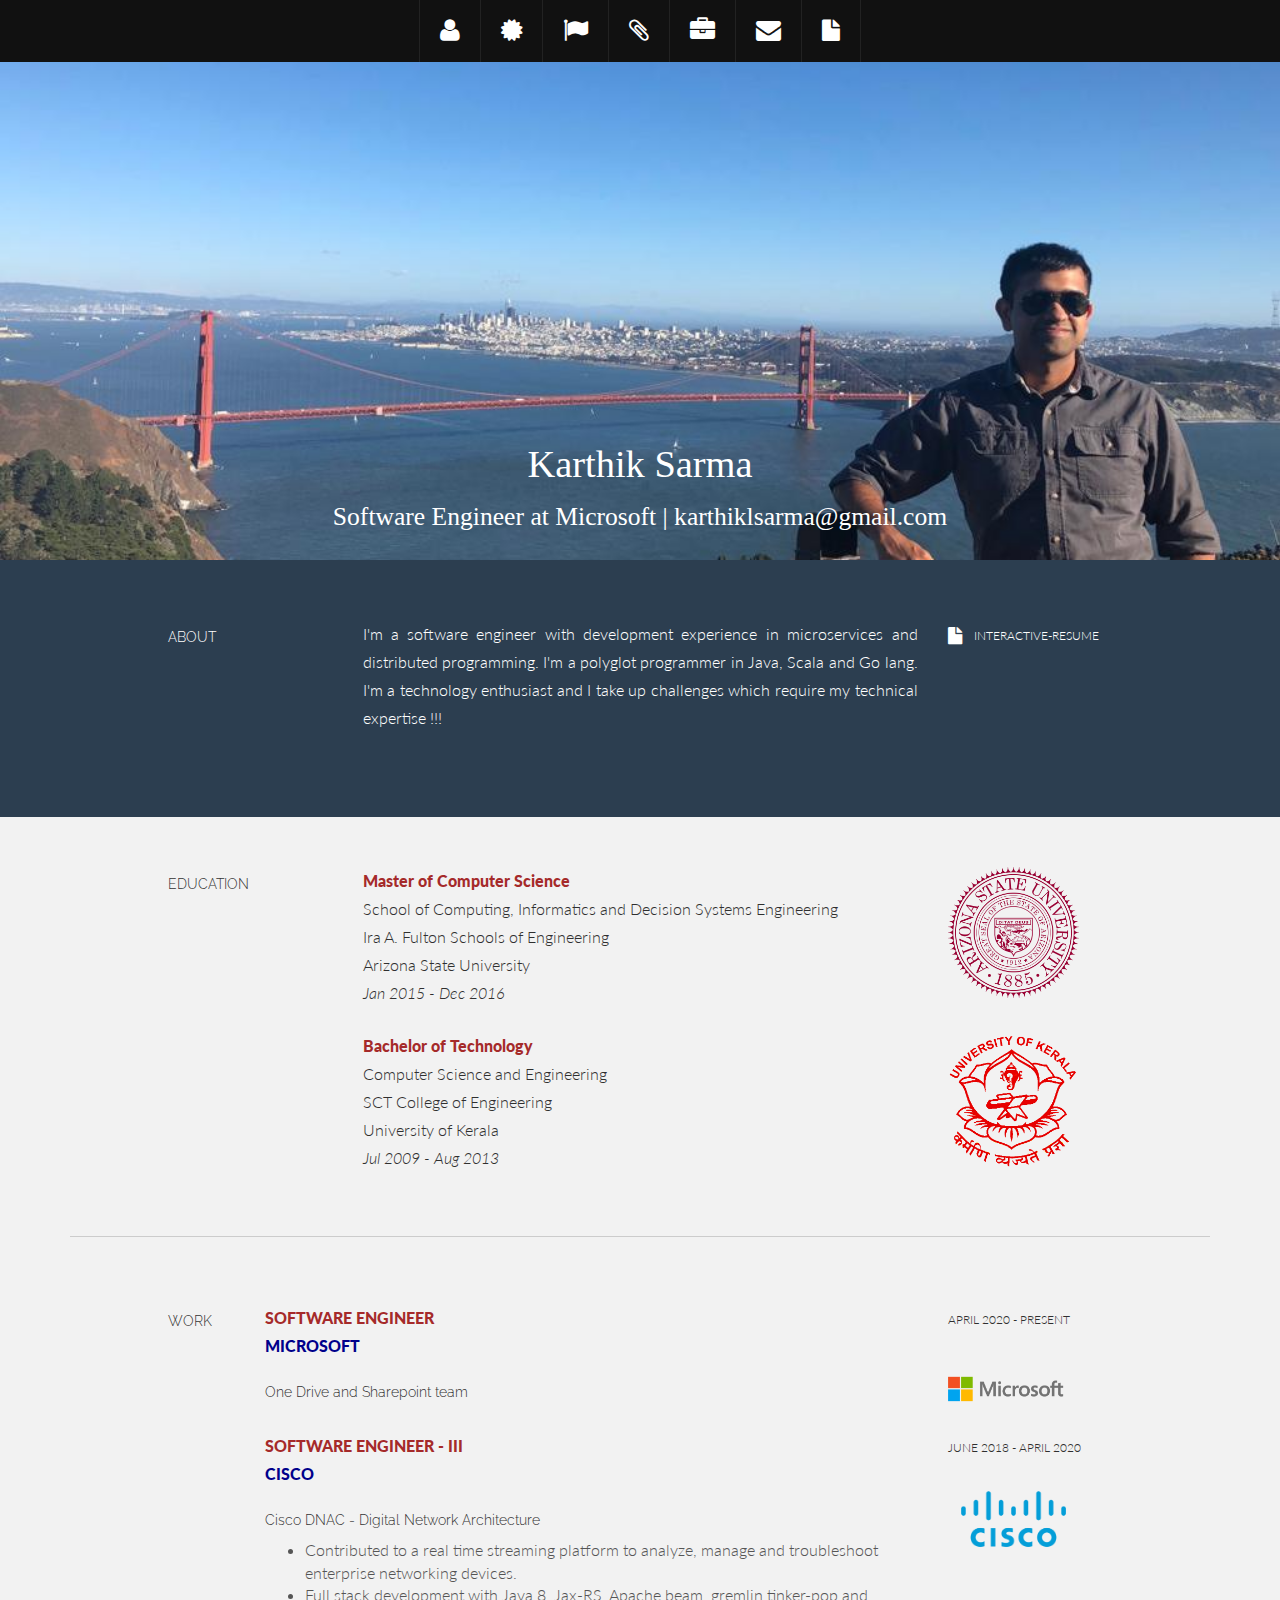
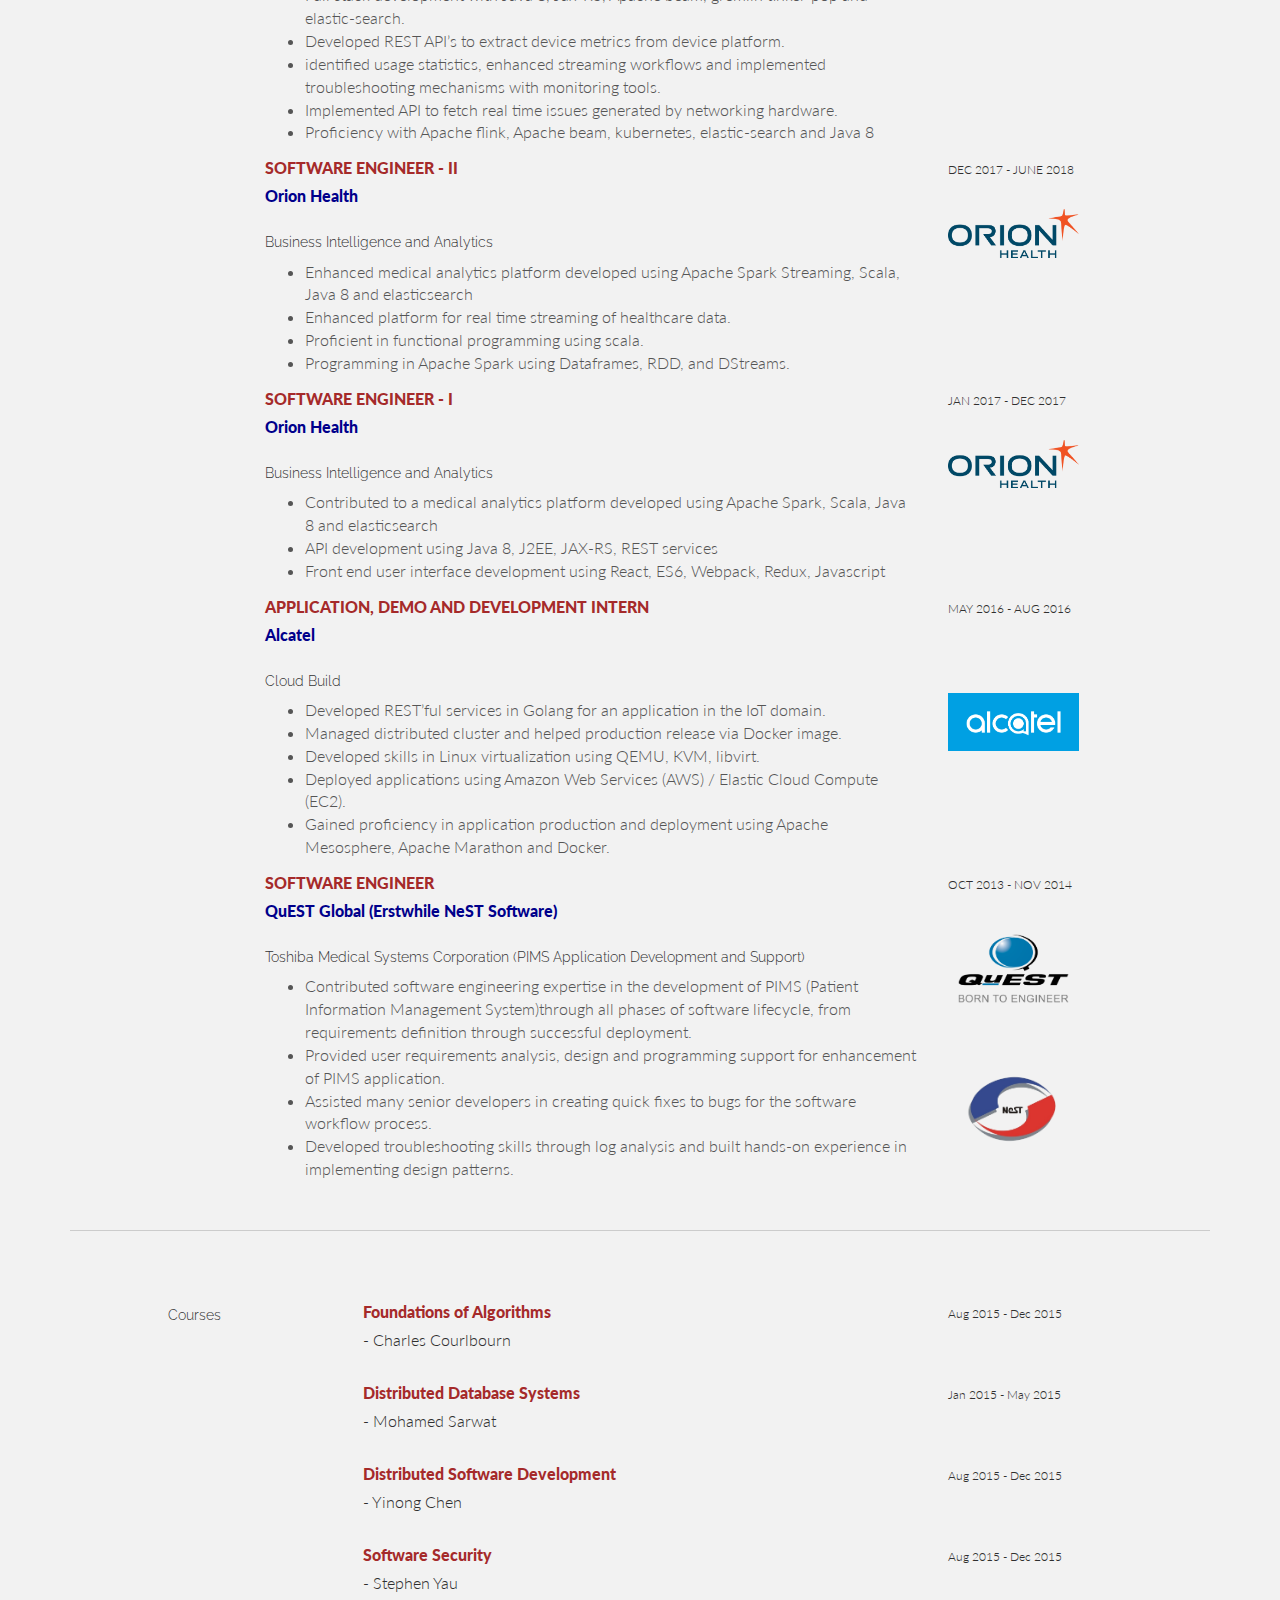
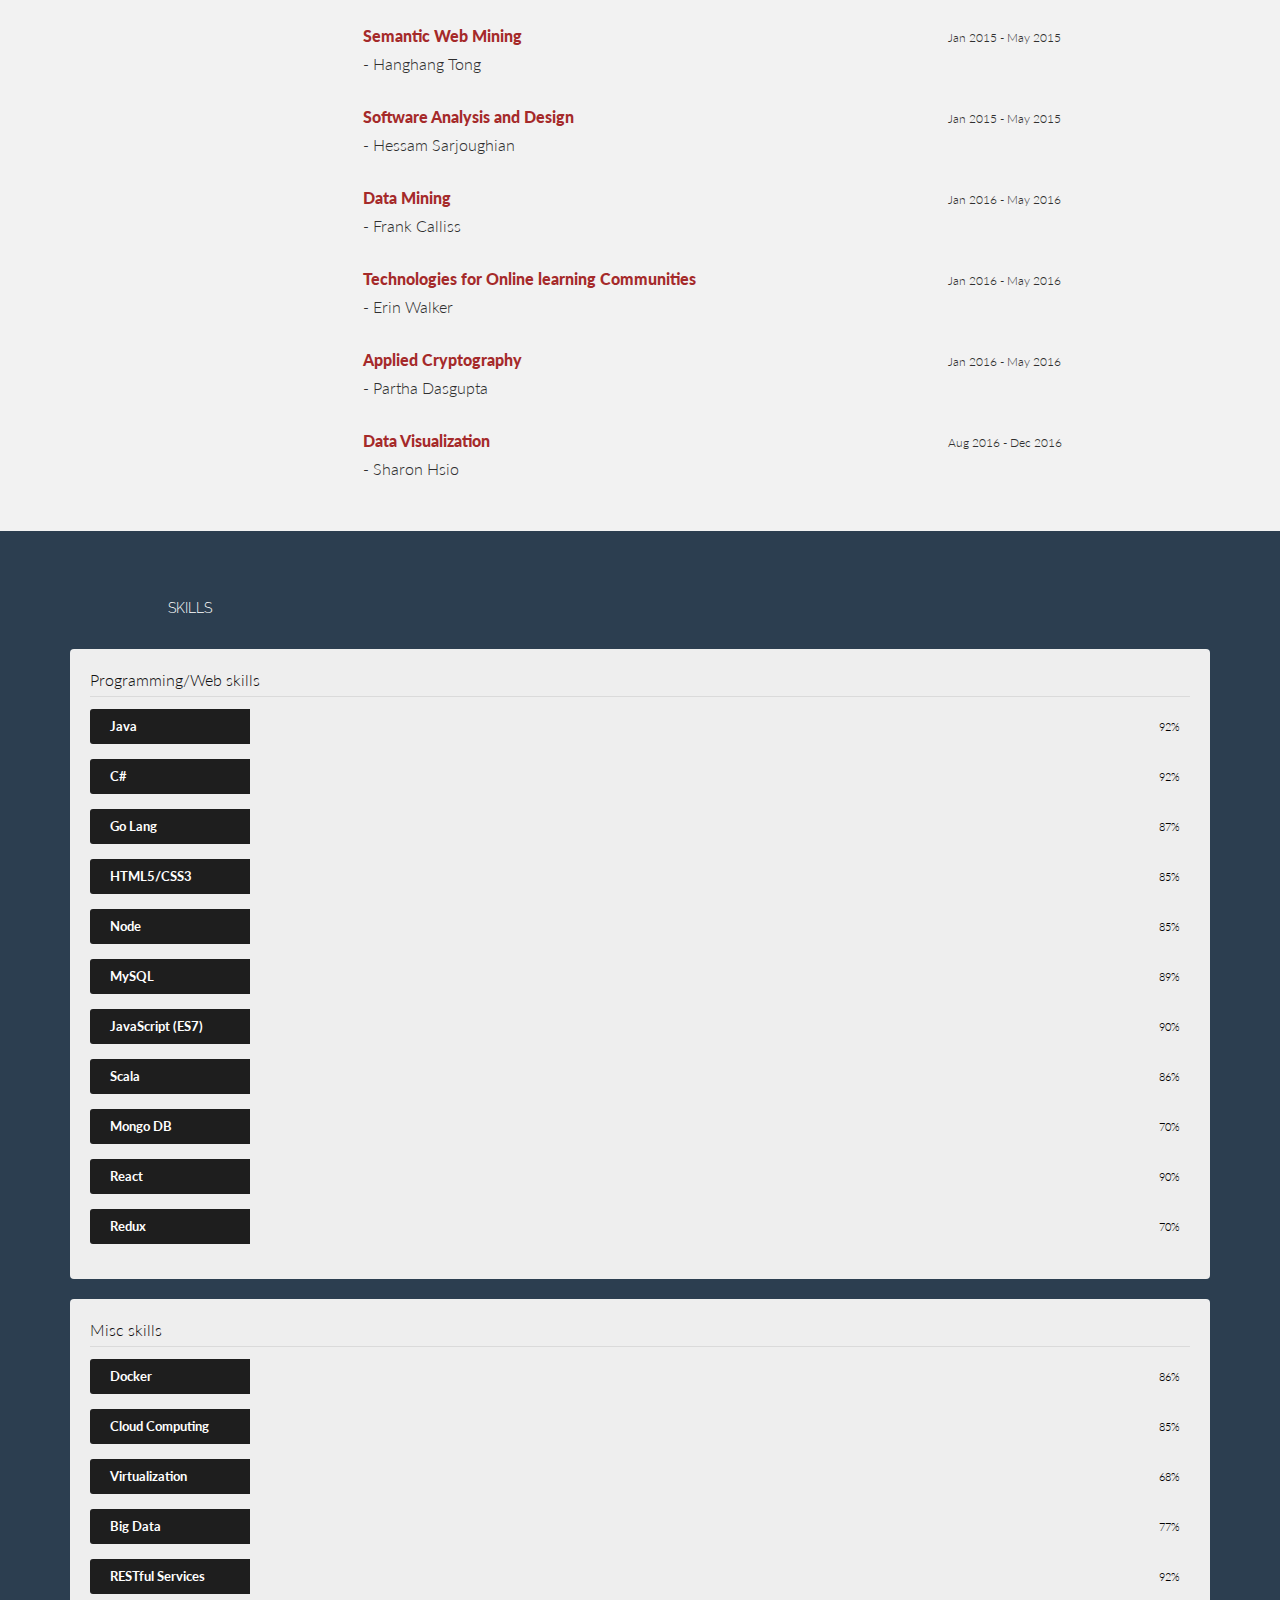
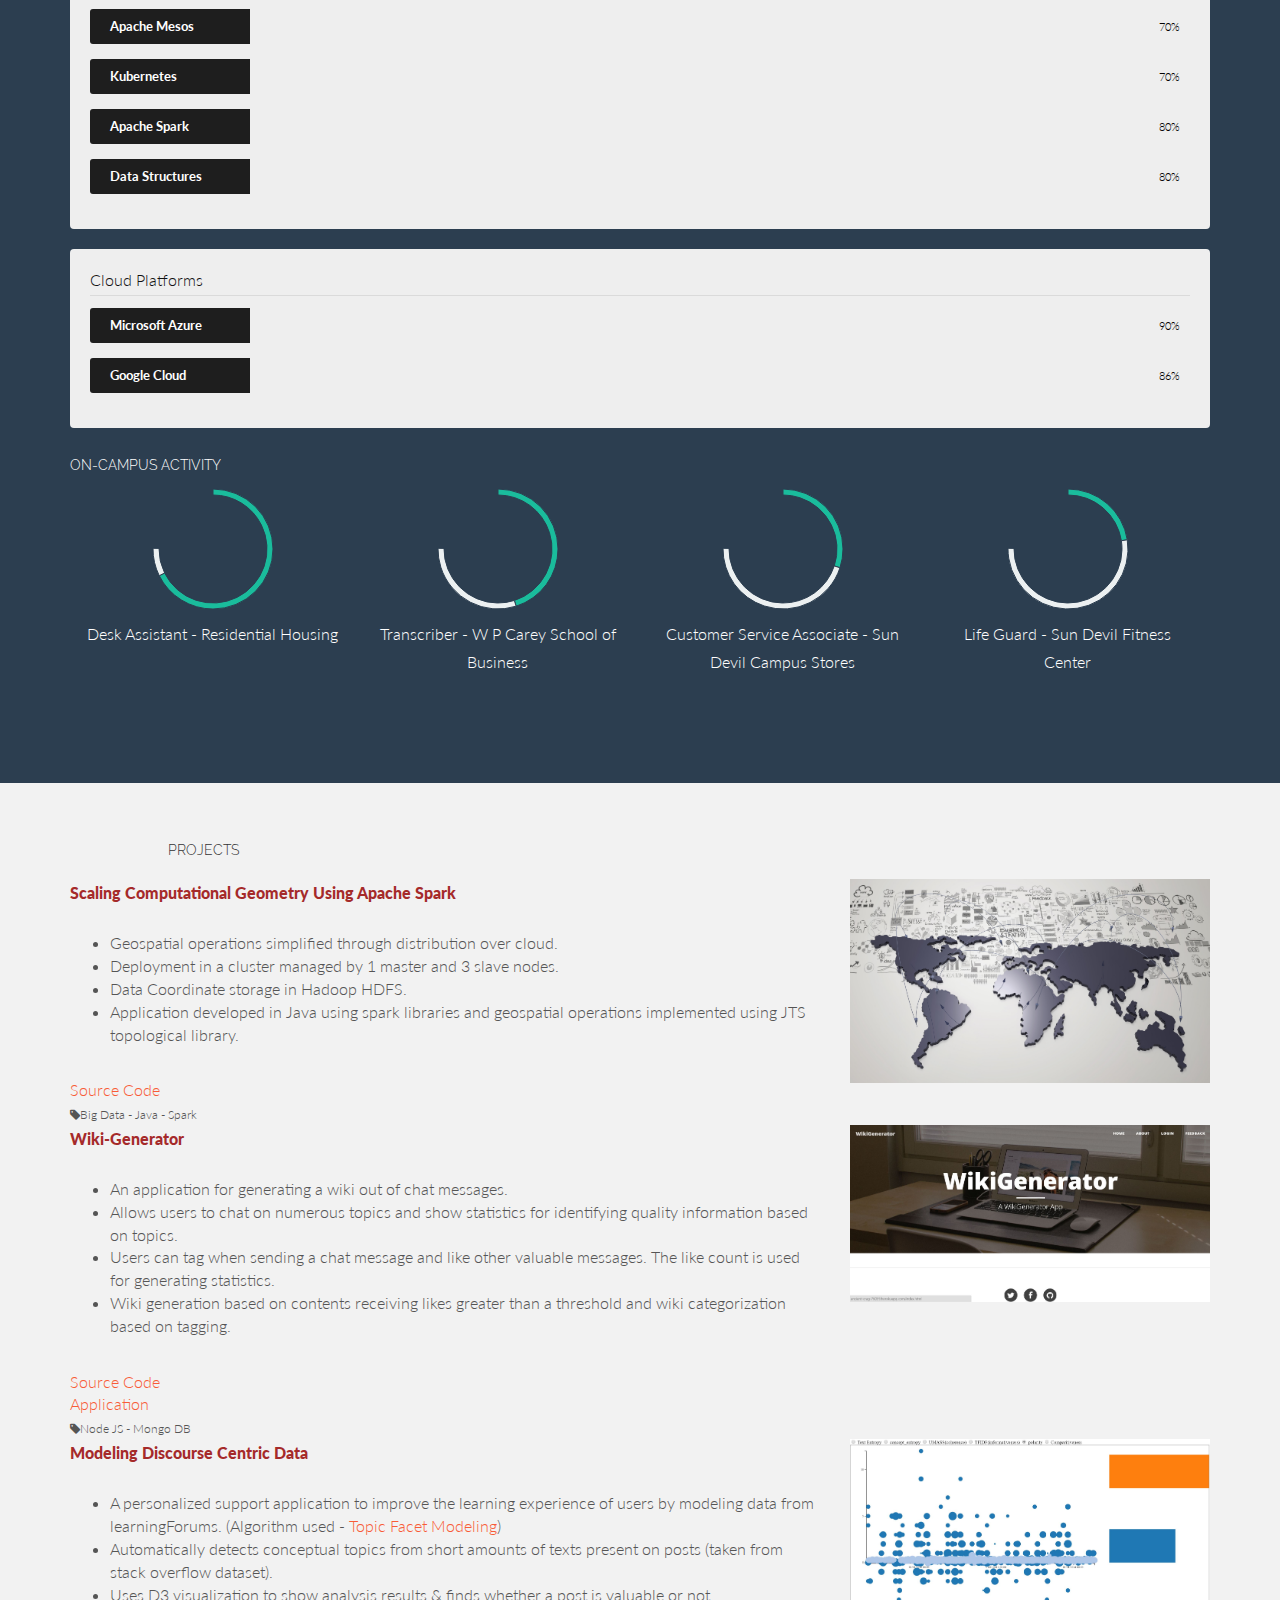
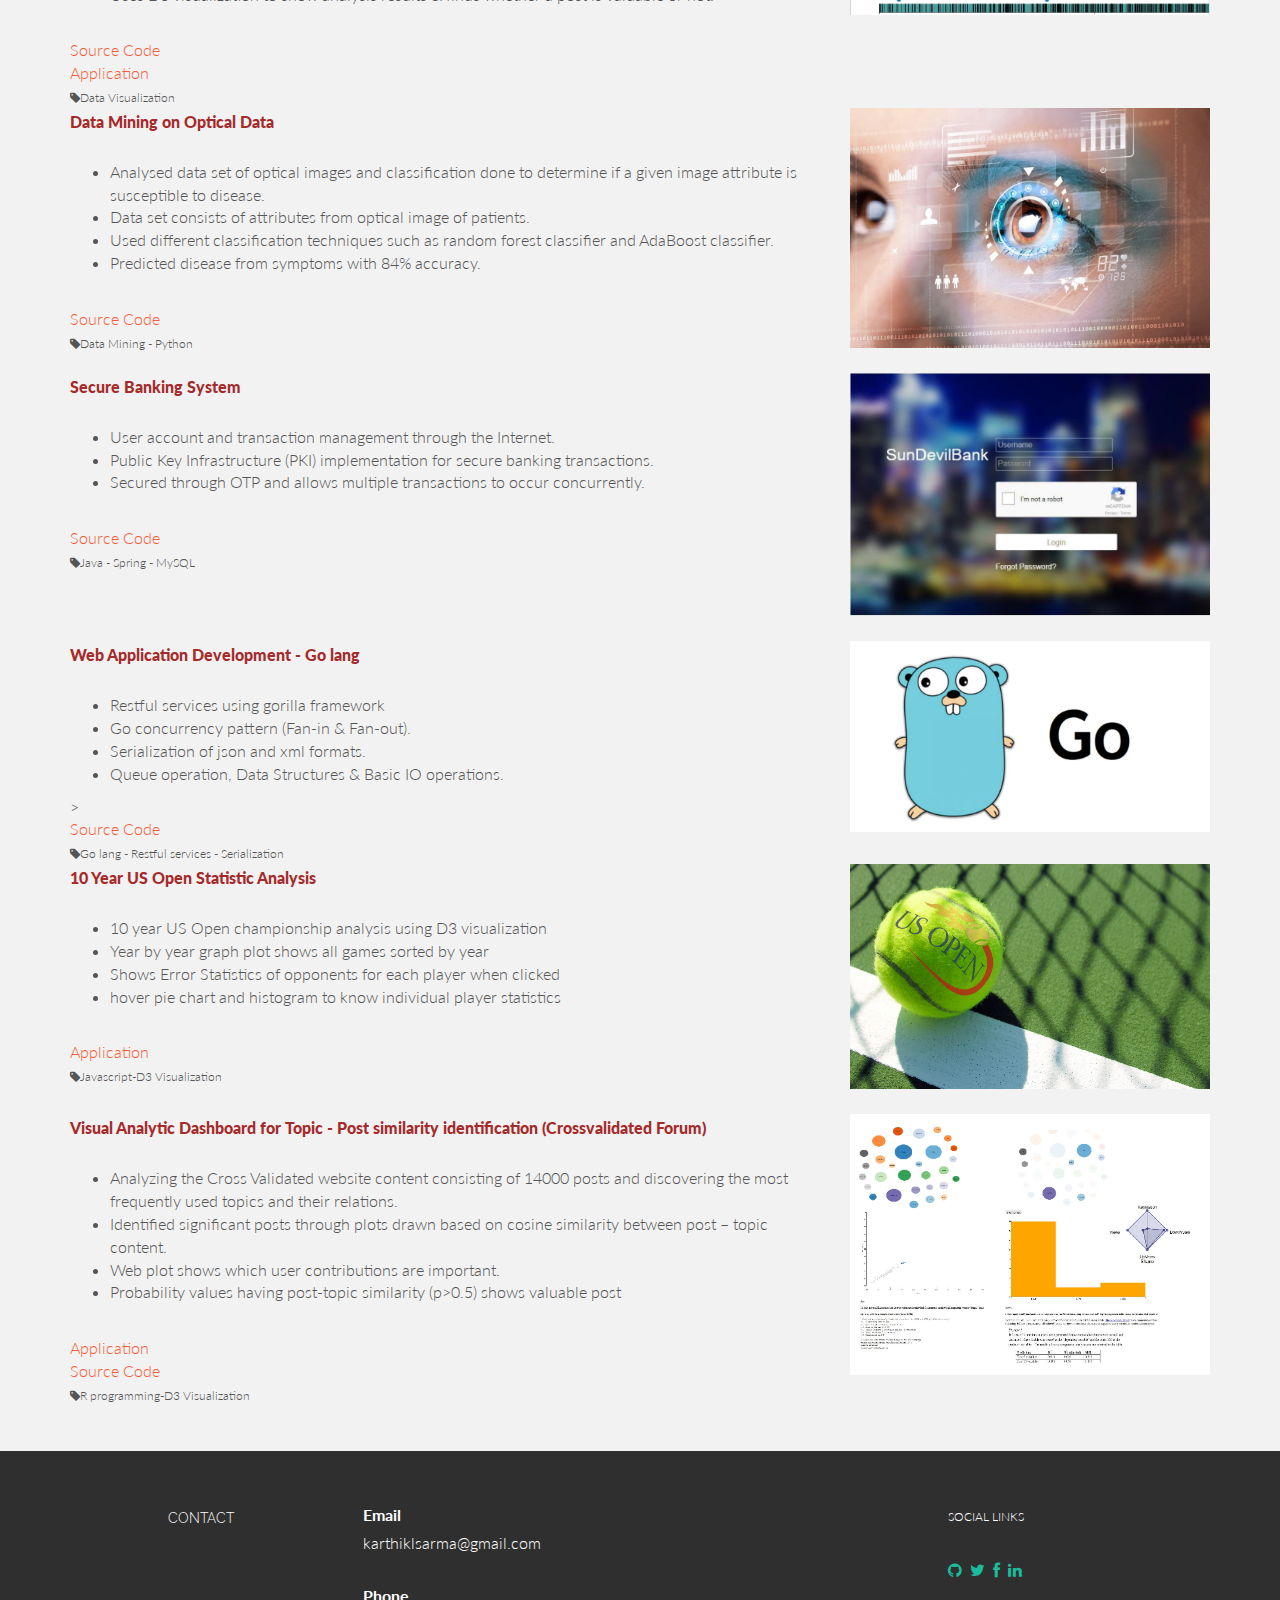
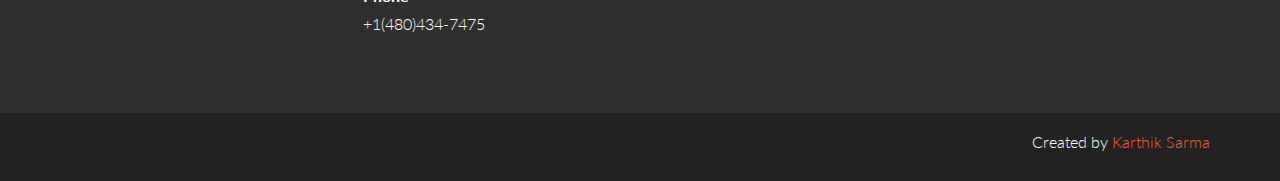
==== index.html @ ffe520f7 "added lists to projects" ====
﻿<!DOCTYPE html><html lang=en><meta charset=utf-8><meta content="width=device-width,initial-scale=1" name=viewport><meta content="" name=description><meta content="" name=author><link href=assets/ico/favicon.png rel="shortcut icon"><link href=assets/img/icons/favicon.ico rel=icon type=image/png><title>Karthik Sarma</title><link href=assets/css/bootstrap.css rel=stylesheet><link href=assets/css/main.css rel=stylesheet><link href=assets/css/font-awesome.min.css rel=stylesheet><link href="http://fonts.googleapis.com/css?family=Lato:300,400,700,300italic,400italic" rel=stylesheet><link href="http://fonts.googleapis.com/css?family=Raleway:400,300,700" rel=stylesheet><script src=assets/js/jquery.min.js></script><script src=assets/js/smoothscroll.js></script><script src=assets/js/Chart.js></script><script src=assets/js/main.js></script><script>! function(e, a, t, n, g, c, o){e.GoogleAnalyticsObject=g, e.ga=e.ga || function(){(e.ga.q=e.ga.q || []).push(arguments)}, e.ga.l=1 * new Date, c=a.createElement(t), o=a.getElementsByTagName(t)[0], c.async=1, c.src="https://www.google-analytics.com/analytics.js", o.parentNode.insertBefore(c, o)}(window, document, "script", 0, "ga"), ga("create", "UA-101662462-1", "auto"), ga("send", "pageview")</script><body data-offset=0 data-spy=scroll data-target=#nav> <div id=section-topbar> <div id=topbar-inner> <div class=container> <div class=row> <div class=dropdown> <ul class=nav id=nav> <li class=menu-item><a href=#about title=About class=smoothScroll><i class=icon-user></i></a> <li class="hidden-xs menu-item"><a href=#education title=Education class=smoothScroll><i class=icon-certificate></i></a> <li class="hidden-xs menu-item"><a href=#experience title=Experience class=smoothScroll><i class=icon-flag></i></a> <li class=menu-item><a href=#skills title=Skills class=smoothScroll><i class=icon-paperclip></i></a> <li class=menu-item><a href=#work title=Projects class=smoothScroll><i class=icon-briefcase></i></a> <li class=menu-item><a href=#contact title=Contact class=smoothScroll><i class=icon-envelope></i></a> <li class=menu-item><a href=assets/resume/Karthik-Resume.pdf title=Resume><i class=icon-file></i></a></ul> </div><div class=clear></div></div></div><div class=clear></div></div></div><div id=headerwrap> <div class=container> <div class="row centered"> <section id=about name=about></section> <div class="@screen-xs-max col-xs-12"> <p class=screen-adjust>Karthik Sarma <p class=sub-screen-adjust>Software Engineer at Microsoft | karthiklsarma@gmail.com</div></div></div></div><div id=intro> <div class=container> <div class=row> <div class="col-lg-2 col-lg-offset-1"> <h5>ABOUT</h5></div><div class=col-lg-6> <p align=justify>I'm a software engineer with development experience in microservices and distributed programming. I'm a polyglot programmer in Java, Scala and Go lang. I'm a technology enthusiast and I take up challenges which require my technical expertise !!!</div><div class=col-lg-3> <p><a href=Interactive-Resume/index.html><i class=icon-file></i></a> <sm>INTERACTIVE-RESUME</sm> </div></div></div><section id=education name=education></section> </div><section id=resume name=resume></section> <div class="container desc"> <div class=row> <div class="col-lg-2 col-lg-offset-1"> <h5>EDUCATION</h5></div><div class=col-lg-6> <p> <t>Master of Computer Science</t> <br>School of Computing, Informatics and Decision Systems Engineering <br>Ira A. Fulton Schools of Engineering <br>Arizona State University <br><i>Jan 2015 - Dec 2016</i></div><div class=col-lg-3> <p><img alt="" class="hidden-xs img-seal" src=assets/img/asu_seal.jpg></div><div class="col-lg-6 col-lg-offset-3"> <p> <t>Bachelor of Technology</t> <br>Computer Science and Engineering <br>SCT College of Engineering <br>University of Kerala <br><i>Jul 2009 - Aug 2013</i></div><div class=col-lg-3> <p><img alt="" class="hidden-xs img-seal" src=assets/img/uok_seal.jpg></div></div><section id=experience name=experience></section> <br><hr> </div><div class="container desc"> <div class=row> <div class="col-lg-1 col-lg-offset-1"> <h5>WORK</h5> </div><div class="col-lg-7 col-lg-offset-0"> <p> <t>SOFTWARE ENGINEER</t> <br><c>MICROSOFT</c> <br><p align=justify> <h5>One Drive and Sharepoint team</h5> </div><div class="col-lg-3"> <p> <sm>APRIL 2020 - PRESENT</sm> <p><img alt="" class="hidden-xs img-seal" src=assets/img/microsoft-logo.png> </div><div class="col-lg-7 col-lg-offset-2"> <p> <t>SOFTWARE ENGINEER - III</t> <br><c>CISCO</c> <br><p align=justify> <h5>Cisco DNAC - Digital Network Architecture</h5> <ul> <li> Contributed to a real time streaming platform to analyze, manage and troubleshoot enterprise networking devices. <li> Full stack development with Java 8, Jax-RS, Apache beam, gremlin tinker-pop and elastic-search. <li> Developed REST API’s to extract device metrics from device platform. <li> identified usage statistics, enhanced streaming workflows and implemented troubleshooting mechanisms with monitoring tools. <li> Implemented API to fetch real time issues generated by networking hardware. <li> Proficiency with Apache flink, Apache beam, kubernetes, elastic-search and Java 8 </ul> </div><div class=col-lg-3> <p> <sm>JUNE 2018 - APRIL 2020</sm> <p><img alt="" class="hidden-xs img-seal" src=assets/img/Cisco-logo.png></div><div class="col-lg-7 col-lg-offset-2"> <p> <t>SOFTWARE ENGINEER - II</t> <br><c>Orion Health</c> <br><p align=justify> <h5>Business Intelligence and Analytics</h5> <ul> <li> Enhanced medical analytics platform developed using Apache Spark Streaming, Scala, Java 8 and elasticsearch <li> Enhanced platform for real time streaming of healthcare data. <li> Proficient in functional programming using scala. <li> Programming in Apache Spark using Dataframes, RDD, and DStreams. </ul> </div><div class=col-lg-3> <p> <sm>DEC 2017 - JUNE 2018</sm> <p><img alt="" class="hidden-xs img-seal" src=assets/img/Orion-Health-Logo.png></div><div class="col-lg-7 col-lg-offset-2"> <p> <t>SOFTWARE ENGINEER - I</t> <br><c>Orion Health</c> <br><p align=justify> <h5>Business Intelligence and Analytics</h5> <ul> <li> Contributed to a medical analytics platform developed using Apache Spark, Scala, Java 8 and elasticsearch <li> API development using Java 8, J2EE, JAX-RS, REST services <li> Front end user interface development using React, ES6, Webpack, Redux, Javascript </ul> </div><div class=col-lg-3> <p> <sm>JAN 2017 - DEC 2017</sm> <p><img alt="" class="hidden-xs img-seal" src=assets/img/Orion-Health-Logo.png></div><div class="col-lg-7 col-lg-offset-2"> <p> <t>APPLICATION, DEMO AND DEVELOPMENT INTERN</t> <br><c>Alcatel</c> <br><p align=justify> <h5>Cloud Build</h5> <ul> <li> Developed REST’ful services in Golang for an application in the IoT domain. <li> Managed distributed cluster and helped production release via Docker image. <li> Developed skills in Linux virtualization using QEMU, KVM, libvirt. <li> Deployed applications using Amazon Web Services (AWS) / Elastic Cloud Compute (EC2). <li> Gained proficiency in application production and deployment using Apache Mesosphere, Apache Marathon and Docker. </ul> </div><div class=col-lg-3> <p> <sm>MAY 2016 - AUG 2016</sm> </p><br><br><p><img alt="" class="hidden-xs img-seal" src=assets/img/alcatel.jpg></div><div class="col-lg-7 col-lg-offset-2"> <p> <t>SOFTWARE ENGINEER</t> <br><c>QuEST Global (Erstwhile NeST Software)</c> <p align=justify> <h5>Toshiba Medical Systems Corporation (PIMS Application Development and Support)</h5> <ul> <li> Contributed software engineering expertise in the development of PIMS (Patient Information Management System)through all phases of software lifecycle, from requirements definition through successful deployment. <li> Provided user requirements analysis, design and programming support for enhancement of PIMS application. <li> Assisted many senior developers in creating quick fixes to bugs for the software workflow process. <li> Developed troubleshooting skills through log analysis and built hands-on experience in implementing design patterns. </ul> </div><div class=col-lg-3> <p> <sm>OCT 2013 - NOV 2014</sm> <p><img alt="" class="hidden-xs img-seal" src=assets/img/quest_logo.jpg></p><br><p><img alt="" class="hidden-xs img-seal" src=assets/img/nest_logo.jpg></div></div><br><hr> </div><div class="container desc"> <div class=row> <div class="col-lg-2 col-lg-offset-1"> <h5>Courses</h5></div><div class=col-lg-6> <p> <t>Foundations of Algorithms</t> <br>- Charles Courlbourn <br></div><div class=col-lg-3> <p> <sm>Aug 2015 - Dec 2015</sm> </div><div class="col-lg-6 col-lg-offset-3"> <p> <t>Distributed Database Systems</t> <br>- Mohamed Sarwat</div><div class=col-lg-3> <p> <sm>Jan 2015 - May 2015</sm> </div><div class="col-lg-6 col-lg-offset-3"> <p> <t>Distributed Software Development</t> <br>- Yinong Chen</div><div class=col-lg-3> <p> <sm>Aug 2015 - Dec 2015</sm> </div><div class="col-lg-6 col-lg-offset-3"> <p> <t>Software Security</t> <br>- Stephen Yau</div><div class=col-lg-3> <p> <sm>Aug 2015 - Dec 2015</sm> </div><div class="col-lg-6 col-lg-offset-3"> <p> <t>Semantic Web Mining</t> <br>- Hanghang Tong</div><div class=col-lg-3> <p> <sm>Jan 2015 - May 2015</sm> </div><div class="col-lg-6 col-lg-offset-3"> <p> <t>Software Analysis and Design</t> <br>- Hessam Sarjoughian</div><div class=col-lg-3> <p> <sm>Jan 2015 - May 2015</sm> </div><div class="col-lg-6 col-lg-offset-3"> <p> <t>Data Mining</t> <br>- Frank Calliss</div><div class=col-lg-3> <p> <sm>Jan 2016 - May 2016</sm> </div><div class="col-lg-6 col-lg-offset-3"> <p> <t>Technologies for Online learning Communities</t> <br>- Erin Walker</div><div class=col-lg-3> <p> <sm>Jan 2016 - May 2016</sm> </div><div class="col-lg-6 col-lg-offset-3"> <p> <t>Applied Cryptography</t> <br>- Partha Dasgupta</div><div class=col-lg-3> <p> <sm>Jan 2016 - May 2016</sm> </div><div class="col-lg-6 col-lg-offset-3"> <p> <t>Data Visualization</t> <br>- Sharon Hsio</div><div class=col-lg-3> <p> <sm>Aug 2016 - Dec 2016</sm> </div></div><br></div><div id=skillswrap> <div class=container> <section id=skills name=skills></section> <div class=row> <div class="col-lg-2 col-lg-offset-1"> <h5>SKILLS</h5></div></div><br><div id=skill-bars> <div class=card> <div class=card-title>Programming/Web skills</div><div class="clearfix skillbar" data-percent=92%> <div class=skillbar-title style=background:#222><span>Java</span></div><div class=skillbar-bar style=background:#aaa></div><div class=skill-bar-percent>92%</div></div><div class="clearfix skillbar" data-percent=92%> <div class=skillbar-title style=background:#222><span>C#</span></div><div class=skillbar-bar style=background:#aaa></div><div class=skill-bar-percent>92%</div></div><div class="clearfix skillbar" data-percent=87%> <div class=skillbar-title style=background:#222><span>Go Lang</span></div><div class=skillbar-bar style=background:#aaa></div><div class=skill-bar-percent>87%</div></div><div class="clearfix skillbar" data-percent=85%> <div class=skillbar-title style=background:#222><span>HTML5/CSS3</span></div><div class=skillbar-bar style=background:#aaa></div><div class=skill-bar-percent>85%</div></div><div class="clearfix skillbar" data-percent=85%> <div class=skillbar-title style=background:#222><span>Node</span></div><div class=skillbar-bar style=background:#aaa></div><div class=skill-bar-percent>85%</div></div><div class="clearfix skillbar" data-percent=89%> <div class=skillbar-title style=background:#222><span>MySQL</span></div><div class=skillbar-bar style=background:#aaa></div><div class=skill-bar-percent>89%</div></div><div class="clearfix skillbar" data-percent=90%> <div class=skillbar-title style=background:#222><span>JavaScript (ES7)</span></div><div class=skillbar-bar style=background:#aaa></div><div class=skill-bar-percent>90%</div></div><div class="clearfix skillbar" data-percent=86%> <div class=skillbar-title style=background:#222><span>Scala</span></div><div class=skillbar-bar style=background:#aaa></div><div class=skill-bar-percent>86%</div></div><div class="clearfix skillbar" data-percent=70%> <div class=skillbar-title style=background:#222><span>Mongo DB</span></div><div class=skillbar-bar style=background:#aaa></div><div class=skill-bar-percent>70%</div></div><div class="clearfix skillbar" data-percent=90%> <div class=skillbar-title style=background:#222><span>React</span></div><div class=skillbar-bar style=background:#aaa></div><div class=skill-bar-percent>90%</div></div><div class="clearfix skillbar" data-percent=70%> <div class=skillbar-title style=background:#222><span>Redux</span></div><div class=skillbar-bar style=background:#aaa></div><div class=skill-bar-percent>70%</div></div></div><div class=card> <div class=card-title>Misc skills</div><div class="clearfix skillbar" data-percent=86%> <div class=skillbar-title style=background:#222><span>Docker</span></div><div class=skillbar-bar style=background:#aaa></div><div class=skill-bar-percent>86%</div></div><div class="clearfix skillbar" data-percent=85%> <div class=skillbar-title style=background:#222><span>Cloud Computing</span></div><div class=skillbar-bar style=background:#aaa></div><div class=skill-bar-percent>85%</div></div><div class="clearfix skillbar" data-percent=68%> <div class=skillbar-title style=background:#222><span>Virtualization</span></div><div class=skillbar-bar style=background:#aaa></div><div class=skill-bar-percent>68%</div></div><div class="clearfix skillbar" data-percent=77%> <div class=skillbar-title style=background:#222><span>Big Data</span></div><div class=skillbar-bar style=background:#aaa></div><div class=skill-bar-percent>77%</div></div><div class="clearfix skillbar" data-percent=92%> <div class=skillbar-title style=background:#222><span>RESTful Services</span></div><div class=skillbar-bar style=background:#aaa></div><div class=skill-bar-percent>92%</div></div><div class="clearfix skillbar" data-percent=70%> <div class=skillbar-title style=background:#222><span>Apache Mesos</span></div><div class=skillbar-bar style=background:#aaa></div><div class=skill-bar-percent>70%</div></div><div class="clearfix skillbar" data-percent=70%> <div class=skillbar-title style=background:#222><span>Kubernetes</span></div><div class=skillbar-bar style=background:#aaa></div><div class=skill-bar-percent>70%</div></div><div class="clearfix skillbar" data-percent=80%> <div class=skillbar-title style=background:#222><span>Apache Spark</span></div><div class=skillbar-bar style=background:#aaa></div><div class=skill-bar-percent>80%</div></div><div class="clearfix skillbar" data-percent=80%> <div class=skillbar-title style=background:#222><span>Data Structures</span></div><div class=skillbar-bar style=background:#aaa></div><div class=skill-bar-percent>80%</div></div></div><div class=card> <div class=card-title>Cloud Platforms</div><div class="clearfix skillbar" data-percent=86%> <div class=skillbar-title style=background:#222><span>Microsoft Azure</span></div><div class=skillbar-bar style=background:#aaa></div><div class=skill-bar-percent>90%</div></div><div class="clearfix skillbar" data-percent=86%> <div class=skillbar-title style=background:#222><span>Google Cloud</span></div><div class=skillbar-bar style=background:#aaa></div><div class=skill-bar-percent>86%</div></div></div></div><div class=row> <div class="col-lg-2 col-lg-offset-0"> <h5>ON-CAMPUS ACTIVITY</h5></div></div><div class="col-lg-3 centered"> <canvas height=130 id=javascript width=130></canvas> <p>Desk Assistant - Residential Housing</p><br><script>var doughnutData=[{value: 90, color: "#1abc9c"},{value: 10, color: "#ecf0f1"}], myDoughnut=new Chart(document.getElementById("javascript").getContext("2d")).Doughnut(doughnutData) </script> </div><div class="col-lg-3 centered"> <canvas height=130 id=bootstrap width=130></canvas> <p>Transcriber - W P Carey School of Business</p><br><script>var doughnutData=[{value: 60, color: "#1abc9c"},{value: 40, color: "#ecf0f1"}], myDoughnut=new Chart(document.getElementById("bootstrap").getContext("2d")).Doughnut(doughnutData) </script> </div><div class="col-lg-3 centered"> <canvas height=130 id=wordpress width=130></canvas> <p>Customer Service Associate - Sun Devil Campus Stores</p><br><script>var doughnutData=[{value: 40, color: "#1abc9c"},{value: 60, color: "#ecf0f1"}], myDoughnut=new Chart(document.getElementById("wordpress").getContext("2d")).Doughnut(doughnutData) </script> </div><div class="col-lg-3 centered"> <canvas height=130 id=html width=130></canvas> <p>Life Guard - Sun Devil Fitness Center</p><br><script>var doughnutData=[{value: 30, color: "#1abc9c"},{value: 70, color: "#ecf0f1"}], myDoughnut=new Chart(document.getElementById("html").getContext("2d")).Doughnut(doughnutData) </script> </div></div><section id=work name=work></section> </div><div class="container desc"> <div class=row> <div class="col-lg-2 col-lg-offset-1"> <h5>PROJECTS</h5></div><br><br><div class=col-sm-8> <p> <t>Scaling Computational Geometry Using Apache Spark</t> <p align=justify> <ul> <li> Geospatial operations simplified through distribution over cloud. <li> Deployment in a cluster managed by 1 master and 3 slave nodes. <li> Data Coordinate storage in Hadoop HDFS. <li> Application developed in Java using spark libraries and geospatial operations implemented using JTS topological library. </ul> <br><a href=https://github.com/karthiklsarma/GeospatialOperations>Source Code</a> <br><sm><i class=icon-tag></i>Big Data - Java - Spark</sm> </div><div class=col-sm-4> <p><img alt="" class=img-responsive src=assets/img/port01.jpg></div><div class=col-sm-8> <p> <t>Wiki-Generator</t> <p align=justify> <ul> <li> An application for generating a wiki out of chat messages. <li> Allows users to chat on numerous topics and show statistics for identifying quality information based on topics. <li> Users can tag when sending a chat message and like other valuable messages. The like count is used for generating statistics. <li> Wiki generation based on contents receiving likes greater than a threshold and wiki categorization based on tagging. </ul> <br><a href=https://github.com/adi06/WikiGenerator>Source Code</a> <br><a href=http://ancient-crag-76059.herokuapp.com>Application</a> <br><sm><i class=icon-tag></i>Node JS - Mongo DB</sm> </div><div class=col-sm-4> <p><img alt="" class=img-responsive src=assets/img/port02.png></div><div class=col-sm-8> <p> <t>Modeling Discourse Centric Data</t> <p align=justify> <ul> <li> A personalized support application to improve the learning experience of users by modeling data from learningForums. (Algorithm used - <a href=http://www.public.asu.edu/~ihsiao1/pub/TFM_LAK15.pdf>Topic Facet Modeling</a>) <li> Automatically detects conceptual topics from short amounts of texts present on posts (taken from stack overflow dataset). <li> Uses D3 visualization to show analysis results & finds whether a post is valuable or not. </ul> <br><a href=https://github.com/karthiklsarma/Modelling-Discourse-Centric-Data>Source Code</a> <br><a href=Project/index.html>Application</a> <br><sm><i class=icon-tag></i>Data Visualization</sm> </div><div class=col-sm-4> <p><img alt="" class=img-responsive src=assets/img/port03.jpg></div><div class=col-sm-8> <p> <t>Data Mining on Optical Data</t> <p align=justify> <ul> <li> Analysed data set of optical images and classification done to determine if a given image attribute is susceptible to disease. <li> Data set consists of attributes from optical image of patients. <li> Used different classification techniques such as random forest classifier and AdaBoost classifier. <li> Predicted disease from symptoms with 84% accuracy. </ul> <br><a href=https://github.com/karthiklsarma/Optical-Data-Mining>Source Code</a> <br><sm><i class=icon-tag></i>Data Mining - Python</sm> </div><div class=col-sm-4> <p><img alt="" class=img-responsive src=assets/img/port04.jpg></div><div class=col-sm-8> <p> <t>Secure Banking System</t> <p align=justify> <ul> <li> User account and transaction management through the Internet. <li> Public Key Infrastructure (PKI) implementation for secure banking transactions. <li> Secured through OTP and allows multiple transactions to occur concurrently. </ul> <br><a href=https://github.com/karthiklsarma/SecureBankingSystem>Source Code</a> <br><sm><i class=icon-tag></i>Java - Spring - MySQL</sm> </div><div class=col-sm-4> <p><img alt="" class=img-responsive src=assets/img/port05.JPG></div><div class=col-sm-8> <p> <t>Web Application Development - Go lang</t> <p align=justify> <ul> <li> Restful services using gorilla framework <li> Go concurrency pattern (Fan-in & Fan-out). <li> Serialization of json and xml formats. <li> Queue operation, Data Structures & Basic IO operations. </ul>> <br><a href=https://github.com/karthiklsarma/Go-Programs>Source Code</a> <br><sm><i class=icon-tag></i>Go lang - Restful services - Serialization</sm> </div><div class=col-sm-4> <p><img alt="" class=img-responsive src=assets/img/port06.jpg></div><div class=col-sm-8> <p> <t>10 Year US Open Statistic Analysis</t> <p align=justify> <ul> <li> 10 year US Open championship analysis using D3 visualization <li> Year by year graph plot shows all games sorted by year <li> Shows Error Statistics of opponents for each player when clicked <li> hover pie chart and histogram to know individual player statistics </ul> <br><a href=Analytics/index.html>Application</a> <br><sm><i class=icon-tag></i>Javascript-D3 Visualization</sm> </div><div class=col-sm-4> <p><img alt="" class=img-responsive src=assets/img/port07.jpg></div><div class=col-sm-8> <p> <t>Visual Analytic Dashboard for Topic - Post similarity identification (Crossvalidated Forum)</t> <p align=justify> <ul> <li> Analyzing the Cross Validated website content consisting of 14000 posts and discovering the most frequently used topics and their relations. <li> Identified significant posts through plots drawn based on cosine similarity between post – topic content. <li> Web plot shows which user contributions are important. <li> Probability values having post-topic similarity (p>0.5) shows valuable post </ul> <br><a href=DataViz/index.html>Application</a> <br><a href=https://github.com/karthiklsarma/CrossValidated-Analysis>Source Code</a> <br><sm><i class=icon-tag></i>R programming-D3 Visualization</sm> </more> </div><div class=col-sm-4> <p><img alt="" class=img-responsive src=assets/img/port08.jpg></div></div><br><br></div><section id=contact name=contact></section> <div id=footwrap> <div class=container> <div class=row> <div class="col-lg-2 col-lg-offset-1"> <h5>CONTACT</h5></div><div class=col-lg-6> <p> <t>Email</t> <br>karthiklsarma@gmail.com <br><p> <t>Phone</t> <br>+1(480)434-7475 <br></div><div class=col-lg-3> <p> <sm>SOCIAL LINKS</sm> <p><a href=https://github.com/karthiklsarma><i class=icon-github></i></a><a href=https://twitter.com/KarthikSarma1><i class=icon-twitter></i></a><a href=https://www.facebook.com/karthiklsarma><i class=icon-facebook></i></a><a href=https://www.linkedin.com/in/karthik-sarma-6713b416><i class=icon-linkedin></i></a></div></div></div></div><div id=c> <div class=container> <p>Created by <a href=#>Karthik Sarma</a></div></div><script src=assets/js/bootstrap.js></script>
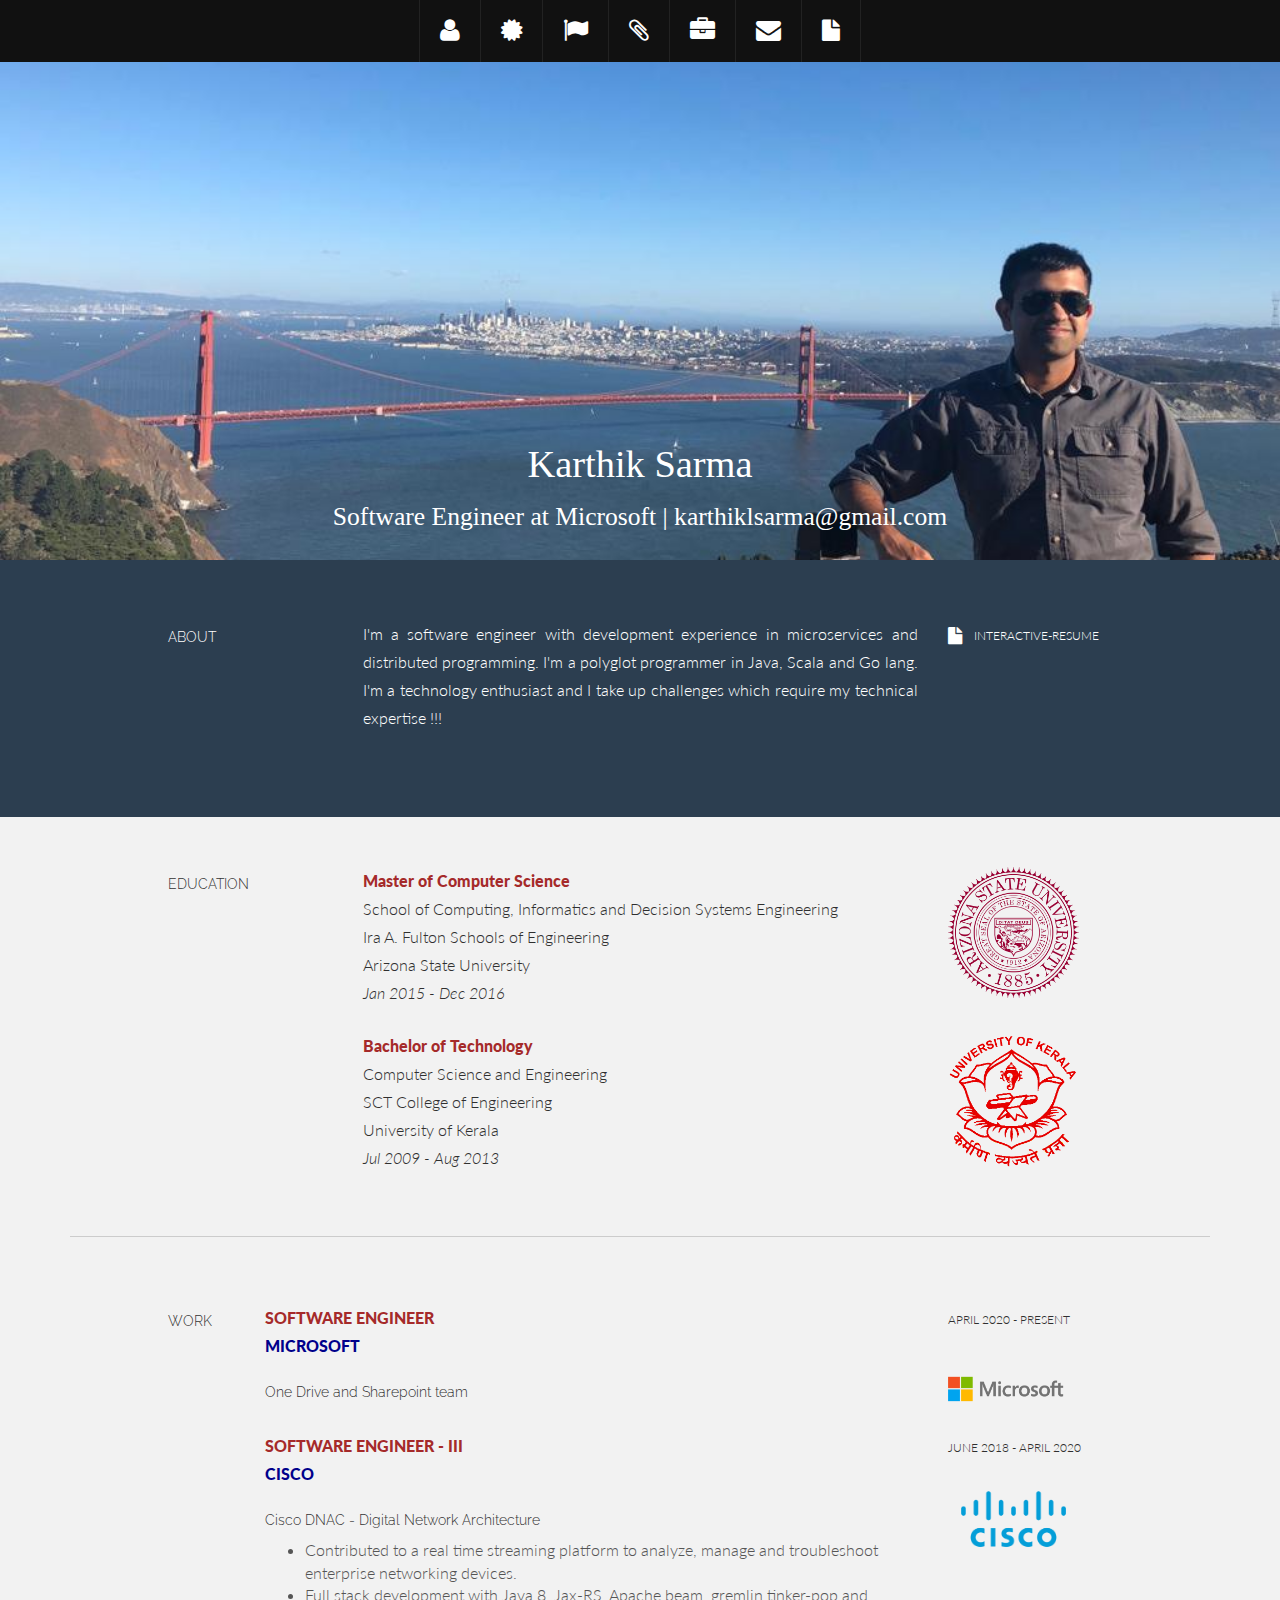
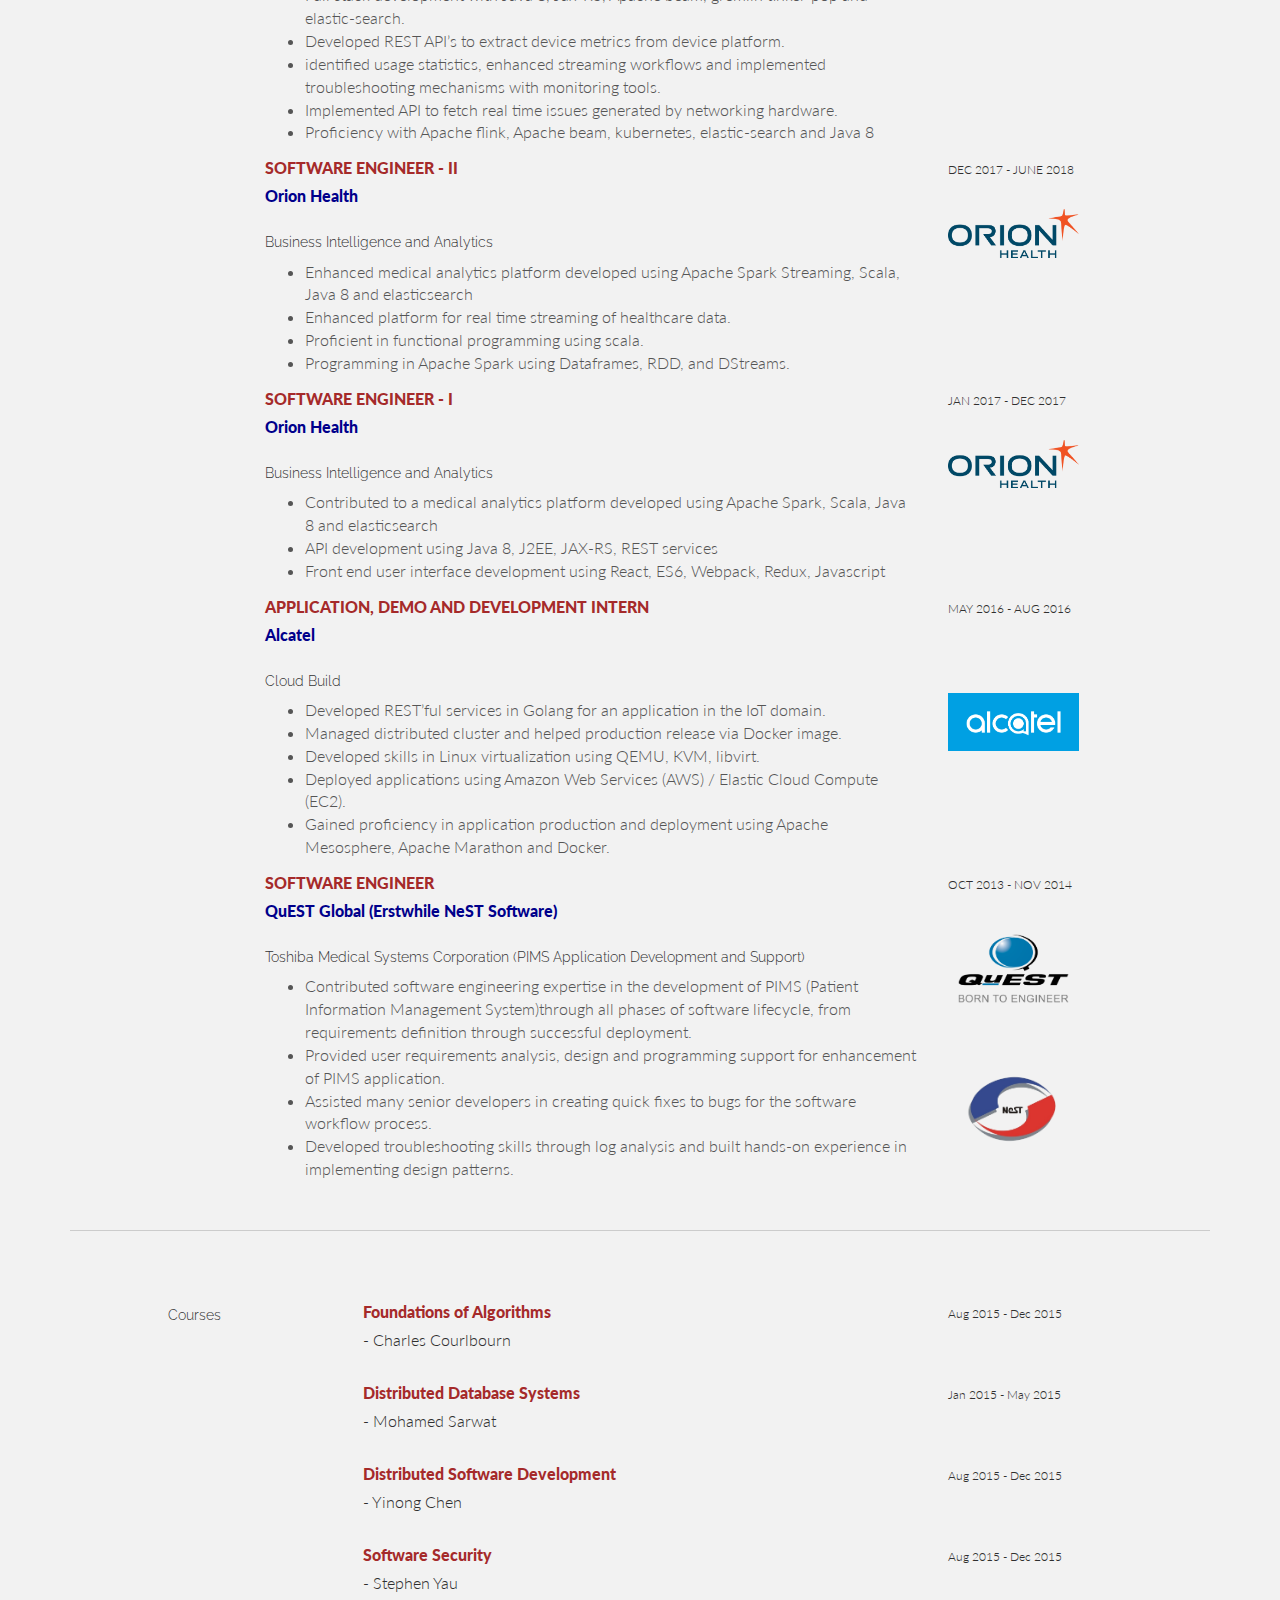
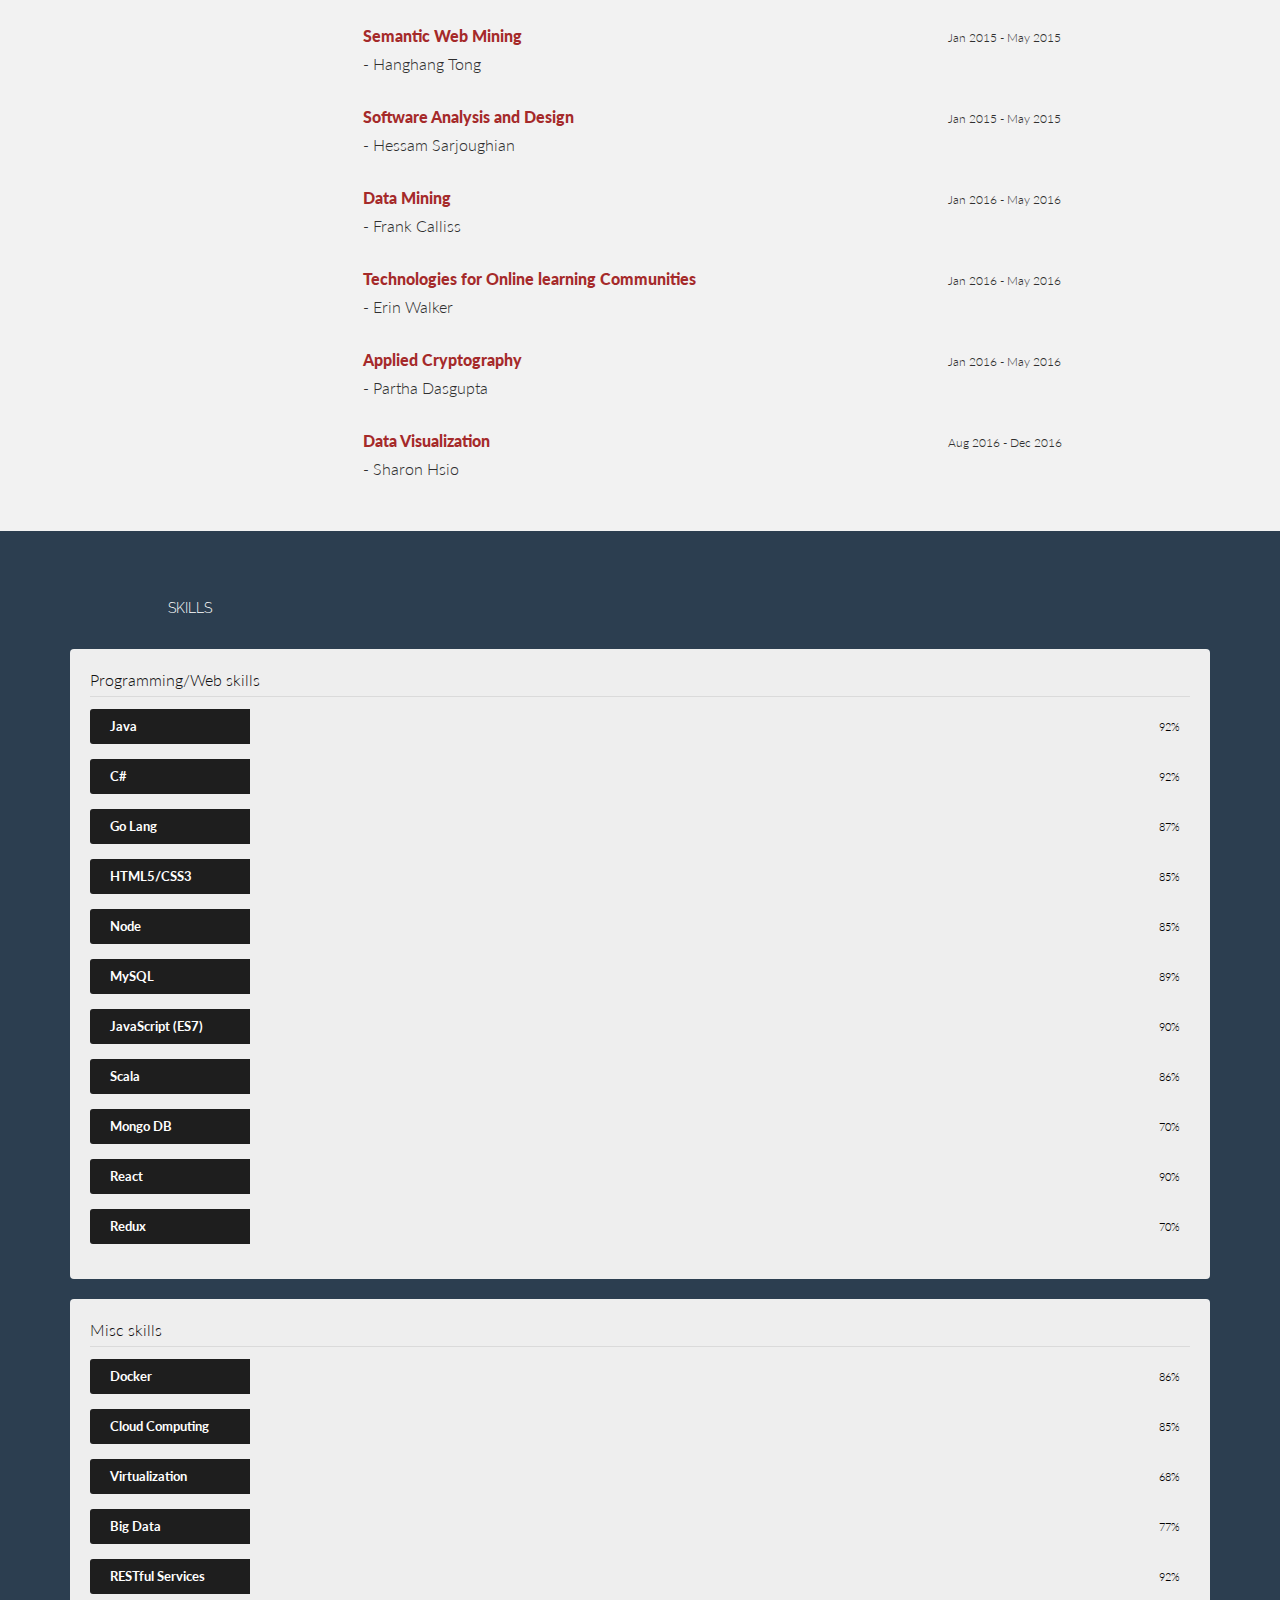
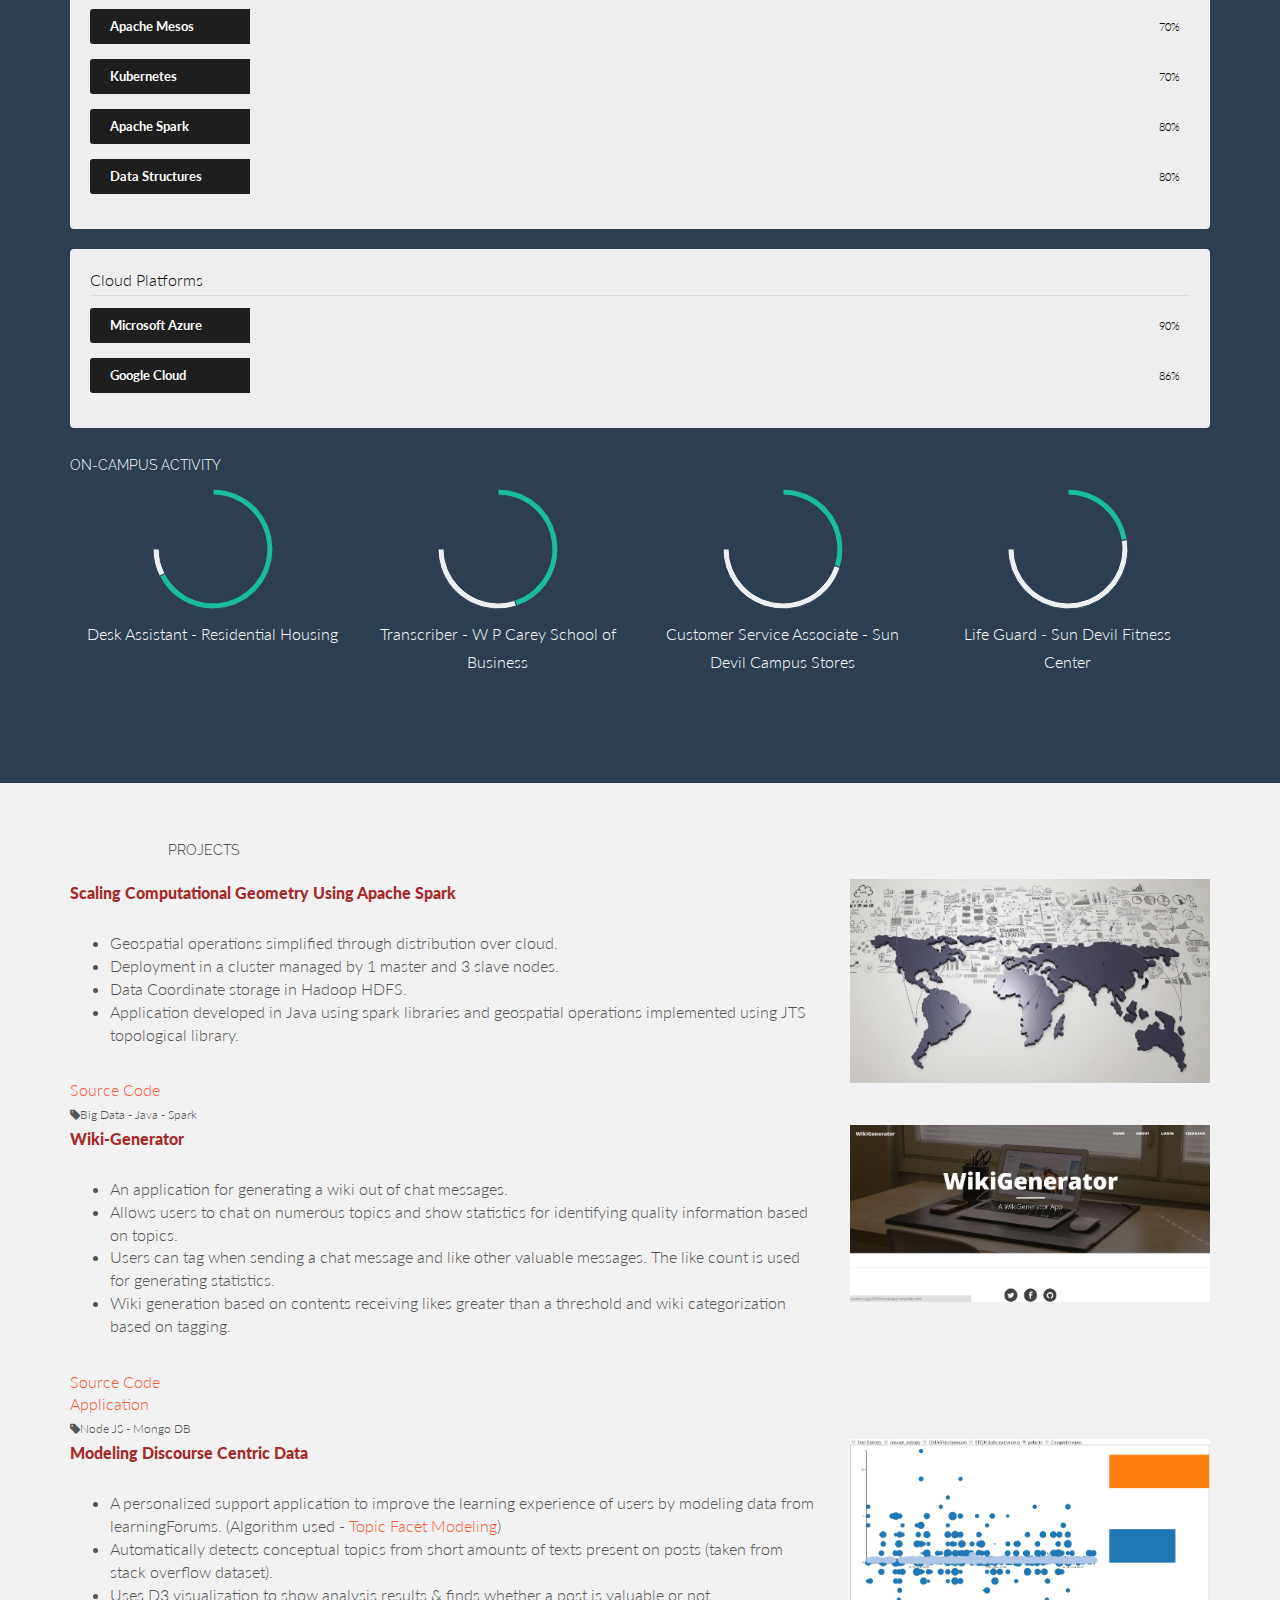
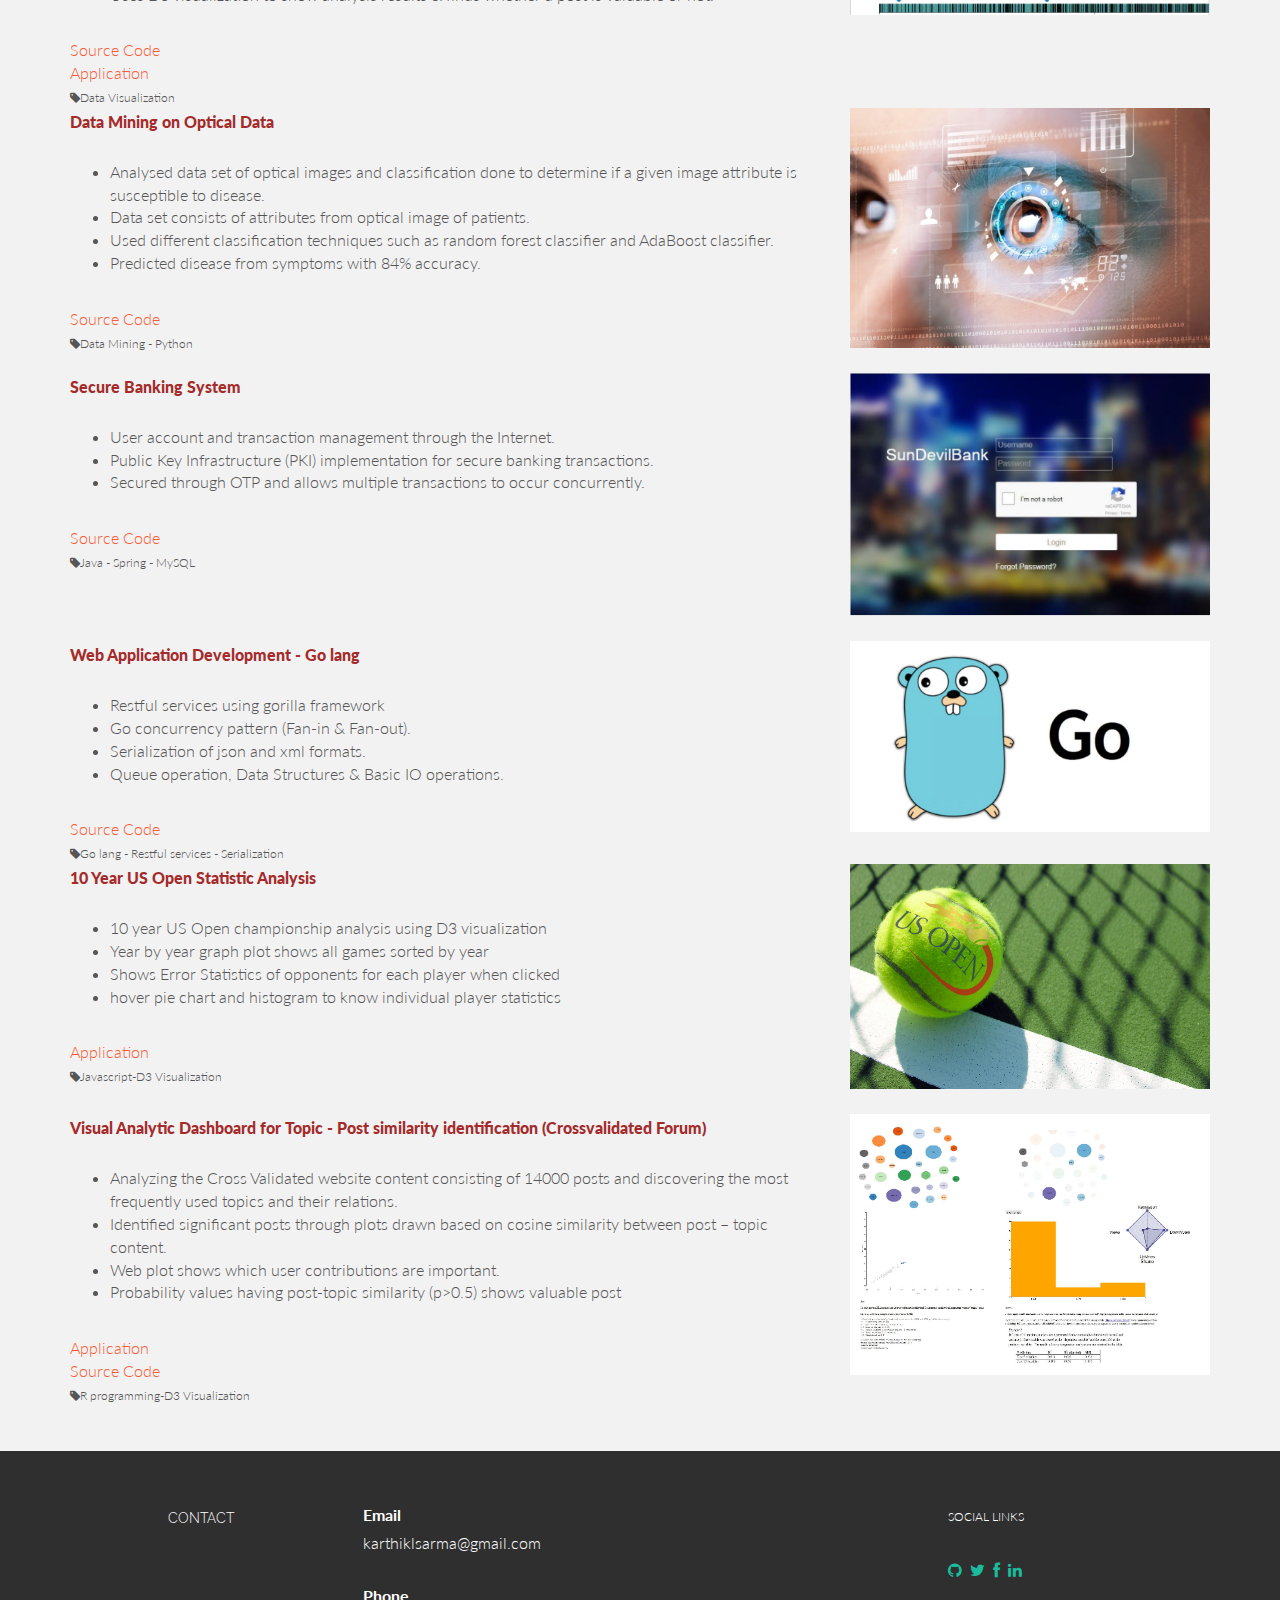
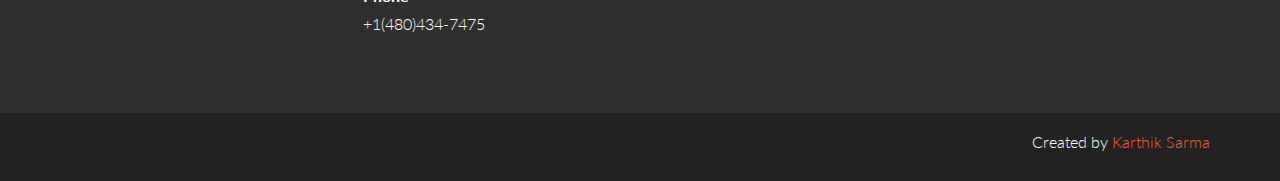
==== commit e2505dcb: "correction" ====
--- a/index.html
+++ b/index.html
@@ -1 +1 @@
-﻿<!DOCTYPE html><html lang=en><meta charset=utf-8><meta content="width=device-width,initial-scale=1" name=viewport><meta content="" name=description><meta content="" name=author><link href=assets/ico/favicon.png rel="shortcut icon"><link href=assets/img/icons/favicon.ico rel=icon type=image/png><title>Karthik Sarma</title><link href=assets/css/bootstrap.css rel=stylesheet><link href=assets/css/main.css rel=stylesheet><link href=assets/css/font-awesome.min.css rel=stylesheet><link href="http://fonts.googleapis.com/css?family=Lato:300,400,700,300italic,400italic" rel=stylesheet><link href="http://fonts.googleapis.com/css?family=Raleway:400,300,700" rel=stylesheet><script src=assets/js/jquery.min.js></script><script src=assets/js/smoothscroll.js></script><script src=assets/js/Chart.js></script><script src=assets/js/main.js></script><script>! function(e, a, t, n, g, c, o){e.GoogleAnalyticsObject=g, e.ga=e.ga || function(){(e.ga.q=e.ga.q || []).push(arguments)}, e.ga.l=1 * new Date, c=a.createElement(t), o=a.getElementsByTagName(t)[0], c.async=1, c.src="https://www.google-analytics.com/analytics.js", o.parentNode.insertBefore(c, o)}(window, document, "script", 0, "ga"), ga("create", "UA-101662462-1", "auto"), ga("send", "pageview")</script><body data-offset=0 data-spy=scroll data-target=#nav> <div id=section-topbar> <div id=topbar-inner> <div class=container> <div class=row> <div class=dropdown> <ul class=nav id=nav> <li class=menu-item><a href=#about title=About class=smoothScroll><i class=icon-user></i></a> <li class="hidden-xs menu-item"><a href=#education title=Education class=smoothScroll><i class=icon-certificate></i></a> <li class="hidden-xs menu-item"><a href=#experience title=Experience class=smoothScroll><i class=icon-flag></i></a> <li class=menu-item><a href=#skills title=Skills class=smoothScroll><i class=icon-paperclip></i></a> <li class=menu-item><a href=#work title=Projects class=smoothScroll><i class=icon-briefcase></i></a> <li class=menu-item><a href=#contact title=Contact class=smoothScroll><i class=icon-envelope></i></a> <li class=menu-item><a href=assets/resume/Karthik-Resume.pdf title=Resume><i class=icon-file></i></a></ul> </div><div class=clear></div></div></div><div class=clear></div></div></div><div id=headerwrap> <div class=container> <div class="row centered"> <section id=about name=about></section> <div class="@screen-xs-max col-xs-12"> <p class=screen-adjust>Karthik Sarma <p class=sub-screen-adjust>Software Engineer at Microsoft | karthiklsarma@gmail.com</div></div></div></div><div id=intro> <div class=container> <div class=row> <div class="col-lg-2 col-lg-offset-1"> <h5>ABOUT</h5></div><div class=col-lg-6> <p align=justify>I'm a software engineer with development experience in microservices and distributed programming. I'm a polyglot programmer in Java, Scala and Go lang. I'm a technology enthusiast and I take up challenges which require my technical expertise !!!</div><div class=col-lg-3> <p><a href=Interactive-Resume/index.html><i class=icon-file></i></a> <sm>INTERACTIVE-RESUME</sm> </div></div></div><section id=education name=education></section> </div><section id=resume name=resume></section> <div class="container desc"> <div class=row> <div class="col-lg-2 col-lg-offset-1"> <h5>EDUCATION</h5></div><div class=col-lg-6> <p> <t>Master of Computer Science</t> <br>School of Computing, Informatics and Decision Systems Engineering <br>Ira A. Fulton Schools of Engineering <br>Arizona State University <br><i>Jan 2015 - Dec 2016</i></div><div class=col-lg-3> <p><img alt="" class="hidden-xs img-seal" src=assets/img/asu_seal.jpg></div><div class="col-lg-6 col-lg-offset-3"> <p> <t>Bachelor of Technology</t> <br>Computer Science and Engineering <br>SCT College of Engineering <br>University of Kerala <br><i>Jul 2009 - Aug 2013</i></div><div class=col-lg-3> <p><img alt="" class="hidden-xs img-seal" src=assets/img/uok_seal.jpg></div></div><section id=experience name=experience></section> <br><hr> </div><div class="container desc"> <div class=row> <div class="col-lg-1 col-lg-offset-1"> <h5>WORK</h5> </div><div class="col-lg-7 col-lg-offset-0"> <p> <t>SOFTWARE ENGINEER</t> <br><c>MICROSOFT</c> <br><p align=justify> <h5>One Drive and Sharepoint team</h5> </div><div class="col-lg-3"> <p> <sm>APRIL 2020 - PRESENT</sm> <p><img alt="" class="hidden-xs img-seal" src=assets/img/microsoft-logo.png> </div><div class="col-lg-7 col-lg-offset-2"> <p> <t>SOFTWARE ENGINEER - III</t> <br><c>CISCO</c> <br><p align=justify> <h5>Cisco DNAC - Digital Network Architecture</h5> <ul> <li> Contributed to a real time streaming platform to analyze, manage and troubleshoot enterprise networking devices. <li> Full stack development with Java 8, Jax-RS, Apache beam, gremlin tinker-pop and elastic-search. <li> Developed REST API’s to extract device metrics from device platform. <li> identified usage statistics, enhanced streaming workflows and implemented troubleshooting mechanisms with monitoring tools. <li> Implemented API to fetch real time issues generated by networking hardware. <li> Proficiency with Apache flink, Apache beam, kubernetes, elastic-search and Java 8 </ul> </div><div class=col-lg-3> <p> <sm>JUNE 2018 - APRIL 2020</sm> <p><img alt="" class="hidden-xs img-seal" src=assets/img/Cisco-logo.png></div><div class="col-lg-7 col-lg-offset-2"> <p> <t>SOFTWARE ENGINEER - II</t> <br><c>Orion Health</c> <br><p align=justify> <h5>Business Intelligence and Analytics</h5> <ul> <li> Enhanced medical analytics platform developed using Apache Spark Streaming, Scala, Java 8 and elasticsearch <li> Enhanced platform for real time streaming of healthcare data. <li> Proficient in functional programming using scala. <li> Programming in Apache Spark using Dataframes, RDD, and DStreams. </ul> </div><div class=col-lg-3> <p> <sm>DEC 2017 - JUNE 2018</sm> <p><img alt="" class="hidden-xs img-seal" src=assets/img/Orion-Health-Logo.png></div><div class="col-lg-7 col-lg-offset-2"> <p> <t>SOFTWARE ENGINEER - I</t> <br><c>Orion Health</c> <br><p align=justify> <h5>Business Intelligence and Analytics</h5> <ul> <li> Contributed to a medical analytics platform developed using Apache Spark, Scala, Java 8 and elasticsearch <li> API development using Java 8, J2EE, JAX-RS, REST services <li> Front end user interface development using React, ES6, Webpack, Redux, Javascript </ul> </div><div class=col-lg-3> <p> <sm>JAN 2017 - DEC 2017</sm> <p><img alt="" class="hidden-xs img-seal" src=assets/img/Orion-Health-Logo.png></div><div class="col-lg-7 col-lg-offset-2"> <p> <t>APPLICATION, DEMO AND DEVELOPMENT INTERN</t> <br><c>Alcatel</c> <br><p align=justify> <h5>Cloud Build</h5> <ul> <li> Developed REST’ful services in Golang for an application in the IoT domain. <li> Managed distributed cluster and helped production release via Docker image. <li> Developed skills in Linux virtualization using QEMU, KVM, libvirt. <li> Deployed applications using Amazon Web Services (AWS) / Elastic Cloud Compute (EC2). <li> Gained proficiency in application production and deployment using Apache Mesosphere, Apache Marathon and Docker. </ul> </div><div class=col-lg-3> <p> <sm>MAY 2016 - AUG 2016</sm> </p><br><br><p><img alt="" class="hidden-xs img-seal" src=assets/img/alcatel.jpg></div><div class="col-lg-7 col-lg-offset-2"> <p> <t>SOFTWARE ENGINEER</t> <br><c>QuEST Global (Erstwhile NeST Software)</c> <p align=justify> <h5>Toshiba Medical Systems Corporation (PIMS Application Development and Support)</h5> <ul> <li> Contributed software engineering expertise in the development of PIMS (Patient Information Management System)through all phases of software lifecycle, from requirements definition through successful deployment. <li> Provided user requirements analysis, design and programming support for enhancement of PIMS application. <li> Assisted many senior developers in creating quick fixes to bugs for the software workflow process. <li> Developed troubleshooting skills through log analysis and built hands-on experience in implementing design patterns. </ul> </div><div class=col-lg-3> <p> <sm>OCT 2013 - NOV 2014</sm> <p><img alt="" class="hidden-xs img-seal" src=assets/img/quest_logo.jpg></p><br><p><img alt="" class="hidden-xs img-seal" src=assets/img/nest_logo.jpg></div></div><br><hr> </div><div class="container desc"> <div class=row> <div class="col-lg-2 col-lg-offset-1"> <h5>Courses</h5></div><div class=col-lg-6> <p> <t>Foundations of Algorithms</t> <br>- Charles Courlbourn <br></div><div class=col-lg-3> <p> <sm>Aug 2015 - Dec 2015</sm> </div><div class="col-lg-6 col-lg-offset-3"> <p> <t>Distributed Database Systems</t> <br>- Mohamed Sarwat</div><div class=col-lg-3> <p> <sm>Jan 2015 - May 2015</sm> </div><div class="col-lg-6 col-lg-offset-3"> <p> <t>Distributed Software Development</t> <br>- Yinong Chen</div><div class=col-lg-3> <p> <sm>Aug 2015 - Dec 2015</sm> </div><div class="col-lg-6 col-lg-offset-3"> <p> <t>Software Security</t> <br>- Stephen Yau</div><div class=col-lg-3> <p> <sm>Aug 2015 - Dec 2015</sm> </div><div class="col-lg-6 col-lg-offset-3"> <p> <t>Semantic Web Mining</t> <br>- Hanghang Tong</div><div class=col-lg-3> <p> <sm>Jan 2015 - May 2015</sm> </div><div class="col-lg-6 col-lg-offset-3"> <p> <t>Software Analysis and Design</t> <br>- Hessam Sarjoughian</div><div class=col-lg-3> <p> <sm>Jan 2015 - May 2015</sm> </div><div class="col-lg-6 col-lg-offset-3"> <p> <t>Data Mining</t> <br>- Frank Calliss</div><div class=col-lg-3> <p> <sm>Jan 2016 - May 2016</sm> </div><div class="col-lg-6 col-lg-offset-3"> <p> <t>Technologies for Online learning Communities</t> <br>- Erin Walker</div><div class=col-lg-3> <p> <sm>Jan 2016 - May 2016</sm> </div><div class="col-lg-6 col-lg-offset-3"> <p> <t>Applied Cryptography</t> <br>- Partha Dasgupta</div><div class=col-lg-3> <p> <sm>Jan 2016 - May 2016</sm> </div><div class="col-lg-6 col-lg-offset-3"> <p> <t>Data Visualization</t> <br>- Sharon Hsio</div><div class=col-lg-3> <p> <sm>Aug 2016 - Dec 2016</sm> </div></div><br></div><div id=skillswrap> <div class=container> <section id=skills name=skills></section> <div class=row> <div class="col-lg-2 col-lg-offset-1"> <h5>SKILLS</h5></div></div><br><div id=skill-bars> <div class=card> <div class=card-title>Programming/Web skills</div><div class="clearfix skillbar" data-percent=92%> <div class=skillbar-title style=background:#222><span>Java</span></div><div class=skillbar-bar style=background:#aaa></div><div class=skill-bar-percent>92%</div></div><div class="clearfix skillbar" data-percent=92%> <div class=skillbar-title style=background:#222><span>C#</span></div><div class=skillbar-bar style=background:#aaa></div><div class=skill-bar-percent>92%</div></div><div class="clearfix skillbar" data-percent=87%> <div class=skillbar-title style=background:#222><span>Go Lang</span></div><div class=skillbar-bar style=background:#aaa></div><div class=skill-bar-percent>87%</div></div><div class="clearfix skillbar" data-percent=85%> <div class=skillbar-title style=background:#222><span>HTML5/CSS3</span></div><div class=skillbar-bar style=background:#aaa></div><div class=skill-bar-percent>85%</div></div><div class="clearfix skillbar" data-percent=85%> <div class=skillbar-title style=background:#222><span>Node</span></div><div class=skillbar-bar style=background:#aaa></div><div class=skill-bar-percent>85%</div></div><div class="clearfix skillbar" data-percent=89%> <div class=skillbar-title style=background:#222><span>MySQL</span></div><div class=skillbar-bar style=background:#aaa></div><div class=skill-bar-percent>89%</div></div><div class="clearfix skillbar" data-percent=90%> <div class=skillbar-title style=background:#222><span>JavaScript (ES7)</span></div><div class=skillbar-bar style=background:#aaa></div><div class=skill-bar-percent>90%</div></div><div class="clearfix skillbar" data-percent=86%> <div class=skillbar-title style=background:#222><span>Scala</span></div><div class=skillbar-bar style=background:#aaa></div><div class=skill-bar-percent>86%</div></div><div class="clearfix skillbar" data-percent=70%> <div class=skillbar-title style=background:#222><span>Mongo DB</span></div><div class=skillbar-bar style=background:#aaa></div><div class=skill-bar-percent>70%</div></div><div class="clearfix skillbar" data-percent=90%> <div class=skillbar-title style=background:#222><span>React</span></div><div class=skillbar-bar style=background:#aaa></div><div class=skill-bar-percent>90%</div></div><div class="clearfix skillbar" data-percent=70%> <div class=skillbar-title style=background:#222><span>Redux</span></div><div class=skillbar-bar style=background:#aaa></div><div class=skill-bar-percent>70%</div></div></div><div class=card> <div class=card-title>Misc skills</div><div class="clearfix skillbar" data-percent=86%> <div class=skillbar-title style=background:#222><span>Docker</span></div><div class=skillbar-bar style=background:#aaa></div><div class=skill-bar-percent>86%</div></div><div class="clearfix skillbar" data-percent=85%> <div class=skillbar-title style=background:#222><span>Cloud Computing</span></div><div class=skillbar-bar style=background:#aaa></div><div class=skill-bar-percent>85%</div></div><div class="clearfix skillbar" data-percent=68%> <div class=skillbar-title style=background:#222><span>Virtualization</span></div><div class=skillbar-bar style=background:#aaa></div><div class=skill-bar-percent>68%</div></div><div class="clearfix skillbar" data-percent=77%> <div class=skillbar-title style=background:#222><span>Big Data</span></div><div class=skillbar-bar style=background:#aaa></div><div class=skill-bar-percent>77%</div></div><div class="clearfix skillbar" data-percent=92%> <div class=skillbar-title style=background:#222><span>RESTful Services</span></div><div class=skillbar-bar style=background:#aaa></div><div class=skill-bar-percent>92%</div></div><div class="clearfix skillbar" data-percent=70%> <div class=skillbar-title style=background:#222><span>Apache Mesos</span></div><div class=skillbar-bar style=background:#aaa></div><div class=skill-bar-percent>70%</div></div><div class="clearfix skillbar" data-percent=70%> <div class=skillbar-title style=background:#222><span>Kubernetes</span></div><div class=skillbar-bar style=background:#aaa></div><div class=skill-bar-percent>70%</div></div><div class="clearfix skillbar" data-percent=80%> <div class=skillbar-title style=background:#222><span>Apache Spark</span></div><div class=skillbar-bar style=background:#aaa></div><div class=skill-bar-percent>80%</div></div><div class="clearfix skillbar" data-percent=80%> <div class=skillbar-title style=background:#222><span>Data Structures</span></div><div class=skillbar-bar style=background:#aaa></div><div class=skill-bar-percent>80%</div></div></div><div class=card> <div class=card-title>Cloud Platforms</div><div class="clearfix skillbar" data-percent=86%> <div class=skillbar-title style=background:#222><span>Microsoft Azure</span></div><div class=skillbar-bar style=background:#aaa></div><div class=skill-bar-percent>90%</div></div><div class="clearfix skillbar" data-percent=86%> <div class=skillbar-title style=background:#222><span>Google Cloud</span></div><div class=skillbar-bar style=background:#aaa></div><div class=skill-bar-percent>86%</div></div></div></div><div class=row> <div class="col-lg-2 col-lg-offset-0"> <h5>ON-CAMPUS ACTIVITY</h5></div></div><div class="col-lg-3 centered"> <canvas height=130 id=javascript width=130></canvas> <p>Desk Assistant - Residential Housing</p><br><script>var doughnutData=[{value: 90, color: "#1abc9c"},{value: 10, color: "#ecf0f1"}], myDoughnut=new Chart(document.getElementById("javascript").getContext("2d")).Doughnut(doughnutData) </script> </div><div class="col-lg-3 centered"> <canvas height=130 id=bootstrap width=130></canvas> <p>Transcriber - W P Carey School of Business</p><br><script>var doughnutData=[{value: 60, color: "#1abc9c"},{value: 40, color: "#ecf0f1"}], myDoughnut=new Chart(document.getElementById("bootstrap").getContext("2d")).Doughnut(doughnutData) </script> </div><div class="col-lg-3 centered"> <canvas height=130 id=wordpress width=130></canvas> <p>Customer Service Associate - Sun Devil Campus Stores</p><br><script>var doughnutData=[{value: 40, color: "#1abc9c"},{value: 60, color: "#ecf0f1"}], myDoughnut=new Chart(document.getElementById("wordpress").getContext("2d")).Doughnut(doughnutData) </script> </div><div class="col-lg-3 centered"> <canvas height=130 id=html width=130></canvas> <p>Life Guard - Sun Devil Fitness Center</p><br><script>var doughnutData=[{value: 30, color: "#1abc9c"},{value: 70, color: "#ecf0f1"}], myDoughnut=new Chart(document.getElementById("html").getContext("2d")).Doughnut(doughnutData) </script> </div></div><section id=work name=work></section> </div><div class="container desc"> <div class=row> <div class="col-lg-2 col-lg-offset-1"> <h5>PROJECTS</h5></div><br><br><div class=col-sm-8> <p> <t>Scaling Computational Geometry Using Apache Spark</t> <p align=justify> <ul> <li> Geospatial operations simplified through distribution over cloud. <li> Deployment in a cluster managed by 1 master and 3 slave nodes. <li> Data Coordinate storage in Hadoop HDFS. <li> Application developed in Java using spark libraries and geospatial operations implemented using JTS topological library. </ul> <br><a href=https://github.com/karthiklsarma/GeospatialOperations>Source Code</a> <br><sm><i class=icon-tag></i>Big Data - Java - Spark</sm> </div><div class=col-sm-4> <p><img alt="" class=img-responsive src=assets/img/port01.jpg></div><div class=col-sm-8> <p> <t>Wiki-Generator</t> <p align=justify> <ul> <li> An application for generating a wiki out of chat messages. <li> Allows users to chat on numerous topics and show statistics for identifying quality information based on topics. <li> Users can tag when sending a chat message and like other valuable messages. The like count is used for generating statistics. <li> Wiki generation based on contents receiving likes greater than a threshold and wiki categorization based on tagging. </ul> <br><a href=https://github.com/adi06/WikiGenerator>Source Code</a> <br><a href=http://ancient-crag-76059.herokuapp.com>Application</a> <br><sm><i class=icon-tag></i>Node JS - Mongo DB</sm> </div><div class=col-sm-4> <p><img alt="" class=img-responsive src=assets/img/port02.png></div><div class=col-sm-8> <p> <t>Modeling Discourse Centric Data</t> <p align=justify> <ul> <li> A personalized support application to improve the learning experience of users by modeling data from learningForums. (Algorithm used - <a href=http://www.public.asu.edu/~ihsiao1/pub/TFM_LAK15.pdf>Topic Facet Modeling</a>) <li> Automatically detects conceptual topics from short amounts of texts present on posts (taken from stack overflow dataset). <li> Uses D3 visualization to show analysis results & finds whether a post is valuable or not. </ul> <br><a href=https://github.com/karthiklsarma/Modelling-Discourse-Centric-Data>Source Code</a> <br><a href=Project/index.html>Application</a> <br><sm><i class=icon-tag></i>Data Visualization</sm> </div><div class=col-sm-4> <p><img alt="" class=img-responsive src=assets/img/port03.jpg></div><div class=col-sm-8> <p> <t>Data Mining on Optical Data</t> <p align=justify> <ul> <li> Analysed data set of optical images and classification done to determine if a given image attribute is susceptible to disease. <li> Data set consists of attributes from optical image of patients. <li> Used different classification techniques such as random forest classifier and AdaBoost classifier. <li> Predicted disease from symptoms with 84% accuracy. </ul> <br><a href=https://github.com/karthiklsarma/Optical-Data-Mining>Source Code</a> <br><sm><i class=icon-tag></i>Data Mining - Python</sm> </div><div class=col-sm-4> <p><img alt="" class=img-responsive src=assets/img/port04.jpg></div><div class=col-sm-8> <p> <t>Secure Banking System</t> <p align=justify> <ul> <li> User account and transaction management through the Internet. <li> Public Key Infrastructure (PKI) implementation for secure banking transactions. <li> Secured through OTP and allows multiple transactions to occur concurrently. </ul> <br><a href=https://github.com/karthiklsarma/SecureBankingSystem>Source Code</a> <br><sm><i class=icon-tag></i>Java - Spring - MySQL</sm> </div><div class=col-sm-4> <p><img alt="" class=img-responsive src=assets/img/port05.JPG></div><div class=col-sm-8> <p> <t>Web Application Development - Go lang</t> <p align=justify> <ul> <li> Restful services using gorilla framework <li> Go concurrency pattern (Fan-in & Fan-out). <li> Serialization of json and xml formats. <li> Queue operation, Data Structures & Basic IO operations. </ul>> <br><a href=https://github.com/karthiklsarma/Go-Programs>Source Code</a> <br><sm><i class=icon-tag></i>Go lang - Restful services - Serialization</sm> </div><div class=col-sm-4> <p><img alt="" class=img-responsive src=assets/img/port06.jpg></div><div class=col-sm-8> <p> <t>10 Year US Open Statistic Analysis</t> <p align=justify> <ul> <li> 10 year US Open championship analysis using D3 visualization <li> Year by year graph plot shows all games sorted by year <li> Shows Error Statistics of opponents for each player when clicked <li> hover pie chart and histogram to know individual player statistics </ul> <br><a href=Analytics/index.html>Application</a> <br><sm><i class=icon-tag></i>Javascript-D3 Visualization</sm> </div><div class=col-sm-4> <p><img alt="" class=img-responsive src=assets/img/port07.jpg></div><div class=col-sm-8> <p> <t>Visual Analytic Dashboard for Topic - Post similarity identification (Crossvalidated Forum)</t> <p align=justify> <ul> <li> Analyzing the Cross Validated website content consisting of 14000 posts and discovering the most frequently used topics and their relations. <li> Identified significant posts through plots drawn based on cosine similarity between post – topic content. <li> Web plot shows which user contributions are important. <li> Probability values having post-topic similarity (p>0.5) shows valuable post </ul> <br><a href=DataViz/index.html>Application</a> <br><a href=https://github.com/karthiklsarma/CrossValidated-Analysis>Source Code</a> <br><sm><i class=icon-tag></i>R programming-D3 Visualization</sm> </more> </div><div class=col-sm-4> <p><img alt="" class=img-responsive src=assets/img/port08.jpg></div></div><br><br></div><section id=contact name=contact></section> <div id=footwrap> <div class=container> <div class=row> <div class="col-lg-2 col-lg-offset-1"> <h5>CONTACT</h5></div><div class=col-lg-6> <p> <t>Email</t> <br>karthiklsarma@gmail.com <br><p> <t>Phone</t> <br>+1(480)434-7475 <br></div><div class=col-lg-3> <p> <sm>SOCIAL LINKS</sm> <p><a href=https://github.com/karthiklsarma><i class=icon-github></i></a><a href=https://twitter.com/KarthikSarma1><i class=icon-twitter></i></a><a href=https://www.facebook.com/karthiklsarma><i class=icon-facebook></i></a><a href=https://www.linkedin.com/in/karthik-sarma-6713b416><i class=icon-linkedin></i></a></div></div></div></div><div id=c> <div class=container> <p>Created by <a href=#>Karthik Sarma</a></div></div><script src=assets/js/bootstrap.js></script>+﻿<!DOCTYPE html><html lang=en><meta charset=utf-8><meta content="width=device-width,initial-scale=1" name=viewport><meta content="" name=description><meta content="" name=author><link href=assets/ico/favicon.png rel="shortcut icon"><link href=assets/img/icons/favicon.ico rel=icon type=image/png><title>Karthik Sarma</title><link href=assets/css/bootstrap.css rel=stylesheet><link href=assets/css/main.css rel=stylesheet><link href=assets/css/font-awesome.min.css rel=stylesheet><link href="http://fonts.googleapis.com/css?family=Lato:300,400,700,300italic,400italic" rel=stylesheet><link href="http://fonts.googleapis.com/css?family=Raleway:400,300,700" rel=stylesheet><script src=assets/js/jquery.min.js></script><script src=assets/js/smoothscroll.js></script><script src=assets/js/Chart.js></script><script src=assets/js/main.js></script><script>! function(e, a, t, n, g, c, o){e.GoogleAnalyticsObject=g, e.ga=e.ga || function(){(e.ga.q=e.ga.q || []).push(arguments)}, e.ga.l=1 * new Date, c=a.createElement(t), o=a.getElementsByTagName(t)[0], c.async=1, c.src="https://www.google-analytics.com/analytics.js", o.parentNode.insertBefore(c, o)}(window, document, "script", 0, "ga"), ga("create", "UA-101662462-1", "auto"), ga("send", "pageview")</script><body data-offset=0 data-spy=scroll data-target=#nav> <div id=section-topbar> <div id=topbar-inner> <div class=container> <div class=row> <div class=dropdown> <ul class=nav id=nav> <li class=menu-item><a href=#about title=About class=smoothScroll><i class=icon-user></i></a> <li class="hidden-xs menu-item"><a href=#education title=Education class=smoothScroll><i class=icon-certificate></i></a> <li class="hidden-xs menu-item"><a href=#experience title=Experience class=smoothScroll><i class=icon-flag></i></a> <li class=menu-item><a href=#skills title=Skills class=smoothScroll><i class=icon-paperclip></i></a> <li class=menu-item><a href=#work title=Projects class=smoothScroll><i class=icon-briefcase></i></a> <li class=menu-item><a href=#contact title=Contact class=smoothScroll><i class=icon-envelope></i></a> <li class=menu-item><a href=assets/resume/Karthik-Resume.pdf title=Resume><i class=icon-file></i></a></ul> </div><div class=clear></div></div></div><div class=clear></div></div></div><div id=headerwrap> <div class=container> <div class="row centered"> <section id=about name=about></section> <div class="@screen-xs-max col-xs-12"> <p class=screen-adjust>Karthik Sarma <p class=sub-screen-adjust>Software Engineer at Microsoft | karthiklsarma@gmail.com</div></div></div></div><div id=intro> <div class=container> <div class=row> <div class="col-lg-2 col-lg-offset-1"> <h5>ABOUT</h5></div><div class=col-lg-6> <p align=justify>I'm a software engineer with development experience in microservices and distributed programming. I'm a polyglot programmer in Java, Scala and Go lang. I'm a technology enthusiast and I take up challenges which require my technical expertise !!!</div><div class=col-lg-3> <p><a href=Interactive-Resume/index.html><i class=icon-file></i></a> <sm>INTERACTIVE-RESUME</sm> </div></div></div><section id=education name=education></section> </div><section id=resume name=resume></section> <div class="container desc"> <div class=row> <div class="col-lg-2 col-lg-offset-1"> <h5>EDUCATION</h5></div><div class=col-lg-6> <p> <t>Master of Computer Science</t> <br>School of Computing, Informatics and Decision Systems Engineering <br>Ira A. Fulton Schools of Engineering <br>Arizona State University <br><i>Jan 2015 - Dec 2016</i></div><div class=col-lg-3> <p><img alt="" class="hidden-xs img-seal" src=assets/img/asu_seal.jpg></div><div class="col-lg-6 col-lg-offset-3"> <p> <t>Bachelor of Technology</t> <br>Computer Science and Engineering <br>SCT College of Engineering <br>University of Kerala <br><i>Jul 2009 - Aug 2013</i></div><div class=col-lg-3> <p><img alt="" class="hidden-xs img-seal" src=assets/img/uok_seal.jpg></div></div><section id=experience name=experience></section> <br><hr> </div><div class="container desc"> <div class=row> <div class="col-lg-1 col-lg-offset-1"> <h5>WORK</h5> </div><div class="col-lg-7 col-lg-offset-0"> <p> <t>SOFTWARE ENGINEER</t> <br><c>MICROSOFT</c> <br><p align=justify> <h5>One Drive and Sharepoint team</h5> </div><div class="col-lg-3"> <p> <sm>APRIL 2020 - PRESENT</sm> <p><img alt="" class="hidden-xs img-seal" src=assets/img/microsoft-logo.png> </div><div class="col-lg-7 col-lg-offset-2"> <p> <t>SOFTWARE ENGINEER - III</t> <br><c>CISCO</c> <br><p align=justify> <h5>Cisco DNAC - Digital Network Architecture</h5> <ul> <li> Contributed to a real time streaming platform to analyze, manage and troubleshoot enterprise networking devices. <li> Full stack development with Java 8, Jax-RS, Apache beam, gremlin tinker-pop and elastic-search. <li> Developed REST API’s to extract device metrics from device platform. <li> identified usage statistics, enhanced streaming workflows and implemented troubleshooting mechanisms with monitoring tools. <li> Implemented API to fetch real time issues generated by networking hardware. <li> Proficiency with Apache flink, Apache beam, kubernetes, elastic-search and Java 8 </ul> </div><div class=col-lg-3> <p> <sm>JUNE 2018 - APRIL 2020</sm> <p><img alt="" class="hidden-xs img-seal" src=assets/img/Cisco-logo.png></div><div class="col-lg-7 col-lg-offset-2"> <p> <t>SOFTWARE ENGINEER - II</t> <br><c>Orion Health</c> <br><p align=justify> <h5>Business Intelligence and Analytics</h5> <ul> <li> Enhanced medical analytics platform developed using Apache Spark Streaming, Scala, Java 8 and elasticsearch <li> Enhanced platform for real time streaming of healthcare data. <li> Proficient in functional programming using scala. <li> Programming in Apache Spark using Dataframes, RDD, and DStreams. </ul> </div><div class=col-lg-3> <p> <sm>DEC 2017 - JUNE 2018</sm> <p><img alt="" class="hidden-xs img-seal" src=assets/img/Orion-Health-Logo.png></div><div class="col-lg-7 col-lg-offset-2"> <p> <t>SOFTWARE ENGINEER - I</t> <br><c>Orion Health</c> <br><p align=justify> <h5>Business Intelligence and Analytics</h5> <ul> <li> Contributed to a medical analytics platform developed using Apache Spark, Scala, Java 8 and elasticsearch <li> API development using Java 8, J2EE, JAX-RS, REST services <li> Front end user interface development using React, ES6, Webpack, Redux, Javascript </ul> </div><div class=col-lg-3> <p> <sm>JAN 2017 - DEC 2017</sm> <p><img alt="" class="hidden-xs img-seal" src=assets/img/Orion-Health-Logo.png></div><div class="col-lg-7 col-lg-offset-2"> <p> <t>APPLICATION, DEMO AND DEVELOPMENT INTERN</t> <br><c>Alcatel</c> <br><p align=justify> <h5>Cloud Build</h5> <ul> <li> Developed REST’ful services in Golang for an application in the IoT domain. <li> Managed distributed cluster and helped production release via Docker image. <li> Developed skills in Linux virtualization using QEMU, KVM, libvirt. <li> Deployed applications using Amazon Web Services (AWS) / Elastic Cloud Compute (EC2). <li> Gained proficiency in application production and deployment using Apache Mesosphere, Apache Marathon and Docker. </ul> </div><div class=col-lg-3> <p> <sm>MAY 2016 - AUG 2016</sm> </p><br><br><p><img alt="" class="hidden-xs img-seal" src=assets/img/alcatel.jpg></div><div class="col-lg-7 col-lg-offset-2"> <p> <t>SOFTWARE ENGINEER</t> <br><c>QuEST Global (Erstwhile NeST Software)</c> <p align=justify> <h5>Toshiba Medical Systems Corporation (PIMS Application Development and Support)</h5> <ul> <li> Contributed software engineering expertise in the development of PIMS (Patient Information Management System)through all phases of software lifecycle, from requirements definition through successful deployment. <li> Provided user requirements analysis, design and programming support for enhancement of PIMS application. <li> Assisted many senior developers in creating quick fixes to bugs for the software workflow process. <li> Developed troubleshooting skills through log analysis and built hands-on experience in implementing design patterns. </ul> </div><div class=col-lg-3> <p> <sm>OCT 2013 - NOV 2014</sm> <p><img alt="" class="hidden-xs img-seal" src=assets/img/quest_logo.jpg></p><br><p><img alt="" class="hidden-xs img-seal" src=assets/img/nest_logo.jpg></div></div><br><hr> </div><div class="container desc"> <div class=row> <div class="col-lg-2 col-lg-offset-1"> <h5>Courses</h5></div><div class=col-lg-6> <p> <t>Foundations of Algorithms</t> <br>- Charles Courlbourn <br></div><div class=col-lg-3> <p> <sm>Aug 2015 - Dec 2015</sm> </div><div class="col-lg-6 col-lg-offset-3"> <p> <t>Distributed Database Systems</t> <br>- Mohamed Sarwat</div><div class=col-lg-3> <p> <sm>Jan 2015 - May 2015</sm> </div><div class="col-lg-6 col-lg-offset-3"> <p> <t>Distributed Software Development</t> <br>- Yinong Chen</div><div class=col-lg-3> <p> <sm>Aug 2015 - Dec 2015</sm> </div><div class="col-lg-6 col-lg-offset-3"> <p> <t>Software Security</t> <br>- Stephen Yau</div><div class=col-lg-3> <p> <sm>Aug 2015 - Dec 2015</sm> </div><div class="col-lg-6 col-lg-offset-3"> <p> <t>Semantic Web Mining</t> <br>- Hanghang Tong</div><div class=col-lg-3> <p> <sm>Jan 2015 - May 2015</sm> </div><div class="col-lg-6 col-lg-offset-3"> <p> <t>Software Analysis and Design</t> <br>- Hessam Sarjoughian</div><div class=col-lg-3> <p> <sm>Jan 2015 - May 2015</sm> </div><div class="col-lg-6 col-lg-offset-3"> <p> <t>Data Mining</t> <br>- Frank Calliss</div><div class=col-lg-3> <p> <sm>Jan 2016 - May 2016</sm> </div><div class="col-lg-6 col-lg-offset-3"> <p> <t>Technologies for Online learning Communities</t> <br>- Erin Walker</div><div class=col-lg-3> <p> <sm>Jan 2016 - May 2016</sm> </div><div class="col-lg-6 col-lg-offset-3"> <p> <t>Applied Cryptography</t> <br>- Partha Dasgupta</div><div class=col-lg-3> <p> <sm>Jan 2016 - May 2016</sm> </div><div class="col-lg-6 col-lg-offset-3"> <p> <t>Data Visualization</t> <br>- Sharon Hsio</div><div class=col-lg-3> <p> <sm>Aug 2016 - Dec 2016</sm> </div></div><br></div><div id=skillswrap> <div class=container> <section id=skills name=skills></section> <div class=row> <div class="col-lg-2 col-lg-offset-1"> <h5>SKILLS</h5></div></div><br><div id=skill-bars> <div class=card> <div class=card-title>Programming/Web skills</div><div class="clearfix skillbar" data-percent=92%> <div class=skillbar-title style=background:#222><span>Java</span></div><div class=skillbar-bar style=background:#aaa></div><div class=skill-bar-percent>92%</div></div><div class="clearfix skillbar" data-percent=92%> <div class=skillbar-title style=background:#222><span>C#</span></div><div class=skillbar-bar style=background:#aaa></div><div class=skill-bar-percent>92%</div></div><div class="clearfix skillbar" data-percent=87%> <div class=skillbar-title style=background:#222><span>Go Lang</span></div><div class=skillbar-bar style=background:#aaa></div><div class=skill-bar-percent>87%</div></div><div class="clearfix skillbar" data-percent=85%> <div class=skillbar-title style=background:#222><span>HTML5/CSS3</span></div><div class=skillbar-bar style=background:#aaa></div><div class=skill-bar-percent>85%</div></div><div class="clearfix skillbar" data-percent=85%> <div class=skillbar-title style=background:#222><span>Node</span></div><div class=skillbar-bar style=background:#aaa></div><div class=skill-bar-percent>85%</div></div><div class="clearfix skillbar" data-percent=89%> <div class=skillbar-title style=background:#222><span>MySQL</span></div><div class=skillbar-bar style=background:#aaa></div><div class=skill-bar-percent>89%</div></div><div class="clearfix skillbar" data-percent=90%> <div class=skillbar-title style=background:#222><span>JavaScript (ES7)</span></div><div class=skillbar-bar style=background:#aaa></div><div class=skill-bar-percent>90%</div></div><div class="clearfix skillbar" data-percent=86%> <div class=skillbar-title style=background:#222><span>Scala</span></div><div class=skillbar-bar style=background:#aaa></div><div class=skill-bar-percent>86%</div></div><div class="clearfix skillbar" data-percent=70%> <div class=skillbar-title style=background:#222><span>Mongo DB</span></div><div class=skillbar-bar style=background:#aaa></div><div class=skill-bar-percent>70%</div></div><div class="clearfix skillbar" data-percent=90%> <div class=skillbar-title style=background:#222><span>React</span></div><div class=skillbar-bar style=background:#aaa></div><div class=skill-bar-percent>90%</div></div><div class="clearfix skillbar" data-percent=70%> <div class=skillbar-title style=background:#222><span>Redux</span></div><div class=skillbar-bar style=background:#aaa></div><div class=skill-bar-percent>70%</div></div></div><div class=card> <div class=card-title>Misc skills</div><div class="clearfix skillbar" data-percent=86%> <div class=skillbar-title style=background:#222><span>Docker</span></div><div class=skillbar-bar style=background:#aaa></div><div class=skill-bar-percent>86%</div></div><div class="clearfix skillbar" data-percent=85%> <div class=skillbar-title style=background:#222><span>Cloud Computing</span></div><div class=skillbar-bar style=background:#aaa></div><div class=skill-bar-percent>85%</div></div><div class="clearfix skillbar" data-percent=68%> <div class=skillbar-title style=background:#222><span>Virtualization</span></div><div class=skillbar-bar style=background:#aaa></div><div class=skill-bar-percent>68%</div></div><div class="clearfix skillbar" data-percent=77%> <div class=skillbar-title style=background:#222><span>Big Data</span></div><div class=skillbar-bar style=background:#aaa></div><div class=skill-bar-percent>77%</div></div><div class="clearfix skillbar" data-percent=92%> <div class=skillbar-title style=background:#222><span>RESTful Services</span></div><div class=skillbar-bar style=background:#aaa></div><div class=skill-bar-percent>92%</div></div><div class="clearfix skillbar" data-percent=70%> <div class=skillbar-title style=background:#222><span>Apache Mesos</span></div><div class=skillbar-bar style=background:#aaa></div><div class=skill-bar-percent>70%</div></div><div class="clearfix skillbar" data-percent=70%> <div class=skillbar-title style=background:#222><span>Kubernetes</span></div><div class=skillbar-bar style=background:#aaa></div><div class=skill-bar-percent>70%</div></div><div class="clearfix skillbar" data-percent=80%> <div class=skillbar-title style=background:#222><span>Apache Spark</span></div><div class=skillbar-bar style=background:#aaa></div><div class=skill-bar-percent>80%</div></div><div class="clearfix skillbar" data-percent=80%> <div class=skillbar-title style=background:#222><span>Data Structures</span></div><div class=skillbar-bar style=background:#aaa></div><div class=skill-bar-percent>80%</div></div></div><div class=card> <div class=card-title>Cloud Platforms</div><div class="clearfix skillbar" data-percent=86%> <div class=skillbar-title style=background:#222><span>Microsoft Azure</span></div><div class=skillbar-bar style=background:#aaa></div><div class=skill-bar-percent>90%</div></div><div class="clearfix skillbar" data-percent=86%> <div class=skillbar-title style=background:#222><span>Google Cloud</span></div><div class=skillbar-bar style=background:#aaa></div><div class=skill-bar-percent>86%</div></div></div></div><div class=row> <div class="col-lg-2 col-lg-offset-0"> <h5>ON-CAMPUS ACTIVITY</h5></div></div><div class="col-lg-3 centered"> <canvas height=130 id=javascript width=130></canvas> <p>Desk Assistant - Residential Housing</p><br><script>var doughnutData=[{value: 90, color: "#1abc9c"},{value: 10, color: "#ecf0f1"}], myDoughnut=new Chart(document.getElementById("javascript").getContext("2d")).Doughnut(doughnutData) </script> </div><div class="col-lg-3 centered"> <canvas height=130 id=bootstrap width=130></canvas> <p>Transcriber - W P Carey School of Business</p><br><script>var doughnutData=[{value: 60, color: "#1abc9c"},{value: 40, color: "#ecf0f1"}], myDoughnut=new Chart(document.getElementById("bootstrap").getContext("2d")).Doughnut(doughnutData) </script> </div><div class="col-lg-3 centered"> <canvas height=130 id=wordpress width=130></canvas> <p>Customer Service Associate - Sun Devil Campus Stores</p><br><script>var doughnutData=[{value: 40, color: "#1abc9c"},{value: 60, color: "#ecf0f1"}], myDoughnut=new Chart(document.getElementById("wordpress").getContext("2d")).Doughnut(doughnutData) </script> </div><div class="col-lg-3 centered"> <canvas height=130 id=html width=130></canvas> <p>Life Guard - Sun Devil Fitness Center</p><br><script>var doughnutData=[{value: 30, color: "#1abc9c"},{value: 70, color: "#ecf0f1"}], myDoughnut=new Chart(document.getElementById("html").getContext("2d")).Doughnut(doughnutData) </script> </div></div><section id=work name=work></section> </div><div class="container desc"> <div class=row> <div class="col-lg-2 col-lg-offset-1"> <h5>PROJECTS</h5></div><br><br><div class=col-sm-8> <p> <t>Scaling Computational Geometry Using Apache Spark</t> <p align=justify> <ul> <li> Geospatial operations simplified through distribution over cloud. <li> Deployment in a cluster managed by 1 master and 3 slave nodes. <li> Data Coordinate storage in Hadoop HDFS. <li> Application developed in Java using spark libraries and geospatial operations implemented using JTS topological library. </ul> <br><a href=https://github.com/karthiklsarma/GeospatialOperations>Source Code</a> <br><sm><i class=icon-tag></i>Big Data - Java - Spark</sm> </div><div class=col-sm-4> <p><img alt="" class=img-responsive src=assets/img/port01.jpg></div><div class=col-sm-8> <p> <t>Wiki-Generator</t> <p align=justify> <ul> <li> An application for generating a wiki out of chat messages. <li> Allows users to chat on numerous topics and show statistics for identifying quality information based on topics. <li> Users can tag when sending a chat message and like other valuable messages. The like count is used for generating statistics. <li> Wiki generation based on contents receiving likes greater than a threshold and wiki categorization based on tagging. </ul> <br><a href=https://github.com/adi06/WikiGenerator>Source Code</a> <br><a href=http://ancient-crag-76059.herokuapp.com>Application</a> <br><sm><i class=icon-tag></i>Node JS - Mongo DB</sm> </div><div class=col-sm-4> <p><img alt="" class=img-responsive src=assets/img/port02.png></div><div class=col-sm-8> <p> <t>Modeling Discourse Centric Data</t> <p align=justify> <ul> <li> A personalized support application to improve the learning experience of users by modeling data from learningForums. (Algorithm used - <a href=http://www.public.asu.edu/~ihsiao1/pub/TFM_LAK15.pdf>Topic Facet Modeling</a>) <li> Automatically detects conceptual topics from short amounts of texts present on posts (taken from stack overflow dataset). <li> Uses D3 visualization to show analysis results & finds whether a post is valuable or not. </ul> <br><a href=https://github.com/karthiklsarma/Modelling-Discourse-Centric-Data>Source Code</a> <br><a href=Project/index.html>Application</a> <br><sm><i class=icon-tag></i>Data Visualization</sm> </div><div class=col-sm-4> <p><img alt="" class=img-responsive src=assets/img/port03.jpg></div><div class=col-sm-8> <p> <t>Data Mining on Optical Data</t> <p align=justify> <ul> <li> Analysed data set of optical images and classification done to determine if a given image attribute is susceptible to disease. <li> Data set consists of attributes from optical image of patients. <li> Used different classification techniques such as random forest classifier and AdaBoost classifier. <li> Predicted disease from symptoms with 84% accuracy. </ul> <br><a href=https://github.com/karthiklsarma/Optical-Data-Mining>Source Code</a> <br><sm><i class=icon-tag></i>Data Mining - Python</sm> </div><div class=col-sm-4> <p><img alt="" class=img-responsive src=assets/img/port04.jpg></div><div class=col-sm-8> <p> <t>Secure Banking System</t> <p align=justify> <ul> <li> User account and transaction management through the Internet. <li> Public Key Infrastructure (PKI) implementation for secure banking transactions. <li> Secured through OTP and allows multiple transactions to occur concurrently. </ul> <br><a href=https://github.com/karthiklsarma/SecureBankingSystem>Source Code</a> <br><sm><i class=icon-tag></i>Java - Spring - MySQL</sm> </div><div class=col-sm-4> <p><img alt="" class=img-responsive src=assets/img/port05.JPG></div><div class=col-sm-8> <p> <t>Web Application Development - Go lang</t> <p align=justify> <ul> <li> Restful services using gorilla framework <li> Go concurrency pattern (Fan-in & Fan-out). <li> Serialization of json and xml formats. <li> Queue operation, Data Structures & Basic IO operations. </ul> <br><a href=https://github.com/karthiklsarma/Go-Programs>Source Code</a> <br><sm><i class=icon-tag></i>Go lang - Restful services - Serialization</sm> </div><div class=col-sm-4> <p><img alt="" class=img-responsive src=assets/img/port06.jpg></div><div class=col-sm-8> <p> <t>10 Year US Open Statistic Analysis</t> <p align=justify> <ul> <li> 10 year US Open championship analysis using D3 visualization <li> Year by year graph plot shows all games sorted by year <li> Shows Error Statistics of opponents for each player when clicked <li> hover pie chart and histogram to know individual player statistics </ul> <br><a href=Analytics/index.html>Application</a> <br><sm><i class=icon-tag></i>Javascript-D3 Visualization</sm> </div><div class=col-sm-4> <p><img alt="" class=img-responsive src=assets/img/port07.jpg></div><div class=col-sm-8> <p> <t>Visual Analytic Dashboard for Topic - Post similarity identification (Crossvalidated Forum)</t> <p align=justify> <ul> <li> Analyzing the Cross Validated website content consisting of 14000 posts and discovering the most frequently used topics and their relations. <li> Identified significant posts through plots drawn based on cosine similarity between post – topic content. <li> Web plot shows which user contributions are important. <li> Probability values having post-topic similarity (p>0.5) shows valuable post </ul> <br><a href=DataViz/index.html>Application</a> <br><a href=https://github.com/karthiklsarma/CrossValidated-Analysis>Source Code</a> <br><sm><i class=icon-tag></i>R programming-D3 Visualization</sm> </more> </div><div class=col-sm-4> <p><img alt="" class=img-responsive src=assets/img/port08.jpg></div></div><br><br></div><section id=contact name=contact></section> <div id=footwrap> <div class=container> <div class=row> <div class="col-lg-2 col-lg-offset-1"> <h5>CONTACT</h5></div><div class=col-lg-6> <p> <t>Email</t> <br>karthiklsarma@gmail.com <br><p> <t>Phone</t> <br>+1(480)434-7475 <br></div><div class=col-lg-3> <p> <sm>SOCIAL LINKS</sm> <p><a href=https://github.com/karthiklsarma><i class=icon-github></i></a><a href=https://twitter.com/KarthikSarma1><i class=icon-twitter></i></a><a href=https://www.facebook.com/karthiklsarma><i class=icon-facebook></i></a><a href=https://www.linkedin.com/in/karthik-sarma-6713b416><i class=icon-linkedin></i></a></div></div></div></div><div id=c> <div class=container> <p>Created by <a href=#>Karthik Sarma</a></div></div><script src=assets/js/bootstrap.js></script>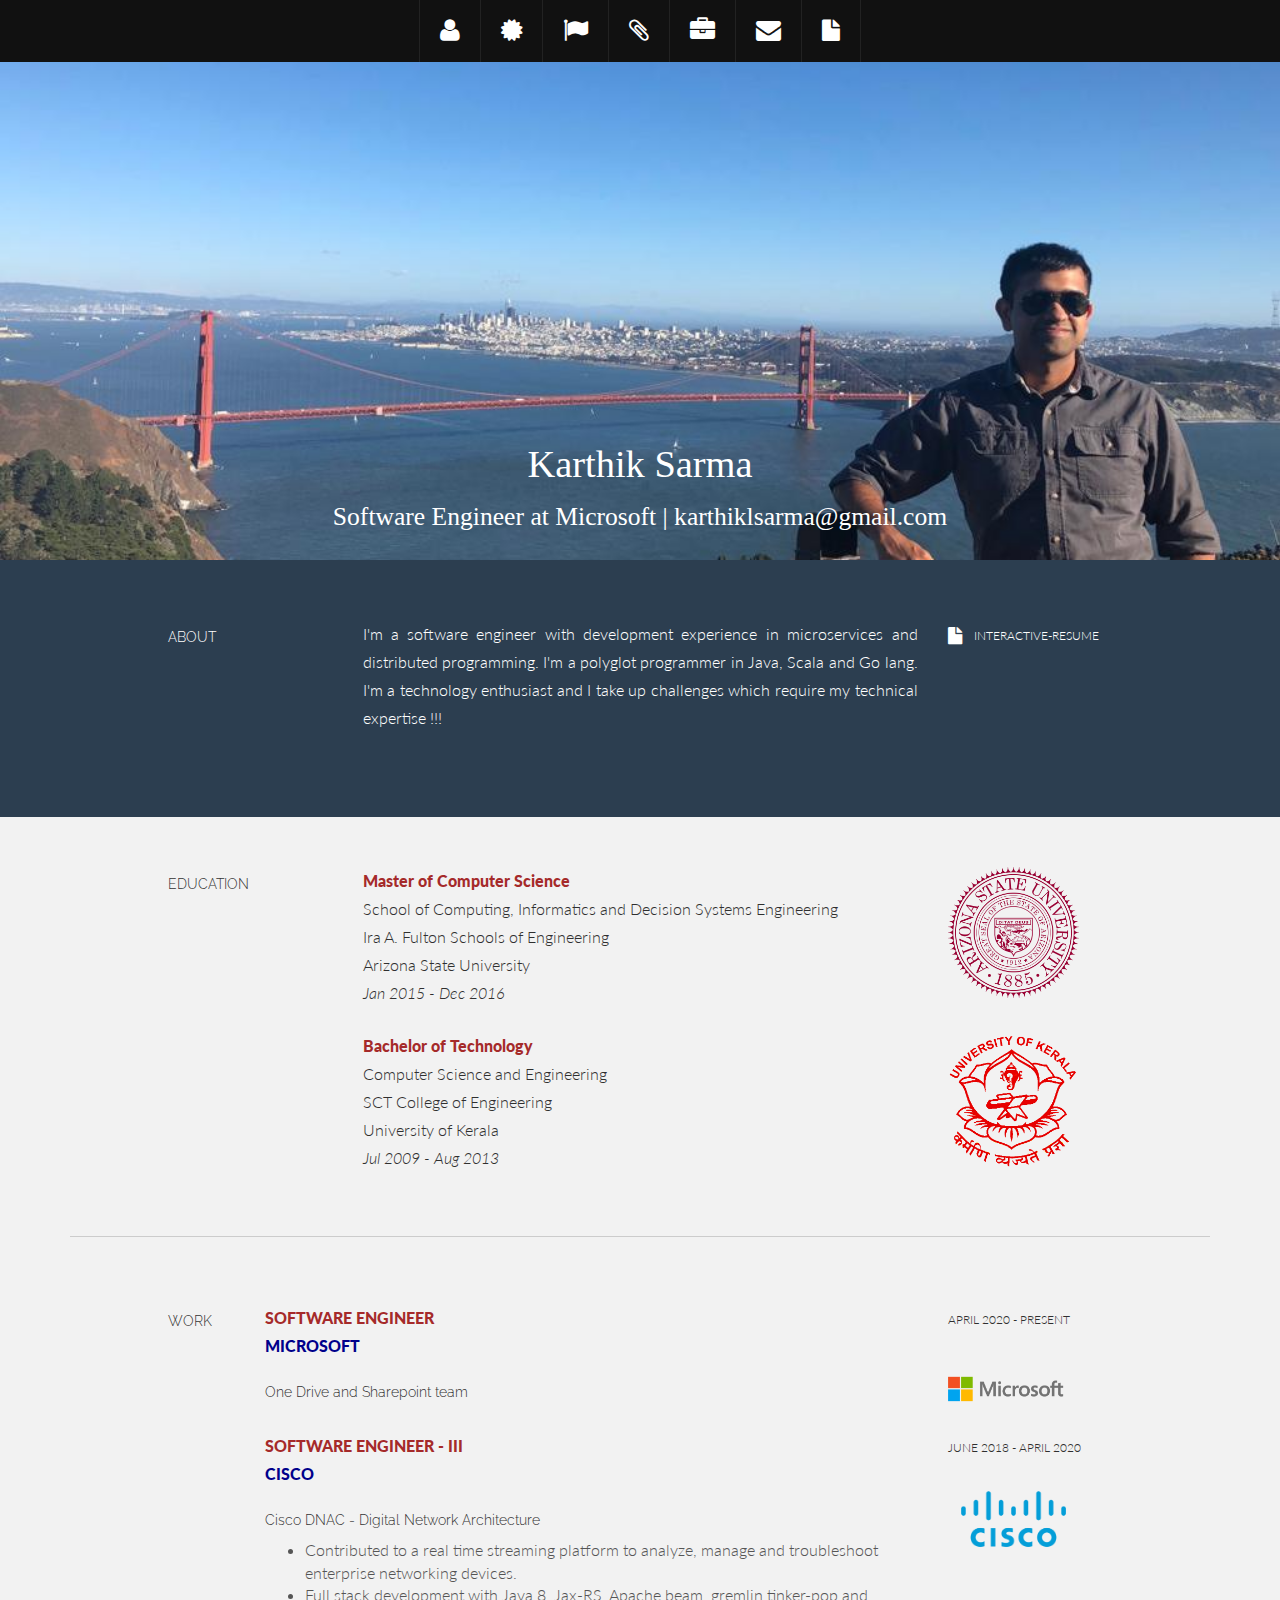
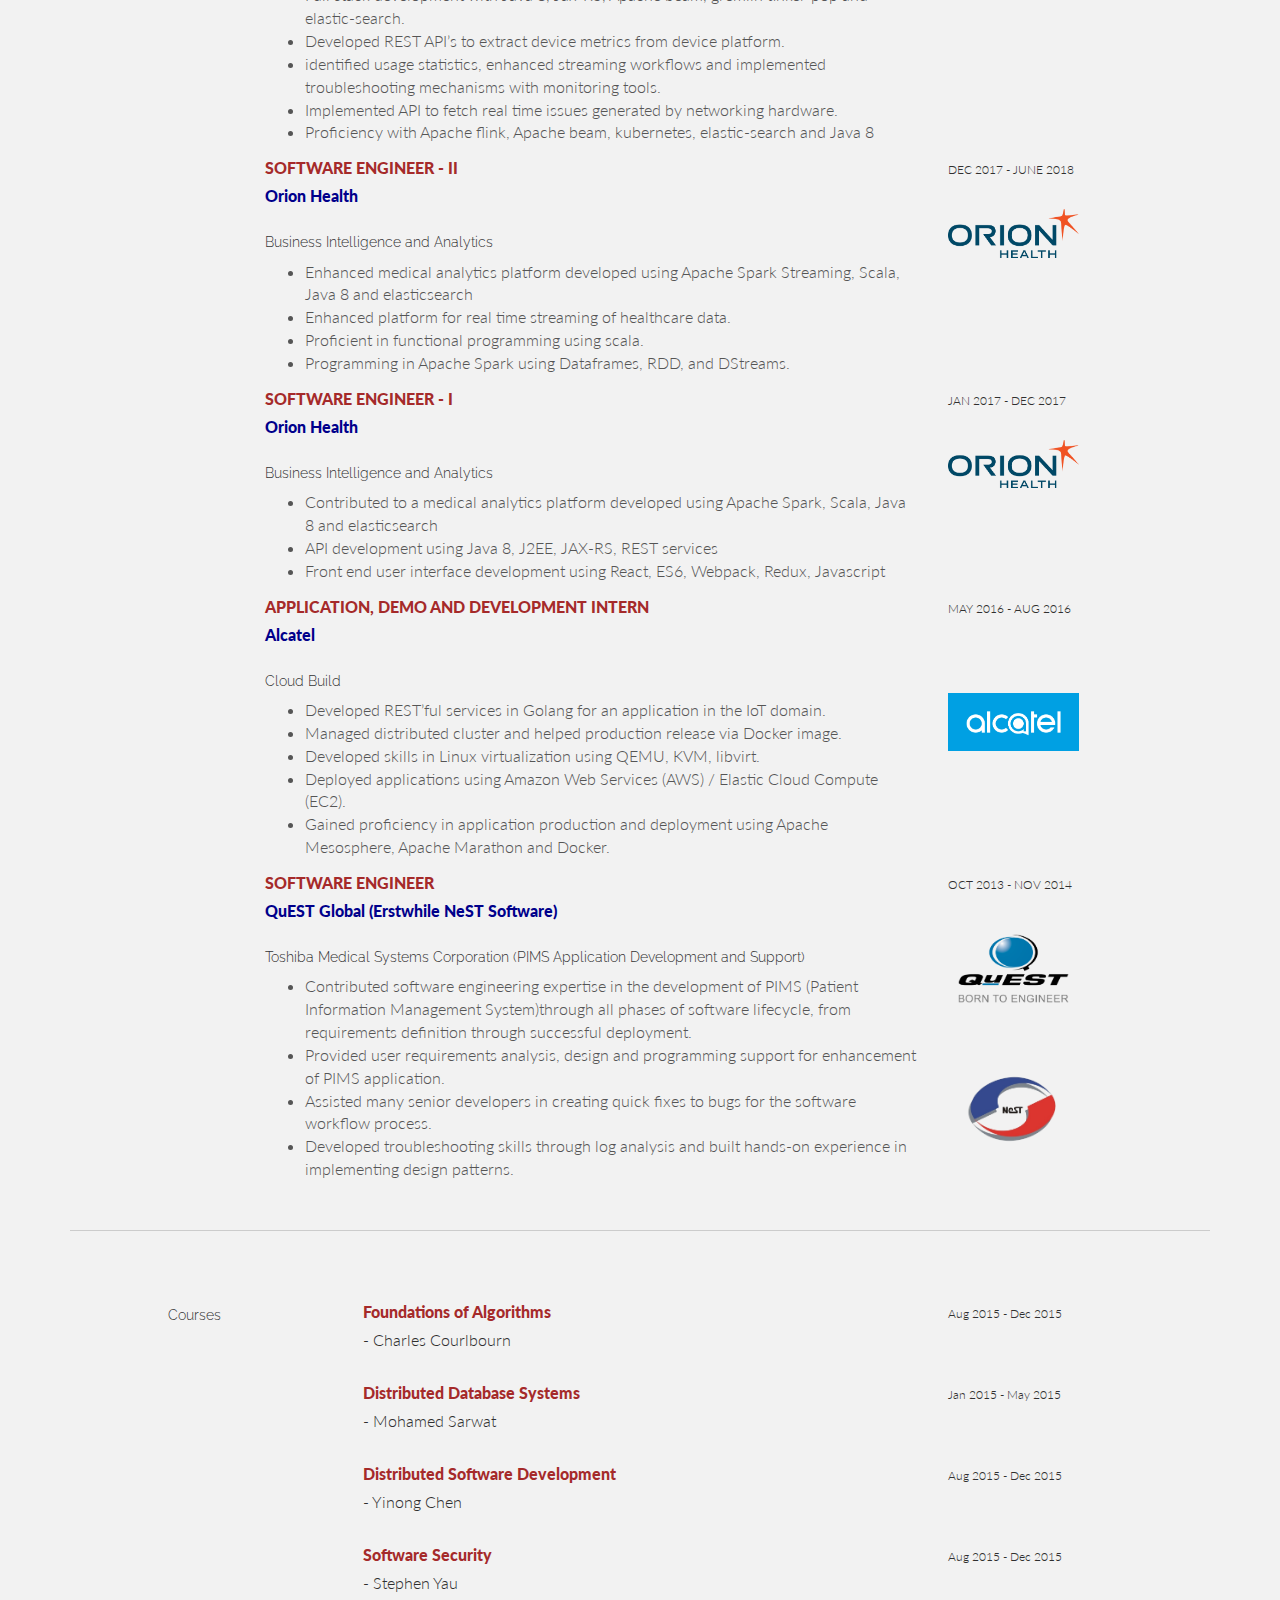
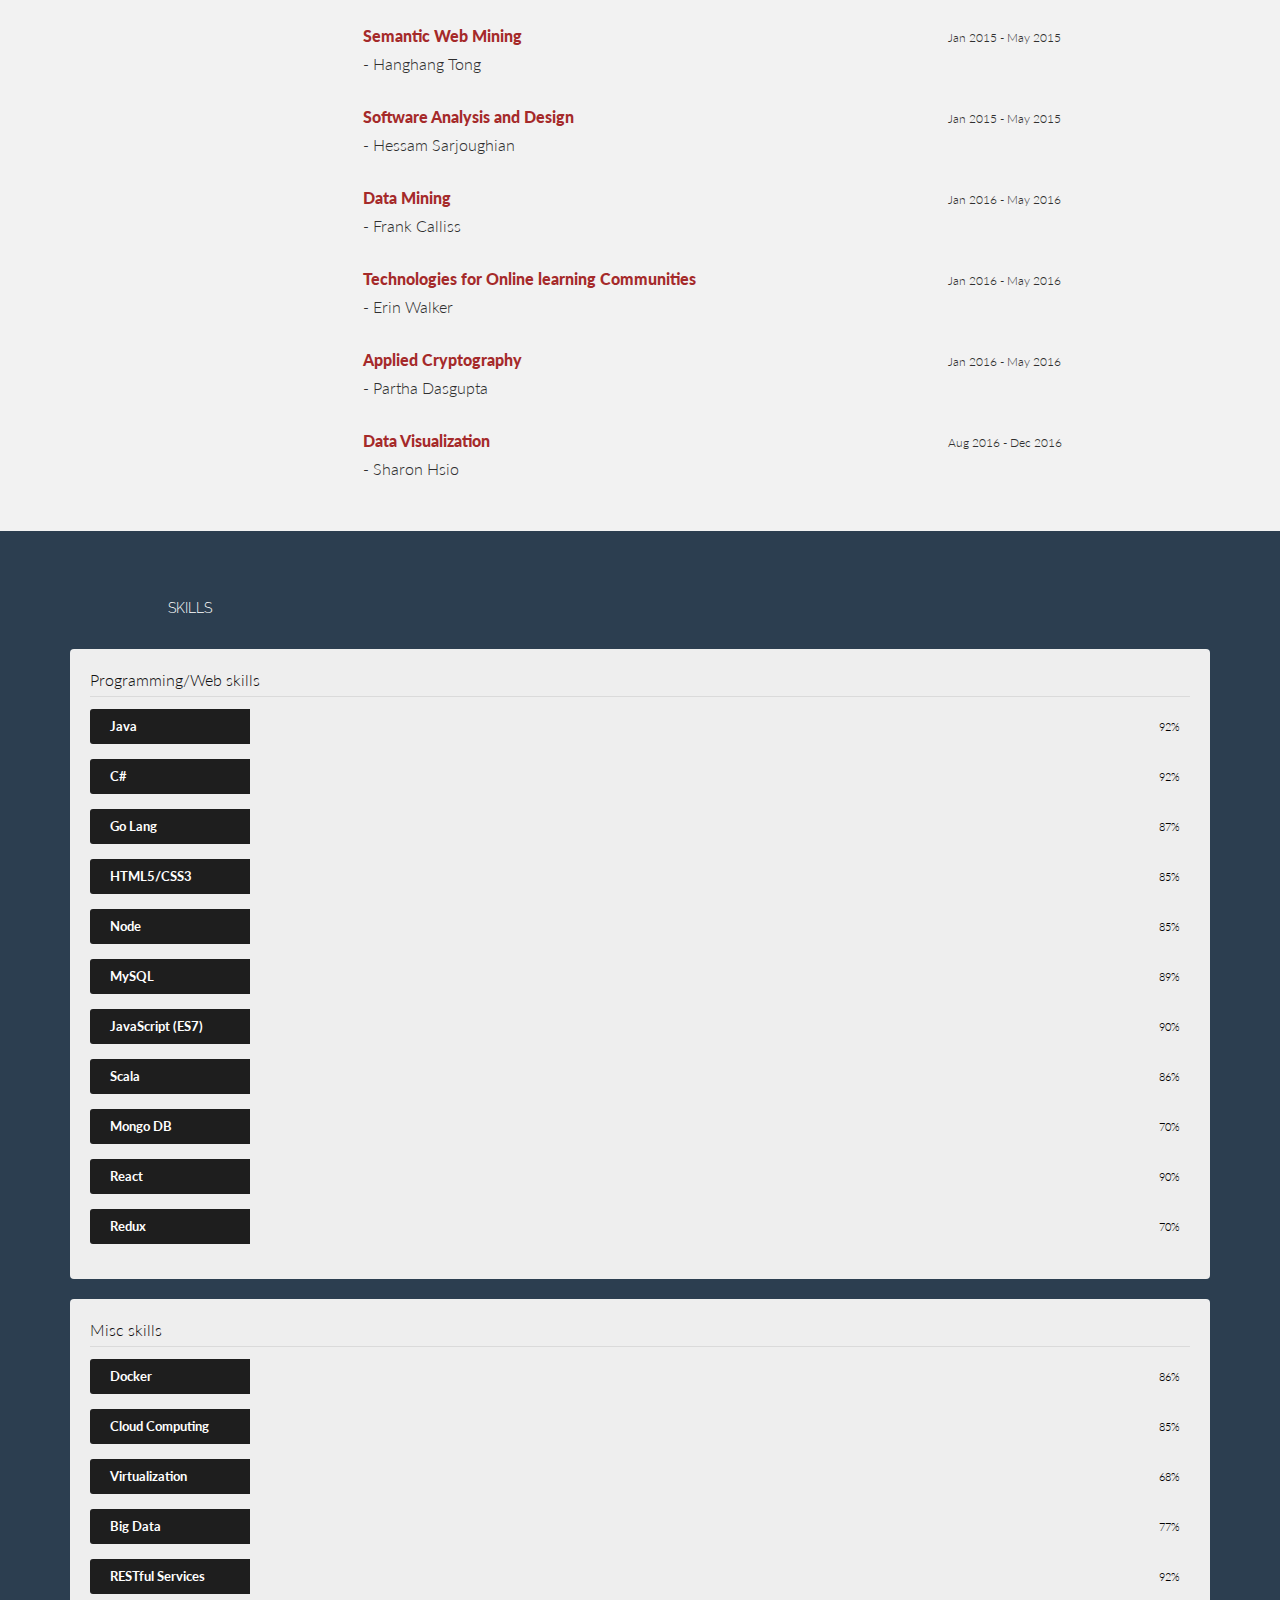
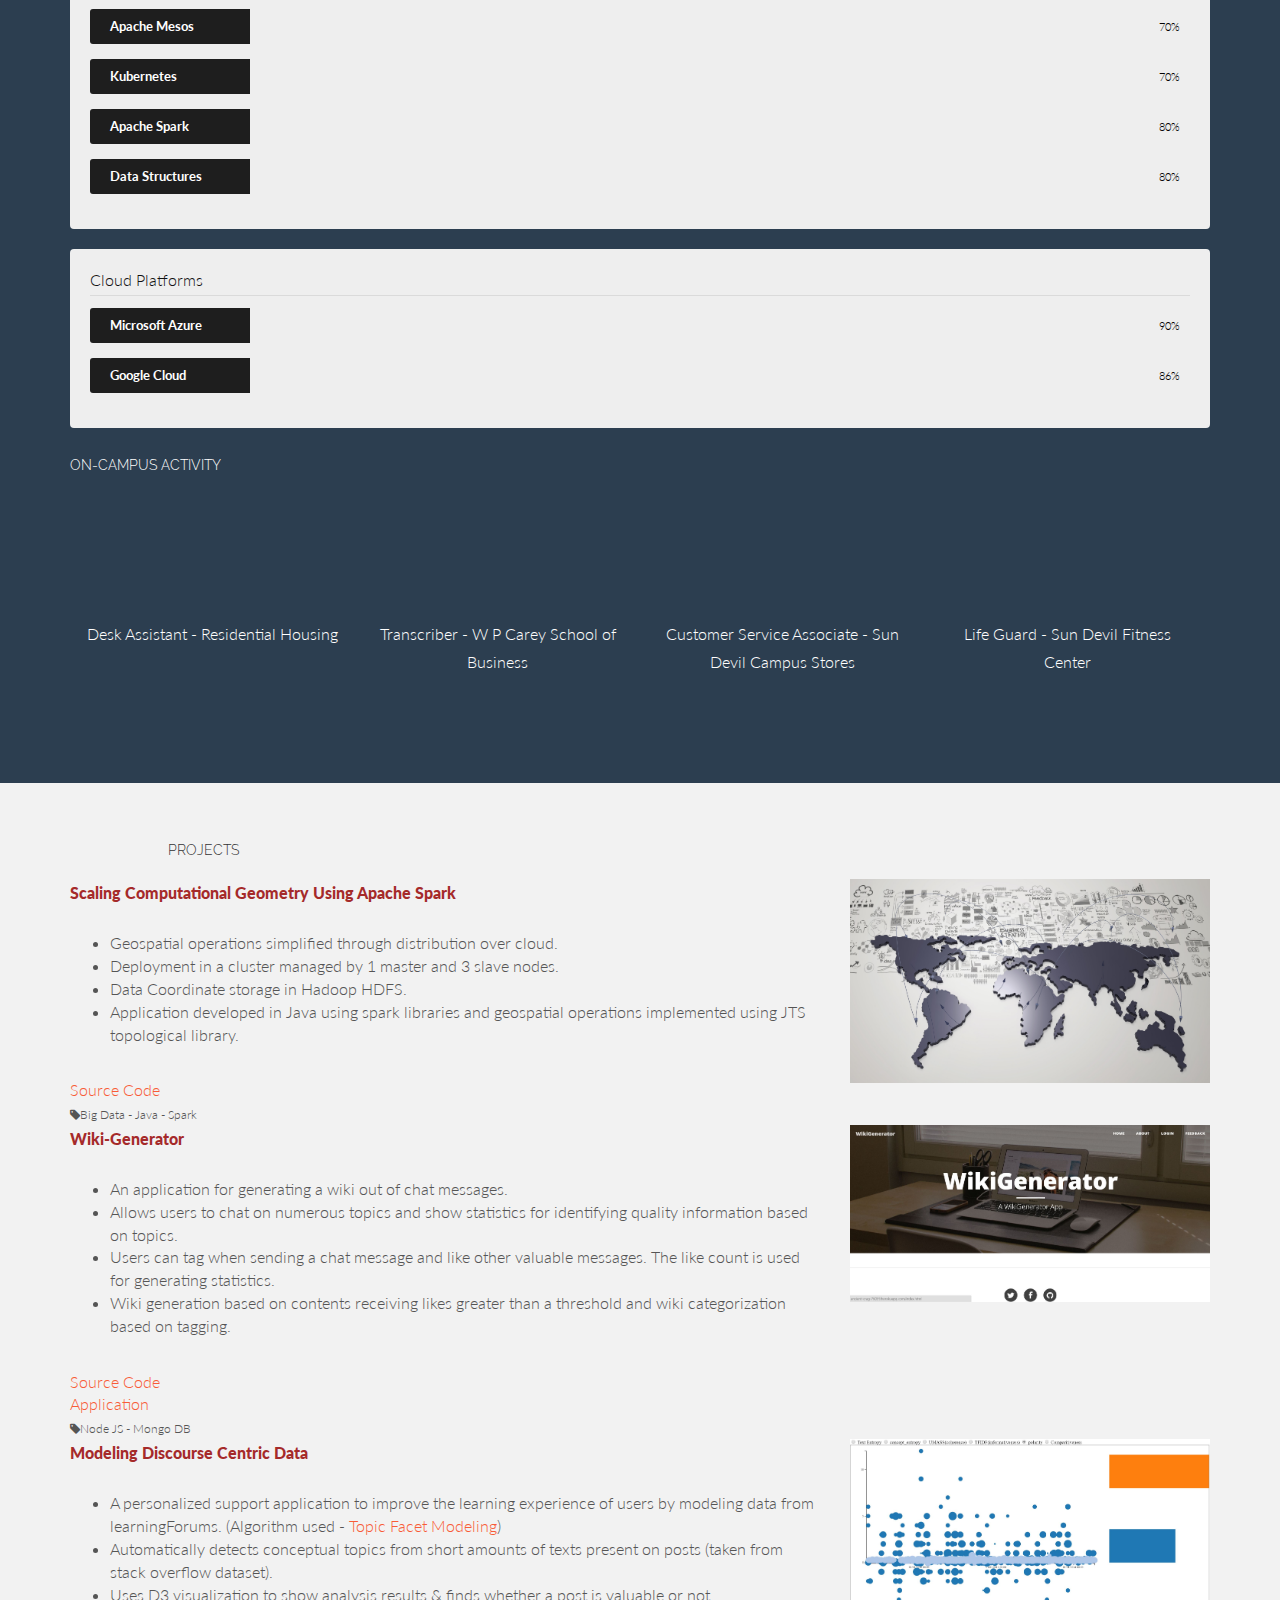
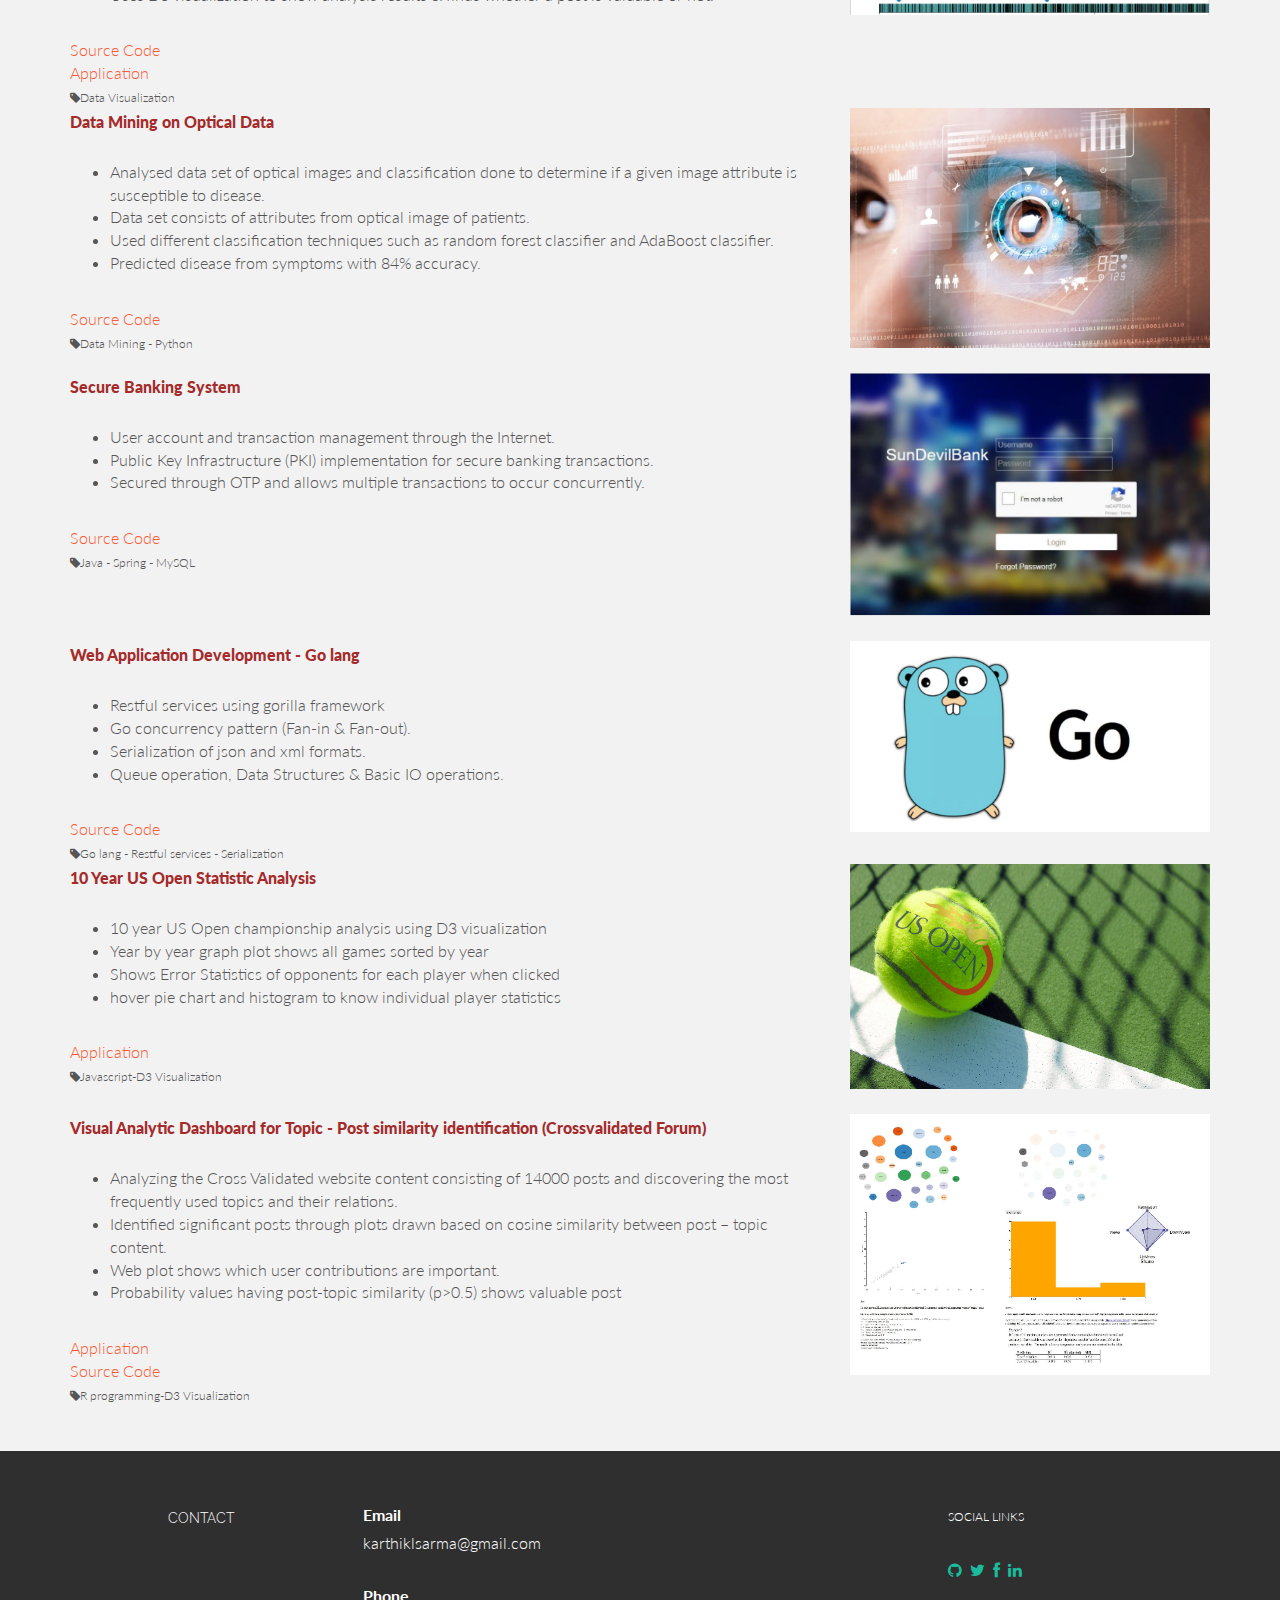
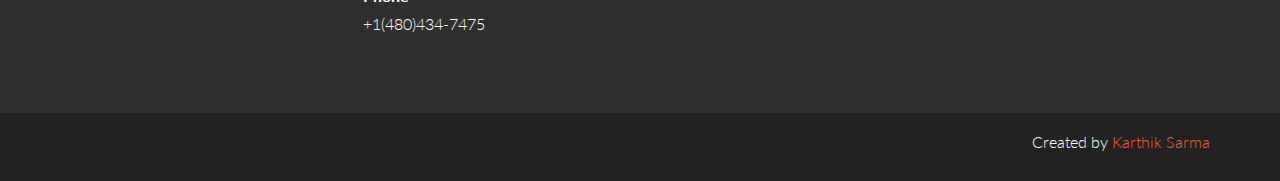
==== commit 81bd9aa8: "added gifs for activity" ====
--- a/index.html
+++ b/index.html
@@ -1 +1 @@
-﻿<!DOCTYPE html><html lang=en><meta charset=utf-8><meta content="width=device-width,initial-scale=1" name=viewport><meta content="" name=description><meta content="" name=author><link href=assets/ico/favicon.png rel="shortcut icon"><link href=assets/img/icons/favicon.ico rel=icon type=image/png><title>Karthik Sarma</title><link href=assets/css/bootstrap.css rel=stylesheet><link href=assets/css/main.css rel=stylesheet><link href=assets/css/font-awesome.min.css rel=stylesheet><link href="http://fonts.googleapis.com/css?family=Lato:300,400,700,300italic,400italic" rel=stylesheet><link href="http://fonts.googleapis.com/css?family=Raleway:400,300,700" rel=stylesheet><script src=assets/js/jquery.min.js></script><script src=assets/js/smoothscroll.js></script><script src=assets/js/Chart.js></script><script src=assets/js/main.js></script><script>! function(e, a, t, n, g, c, o){e.GoogleAnalyticsObject=g, e.ga=e.ga || function(){(e.ga.q=e.ga.q || []).push(arguments)}, e.ga.l=1 * new Date, c=a.createElement(t), o=a.getElementsByTagName(t)[0], c.async=1, c.src="https://www.google-analytics.com/analytics.js", o.parentNode.insertBefore(c, o)}(window, document, "script", 0, "ga"), ga("create", "UA-101662462-1", "auto"), ga("send", "pageview")</script><body data-offset=0 data-spy=scroll data-target=#nav> <div id=section-topbar> <div id=topbar-inner> <div class=container> <div class=row> <div class=dropdown> <ul class=nav id=nav> <li class=menu-item><a href=#about title=About class=smoothScroll><i class=icon-user></i></a> <li class="hidden-xs menu-item"><a href=#education title=Education class=smoothScroll><i class=icon-certificate></i></a> <li class="hidden-xs menu-item"><a href=#experience title=Experience class=smoothScroll><i class=icon-flag></i></a> <li class=menu-item><a href=#skills title=Skills class=smoothScroll><i class=icon-paperclip></i></a> <li class=menu-item><a href=#work title=Projects class=smoothScroll><i class=icon-briefcase></i></a> <li class=menu-item><a href=#contact title=Contact class=smoothScroll><i class=icon-envelope></i></a> <li class=menu-item><a href=assets/resume/Karthik-Resume.pdf title=Resume><i class=icon-file></i></a></ul> </div><div class=clear></div></div></div><div class=clear></div></div></div><div id=headerwrap> <div class=container> <div class="row centered"> <section id=about name=about></section> <div class="@screen-xs-max col-xs-12"> <p class=screen-adjust>Karthik Sarma <p class=sub-screen-adjust>Software Engineer at Microsoft | karthiklsarma@gmail.com</div></div></div></div><div id=intro> <div class=container> <div class=row> <div class="col-lg-2 col-lg-offset-1"> <h5>ABOUT</h5></div><div class=col-lg-6> <p align=justify>I'm a software engineer with development experience in microservices and distributed programming. I'm a polyglot programmer in Java, Scala and Go lang. I'm a technology enthusiast and I take up challenges which require my technical expertise !!!</div><div class=col-lg-3> <p><a href=Interactive-Resume/index.html><i class=icon-file></i></a> <sm>INTERACTIVE-RESUME</sm> </div></div></div><section id=education name=education></section> </div><section id=resume name=resume></section> <div class="container desc"> <div class=row> <div class="col-lg-2 col-lg-offset-1"> <h5>EDUCATION</h5></div><div class=col-lg-6> <p> <t>Master of Computer Science</t> <br>School of Computing, Informatics and Decision Systems Engineering <br>Ira A. Fulton Schools of Engineering <br>Arizona State University <br><i>Jan 2015 - Dec 2016</i></div><div class=col-lg-3> <p><img alt="" class="hidden-xs img-seal" src=assets/img/asu_seal.jpg></div><div class="col-lg-6 col-lg-offset-3"> <p> <t>Bachelor of Technology</t> <br>Computer Science and Engineering <br>SCT College of Engineering <br>University of Kerala <br><i>Jul 2009 - Aug 2013</i></div><div class=col-lg-3> <p><img alt="" class="hidden-xs img-seal" src=assets/img/uok_seal.jpg></div></div><section id=experience name=experience></section> <br><hr> </div><div class="container desc"> <div class=row> <div class="col-lg-1 col-lg-offset-1"> <h5>WORK</h5> </div><div class="col-lg-7 col-lg-offset-0"> <p> <t>SOFTWARE ENGINEER</t> <br><c>MICROSOFT</c> <br><p align=justify> <h5>One Drive and Sharepoint team</h5> </div><div class="col-lg-3"> <p> <sm>APRIL 2020 - PRESENT</sm> <p><img alt="" class="hidden-xs img-seal" src=assets/img/microsoft-logo.png> </div><div class="col-lg-7 col-lg-offset-2"> <p> <t>SOFTWARE ENGINEER - III</t> <br><c>CISCO</c> <br><p align=justify> <h5>Cisco DNAC - Digital Network Architecture</h5> <ul> <li> Contributed to a real time streaming platform to analyze, manage and troubleshoot enterprise networking devices. <li> Full stack development with Java 8, Jax-RS, Apache beam, gremlin tinker-pop and elastic-search. <li> Developed REST API’s to extract device metrics from device platform. <li> identified usage statistics, enhanced streaming workflows and implemented troubleshooting mechanisms with monitoring tools. <li> Implemented API to fetch real time issues generated by networking hardware. <li> Proficiency with Apache flink, Apache beam, kubernetes, elastic-search and Java 8 </ul> </div><div class=col-lg-3> <p> <sm>JUNE 2018 - APRIL 2020</sm> <p><img alt="" class="hidden-xs img-seal" src=assets/img/Cisco-logo.png></div><div class="col-lg-7 col-lg-offset-2"> <p> <t>SOFTWARE ENGINEER - II</t> <br><c>Orion Health</c> <br><p align=justify> <h5>Business Intelligence and Analytics</h5> <ul> <li> Enhanced medical analytics platform developed using Apache Spark Streaming, Scala, Java 8 and elasticsearch <li> Enhanced platform for real time streaming of healthcare data. <li> Proficient in functional programming using scala. <li> Programming in Apache Spark using Dataframes, RDD, and DStreams. </ul> </div><div class=col-lg-3> <p> <sm>DEC 2017 - JUNE 2018</sm> <p><img alt="" class="hidden-xs img-seal" src=assets/img/Orion-Health-Logo.png></div><div class="col-lg-7 col-lg-offset-2"> <p> <t>SOFTWARE ENGINEER - I</t> <br><c>Orion Health</c> <br><p align=justify> <h5>Business Intelligence and Analytics</h5> <ul> <li> Contributed to a medical analytics platform developed using Apache Spark, Scala, Java 8 and elasticsearch <li> API development using Java 8, J2EE, JAX-RS, REST services <li> Front end user interface development using React, ES6, Webpack, Redux, Javascript </ul> </div><div class=col-lg-3> <p> <sm>JAN 2017 - DEC 2017</sm> <p><img alt="" class="hidden-xs img-seal" src=assets/img/Orion-Health-Logo.png></div><div class="col-lg-7 col-lg-offset-2"> <p> <t>APPLICATION, DEMO AND DEVELOPMENT INTERN</t> <br><c>Alcatel</c> <br><p align=justify> <h5>Cloud Build</h5> <ul> <li> Developed REST’ful services in Golang for an application in the IoT domain. <li> Managed distributed cluster and helped production release via Docker image. <li> Developed skills in Linux virtualization using QEMU, KVM, libvirt. <li> Deployed applications using Amazon Web Services (AWS) / Elastic Cloud Compute (EC2). <li> Gained proficiency in application production and deployment using Apache Mesosphere, Apache Marathon and Docker. </ul> </div><div class=col-lg-3> <p> <sm>MAY 2016 - AUG 2016</sm> </p><br><br><p><img alt="" class="hidden-xs img-seal" src=assets/img/alcatel.jpg></div><div class="col-lg-7 col-lg-offset-2"> <p> <t>SOFTWARE ENGINEER</t> <br><c>QuEST Global (Erstwhile NeST Software)</c> <p align=justify> <h5>Toshiba Medical Systems Corporation (PIMS Application Development and Support)</h5> <ul> <li> Contributed software engineering expertise in the development of PIMS (Patient Information Management System)through all phases of software lifecycle, from requirements definition through successful deployment. <li> Provided user requirements analysis, design and programming support for enhancement of PIMS application. <li> Assisted many senior developers in creating quick fixes to bugs for the software workflow process. <li> Developed troubleshooting skills through log analysis and built hands-on experience in implementing design patterns. </ul> </div><div class=col-lg-3> <p> <sm>OCT 2013 - NOV 2014</sm> <p><img alt="" class="hidden-xs img-seal" src=assets/img/quest_logo.jpg></p><br><p><img alt="" class="hidden-xs img-seal" src=assets/img/nest_logo.jpg></div></div><br><hr> </div><div class="container desc"> <div class=row> <div class="col-lg-2 col-lg-offset-1"> <h5>Courses</h5></div><div class=col-lg-6> <p> <t>Foundations of Algorithms</t> <br>- Charles Courlbourn <br></div><div class=col-lg-3> <p> <sm>Aug 2015 - Dec 2015</sm> </div><div class="col-lg-6 col-lg-offset-3"> <p> <t>Distributed Database Systems</t> <br>- Mohamed Sarwat</div><div class=col-lg-3> <p> <sm>Jan 2015 - May 2015</sm> </div><div class="col-lg-6 col-lg-offset-3"> <p> <t>Distributed Software Development</t> <br>- Yinong Chen</div><div class=col-lg-3> <p> <sm>Aug 2015 - Dec 2015</sm> </div><div class="col-lg-6 col-lg-offset-3"> <p> <t>Software Security</t> <br>- Stephen Yau</div><div class=col-lg-3> <p> <sm>Aug 2015 - Dec 2015</sm> </div><div class="col-lg-6 col-lg-offset-3"> <p> <t>Semantic Web Mining</t> <br>- Hanghang Tong</div><div class=col-lg-3> <p> <sm>Jan 2015 - May 2015</sm> </div><div class="col-lg-6 col-lg-offset-3"> <p> <t>Software Analysis and Design</t> <br>- Hessam Sarjoughian</div><div class=col-lg-3> <p> <sm>Jan 2015 - May 2015</sm> </div><div class="col-lg-6 col-lg-offset-3"> <p> <t>Data Mining</t> <br>- Frank Calliss</div><div class=col-lg-3> <p> <sm>Jan 2016 - May 2016</sm> </div><div class="col-lg-6 col-lg-offset-3"> <p> <t>Technologies for Online learning Communities</t> <br>- Erin Walker</div><div class=col-lg-3> <p> <sm>Jan 2016 - May 2016</sm> </div><div class="col-lg-6 col-lg-offset-3"> <p> <t>Applied Cryptography</t> <br>- Partha Dasgupta</div><div class=col-lg-3> <p> <sm>Jan 2016 - May 2016</sm> </div><div class="col-lg-6 col-lg-offset-3"> <p> <t>Data Visualization</t> <br>- Sharon Hsio</div><div class=col-lg-3> <p> <sm>Aug 2016 - Dec 2016</sm> </div></div><br></div><div id=skillswrap> <div class=container> <section id=skills name=skills></section> <div class=row> <div class="col-lg-2 col-lg-offset-1"> <h5>SKILLS</h5></div></div><br><div id=skill-bars> <div class=card> <div class=card-title>Programming/Web skills</div><div class="clearfix skillbar" data-percent=92%> <div class=skillbar-title style=background:#222><span>Java</span></div><div class=skillbar-bar style=background:#aaa></div><div class=skill-bar-percent>92%</div></div><div class="clearfix skillbar" data-percent=92%> <div class=skillbar-title style=background:#222><span>C#</span></div><div class=skillbar-bar style=background:#aaa></div><div class=skill-bar-percent>92%</div></div><div class="clearfix skillbar" data-percent=87%> <div class=skillbar-title style=background:#222><span>Go Lang</span></div><div class=skillbar-bar style=background:#aaa></div><div class=skill-bar-percent>87%</div></div><div class="clearfix skillbar" data-percent=85%> <div class=skillbar-title style=background:#222><span>HTML5/CSS3</span></div><div class=skillbar-bar style=background:#aaa></div><div class=skill-bar-percent>85%</div></div><div class="clearfix skillbar" data-percent=85%> <div class=skillbar-title style=background:#222><span>Node</span></div><div class=skillbar-bar style=background:#aaa></div><div class=skill-bar-percent>85%</div></div><div class="clearfix skillbar" data-percent=89%> <div class=skillbar-title style=background:#222><span>MySQL</span></div><div class=skillbar-bar style=background:#aaa></div><div class=skill-bar-percent>89%</div></div><div class="clearfix skillbar" data-percent=90%> <div class=skillbar-title style=background:#222><span>JavaScript (ES7)</span></div><div class=skillbar-bar style=background:#aaa></div><div class=skill-bar-percent>90%</div></div><div class="clearfix skillbar" data-percent=86%> <div class=skillbar-title style=background:#222><span>Scala</span></div><div class=skillbar-bar style=background:#aaa></div><div class=skill-bar-percent>86%</div></div><div class="clearfix skillbar" data-percent=70%> <div class=skillbar-title style=background:#222><span>Mongo DB</span></div><div class=skillbar-bar style=background:#aaa></div><div class=skill-bar-percent>70%</div></div><div class="clearfix skillbar" data-percent=90%> <div class=skillbar-title style=background:#222><span>React</span></div><div class=skillbar-bar style=background:#aaa></div><div class=skill-bar-percent>90%</div></div><div class="clearfix skillbar" data-percent=70%> <div class=skillbar-title style=background:#222><span>Redux</span></div><div class=skillbar-bar style=background:#aaa></div><div class=skill-bar-percent>70%</div></div></div><div class=card> <div class=card-title>Misc skills</div><div class="clearfix skillbar" data-percent=86%> <div class=skillbar-title style=background:#222><span>Docker</span></div><div class=skillbar-bar style=background:#aaa></div><div class=skill-bar-percent>86%</div></div><div class="clearfix skillbar" data-percent=85%> <div class=skillbar-title style=background:#222><span>Cloud Computing</span></div><div class=skillbar-bar style=background:#aaa></div><div class=skill-bar-percent>85%</div></div><div class="clearfix skillbar" data-percent=68%> <div class=skillbar-title style=background:#222><span>Virtualization</span></div><div class=skillbar-bar style=background:#aaa></div><div class=skill-bar-percent>68%</div></div><div class="clearfix skillbar" data-percent=77%> <div class=skillbar-title style=background:#222><span>Big Data</span></div><div class=skillbar-bar style=background:#aaa></div><div class=skill-bar-percent>77%</div></div><div class="clearfix skillbar" data-percent=92%> <div class=skillbar-title style=background:#222><span>RESTful Services</span></div><div class=skillbar-bar style=background:#aaa></div><div class=skill-bar-percent>92%</div></div><div class="clearfix skillbar" data-percent=70%> <div class=skillbar-title style=background:#222><span>Apache Mesos</span></div><div class=skillbar-bar style=background:#aaa></div><div class=skill-bar-percent>70%</div></div><div class="clearfix skillbar" data-percent=70%> <div class=skillbar-title style=background:#222><span>Kubernetes</span></div><div class=skillbar-bar style=background:#aaa></div><div class=skill-bar-percent>70%</div></div><div class="clearfix skillbar" data-percent=80%> <div class=skillbar-title style=background:#222><span>Apache Spark</span></div><div class=skillbar-bar style=background:#aaa></div><div class=skill-bar-percent>80%</div></div><div class="clearfix skillbar" data-percent=80%> <div class=skillbar-title style=background:#222><span>Data Structures</span></div><div class=skillbar-bar style=background:#aaa></div><div class=skill-bar-percent>80%</div></div></div><div class=card> <div class=card-title>Cloud Platforms</div><div class="clearfix skillbar" data-percent=86%> <div class=skillbar-title style=background:#222><span>Microsoft Azure</span></div><div class=skillbar-bar style=background:#aaa></div><div class=skill-bar-percent>90%</div></div><div class="clearfix skillbar" data-percent=86%> <div class=skillbar-title style=background:#222><span>Google Cloud</span></div><div class=skillbar-bar style=background:#aaa></div><div class=skill-bar-percent>86%</div></div></div></div><div class=row> <div class="col-lg-2 col-lg-offset-0"> <h5>ON-CAMPUS ACTIVITY</h5></div></div><div class="col-lg-3 centered"> <canvas height=130 id=javascript width=130></canvas> <p>Desk Assistant - Residential Housing</p><br><script>var doughnutData=[{value: 90, color: "#1abc9c"},{value: 10, color: "#ecf0f1"}], myDoughnut=new Chart(document.getElementById("javascript").getContext("2d")).Doughnut(doughnutData) </script> </div><div class="col-lg-3 centered"> <canvas height=130 id=bootstrap width=130></canvas> <p>Transcriber - W P Carey School of Business</p><br><script>var doughnutData=[{value: 60, color: "#1abc9c"},{value: 40, color: "#ecf0f1"}], myDoughnut=new Chart(document.getElementById("bootstrap").getContext("2d")).Doughnut(doughnutData) </script> </div><div class="col-lg-3 centered"> <canvas height=130 id=wordpress width=130></canvas> <p>Customer Service Associate - Sun Devil Campus Stores</p><br><script>var doughnutData=[{value: 40, color: "#1abc9c"},{value: 60, color: "#ecf0f1"}], myDoughnut=new Chart(document.getElementById("wordpress").getContext("2d")).Doughnut(doughnutData) </script> </div><div class="col-lg-3 centered"> <canvas height=130 id=html width=130></canvas> <p>Life Guard - Sun Devil Fitness Center</p><br><script>var doughnutData=[{value: 30, color: "#1abc9c"},{value: 70, color: "#ecf0f1"}], myDoughnut=new Chart(document.getElementById("html").getContext("2d")).Doughnut(doughnutData) </script> </div></div><section id=work name=work></section> </div><div class="container desc"> <div class=row> <div class="col-lg-2 col-lg-offset-1"> <h5>PROJECTS</h5></div><br><br><div class=col-sm-8> <p> <t>Scaling Computational Geometry Using Apache Spark</t> <p align=justify> <ul> <li> Geospatial operations simplified through distribution over cloud. <li> Deployment in a cluster managed by 1 master and 3 slave nodes. <li> Data Coordinate storage in Hadoop HDFS. <li> Application developed in Java using spark libraries and geospatial operations implemented using JTS topological library. </ul> <br><a href=https://github.com/karthiklsarma/GeospatialOperations>Source Code</a> <br><sm><i class=icon-tag></i>Big Data - Java - Spark</sm> </div><div class=col-sm-4> <p><img alt="" class=img-responsive src=assets/img/port01.jpg></div><div class=col-sm-8> <p> <t>Wiki-Generator</t> <p align=justify> <ul> <li> An application for generating a wiki out of chat messages. <li> Allows users to chat on numerous topics and show statistics for identifying quality information based on topics. <li> Users can tag when sending a chat message and like other valuable messages. The like count is used for generating statistics. <li> Wiki generation based on contents receiving likes greater than a threshold and wiki categorization based on tagging. </ul> <br><a href=https://github.com/adi06/WikiGenerator>Source Code</a> <br><a href=http://ancient-crag-76059.herokuapp.com>Application</a> <br><sm><i class=icon-tag></i>Node JS - Mongo DB</sm> </div><div class=col-sm-4> <p><img alt="" class=img-responsive src=assets/img/port02.png></div><div class=col-sm-8> <p> <t>Modeling Discourse Centric Data</t> <p align=justify> <ul> <li> A personalized support application to improve the learning experience of users by modeling data from learningForums. (Algorithm used - <a href=http://www.public.asu.edu/~ihsiao1/pub/TFM_LAK15.pdf>Topic Facet Modeling</a>) <li> Automatically detects conceptual topics from short amounts of texts present on posts (taken from stack overflow dataset). <li> Uses D3 visualization to show analysis results & finds whether a post is valuable or not. </ul> <br><a href=https://github.com/karthiklsarma/Modelling-Discourse-Centric-Data>Source Code</a> <br><a href=Project/index.html>Application</a> <br><sm><i class=icon-tag></i>Data Visualization</sm> </div><div class=col-sm-4> <p><img alt="" class=img-responsive src=assets/img/port03.jpg></div><div class=col-sm-8> <p> <t>Data Mining on Optical Data</t> <p align=justify> <ul> <li> Analysed data set of optical images and classification done to determine if a given image attribute is susceptible to disease. <li> Data set consists of attributes from optical image of patients. <li> Used different classification techniques such as random forest classifier and AdaBoost classifier. <li> Predicted disease from symptoms with 84% accuracy. </ul> <br><a href=https://github.com/karthiklsarma/Optical-Data-Mining>Source Code</a> <br><sm><i class=icon-tag></i>Data Mining - Python</sm> </div><div class=col-sm-4> <p><img alt="" class=img-responsive src=assets/img/port04.jpg></div><div class=col-sm-8> <p> <t>Secure Banking System</t> <p align=justify> <ul> <li> User account and transaction management through the Internet. <li> Public Key Infrastructure (PKI) implementation for secure banking transactions. <li> Secured through OTP and allows multiple transactions to occur concurrently. </ul> <br><a href=https://github.com/karthiklsarma/SecureBankingSystem>Source Code</a> <br><sm><i class=icon-tag></i>Java - Spring - MySQL</sm> </div><div class=col-sm-4> <p><img alt="" class=img-responsive src=assets/img/port05.JPG></div><div class=col-sm-8> <p> <t>Web Application Development - Go lang</t> <p align=justify> <ul> <li> Restful services using gorilla framework <li> Go concurrency pattern (Fan-in & Fan-out). <li> Serialization of json and xml formats. <li> Queue operation, Data Structures & Basic IO operations. </ul> <br><a href=https://github.com/karthiklsarma/Go-Programs>Source Code</a> <br><sm><i class=icon-tag></i>Go lang - Restful services - Serialization</sm> </div><div class=col-sm-4> <p><img alt="" class=img-responsive src=assets/img/port06.jpg></div><div class=col-sm-8> <p> <t>10 Year US Open Statistic Analysis</t> <p align=justify> <ul> <li> 10 year US Open championship analysis using D3 visualization <li> Year by year graph plot shows all games sorted by year <li> Shows Error Statistics of opponents for each player when clicked <li> hover pie chart and histogram to know individual player statistics </ul> <br><a href=Analytics/index.html>Application</a> <br><sm><i class=icon-tag></i>Javascript-D3 Visualization</sm> </div><div class=col-sm-4> <p><img alt="" class=img-responsive src=assets/img/port07.jpg></div><div class=col-sm-8> <p> <t>Visual Analytic Dashboard for Topic - Post similarity identification (Crossvalidated Forum)</t> <p align=justify> <ul> <li> Analyzing the Cross Validated website content consisting of 14000 posts and discovering the most frequently used topics and their relations. <li> Identified significant posts through plots drawn based on cosine similarity between post – topic content. <li> Web plot shows which user contributions are important. <li> Probability values having post-topic similarity (p>0.5) shows valuable post </ul> <br><a href=DataViz/index.html>Application</a> <br><a href=https://github.com/karthiklsarma/CrossValidated-Analysis>Source Code</a> <br><sm><i class=icon-tag></i>R programming-D3 Visualization</sm> </more> </div><div class=col-sm-4> <p><img alt="" class=img-responsive src=assets/img/port08.jpg></div></div><br><br></div><section id=contact name=contact></section> <div id=footwrap> <div class=container> <div class=row> <div class="col-lg-2 col-lg-offset-1"> <h5>CONTACT</h5></div><div class=col-lg-6> <p> <t>Email</t> <br>karthiklsarma@gmail.com <br><p> <t>Phone</t> <br>+1(480)434-7475 <br></div><div class=col-lg-3> <p> <sm>SOCIAL LINKS</sm> <p><a href=https://github.com/karthiklsarma><i class=icon-github></i></a><a href=https://twitter.com/KarthikSarma1><i class=icon-twitter></i></a><a href=https://www.facebook.com/karthiklsarma><i class=icon-facebook></i></a><a href=https://www.linkedin.com/in/karthik-sarma-6713b416><i class=icon-linkedin></i></a></div></div></div></div><div id=c> <div class=container> <p>Created by <a href=#>Karthik Sarma</a></div></div><script src=assets/js/bootstrap.js></script>+﻿<!DOCTYPE html><html lang=en><meta charset=utf-8><meta content="width=device-width,initial-scale=1" name=viewport><meta content="" name=description><meta content="" name=author><link href=assets/ico/favicon.png rel="shortcut icon"><link href=assets/img/icons/favicon.ico rel=icon type=image/png><title>Karthik Sarma</title><link href=assets/css/bootstrap.css rel=stylesheet><link href=assets/css/main.css rel=stylesheet><link href=assets/css/font-awesome.min.css rel=stylesheet><link href="http://fonts.googleapis.com/css?family=Lato:300,400,700,300italic,400italic" rel=stylesheet><link href="http://fonts.googleapis.com/css?family=Raleway:400,300,700" rel=stylesheet><script src=assets/js/jquery.min.js></script><script src=assets/js/smoothscroll.js></script><script src=assets/js/Chart.js></script><script src=assets/js/main.js></script><script>! function(e, a, t, n, g, c, o){e.GoogleAnalyticsObject=g, e.ga=e.ga || function(){(e.ga.q=e.ga.q || []).push(arguments)}, e.ga.l=1 * new Date, c=a.createElement(t), o=a.getElementsByTagName(t)[0], c.async=1, c.src="https://www.google-analytics.com/analytics.js", o.parentNode.insertBefore(c, o)}(window, document, "script", 0, "ga"), ga("create", "UA-101662462-1", "auto"), ga("send", "pageview")</script><body data-offset=0 data-spy=scroll data-target=#nav> <div id=section-topbar> <div id=topbar-inner> <div class=container> <div class=row> <div class=dropdown> <ul class=nav id=nav> <li class=menu-item><a href=#about title=About class=smoothScroll><i class=icon-user></i></a> <li class="hidden-xs menu-item"><a href=#education title=Education class=smoothScroll><i class=icon-certificate></i></a> <li class="hidden-xs menu-item"><a href=#experience title=Experience class=smoothScroll><i class=icon-flag></i></a> <li class=menu-item><a href=#skills title=Skills class=smoothScroll><i class=icon-paperclip></i></a> <li class=menu-item><a href=#work title=Projects class=smoothScroll><i class=icon-briefcase></i></a> <li class=menu-item><a href=#contact title=Contact class=smoothScroll><i class=icon-envelope></i></a> <li class=menu-item><a href=assets/resume/Karthik-Resume.pdf title=Resume><i class=icon-file></i></a></ul> </div><div class=clear></div></div></div><div class=clear></div></div></div><div id=headerwrap> <div class=container> <div class="row centered"> <section id=about name=about></section> <div class="@screen-xs-max col-xs-12"> <p class=screen-adjust>Karthik Sarma <p class=sub-screen-adjust>Software Engineer at Microsoft | karthiklsarma@gmail.com</div></div></div></div><div id=intro> <div class=container> <div class=row> <div class="col-lg-2 col-lg-offset-1"> <h5>ABOUT</h5></div><div class=col-lg-6> <p align=justify>I'm a software engineer with development experience in microservices and distributed programming. I'm a polyglot programmer in Java, Scala and Go lang. I'm a technology enthusiast and I take up challenges which require my technical expertise !!!</div><div class=col-lg-3> <p><a href=Interactive-Resume/index.html><i class=icon-file></i></a> <sm>INTERACTIVE-RESUME</sm> </div></div></div><section id=education name=education></section> </div><section id=resume name=resume></section> <div class="container desc"> <div class=row> <div class="col-lg-2 col-lg-offset-1"> <h5>EDUCATION</h5></div><div class=col-lg-6> <p> <t>Master of Computer Science</t> <br>School of Computing, Informatics and Decision Systems Engineering <br>Ira A. Fulton Schools of Engineering <br>Arizona State University <br><i>Jan 2015 - Dec 2016</i></div><div class=col-lg-3> <p><img alt="" class="hidden-xs img-seal" src=assets/img/asu_seal.jpg></div><div class="col-lg-6 col-lg-offset-3"> <p> <t>Bachelor of Technology</t> <br>Computer Science and Engineering <br>SCT College of Engineering <br>University of Kerala <br><i>Jul 2009 - Aug 2013</i></div><div class=col-lg-3> <p><img alt="" class="hidden-xs img-seal" src=assets/img/uok_seal.jpg></div></div><section id=experience name=experience></section> <br><hr> </div><div class="container desc"> <div class=row> <div class="col-lg-1 col-lg-offset-1"> <h5>WORK</h5> </div><div class="col-lg-7 col-lg-offset-0"> <p> <t>SOFTWARE ENGINEER</t> <br><c>MICROSOFT</c> <br><p align=justify> <h5>One Drive and Sharepoint team</h5> </div><div class="col-lg-3"> <p> <sm>APRIL 2020 - PRESENT</sm> <p><img alt="" class="hidden-xs img-seal" src=assets/img/microsoft-logo.png> </div><div class="col-lg-7 col-lg-offset-2"> <p> <t>SOFTWARE ENGINEER - III</t> <br><c>CISCO</c> <br><p align=justify> <h5>Cisco DNAC - Digital Network Architecture</h5> <ul> <li> Contributed to a real time streaming platform to analyze, manage and troubleshoot enterprise networking devices. <li> Full stack development with Java 8, Jax-RS, Apache beam, gremlin tinker-pop and elastic-search. <li> Developed REST API’s to extract device metrics from device platform. <li> identified usage statistics, enhanced streaming workflows and implemented troubleshooting mechanisms with monitoring tools. <li> Implemented API to fetch real time issues generated by networking hardware. <li> Proficiency with Apache flink, Apache beam, kubernetes, elastic-search and Java 8 </ul> </div><div class=col-lg-3> <p> <sm>JUNE 2018 - APRIL 2020</sm> <p><img alt="" class="hidden-xs img-seal" src=assets/img/Cisco-logo.png></div><div class="col-lg-7 col-lg-offset-2"> <p> <t>SOFTWARE ENGINEER - II</t> <br><c>Orion Health</c> <br><p align=justify> <h5>Business Intelligence and Analytics</h5> <ul> <li> Enhanced medical analytics platform developed using Apache Spark Streaming, Scala, Java 8 and elasticsearch <li> Enhanced platform for real time streaming of healthcare data. <li> Proficient in functional programming using scala. <li> Programming in Apache Spark using Dataframes, RDD, and DStreams. </ul> </div><div class=col-lg-3> <p> <sm>DEC 2017 - JUNE 2018</sm> <p><img alt="" class="hidden-xs img-seal" src=assets/img/Orion-Health-Logo.png></div><div class="col-lg-7 col-lg-offset-2"> <p> <t>SOFTWARE ENGINEER - I</t> <br><c>Orion Health</c> <br><p align=justify> <h5>Business Intelligence and Analytics</h5> <ul> <li> Contributed to a medical analytics platform developed using Apache Spark, Scala, Java 8 and elasticsearch <li> API development using Java 8, J2EE, JAX-RS, REST services <li> Front end user interface development using React, ES6, Webpack, Redux, Javascript </ul> </div><div class=col-lg-3> <p> <sm>JAN 2017 - DEC 2017</sm> <p><img alt="" class="hidden-xs img-seal" src=assets/img/Orion-Health-Logo.png></div><div class="col-lg-7 col-lg-offset-2"> <p> <t>APPLICATION, DEMO AND DEVELOPMENT INTERN</t> <br><c>Alcatel</c> <br><p align=justify> <h5>Cloud Build</h5> <ul> <li> Developed REST’ful services in Golang for an application in the IoT domain. <li> Managed distributed cluster and helped production release via Docker image. <li> Developed skills in Linux virtualization using QEMU, KVM, libvirt. <li> Deployed applications using Amazon Web Services (AWS) / Elastic Cloud Compute (EC2). <li> Gained proficiency in application production and deployment using Apache Mesosphere, Apache Marathon and Docker. </ul> </div><div class=col-lg-3> <p> <sm>MAY 2016 - AUG 2016</sm> </p><br><br><p><img alt="" class="hidden-xs img-seal" src=assets/img/alcatel.jpg></div><div class="col-lg-7 col-lg-offset-2"> <p> <t>SOFTWARE ENGINEER</t> <br><c>QuEST Global (Erstwhile NeST Software)</c> <p align=justify> <h5>Toshiba Medical Systems Corporation (PIMS Application Development and Support)</h5> <ul> <li> Contributed software engineering expertise in the development of PIMS (Patient Information Management System)through all phases of software lifecycle, from requirements definition through successful deployment. <li> Provided user requirements analysis, design and programming support for enhancement of PIMS application. <li> Assisted many senior developers in creating quick fixes to bugs for the software workflow process. <li> Developed troubleshooting skills through log analysis and built hands-on experience in implementing design patterns. </ul> </div><div class=col-lg-3> <p> <sm>OCT 2013 - NOV 2014</sm> <p><img alt="" class="hidden-xs img-seal" src=assets/img/quest_logo.jpg></p><br><p><img alt="" class="hidden-xs img-seal" src=assets/img/nest_logo.jpg></div></div><br><hr> </div><div class="container desc"> <div class=row> <div class="col-lg-2 col-lg-offset-1"> <h5>Courses</h5></div><div class=col-lg-6> <p> <t>Foundations of Algorithms</t> <br>- Charles Courlbourn <br></div><div class=col-lg-3> <p> <sm>Aug 2015 - Dec 2015</sm> </div><div class="col-lg-6 col-lg-offset-3"> <p> <t>Distributed Database Systems</t> <br>- Mohamed Sarwat</div><div class=col-lg-3> <p> <sm>Jan 2015 - May 2015</sm> </div><div class="col-lg-6 col-lg-offset-3"> <p> <t>Distributed Software Development</t> <br>- Yinong Chen</div><div class=col-lg-3> <p> <sm>Aug 2015 - Dec 2015</sm> </div><div class="col-lg-6 col-lg-offset-3"> <p> <t>Software Security</t> <br>- Stephen Yau</div><div class=col-lg-3> <p> <sm>Aug 2015 - Dec 2015</sm> </div><div class="col-lg-6 col-lg-offset-3"> <p> <t>Semantic Web Mining</t> <br>- Hanghang Tong</div><div class=col-lg-3> <p> <sm>Jan 2015 - May 2015</sm> </div><div class="col-lg-6 col-lg-offset-3"> <p> <t>Software Analysis and Design</t> <br>- Hessam Sarjoughian</div><div class=col-lg-3> <p> <sm>Jan 2015 - May 2015</sm> </div><div class="col-lg-6 col-lg-offset-3"> <p> <t>Data Mining</t> <br>- Frank Calliss</div><div class=col-lg-3> <p> <sm>Jan 2016 - May 2016</sm> </div><div class="col-lg-6 col-lg-offset-3"> <p> <t>Technologies for Online learning Communities</t> <br>- Erin Walker</div><div class=col-lg-3> <p> <sm>Jan 2016 - May 2016</sm> </div><div class="col-lg-6 col-lg-offset-3"> <p> <t>Applied Cryptography</t> <br>- Partha Dasgupta</div><div class=col-lg-3> <p> <sm>Jan 2016 - May 2016</sm> </div><div class="col-lg-6 col-lg-offset-3"> <p> <t>Data Visualization</t> <br>- Sharon Hsio</div><div class=col-lg-3> <p> <sm>Aug 2016 - Dec 2016</sm> </div></div><br></div><div id=skillswrap> <div class=container> <section id=skills name=skills></section> <div class=row> <div class="col-lg-2 col-lg-offset-1"> <h5>SKILLS</h5></div></div><br><div id=skill-bars> <div class=card> <div class=card-title>Programming/Web skills</div><div class="clearfix skillbar" data-percent=92%> <div class=skillbar-title style=background:#222><span>Java</span></div><div class=skillbar-bar style=background:#aaa></div><div class=skill-bar-percent>92%</div></div><div class="clearfix skillbar" data-percent=92%> <div class=skillbar-title style=background:#222><span>C#</span></div><div class=skillbar-bar style=background:#aaa></div><div class=skill-bar-percent>92%</div></div><div class="clearfix skillbar" data-percent=87%> <div class=skillbar-title style=background:#222><span>Go Lang</span></div><div class=skillbar-bar style=background:#aaa></div><div class=skill-bar-percent>87%</div></div><div class="clearfix skillbar" data-percent=85%> <div class=skillbar-title style=background:#222><span>HTML5/CSS3</span></div><div class=skillbar-bar style=background:#aaa></div><div class=skill-bar-percent>85%</div></div><div class="clearfix skillbar" data-percent=85%> <div class=skillbar-title style=background:#222><span>Node</span></div><div class=skillbar-bar style=background:#aaa></div><div class=skill-bar-percent>85%</div></div><div class="clearfix skillbar" data-percent=89%> <div class=skillbar-title style=background:#222><span>MySQL</span></div><div class=skillbar-bar style=background:#aaa></div><div class=skill-bar-percent>89%</div></div><div class="clearfix skillbar" data-percent=90%> <div class=skillbar-title style=background:#222><span>JavaScript (ES7)</span></div><div class=skillbar-bar style=background:#aaa></div><div class=skill-bar-percent>90%</div></div><div class="clearfix skillbar" data-percent=86%> <div class=skillbar-title style=background:#222><span>Scala</span></div><div class=skillbar-bar style=background:#aaa></div><div class=skill-bar-percent>86%</div></div><div class="clearfix skillbar" data-percent=70%> <div class=skillbar-title style=background:#222><span>Mongo DB</span></div><div class=skillbar-bar style=background:#aaa></div><div class=skill-bar-percent>70%</div></div><div class="clearfix skillbar" data-percent=90%> <div class=skillbar-title style=background:#222><span>React</span></div><div class=skillbar-bar style=background:#aaa></div><div class=skill-bar-percent>90%</div></div><div class="clearfix skillbar" data-percent=70%> <div class=skillbar-title style=background:#222><span>Redux</span></div><div class=skillbar-bar style=background:#aaa></div><div class=skill-bar-percent>70%</div></div></div><div class=card> <div class=card-title>Misc skills</div><div class="clearfix skillbar" data-percent=86%> <div class=skillbar-title style=background:#222><span>Docker</span></div><div class=skillbar-bar style=background:#aaa></div><div class=skill-bar-percent>86%</div></div><div class="clearfix skillbar" data-percent=85%> <div class=skillbar-title style=background:#222><span>Cloud Computing</span></div><div class=skillbar-bar style=background:#aaa></div><div class=skill-bar-percent>85%</div></div><div class="clearfix skillbar" data-percent=68%> <div class=skillbar-title style=background:#222><span>Virtualization</span></div><div class=skillbar-bar style=background:#aaa></div><div class=skill-bar-percent>68%</div></div><div class="clearfix skillbar" data-percent=77%> <div class=skillbar-title style=background:#222><span>Big Data</span></div><div class=skillbar-bar style=background:#aaa></div><div class=skill-bar-percent>77%</div></div><div class="clearfix skillbar" data-percent=92%> <div class=skillbar-title style=background:#222><span>RESTful Services</span></div><div class=skillbar-bar style=background:#aaa></div><div class=skill-bar-percent>92%</div></div><div class="clearfix skillbar" data-percent=70%> <div class=skillbar-title style=background:#222><span>Apache Mesos</span></div><div class=skillbar-bar style=background:#aaa></div><div class=skill-bar-percent>70%</div></div><div class="clearfix skillbar" data-percent=70%> <div class=skillbar-title style=background:#222><span>Kubernetes</span></div><div class=skillbar-bar style=background:#aaa></div><div class=skill-bar-percent>70%</div></div><div class="clearfix skillbar" data-percent=80%> <div class=skillbar-title style=background:#222><span>Apache Spark</span></div><div class=skillbar-bar style=background:#aaa></div><div class=skill-bar-percent>80%</div></div><div class="clearfix skillbar" data-percent=80%> <div class=skillbar-title style=background:#222><span>Data Structures</span></div><div class=skillbar-bar style=background:#aaa></div><div class=skill-bar-percent>80%</div></div></div><div class=card> <div class=card-title>Cloud Platforms</div><div class="clearfix skillbar" data-percent=86%> <div class=skillbar-title style=background:#222><span>Microsoft Azure</span></div><div class=skillbar-bar style=background:#aaa></div><div class=skill-bar-percent>90%</div></div><div class="clearfix skillbar" data-percent=86%> <div class=skillbar-title style=background:#222><span>Google Cloud</span></div><div class=skillbar-bar style=background:#aaa></div><div class=skill-bar-percent>86%</div></div></div></div><div class=row> <div class="col-lg-2 col-lg-offset-0"> <h5>ON-CAMPUS ACTIVITY</h5></div></div><div class="col-lg-3 centered"> <iframe src="https://giphy.com/embed/8L0hXHQkY4o7eyQHJB" width="130" height="105" frameBorder="0" class="giphy-embed" allowFullScreen></iframe><p><a href="https://giphy.com/stickers/cute-animal-8L0hXHQkY4o7eyQHJB"></a></p><p>Desk Assistant - Residential Housing</p><br></div><div class="col-lg-3 centered"> <iframe src="https://giphy.com/embed/jjcvCCXrM3iCY" width="130" height="105" frameBorder="0" class="giphy-embed" allowFullScreen></iframe><p><a href="https://giphy.com/stickers/typing-jjcvCCXrM3iCY"></a></p><p>Transcriber - W P Carey School of Business</p><br></div><div class="col-lg-3 centered"> <iframe src="https://giphy.com/embed/JQMj5meZs8Mlz9jL7S" width="130" height="105" frameBorder="0" class="giphy-embed" allowFullScreen></iframe><p><a href="https://giphy.com/stickers/Pepephone-telefono-callcenter-trabajador-JQMj5meZs8Mlz9jL7S"></a></p><p>Customer Service Associate - Sun Devil Campus Stores</p><br></div><div class="col-lg-3 centered"> <iframe src="https://giphy.com/embed/k8qdEUowtFmitHS87z" width="200" height="105" frameBorder="0" class="giphy-embed" allowFullScreen></iframe><p><a href="https://giphy.com/stickers/sea-swimming-swim-k8qdEUowtFmitHS87z"></a></p><p>Life Guard - Sun Devil Fitness Center</p><br></div></div><section id=work name=work></section> </div><div class="container desc"> <div class=row> <div class="col-lg-2 col-lg-offset-1"> <h5>PROJECTS</h5></div><br><br><div class=col-sm-8> <p> <t>Scaling Computational Geometry Using Apache Spark</t> <p align=justify> <ul> <li> Geospatial operations simplified through distribution over cloud. <li> Deployment in a cluster managed by 1 master and 3 slave nodes. <li> Data Coordinate storage in Hadoop HDFS. <li> Application developed in Java using spark libraries and geospatial operations implemented using JTS topological library. </ul> <br><a href=https://github.com/karthiklsarma/GeospatialOperations>Source Code</a> <br><sm><i class=icon-tag></i>Big Data - Java - Spark</sm> </div><div class=col-sm-4> <p><img alt="" class=img-responsive src=assets/img/port01.jpg></div><div class=col-sm-8> <p> <t>Wiki-Generator</t> <p align=justify> <ul> <li> An application for generating a wiki out of chat messages. <li> Allows users to chat on numerous topics and show statistics for identifying quality information based on topics. <li> Users can tag when sending a chat message and like other valuable messages. The like count is used for generating statistics. <li> Wiki generation based on contents receiving likes greater than a threshold and wiki categorization based on tagging. </ul> <br><a href=https://github.com/adi06/WikiGenerator>Source Code</a> <br><a href=http://ancient-crag-76059.herokuapp.com>Application</a> <br><sm><i class=icon-tag></i>Node JS - Mongo DB</sm> </div><div class=col-sm-4> <p><img alt="" class=img-responsive src=assets/img/port02.png></div><div class=col-sm-8> <p> <t>Modeling Discourse Centric Data</t> <p align=justify> <ul> <li> A personalized support application to improve the learning experience of users by modeling data from learningForums. (Algorithm used - <a href=http://www.public.asu.edu/~ihsiao1/pub/TFM_LAK15.pdf>Topic Facet Modeling</a>) <li> Automatically detects conceptual topics from short amounts of texts present on posts (taken from stack overflow dataset). <li> Uses D3 visualization to show analysis results & finds whether a post is valuable or not. </ul> <br><a href=https://github.com/karthiklsarma/Modelling-Discourse-Centric-Data>Source Code</a> <br><a href=Project/index.html>Application</a> <br><sm><i class=icon-tag></i>Data Visualization</sm> </div><div class=col-sm-4> <p><img alt="" class=img-responsive src=assets/img/port03.jpg></div><div class=col-sm-8> <p> <t>Data Mining on Optical Data</t> <p align=justify> <ul> <li> Analysed data set of optical images and classification done to determine if a given image attribute is susceptible to disease. <li> Data set consists of attributes from optical image of patients. <li> Used different classification techniques such as random forest classifier and AdaBoost classifier. <li> Predicted disease from symptoms with 84% accuracy. </ul> <br><a href=https://github.com/karthiklsarma/Optical-Data-Mining>Source Code</a> <br><sm><i class=icon-tag></i>Data Mining - Python</sm> </div><div class=col-sm-4> <p><img alt="" class=img-responsive src=assets/img/port04.jpg></div><div class=col-sm-8> <p> <t>Secure Banking System</t> <p align=justify> <ul> <li> User account and transaction management through the Internet. <li> Public Key Infrastructure (PKI) implementation for secure banking transactions. <li> Secured through OTP and allows multiple transactions to occur concurrently. </ul> <br><a href=https://github.com/karthiklsarma/SecureBankingSystem>Source Code</a> <br><sm><i class=icon-tag></i>Java - Spring - MySQL</sm> </div><div class=col-sm-4> <p><img alt="" class=img-responsive src=assets/img/port05.JPG></div><div class=col-sm-8> <p> <t>Web Application Development - Go lang</t> <p align=justify> <ul> <li> Restful services using gorilla framework <li> Go concurrency pattern (Fan-in & Fan-out). <li> Serialization of json and xml formats. <li> Queue operation, Data Structures & Basic IO operations. </ul> <br><a href=https://github.com/karthiklsarma/Go-Programs>Source Code</a> <br><sm><i class=icon-tag></i>Go lang - Restful services - Serialization</sm> </div><div class=col-sm-4> <p><img alt="" class=img-responsive src=assets/img/port06.jpg></div><div class=col-sm-8> <p> <t>10 Year US Open Statistic Analysis</t> <p align=justify> <ul> <li> 10 year US Open championship analysis using D3 visualization <li> Year by year graph plot shows all games sorted by year <li> Shows Error Statistics of opponents for each player when clicked <li> hover pie chart and histogram to know individual player statistics </ul> <br><a href=Analytics/index.html>Application</a> <br><sm><i class=icon-tag></i>Javascript-D3 Visualization</sm> </div><div class=col-sm-4> <p><img alt="" class=img-responsive src=assets/img/port07.jpg></div><div class=col-sm-8> <p> <t>Visual Analytic Dashboard for Topic - Post similarity identification (Crossvalidated Forum)</t> <p align=justify> <ul> <li> Analyzing the Cross Validated website content consisting of 14000 posts and discovering the most frequently used topics and their relations. <li> Identified significant posts through plots drawn based on cosine similarity between post – topic content. <li> Web plot shows which user contributions are important. <li> Probability values having post-topic similarity (p>0.5) shows valuable post </ul> <br><a href=DataViz/index.html>Application</a> <br><a href=https://github.com/karthiklsarma/CrossValidated-Analysis>Source Code</a> <br><sm><i class=icon-tag></i>R programming-D3 Visualization</sm> </more> </div><div class=col-sm-4> <p><img alt="" class=img-responsive src=assets/img/port08.jpg></div></div><br><br></div><section id=contact name=contact></section> <div id=footwrap> <div class=container> <div class=row> <div class="col-lg-2 col-lg-offset-1"> <h5>CONTACT</h5></div><div class=col-lg-6> <p> <t>Email</t> <br>karthiklsarma@gmail.com <br><p> <t>Phone</t> <br>+1(480)434-7475 <br></div><div class=col-lg-3> <p> <sm>SOCIAL LINKS</sm> <p><a href=https://github.com/karthiklsarma><i class=icon-github></i></a><a href=https://twitter.com/KarthikSarma1><i class=icon-twitter></i></a><a href=https://www.facebook.com/karthiklsarma><i class=icon-facebook></i></a><a href=https://www.linkedin.com/in/karthik-sarma-6713b416><i class=icon-linkedin></i></a></div></div></div></div><div id=c> <div class=container> <p>Created by <a href=#>Karthik Sarma</a></div></div><script src=assets/js/bootstrap.js></script>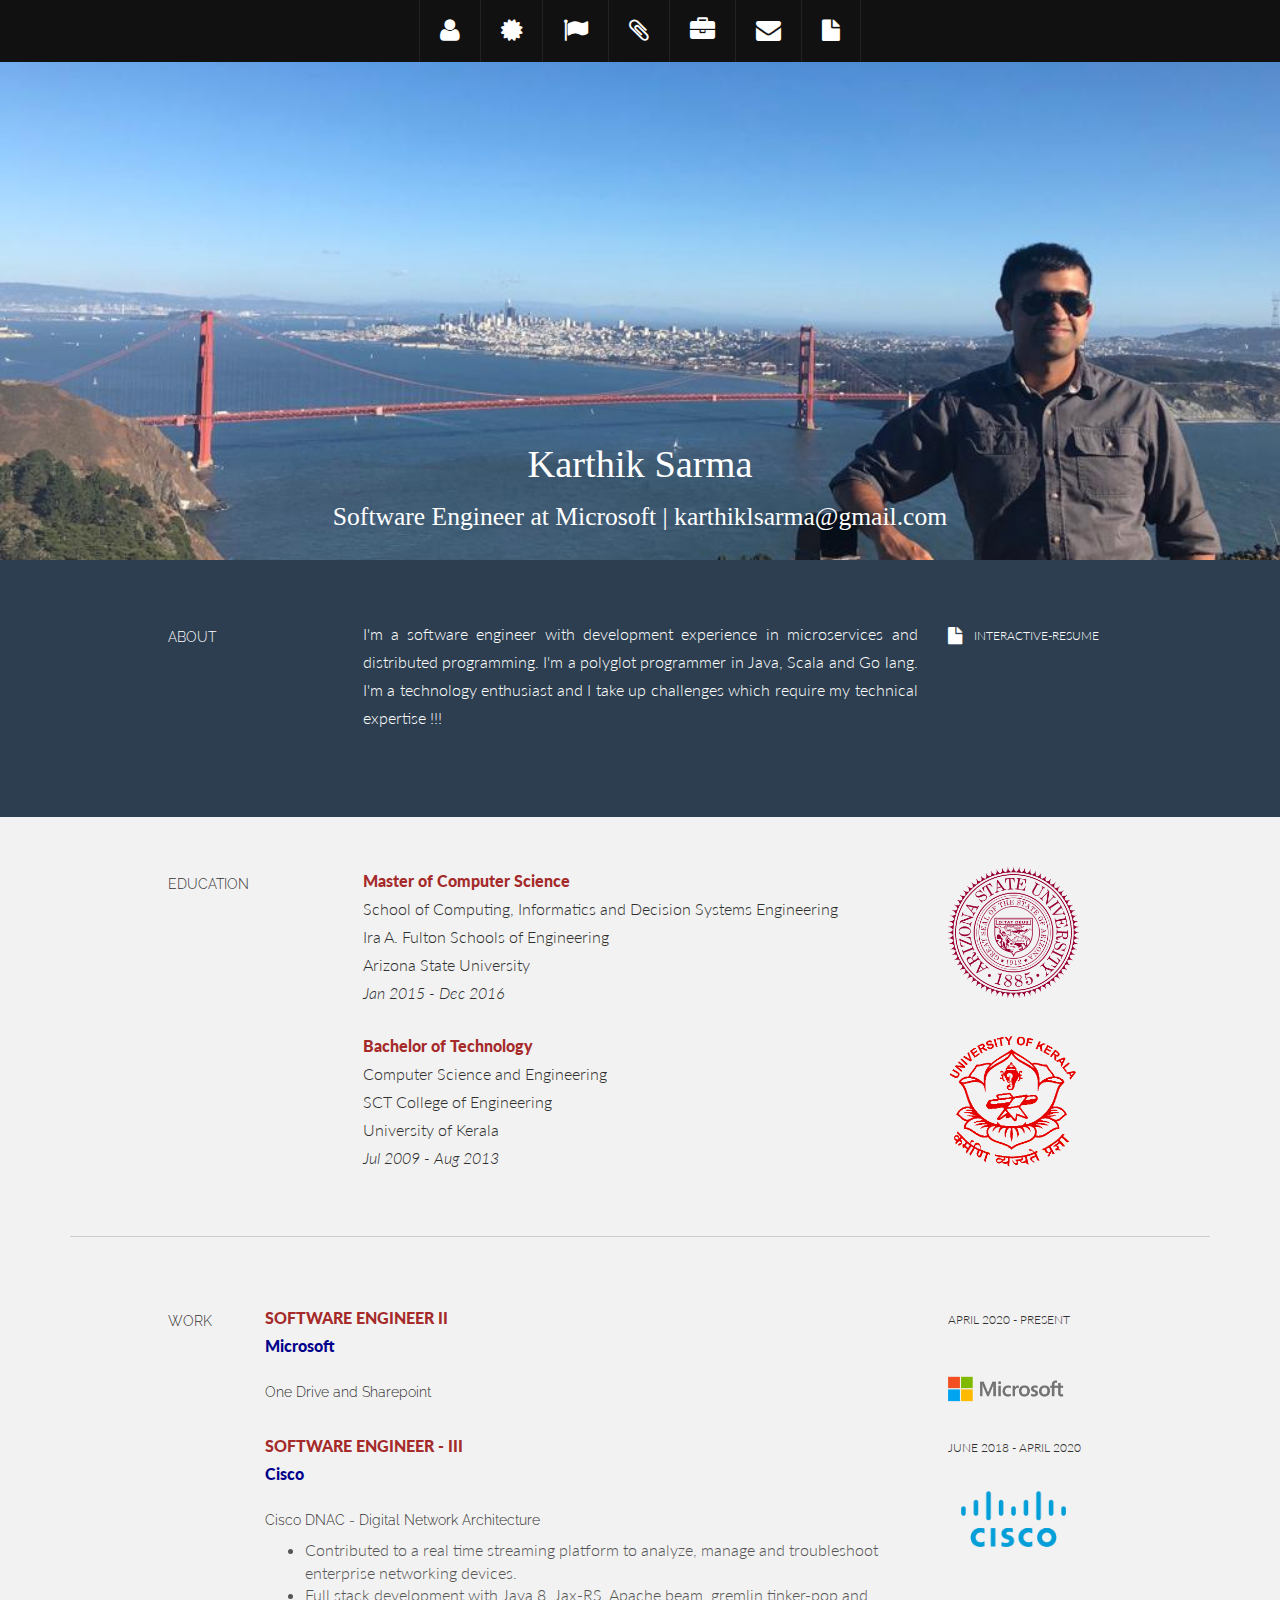
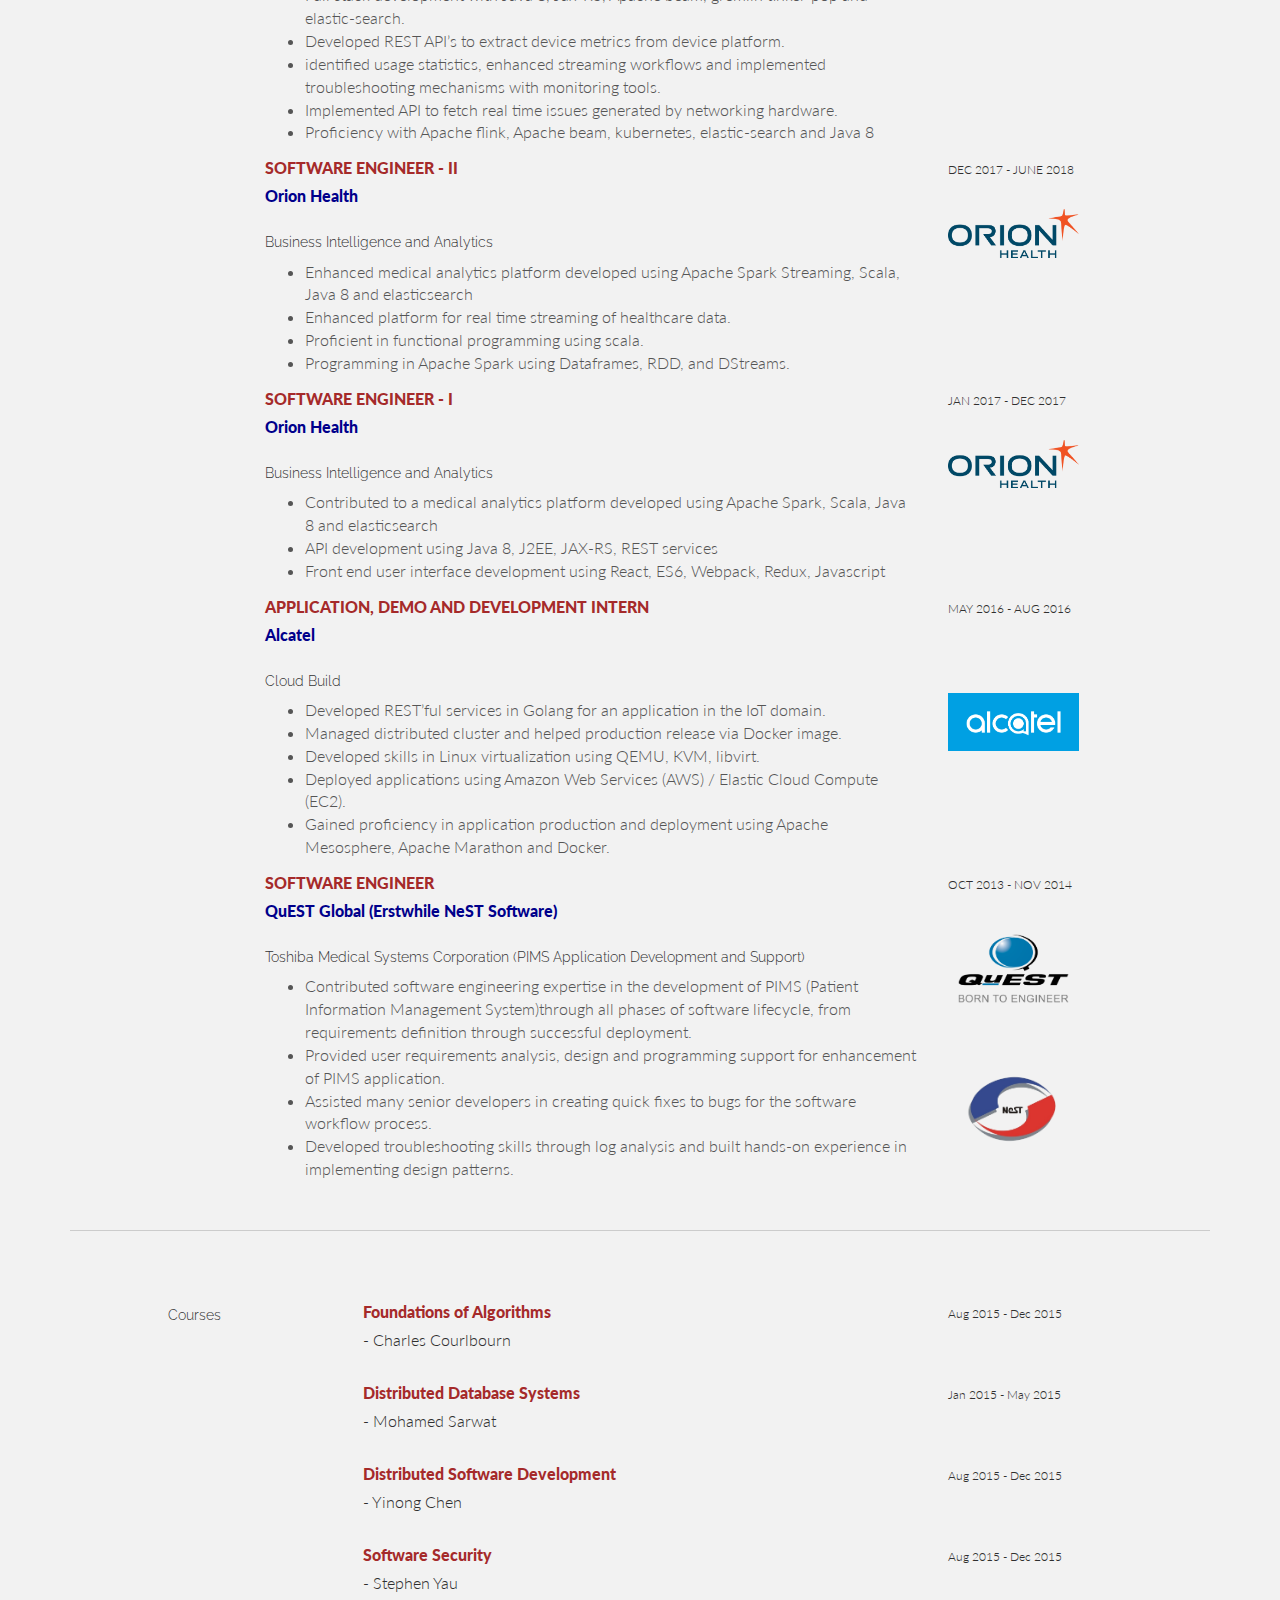
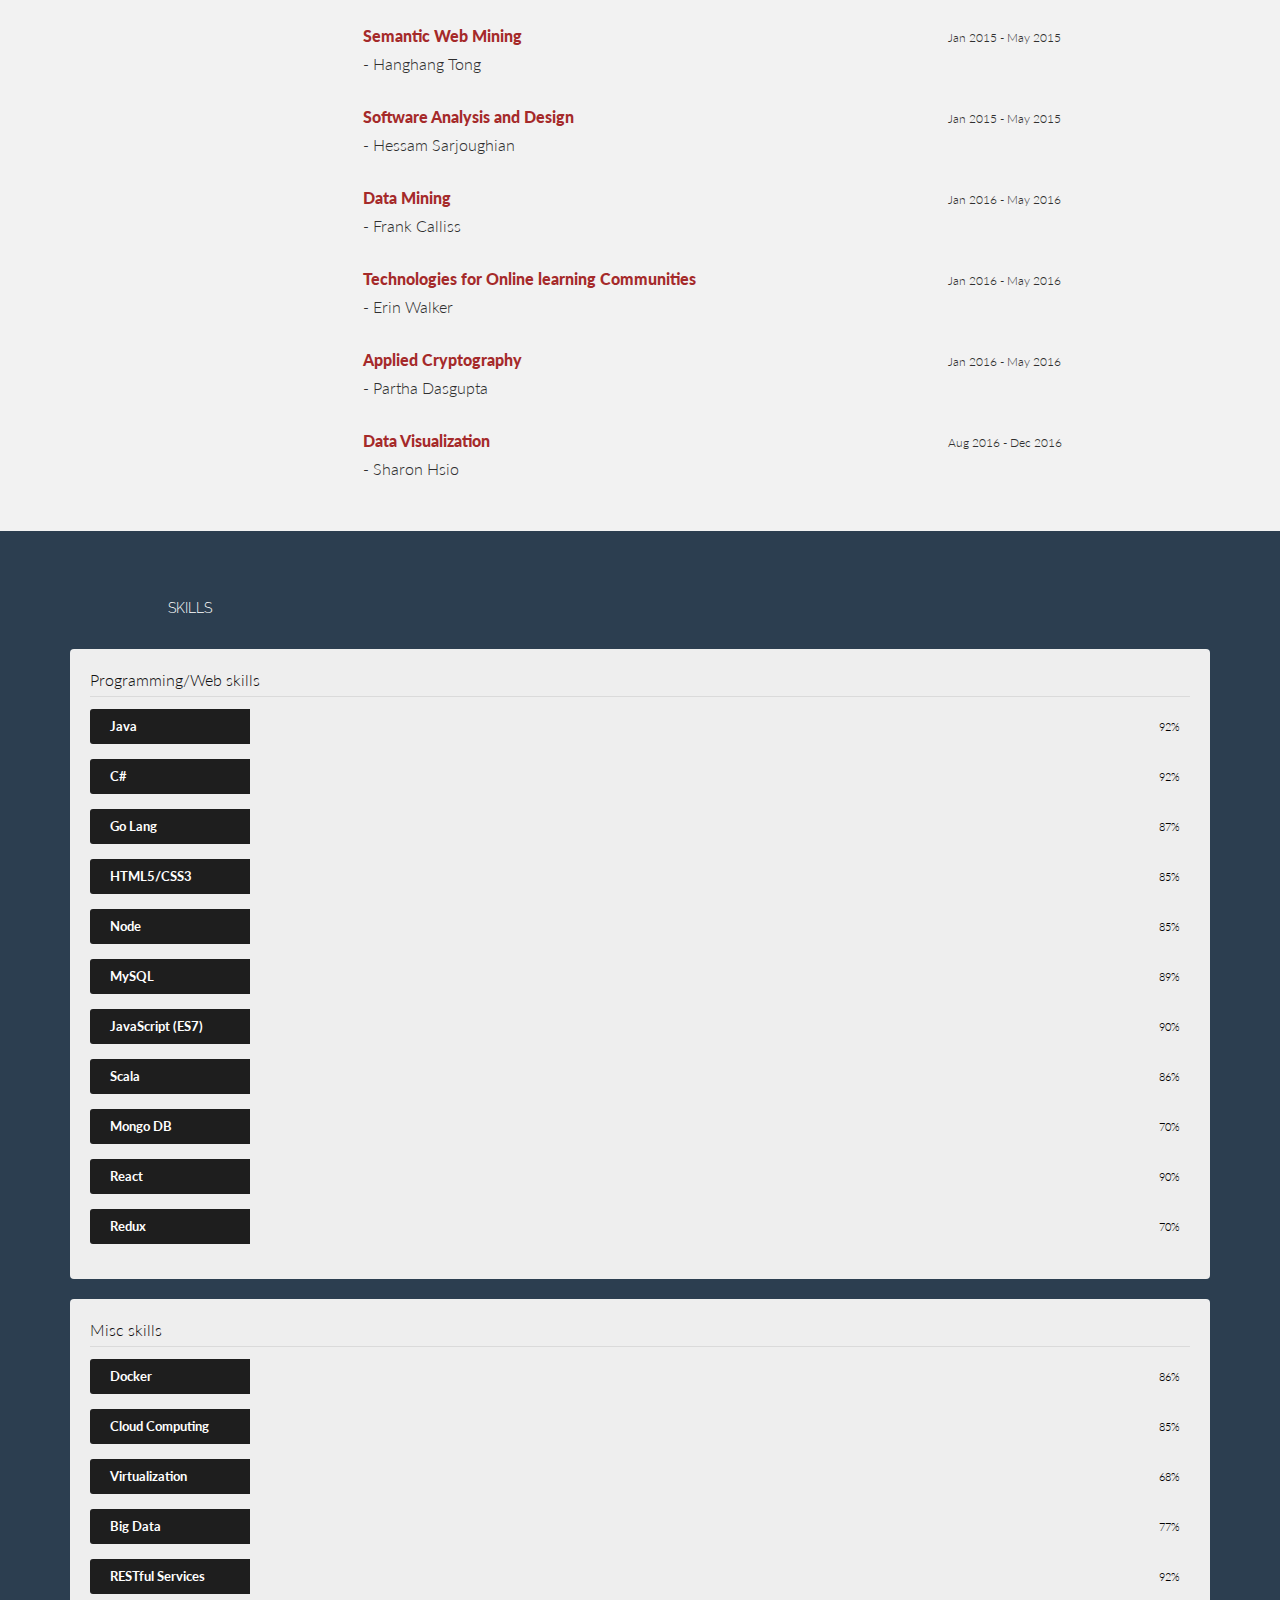
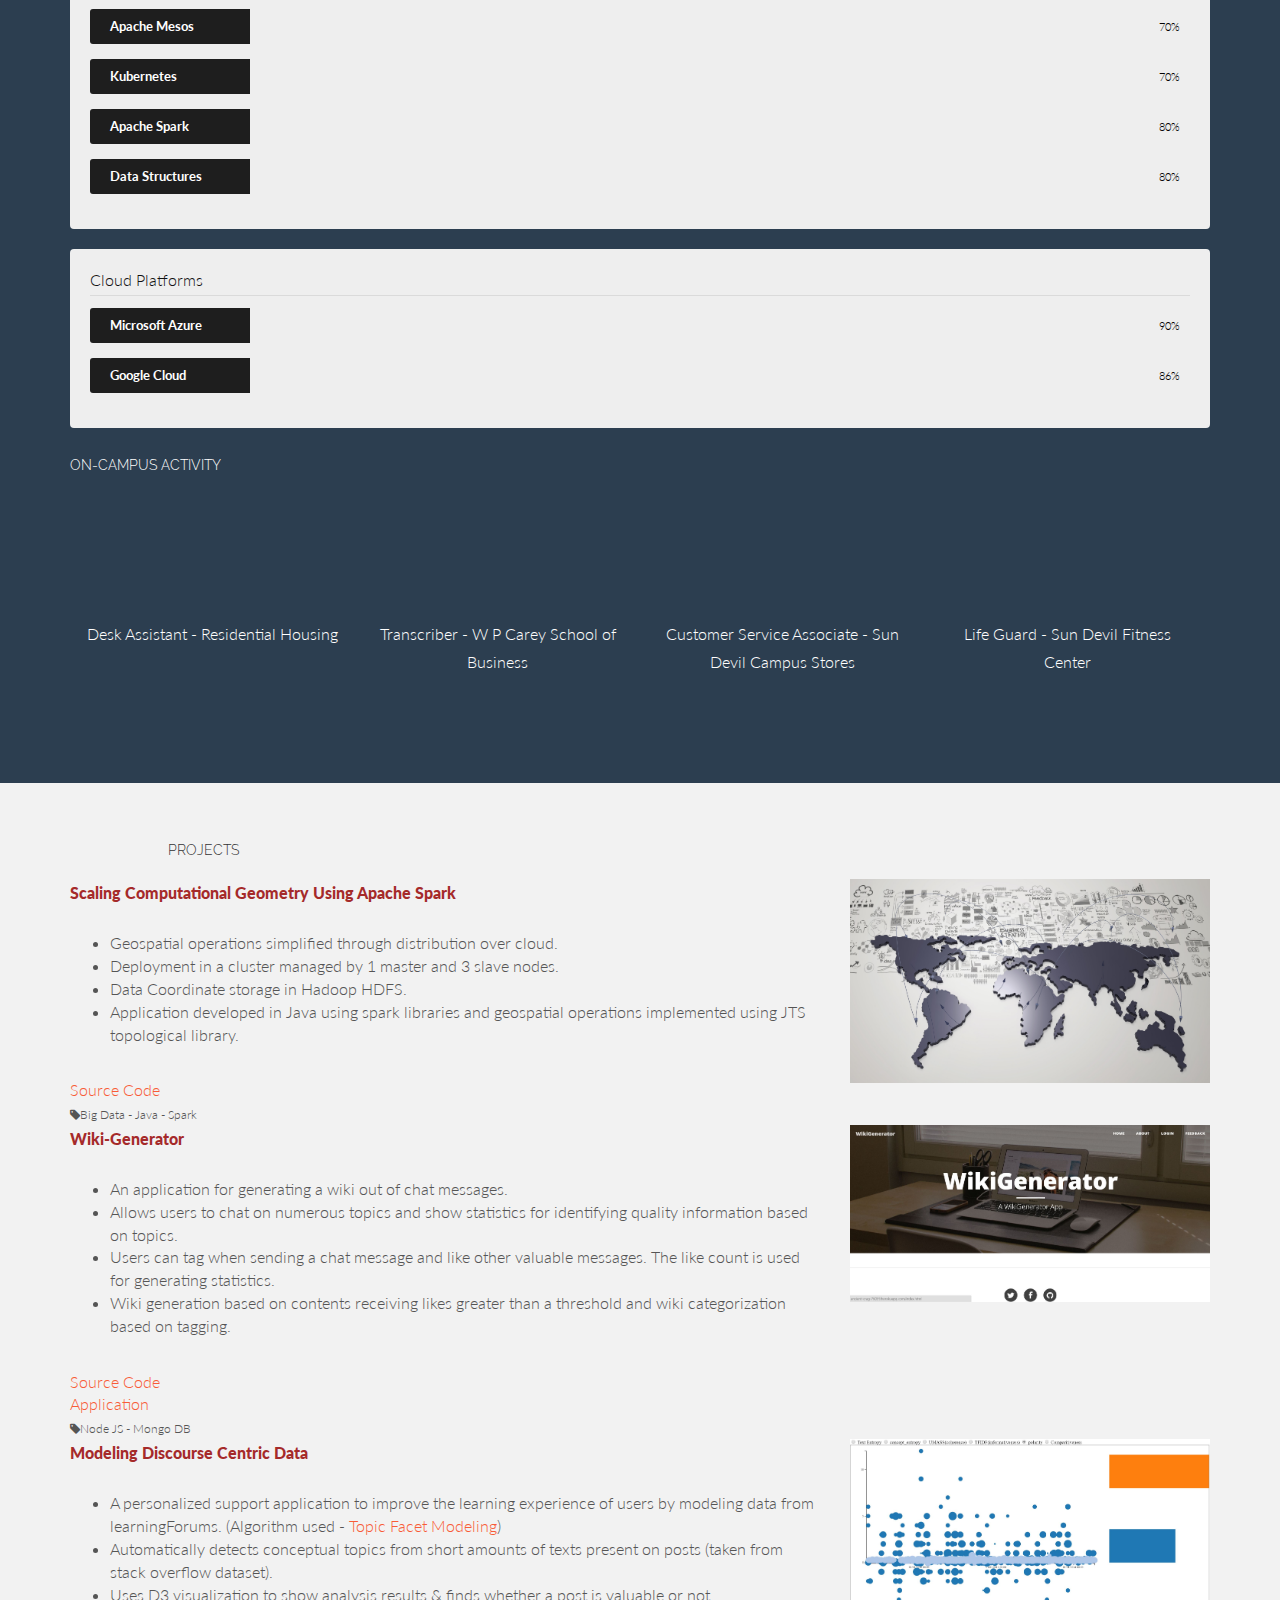
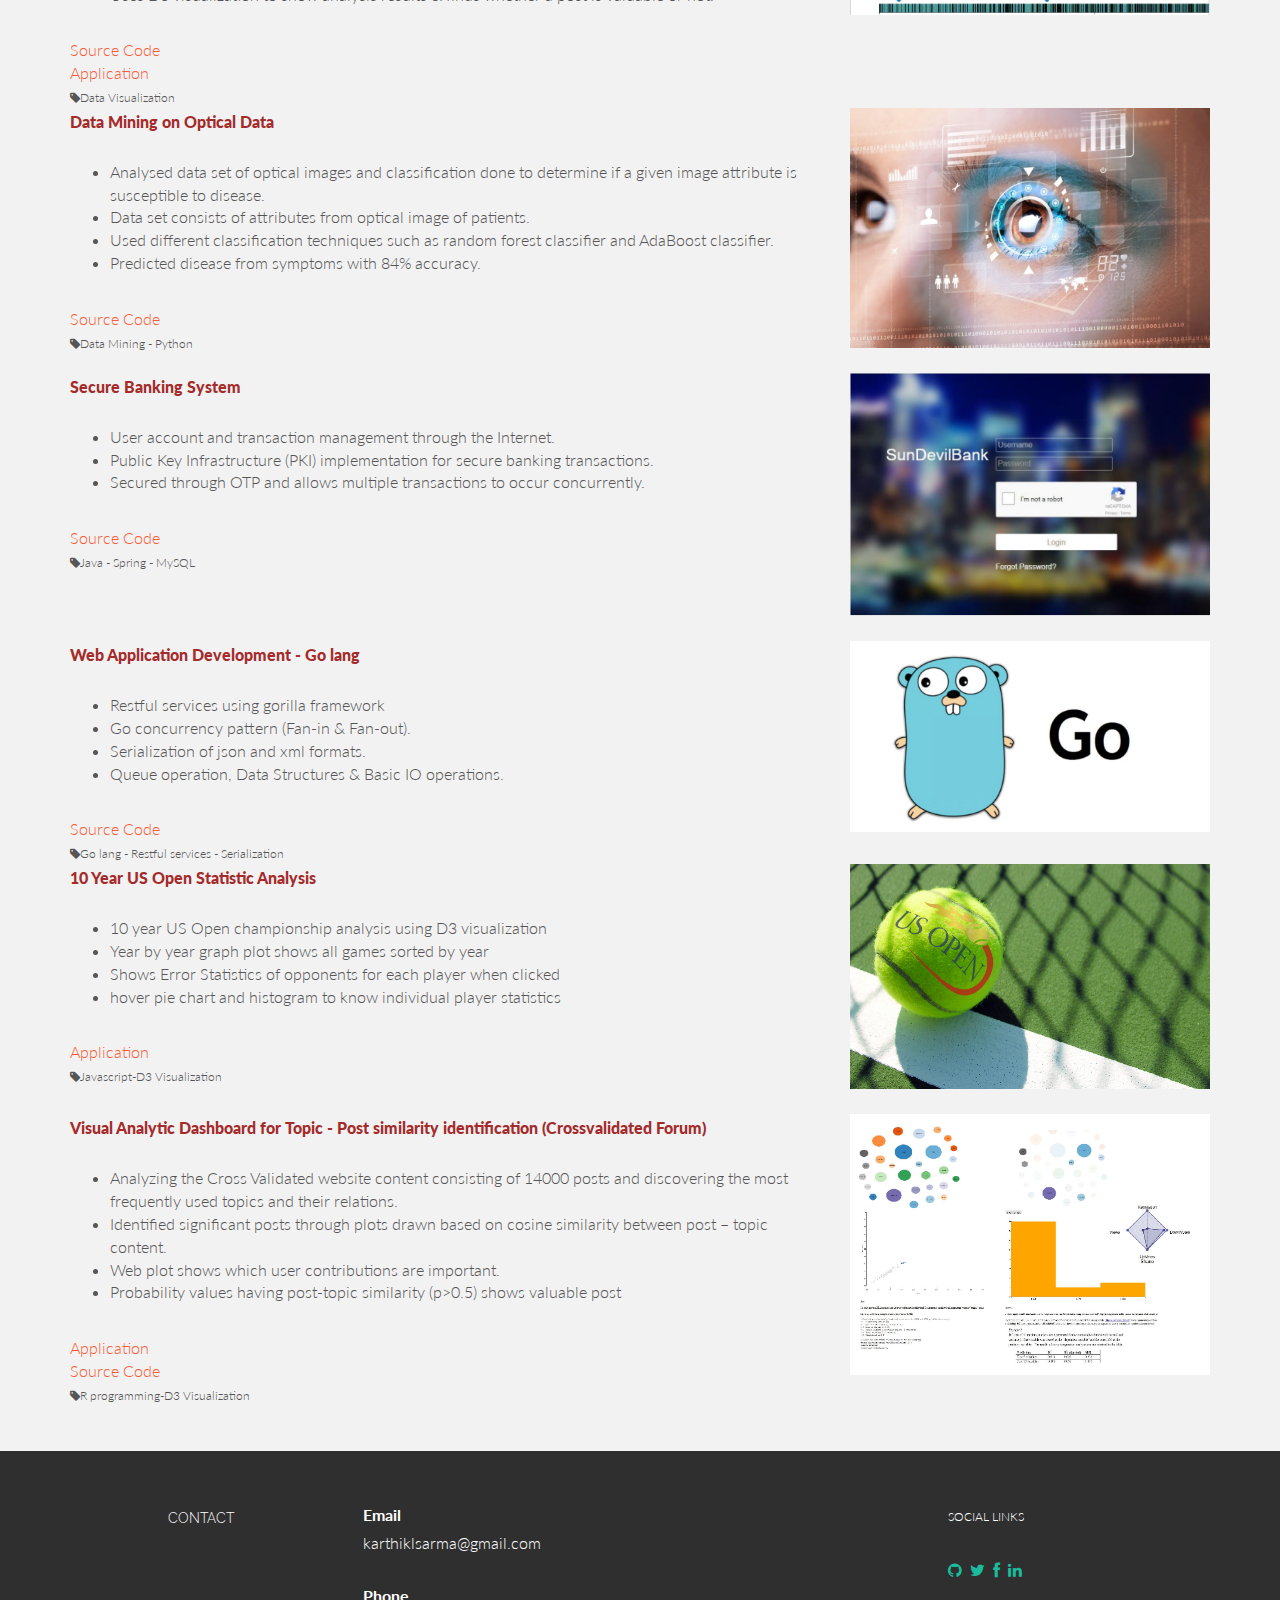
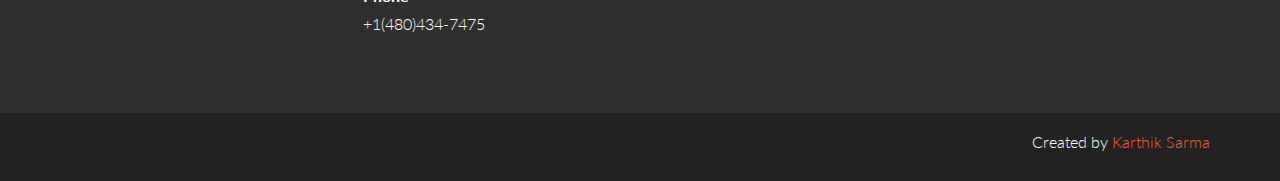
==== commit 9c709cba: "correction2" ====
--- a/index.html
+++ b/index.html
@@ -1 +1 @@
-﻿<!DOCTYPE html><html lang=en><meta charset=utf-8><meta content="width=device-width,initial-scale=1" name=viewport><meta content="" name=description><meta content="" name=author><link href=assets/ico/favicon.png rel="shortcut icon"><link href=assets/img/icons/favicon.ico rel=icon type=image/png><title>Karthik Sarma</title><link href=assets/css/bootstrap.css rel=stylesheet><link href=assets/css/main.css rel=stylesheet><link href=assets/css/font-awesome.min.css rel=stylesheet><link href="http://fonts.googleapis.com/css?family=Lato:300,400,700,300italic,400italic" rel=stylesheet><link href="http://fonts.googleapis.com/css?family=Raleway:400,300,700" rel=stylesheet><script src=assets/js/jquery.min.js></script><script src=assets/js/smoothscroll.js></script><script src=assets/js/Chart.js></script><script src=assets/js/main.js></script><script>! function(e, a, t, n, g, c, o){e.GoogleAnalyticsObject=g, e.ga=e.ga || function(){(e.ga.q=e.ga.q || []).push(arguments)}, e.ga.l=1 * new Date, c=a.createElement(t), o=a.getElementsByTagName(t)[0], c.async=1, c.src="https://www.google-analytics.com/analytics.js", o.parentNode.insertBefore(c, o)}(window, document, "script", 0, "ga"), ga("create", "UA-101662462-1", "auto"), ga("send", "pageview")</script><body data-offset=0 data-spy=scroll data-target=#nav> <div id=section-topbar> <div id=topbar-inner> <div class=container> <div class=row> <div class=dropdown> <ul class=nav id=nav> <li class=menu-item><a href=#about title=About class=smoothScroll><i class=icon-user></i></a> <li class="hidden-xs menu-item"><a href=#education title=Education class=smoothScroll><i class=icon-certificate></i></a> <li class="hidden-xs menu-item"><a href=#experience title=Experience class=smoothScroll><i class=icon-flag></i></a> <li class=menu-item><a href=#skills title=Skills class=smoothScroll><i class=icon-paperclip></i></a> <li class=menu-item><a href=#work title=Projects class=smoothScroll><i class=icon-briefcase></i></a> <li class=menu-item><a href=#contact title=Contact class=smoothScroll><i class=icon-envelope></i></a> <li class=menu-item><a href=assets/resume/Karthik-Resume.pdf title=Resume><i class=icon-file></i></a></ul> </div><div class=clear></div></div></div><div class=clear></div></div></div><div id=headerwrap> <div class=container> <div class="row centered"> <section id=about name=about></section> <div class="@screen-xs-max col-xs-12"> <p class=screen-adjust>Karthik Sarma <p class=sub-screen-adjust>Software Engineer at Microsoft | karthiklsarma@gmail.com</div></div></div></div><div id=intro> <div class=container> <div class=row> <div class="col-lg-2 col-lg-offset-1"> <h5>ABOUT</h5></div><div class=col-lg-6> <p align=justify>I'm a software engineer with development experience in microservices and distributed programming. I'm a polyglot programmer in Java, Scala and Go lang. I'm a technology enthusiast and I take up challenges which require my technical expertise !!!</div><div class=col-lg-3> <p><a href=Interactive-Resume/index.html><i class=icon-file></i></a> <sm>INTERACTIVE-RESUME</sm> </div></div></div><section id=education name=education></section> </div><section id=resume name=resume></section> <div class="container desc"> <div class=row> <div class="col-lg-2 col-lg-offset-1"> <h5>EDUCATION</h5></div><div class=col-lg-6> <p> <t>Master of Computer Science</t> <br>School of Computing, Informatics and Decision Systems Engineering <br>Ira A. Fulton Schools of Engineering <br>Arizona State University <br><i>Jan 2015 - Dec 2016</i></div><div class=col-lg-3> <p><img alt="" class="hidden-xs img-seal" src=assets/img/asu_seal.jpg></div><div class="col-lg-6 col-lg-offset-3"> <p> <t>Bachelor of Technology</t> <br>Computer Science and Engineering <br>SCT College of Engineering <br>University of Kerala <br><i>Jul 2009 - Aug 2013</i></div><div class=col-lg-3> <p><img alt="" class="hidden-xs img-seal" src=assets/img/uok_seal.jpg></div></div><section id=experience name=experience></section> <br><hr> </div><div class="container desc"> <div class=row> <div class="col-lg-1 col-lg-offset-1"> <h5>WORK</h5> </div><div class="col-lg-7 col-lg-offset-0"> <p> <t>SOFTWARE ENGINEER</t> <br><c>MICROSOFT</c> <br><p align=justify> <h5>One Drive and Sharepoint team</h5> </div><div class="col-lg-3"> <p> <sm>APRIL 2020 - PRESENT</sm> <p><img alt="" class="hidden-xs img-seal" src=assets/img/microsoft-logo.png> </div><div class="col-lg-7 col-lg-offset-2"> <p> <t>SOFTWARE ENGINEER - III</t> <br><c>CISCO</c> <br><p align=justify> <h5>Cisco DNAC - Digital Network Architecture</h5> <ul> <li> Contributed to a real time streaming platform to analyze, manage and troubleshoot enterprise networking devices. <li> Full stack development with Java 8, Jax-RS, Apache beam, gremlin tinker-pop and elastic-search. <li> Developed REST API’s to extract device metrics from device platform. <li> identified usage statistics, enhanced streaming workflows and implemented troubleshooting mechanisms with monitoring tools. <li> Implemented API to fetch real time issues generated by networking hardware. <li> Proficiency with Apache flink, Apache beam, kubernetes, elastic-search and Java 8 </ul> </div><div class=col-lg-3> <p> <sm>JUNE 2018 - APRIL 2020</sm> <p><img alt="" class="hidden-xs img-seal" src=assets/img/Cisco-logo.png></div><div class="col-lg-7 col-lg-offset-2"> <p> <t>SOFTWARE ENGINEER - II</t> <br><c>Orion Health</c> <br><p align=justify> <h5>Business Intelligence and Analytics</h5> <ul> <li> Enhanced medical analytics platform developed using Apache Spark Streaming, Scala, Java 8 and elasticsearch <li> Enhanced platform for real time streaming of healthcare data. <li> Proficient in functional programming using scala. <li> Programming in Apache Spark using Dataframes, RDD, and DStreams. </ul> </div><div class=col-lg-3> <p> <sm>DEC 2017 - JUNE 2018</sm> <p><img alt="" class="hidden-xs img-seal" src=assets/img/Orion-Health-Logo.png></div><div class="col-lg-7 col-lg-offset-2"> <p> <t>SOFTWARE ENGINEER - I</t> <br><c>Orion Health</c> <br><p align=justify> <h5>Business Intelligence and Analytics</h5> <ul> <li> Contributed to a medical analytics platform developed using Apache Spark, Scala, Java 8 and elasticsearch <li> API development using Java 8, J2EE, JAX-RS, REST services <li> Front end user interface development using React, ES6, Webpack, Redux, Javascript </ul> </div><div class=col-lg-3> <p> <sm>JAN 2017 - DEC 2017</sm> <p><img alt="" class="hidden-xs img-seal" src=assets/img/Orion-Health-Logo.png></div><div class="col-lg-7 col-lg-offset-2"> <p> <t>APPLICATION, DEMO AND DEVELOPMENT INTERN</t> <br><c>Alcatel</c> <br><p align=justify> <h5>Cloud Build</h5> <ul> <li> Developed REST’ful services in Golang for an application in the IoT domain. <li> Managed distributed cluster and helped production release via Docker image. <li> Developed skills in Linux virtualization using QEMU, KVM, libvirt. <li> Deployed applications using Amazon Web Services (AWS) / Elastic Cloud Compute (EC2). <li> Gained proficiency in application production and deployment using Apache Mesosphere, Apache Marathon and Docker. </ul> </div><div class=col-lg-3> <p> <sm>MAY 2016 - AUG 2016</sm> </p><br><br><p><img alt="" class="hidden-xs img-seal" src=assets/img/alcatel.jpg></div><div class="col-lg-7 col-lg-offset-2"> <p> <t>SOFTWARE ENGINEER</t> <br><c>QuEST Global (Erstwhile NeST Software)</c> <p align=justify> <h5>Toshiba Medical Systems Corporation (PIMS Application Development and Support)</h5> <ul> <li> Contributed software engineering expertise in the development of PIMS (Patient Information Management System)through all phases of software lifecycle, from requirements definition through successful deployment. <li> Provided user requirements analysis, design and programming support for enhancement of PIMS application. <li> Assisted many senior developers in creating quick fixes to bugs for the software workflow process. <li> Developed troubleshooting skills through log analysis and built hands-on experience in implementing design patterns. </ul> </div><div class=col-lg-3> <p> <sm>OCT 2013 - NOV 2014</sm> <p><img alt="" class="hidden-xs img-seal" src=assets/img/quest_logo.jpg></p><br><p><img alt="" class="hidden-xs img-seal" src=assets/img/nest_logo.jpg></div></div><br><hr> </div><div class="container desc"> <div class=row> <div class="col-lg-2 col-lg-offset-1"> <h5>Courses</h5></div><div class=col-lg-6> <p> <t>Foundations of Algorithms</t> <br>- Charles Courlbourn <br></div><div class=col-lg-3> <p> <sm>Aug 2015 - Dec 2015</sm> </div><div class="col-lg-6 col-lg-offset-3"> <p> <t>Distributed Database Systems</t> <br>- Mohamed Sarwat</div><div class=col-lg-3> <p> <sm>Jan 2015 - May 2015</sm> </div><div class="col-lg-6 col-lg-offset-3"> <p> <t>Distributed Software Development</t> <br>- Yinong Chen</div><div class=col-lg-3> <p> <sm>Aug 2015 - Dec 2015</sm> </div><div class="col-lg-6 col-lg-offset-3"> <p> <t>Software Security</t> <br>- Stephen Yau</div><div class=col-lg-3> <p> <sm>Aug 2015 - Dec 2015</sm> </div><div class="col-lg-6 col-lg-offset-3"> <p> <t>Semantic Web Mining</t> <br>- Hanghang Tong</div><div class=col-lg-3> <p> <sm>Jan 2015 - May 2015</sm> </div><div class="col-lg-6 col-lg-offset-3"> <p> <t>Software Analysis and Design</t> <br>- Hessam Sarjoughian</div><div class=col-lg-3> <p> <sm>Jan 2015 - May 2015</sm> </div><div class="col-lg-6 col-lg-offset-3"> <p> <t>Data Mining</t> <br>- Frank Calliss</div><div class=col-lg-3> <p> <sm>Jan 2016 - May 2016</sm> </div><div class="col-lg-6 col-lg-offset-3"> <p> <t>Technologies for Online learning Communities</t> <br>- Erin Walker</div><div class=col-lg-3> <p> <sm>Jan 2016 - May 2016</sm> </div><div class="col-lg-6 col-lg-offset-3"> <p> <t>Applied Cryptography</t> <br>- Partha Dasgupta</div><div class=col-lg-3> <p> <sm>Jan 2016 - May 2016</sm> </div><div class="col-lg-6 col-lg-offset-3"> <p> <t>Data Visualization</t> <br>- Sharon Hsio</div><div class=col-lg-3> <p> <sm>Aug 2016 - Dec 2016</sm> </div></div><br></div><div id=skillswrap> <div class=container> <section id=skills name=skills></section> <div class=row> <div class="col-lg-2 col-lg-offset-1"> <h5>SKILLS</h5></div></div><br><div id=skill-bars> <div class=card> <div class=card-title>Programming/Web skills</div><div class="clearfix skillbar" data-percent=92%> <div class=skillbar-title style=background:#222><span>Java</span></div><div class=skillbar-bar style=background:#aaa></div><div class=skill-bar-percent>92%</div></div><div class="clearfix skillbar" data-percent=92%> <div class=skillbar-title style=background:#222><span>C#</span></div><div class=skillbar-bar style=background:#aaa></div><div class=skill-bar-percent>92%</div></div><div class="clearfix skillbar" data-percent=87%> <div class=skillbar-title style=background:#222><span>Go Lang</span></div><div class=skillbar-bar style=background:#aaa></div><div class=skill-bar-percent>87%</div></div><div class="clearfix skillbar" data-percent=85%> <div class=skillbar-title style=background:#222><span>HTML5/CSS3</span></div><div class=skillbar-bar style=background:#aaa></div><div class=skill-bar-percent>85%</div></div><div class="clearfix skillbar" data-percent=85%> <div class=skillbar-title style=background:#222><span>Node</span></div><div class=skillbar-bar style=background:#aaa></div><div class=skill-bar-percent>85%</div></div><div class="clearfix skillbar" data-percent=89%> <div class=skillbar-title style=background:#222><span>MySQL</span></div><div class=skillbar-bar style=background:#aaa></div><div class=skill-bar-percent>89%</div></div><div class="clearfix skillbar" data-percent=90%> <div class=skillbar-title style=background:#222><span>JavaScript (ES7)</span></div><div class=skillbar-bar style=background:#aaa></div><div class=skill-bar-percent>90%</div></div><div class="clearfix skillbar" data-percent=86%> <div class=skillbar-title style=background:#222><span>Scala</span></div><div class=skillbar-bar style=background:#aaa></div><div class=skill-bar-percent>86%</div></div><div class="clearfix skillbar" data-percent=70%> <div class=skillbar-title style=background:#222><span>Mongo DB</span></div><div class=skillbar-bar style=background:#aaa></div><div class=skill-bar-percent>70%</div></div><div class="clearfix skillbar" data-percent=90%> <div class=skillbar-title style=background:#222><span>React</span></div><div class=skillbar-bar style=background:#aaa></div><div class=skill-bar-percent>90%</div></div><div class="clearfix skillbar" data-percent=70%> <div class=skillbar-title style=background:#222><span>Redux</span></div><div class=skillbar-bar style=background:#aaa></div><div class=skill-bar-percent>70%</div></div></div><div class=card> <div class=card-title>Misc skills</div><div class="clearfix skillbar" data-percent=86%> <div class=skillbar-title style=background:#222><span>Docker</span></div><div class=skillbar-bar style=background:#aaa></div><div class=skill-bar-percent>86%</div></div><div class="clearfix skillbar" data-percent=85%> <div class=skillbar-title style=background:#222><span>Cloud Computing</span></div><div class=skillbar-bar style=background:#aaa></div><div class=skill-bar-percent>85%</div></div><div class="clearfix skillbar" data-percent=68%> <div class=skillbar-title style=background:#222><span>Virtualization</span></div><div class=skillbar-bar style=background:#aaa></div><div class=skill-bar-percent>68%</div></div><div class="clearfix skillbar" data-percent=77%> <div class=skillbar-title style=background:#222><span>Big Data</span></div><div class=skillbar-bar style=background:#aaa></div><div class=skill-bar-percent>77%</div></div><div class="clearfix skillbar" data-percent=92%> <div class=skillbar-title style=background:#222><span>RESTful Services</span></div><div class=skillbar-bar style=background:#aaa></div><div class=skill-bar-percent>92%</div></div><div class="clearfix skillbar" data-percent=70%> <div class=skillbar-title style=background:#222><span>Apache Mesos</span></div><div class=skillbar-bar style=background:#aaa></div><div class=skill-bar-percent>70%</div></div><div class="clearfix skillbar" data-percent=70%> <div class=skillbar-title style=background:#222><span>Kubernetes</span></div><div class=skillbar-bar style=background:#aaa></div><div class=skill-bar-percent>70%</div></div><div class="clearfix skillbar" data-percent=80%> <div class=skillbar-title style=background:#222><span>Apache Spark</span></div><div class=skillbar-bar style=background:#aaa></div><div class=skill-bar-percent>80%</div></div><div class="clearfix skillbar" data-percent=80%> <div class=skillbar-title style=background:#222><span>Data Structures</span></div><div class=skillbar-bar style=background:#aaa></div><div class=skill-bar-percent>80%</div></div></div><div class=card> <div class=card-title>Cloud Platforms</div><div class="clearfix skillbar" data-percent=86%> <div class=skillbar-title style=background:#222><span>Microsoft Azure</span></div><div class=skillbar-bar style=background:#aaa></div><div class=skill-bar-percent>90%</div></div><div class="clearfix skillbar" data-percent=86%> <div class=skillbar-title style=background:#222><span>Google Cloud</span></div><div class=skillbar-bar style=background:#aaa></div><div class=skill-bar-percent>86%</div></div></div></div><div class=row> <div class="col-lg-2 col-lg-offset-0"> <h5>ON-CAMPUS ACTIVITY</h5></div></div><div class="col-lg-3 centered"> <iframe src="https://giphy.com/embed/8L0hXHQkY4o7eyQHJB" width="130" height="105" frameBorder="0" class="giphy-embed" allowFullScreen></iframe><p><a href="https://giphy.com/stickers/cute-animal-8L0hXHQkY4o7eyQHJB"></a></p><p>Desk Assistant - Residential Housing</p><br></div><div class="col-lg-3 centered"> <iframe src="https://giphy.com/embed/jjcvCCXrM3iCY" width="130" height="105" frameBorder="0" class="giphy-embed" allowFullScreen></iframe><p><a href="https://giphy.com/stickers/typing-jjcvCCXrM3iCY"></a></p><p>Transcriber - W P Carey School of Business</p><br></div><div class="col-lg-3 centered"> <iframe src="https://giphy.com/embed/JQMj5meZs8Mlz9jL7S" width="130" height="105" frameBorder="0" class="giphy-embed" allowFullScreen></iframe><p><a href="https://giphy.com/stickers/Pepephone-telefono-callcenter-trabajador-JQMj5meZs8Mlz9jL7S"></a></p><p>Customer Service Associate - Sun Devil Campus Stores</p><br></div><div class="col-lg-3 centered"> <iframe src="https://giphy.com/embed/k8qdEUowtFmitHS87z" width="200" height="105" frameBorder="0" class="giphy-embed" allowFullScreen></iframe><p><a href="https://giphy.com/stickers/sea-swimming-swim-k8qdEUowtFmitHS87z"></a></p><p>Life Guard - Sun Devil Fitness Center</p><br></div></div><section id=work name=work></section> </div><div class="container desc"> <div class=row> <div class="col-lg-2 col-lg-offset-1"> <h5>PROJECTS</h5></div><br><br><div class=col-sm-8> <p> <t>Scaling Computational Geometry Using Apache Spark</t> <p align=justify> <ul> <li> Geospatial operations simplified through distribution over cloud. <li> Deployment in a cluster managed by 1 master and 3 slave nodes. <li> Data Coordinate storage in Hadoop HDFS. <li> Application developed in Java using spark libraries and geospatial operations implemented using JTS topological library. </ul> <br><a href=https://github.com/karthiklsarma/GeospatialOperations>Source Code</a> <br><sm><i class=icon-tag></i>Big Data - Java - Spark</sm> </div><div class=col-sm-4> <p><img alt="" class=img-responsive src=assets/img/port01.jpg></div><div class=col-sm-8> <p> <t>Wiki-Generator</t> <p align=justify> <ul> <li> An application for generating a wiki out of chat messages. <li> Allows users to chat on numerous topics and show statistics for identifying quality information based on topics. <li> Users can tag when sending a chat message and like other valuable messages. The like count is used for generating statistics. <li> Wiki generation based on contents receiving likes greater than a threshold and wiki categorization based on tagging. </ul> <br><a href=https://github.com/adi06/WikiGenerator>Source Code</a> <br><a href=http://ancient-crag-76059.herokuapp.com>Application</a> <br><sm><i class=icon-tag></i>Node JS - Mongo DB</sm> </div><div class=col-sm-4> <p><img alt="" class=img-responsive src=assets/img/port02.png></div><div class=col-sm-8> <p> <t>Modeling Discourse Centric Data</t> <p align=justify> <ul> <li> A personalized support application to improve the learning experience of users by modeling data from learningForums. (Algorithm used - <a href=http://www.public.asu.edu/~ihsiao1/pub/TFM_LAK15.pdf>Topic Facet Modeling</a>) <li> Automatically detects conceptual topics from short amounts of texts present on posts (taken from stack overflow dataset). <li> Uses D3 visualization to show analysis results & finds whether a post is valuable or not. </ul> <br><a href=https://github.com/karthiklsarma/Modelling-Discourse-Centric-Data>Source Code</a> <br><a href=Project/index.html>Application</a> <br><sm><i class=icon-tag></i>Data Visualization</sm> </div><div class=col-sm-4> <p><img alt="" class=img-responsive src=assets/img/port03.jpg></div><div class=col-sm-8> <p> <t>Data Mining on Optical Data</t> <p align=justify> <ul> <li> Analysed data set of optical images and classification done to determine if a given image attribute is susceptible to disease. <li> Data set consists of attributes from optical image of patients. <li> Used different classification techniques such as random forest classifier and AdaBoost classifier. <li> Predicted disease from symptoms with 84% accuracy. </ul> <br><a href=https://github.com/karthiklsarma/Optical-Data-Mining>Source Code</a> <br><sm><i class=icon-tag></i>Data Mining - Python</sm> </div><div class=col-sm-4> <p><img alt="" class=img-responsive src=assets/img/port04.jpg></div><div class=col-sm-8> <p> <t>Secure Banking System</t> <p align=justify> <ul> <li> User account and transaction management through the Internet. <li> Public Key Infrastructure (PKI) implementation for secure banking transactions. <li> Secured through OTP and allows multiple transactions to occur concurrently. </ul> <br><a href=https://github.com/karthiklsarma/SecureBankingSystem>Source Code</a> <br><sm><i class=icon-tag></i>Java - Spring - MySQL</sm> </div><div class=col-sm-4> <p><img alt="" class=img-responsive src=assets/img/port05.JPG></div><div class=col-sm-8> <p> <t>Web Application Development - Go lang</t> <p align=justify> <ul> <li> Restful services using gorilla framework <li> Go concurrency pattern (Fan-in & Fan-out). <li> Serialization of json and xml formats. <li> Queue operation, Data Structures & Basic IO operations. </ul> <br><a href=https://github.com/karthiklsarma/Go-Programs>Source Code</a> <br><sm><i class=icon-tag></i>Go lang - Restful services - Serialization</sm> </div><div class=col-sm-4> <p><img alt="" class=img-responsive src=assets/img/port06.jpg></div><div class=col-sm-8> <p> <t>10 Year US Open Statistic Analysis</t> <p align=justify> <ul> <li> 10 year US Open championship analysis using D3 visualization <li> Year by year graph plot shows all games sorted by year <li> Shows Error Statistics of opponents for each player when clicked <li> hover pie chart and histogram to know individual player statistics </ul> <br><a href=Analytics/index.html>Application</a> <br><sm><i class=icon-tag></i>Javascript-D3 Visualization</sm> </div><div class=col-sm-4> <p><img alt="" class=img-responsive src=assets/img/port07.jpg></div><div class=col-sm-8> <p> <t>Visual Analytic Dashboard for Topic - Post similarity identification (Crossvalidated Forum)</t> <p align=justify> <ul> <li> Analyzing the Cross Validated website content consisting of 14000 posts and discovering the most frequently used topics and their relations. <li> Identified significant posts through plots drawn based on cosine similarity between post – topic content. <li> Web plot shows which user contributions are important. <li> Probability values having post-topic similarity (p>0.5) shows valuable post </ul> <br><a href=DataViz/index.html>Application</a> <br><a href=https://github.com/karthiklsarma/CrossValidated-Analysis>Source Code</a> <br><sm><i class=icon-tag></i>R programming-D3 Visualization</sm> </more> </div><div class=col-sm-4> <p><img alt="" class=img-responsive src=assets/img/port08.jpg></div></div><br><br></div><section id=contact name=contact></section> <div id=footwrap> <div class=container> <div class=row> <div class="col-lg-2 col-lg-offset-1"> <h5>CONTACT</h5></div><div class=col-lg-6> <p> <t>Email</t> <br>karthiklsarma@gmail.com <br><p> <t>Phone</t> <br>+1(480)434-7475 <br></div><div class=col-lg-3> <p> <sm>SOCIAL LINKS</sm> <p><a href=https://github.com/karthiklsarma><i class=icon-github></i></a><a href=https://twitter.com/KarthikSarma1><i class=icon-twitter></i></a><a href=https://www.facebook.com/karthiklsarma><i class=icon-facebook></i></a><a href=https://www.linkedin.com/in/karthik-sarma-6713b416><i class=icon-linkedin></i></a></div></div></div></div><div id=c> <div class=container> <p>Created by <a href=#>Karthik Sarma</a></div></div><script src=assets/js/bootstrap.js></script>+﻿<!DOCTYPE html><html lang=en><meta charset=utf-8><meta content="width=device-width,initial-scale=1" name=viewport><meta content="" name=description><meta content="" name=author><link href=assets/ico/favicon.png rel="shortcut icon"><link href=assets/img/icons/favicon.ico rel=icon type=image/png><title>Karthik Sarma</title><link href=assets/css/bootstrap.css rel=stylesheet><link href=assets/css/main.css rel=stylesheet><link href=assets/css/font-awesome.min.css rel=stylesheet><link href="http://fonts.googleapis.com/css?family=Lato:300,400,700,300italic,400italic" rel=stylesheet><link href="http://fonts.googleapis.com/css?family=Raleway:400,300,700" rel=stylesheet><script src=assets/js/jquery.min.js></script><script src=assets/js/smoothscroll.js></script><script src=assets/js/Chart.js></script><script src=assets/js/main.js></script><script>! function(e, a, t, n, g, c, o){e.GoogleAnalyticsObject=g, e.ga=e.ga || function(){(e.ga.q=e.ga.q || []).push(arguments)}, e.ga.l=1 * new Date, c=a.createElement(t), o=a.getElementsByTagName(t)[0], c.async=1, c.src="https://www.google-analytics.com/analytics.js", o.parentNode.insertBefore(c, o)}(window, document, "script", 0, "ga"), ga("create", "UA-101662462-1", "auto"), ga("send", "pageview")</script><body data-offset=0 data-spy=scroll data-target=#nav> <div id=section-topbar> <div id=topbar-inner> <div class=container> <div class=row> <div class=dropdown> <ul class=nav id=nav> <li class=menu-item><a href=#about title=About class=smoothScroll><i class=icon-user></i></a> <li class="hidden-xs menu-item"><a href=#education title=Education class=smoothScroll><i class=icon-certificate></i></a> <li class="hidden-xs menu-item"><a href=#experience title=Experience class=smoothScroll><i class=icon-flag></i></a> <li class=menu-item><a href=#skills title=Skills class=smoothScroll><i class=icon-paperclip></i></a> <li class=menu-item><a href=#work title=Projects class=smoothScroll><i class=icon-briefcase></i></a> <li class=menu-item><a href=#contact title=Contact class=smoothScroll><i class=icon-envelope></i></a> <li class=menu-item><a href=assets/resume/Karthik-Resume.pdf title=Resume><i class=icon-file></i></a></ul> </div><div class=clear></div></div></div><div class=clear></div></div></div><div id=headerwrap> <div class=container> <div class="row centered"> <section id=about name=about></section> <div class="@screen-xs-max col-xs-12"> <p class=screen-adjust>Karthik Sarma <p class=sub-screen-adjust>Software Engineer at Microsoft | karthiklsarma@gmail.com</div></div></div></div><div id=intro> <div class=container> <div class=row> <div class="col-lg-2 col-lg-offset-1"> <h5>ABOUT</h5></div><div class=col-lg-6> <p align=justify>I'm a software engineer with development experience in microservices and distributed programming. I'm a polyglot programmer in Java, Scala and Go lang. I'm a technology enthusiast and I take up challenges which require my technical expertise !!!</div><div class=col-lg-3> <p><a href=Interactive-Resume/index.html><i class=icon-file></i></a> <sm>INTERACTIVE-RESUME</sm> </div></div></div><section id=education name=education></section> </div><section id=resume name=resume></section> <div class="container desc"> <div class=row> <div class="col-lg-2 col-lg-offset-1"> <h5>EDUCATION</h5></div><div class=col-lg-6> <p> <t>Master of Computer Science</t> <br>School of Computing, Informatics and Decision Systems Engineering <br>Ira A. Fulton Schools of Engineering <br>Arizona State University <br><i>Jan 2015 - Dec 2016</i></div><div class=col-lg-3> <p><img alt="" class="hidden-xs img-seal" src=assets/img/asu_seal.jpg></div><div class="col-lg-6 col-lg-offset-3"> <p> <t>Bachelor of Technology</t> <br>Computer Science and Engineering <br>SCT College of Engineering <br>University of Kerala <br><i>Jul 2009 - Aug 2013</i></div><div class=col-lg-3> <p><img alt="" class="hidden-xs img-seal" src=assets/img/uok_seal.jpg></div></div><section id=experience name=experience></section> <br><hr> </div><div class="container desc"> <div class=row> <div class="col-lg-1 col-lg-offset-1"> <h5>WORK</h5> </div><div class="col-lg-7 col-lg-offset-0"> <p> <t>SOFTWARE ENGINEER II</t> <br><c>Microsoft</c> <br><p align=justify> <h5>One Drive and Sharepoint</h5> </div><div class="col-lg-3"> <p> <sm>APRIL 2020 - PRESENT</sm> <p><img alt="" class="hidden-xs img-seal" src=assets/img/microsoft-logo.png> </div><div class="col-lg-7 col-lg-offset-2"> <p> <t>SOFTWARE ENGINEER - III</t> <br><c>Cisco</c> <br><p align=justify> <h5>Cisco DNAC - Digital Network Architecture</h5> <ul> <li> Contributed to a real time streaming platform to analyze, manage and troubleshoot enterprise networking devices. <li> Full stack development with Java 8, Jax-RS, Apache beam, gremlin tinker-pop and elastic-search. <li> Developed REST API’s to extract device metrics from device platform. <li> identified usage statistics, enhanced streaming workflows and implemented troubleshooting mechanisms with monitoring tools. <li> Implemented API to fetch real time issues generated by networking hardware. <li> Proficiency with Apache flink, Apache beam, kubernetes, elastic-search and Java 8 </ul> </div><div class=col-lg-3> <p> <sm>JUNE 2018 - APRIL 2020</sm> <p><img alt="" class="hidden-xs img-seal" src=assets/img/Cisco-logo.png></div><div class="col-lg-7 col-lg-offset-2"> <p> <t>SOFTWARE ENGINEER - II</t> <br><c>Orion Health</c> <br><p align=justify> <h5>Business Intelligence and Analytics</h5> <ul> <li> Enhanced medical analytics platform developed using Apache Spark Streaming, Scala, Java 8 and elasticsearch <li> Enhanced platform for real time streaming of healthcare data. <li> Proficient in functional programming using scala. <li> Programming in Apache Spark using Dataframes, RDD, and DStreams. </ul> </div><div class=col-lg-3> <p> <sm>DEC 2017 - JUNE 2018</sm> <p><img alt="" class="hidden-xs img-seal" src=assets/img/Orion-Health-Logo.png></div><div class="col-lg-7 col-lg-offset-2"> <p> <t>SOFTWARE ENGINEER - I</t> <br><c>Orion Health</c> <br><p align=justify> <h5>Business Intelligence and Analytics</h5> <ul> <li> Contributed to a medical analytics platform developed using Apache Spark, Scala, Java 8 and elasticsearch <li> API development using Java 8, J2EE, JAX-RS, REST services <li> Front end user interface development using React, ES6, Webpack, Redux, Javascript </ul> </div><div class=col-lg-3> <p> <sm>JAN 2017 - DEC 2017</sm> <p><img alt="" class="hidden-xs img-seal" src=assets/img/Orion-Health-Logo.png></div><div class="col-lg-7 col-lg-offset-2"> <p> <t>APPLICATION, DEMO AND DEVELOPMENT INTERN</t> <br><c>Alcatel</c> <br><p align=justify> <h5>Cloud Build</h5> <ul> <li> Developed REST’ful services in Golang for an application in the IoT domain. <li> Managed distributed cluster and helped production release via Docker image. <li> Developed skills in Linux virtualization using QEMU, KVM, libvirt. <li> Deployed applications using Amazon Web Services (AWS) / Elastic Cloud Compute (EC2). <li> Gained proficiency in application production and deployment using Apache Mesosphere, Apache Marathon and Docker. </ul> </div><div class=col-lg-3> <p> <sm>MAY 2016 - AUG 2016</sm> </p><br><br><p><img alt="" class="hidden-xs img-seal" src=assets/img/alcatel.jpg></div><div class="col-lg-7 col-lg-offset-2"> <p> <t>SOFTWARE ENGINEER</t> <br><c>QuEST Global (Erstwhile NeST Software)</c> <p align=justify> <h5>Toshiba Medical Systems Corporation (PIMS Application Development and Support)</h5> <ul> <li> Contributed software engineering expertise in the development of PIMS (Patient Information Management System)through all phases of software lifecycle, from requirements definition through successful deployment. <li> Provided user requirements analysis, design and programming support for enhancement of PIMS application. <li> Assisted many senior developers in creating quick fixes to bugs for the software workflow process. <li> Developed troubleshooting skills through log analysis and built hands-on experience in implementing design patterns. </ul> </div><div class=col-lg-3> <p> <sm>OCT 2013 - NOV 2014</sm> <p><img alt="" class="hidden-xs img-seal" src=assets/img/quest_logo.jpg></p><br><p><img alt="" class="hidden-xs img-seal" src=assets/img/nest_logo.jpg></div></div><br><hr> </div><div class="container desc"> <div class=row> <div class="col-lg-2 col-lg-offset-1"> <h5>Courses</h5></div><div class=col-lg-6> <p> <t>Foundations of Algorithms</t> <br>- Charles Courlbourn <br></div><div class=col-lg-3> <p> <sm>Aug 2015 - Dec 2015</sm> </div><div class="col-lg-6 col-lg-offset-3"> <p> <t>Distributed Database Systems</t> <br>- Mohamed Sarwat</div><div class=col-lg-3> <p> <sm>Jan 2015 - May 2015</sm> </div><div class="col-lg-6 col-lg-offset-3"> <p> <t>Distributed Software Development</t> <br>- Yinong Chen</div><div class=col-lg-3> <p> <sm>Aug 2015 - Dec 2015</sm> </div><div class="col-lg-6 col-lg-offset-3"> <p> <t>Software Security</t> <br>- Stephen Yau</div><div class=col-lg-3> <p> <sm>Aug 2015 - Dec 2015</sm> </div><div class="col-lg-6 col-lg-offset-3"> <p> <t>Semantic Web Mining</t> <br>- Hanghang Tong</div><div class=col-lg-3> <p> <sm>Jan 2015 - May 2015</sm> </div><div class="col-lg-6 col-lg-offset-3"> <p> <t>Software Analysis and Design</t> <br>- Hessam Sarjoughian</div><div class=col-lg-3> <p> <sm>Jan 2015 - May 2015</sm> </div><div class="col-lg-6 col-lg-offset-3"> <p> <t>Data Mining</t> <br>- Frank Calliss</div><div class=col-lg-3> <p> <sm>Jan 2016 - May 2016</sm> </div><div class="col-lg-6 col-lg-offset-3"> <p> <t>Technologies for Online learning Communities</t> <br>- Erin Walker</div><div class=col-lg-3> <p> <sm>Jan 2016 - May 2016</sm> </div><div class="col-lg-6 col-lg-offset-3"> <p> <t>Applied Cryptography</t> <br>- Partha Dasgupta</div><div class=col-lg-3> <p> <sm>Jan 2016 - May 2016</sm> </div><div class="col-lg-6 col-lg-offset-3"> <p> <t>Data Visualization</t> <br>- Sharon Hsio</div><div class=col-lg-3> <p> <sm>Aug 2016 - Dec 2016</sm> </div></div><br></div><div id=skillswrap> <div class=container> <section id=skills name=skills></section> <div class=row> <div class="col-lg-2 col-lg-offset-1"> <h5>SKILLS</h5></div></div><br><div id=skill-bars> <div class=card> <div class=card-title>Programming/Web skills</div><div class="clearfix skillbar" data-percent=92%> <div class=skillbar-title style=background:#222><span>Java</span></div><div class=skillbar-bar style=background:#aaa></div><div class=skill-bar-percent>92%</div></div><div class="clearfix skillbar" data-percent=92%> <div class=skillbar-title style=background:#222><span>C#</span></div><div class=skillbar-bar style=background:#aaa></div><div class=skill-bar-percent>92%</div></div><div class="clearfix skillbar" data-percent=87%> <div class=skillbar-title style=background:#222><span>Go Lang</span></div><div class=skillbar-bar style=background:#aaa></div><div class=skill-bar-percent>87%</div></div><div class="clearfix skillbar" data-percent=85%> <div class=skillbar-title style=background:#222><span>HTML5/CSS3</span></div><div class=skillbar-bar style=background:#aaa></div><div class=skill-bar-percent>85%</div></div><div class="clearfix skillbar" data-percent=85%> <div class=skillbar-title style=background:#222><span>Node</span></div><div class=skillbar-bar style=background:#aaa></div><div class=skill-bar-percent>85%</div></div><div class="clearfix skillbar" data-percent=89%> <div class=skillbar-title style=background:#222><span>MySQL</span></div><div class=skillbar-bar style=background:#aaa></div><div class=skill-bar-percent>89%</div></div><div class="clearfix skillbar" data-percent=90%> <div class=skillbar-title style=background:#222><span>JavaScript (ES7)</span></div><div class=skillbar-bar style=background:#aaa></div><div class=skill-bar-percent>90%</div></div><div class="clearfix skillbar" data-percent=86%> <div class=skillbar-title style=background:#222><span>Scala</span></div><div class=skillbar-bar style=background:#aaa></div><div class=skill-bar-percent>86%</div></div><div class="clearfix skillbar" data-percent=70%> <div class=skillbar-title style=background:#222><span>Mongo DB</span></div><div class=skillbar-bar style=background:#aaa></div><div class=skill-bar-percent>70%</div></div><div class="clearfix skillbar" data-percent=90%> <div class=skillbar-title style=background:#222><span>React</span></div><div class=skillbar-bar style=background:#aaa></div><div class=skill-bar-percent>90%</div></div><div class="clearfix skillbar" data-percent=70%> <div class=skillbar-title style=background:#222><span>Redux</span></div><div class=skillbar-bar style=background:#aaa></div><div class=skill-bar-percent>70%</div></div></div><div class=card> <div class=card-title>Misc skills</div><div class="clearfix skillbar" data-percent=86%> <div class=skillbar-title style=background:#222><span>Docker</span></div><div class=skillbar-bar style=background:#aaa></div><div class=skill-bar-percent>86%</div></div><div class="clearfix skillbar" data-percent=85%> <div class=skillbar-title style=background:#222><span>Cloud Computing</span></div><div class=skillbar-bar style=background:#aaa></div><div class=skill-bar-percent>85%</div></div><div class="clearfix skillbar" data-percent=68%> <div class=skillbar-title style=background:#222><span>Virtualization</span></div><div class=skillbar-bar style=background:#aaa></div><div class=skill-bar-percent>68%</div></div><div class="clearfix skillbar" data-percent=77%> <div class=skillbar-title style=background:#222><span>Big Data</span></div><div class=skillbar-bar style=background:#aaa></div><div class=skill-bar-percent>77%</div></div><div class="clearfix skillbar" data-percent=92%> <div class=skillbar-title style=background:#222><span>RESTful Services</span></div><div class=skillbar-bar style=background:#aaa></div><div class=skill-bar-percent>92%</div></div><div class="clearfix skillbar" data-percent=70%> <div class=skillbar-title style=background:#222><span>Apache Mesos</span></div><div class=skillbar-bar style=background:#aaa></div><div class=skill-bar-percent>70%</div></div><div class="clearfix skillbar" data-percent=70%> <div class=skillbar-title style=background:#222><span>Kubernetes</span></div><div class=skillbar-bar style=background:#aaa></div><div class=skill-bar-percent>70%</div></div><div class="clearfix skillbar" data-percent=80%> <div class=skillbar-title style=background:#222><span>Apache Spark</span></div><div class=skillbar-bar style=background:#aaa></div><div class=skill-bar-percent>80%</div></div><div class="clearfix skillbar" data-percent=80%> <div class=skillbar-title style=background:#222><span>Data Structures</span></div><div class=skillbar-bar style=background:#aaa></div><div class=skill-bar-percent>80%</div></div></div><div class=card> <div class=card-title>Cloud Platforms</div><div class="clearfix skillbar" data-percent=86%> <div class=skillbar-title style=background:#222><span>Microsoft Azure</span></div><div class=skillbar-bar style=background:#aaa></div><div class=skill-bar-percent>90%</div></div><div class="clearfix skillbar" data-percent=86%> <div class=skillbar-title style=background:#222><span>Google Cloud</span></div><div class=skillbar-bar style=background:#aaa></div><div class=skill-bar-percent>86%</div></div></div></div><div class=row> <div class="col-lg-2 col-lg-offset-0"> <h5>ON-CAMPUS ACTIVITY</h5></div></div><div class="col-lg-3 centered"> <iframe src="https://giphy.com/embed/8L0hXHQkY4o7eyQHJB" width="130" height="105" frameBorder="0" class="giphy-embed" allowFullScreen></iframe><p><a href="https://giphy.com/stickers/cute-animal-8L0hXHQkY4o7eyQHJB"></a></p><p>Desk Assistant - Residential Housing</p><br></div><div class="col-lg-3 centered"> <iframe src="https://giphy.com/embed/jjcvCCXrM3iCY" width="130" height="105" frameBorder="0" class="giphy-embed" allowFullScreen></iframe><p><a href="https://giphy.com/stickers/typing-jjcvCCXrM3iCY"></a></p><p>Transcriber - W P Carey School of Business</p><br></div><div class="col-lg-3 centered"> <iframe src="https://giphy.com/embed/JQMj5meZs8Mlz9jL7S" width="130" height="105" frameBorder="0" class="giphy-embed" allowFullScreen></iframe><p><a href="https://giphy.com/stickers/Pepephone-telefono-callcenter-trabajador-JQMj5meZs8Mlz9jL7S"></a></p><p>Customer Service Associate - Sun Devil Campus Stores</p><br></div><div class="col-lg-3 centered"> <iframe src="https://giphy.com/embed/k8qdEUowtFmitHS87z" width="200" height="105" frameBorder="0" class="giphy-embed" allowFullScreen></iframe><p><a href="https://giphy.com/stickers/sea-swimming-swim-k8qdEUowtFmitHS87z"></a></p><p>Life Guard - Sun Devil Fitness Center</p><br></div></div><section id=work name=work></section> </div><div class="container desc"> <div class=row> <div class="col-lg-2 col-lg-offset-1"> <h5>PROJECTS</h5></div><br><br><div class=col-sm-8> <p> <t>Scaling Computational Geometry Using Apache Spark</t> <p align=justify> <ul> <li> Geospatial operations simplified through distribution over cloud. <li> Deployment in a cluster managed by 1 master and 3 slave nodes. <li> Data Coordinate storage in Hadoop HDFS. <li> Application developed in Java using spark libraries and geospatial operations implemented using JTS topological library. </ul> <br><a href=https://github.com/karthiklsarma/GeospatialOperations>Source Code</a> <br><sm><i class=icon-tag></i>Big Data - Java - Spark</sm> </div><div class=col-sm-4> <p><img alt="" class=img-responsive src=assets/img/port01.jpg></div><div class=col-sm-8> <p> <t>Wiki-Generator</t> <p align=justify> <ul> <li> An application for generating a wiki out of chat messages. <li> Allows users to chat on numerous topics and show statistics for identifying quality information based on topics. <li> Users can tag when sending a chat message and like other valuable messages. The like count is used for generating statistics. <li> Wiki generation based on contents receiving likes greater than a threshold and wiki categorization based on tagging. </ul> <br><a href=https://github.com/adi06/WikiGenerator>Source Code</a> <br><a href=http://ancient-crag-76059.herokuapp.com>Application</a> <br><sm><i class=icon-tag></i>Node JS - Mongo DB</sm> </div><div class=col-sm-4> <p><img alt="" class=img-responsive src=assets/img/port02.png></div><div class=col-sm-8> <p> <t>Modeling Discourse Centric Data</t> <p align=justify> <ul> <li> A personalized support application to improve the learning experience of users by modeling data from learningForums. (Algorithm used - <a href=http://www.public.asu.edu/~ihsiao1/pub/TFM_LAK15.pdf>Topic Facet Modeling</a>) <li> Automatically detects conceptual topics from short amounts of texts present on posts (taken from stack overflow dataset). <li> Uses D3 visualization to show analysis results & finds whether a post is valuable or not. </ul> <br><a href=https://github.com/karthiklsarma/Modelling-Discourse-Centric-Data>Source Code</a> <br><a href=Project/index.html>Application</a> <br><sm><i class=icon-tag></i>Data Visualization</sm> </div><div class=col-sm-4> <p><img alt="" class=img-responsive src=assets/img/port03.jpg></div><div class=col-sm-8> <p> <t>Data Mining on Optical Data</t> <p align=justify> <ul> <li> Analysed data set of optical images and classification done to determine if a given image attribute is susceptible to disease. <li> Data set consists of attributes from optical image of patients. <li> Used different classification techniques such as random forest classifier and AdaBoost classifier. <li> Predicted disease from symptoms with 84% accuracy. </ul> <br><a href=https://github.com/karthiklsarma/Optical-Data-Mining>Source Code</a> <br><sm><i class=icon-tag></i>Data Mining - Python</sm> </div><div class=col-sm-4> <p><img alt="" class=img-responsive src=assets/img/port04.jpg></div><div class=col-sm-8> <p> <t>Secure Banking System</t> <p align=justify> <ul> <li> User account and transaction management through the Internet. <li> Public Key Infrastructure (PKI) implementation for secure banking transactions. <li> Secured through OTP and allows multiple transactions to occur concurrently. </ul> <br><a href=https://github.com/karthiklsarma/SecureBankingSystem>Source Code</a> <br><sm><i class=icon-tag></i>Java - Spring - MySQL</sm> </div><div class=col-sm-4> <p><img alt="" class=img-responsive src=assets/img/port05.JPG></div><div class=col-sm-8> <p> <t>Web Application Development - Go lang</t> <p align=justify> <ul> <li> Restful services using gorilla framework <li> Go concurrency pattern (Fan-in & Fan-out). <li> Serialization of json and xml formats. <li> Queue operation, Data Structures & Basic IO operations. </ul> <br><a href=https://github.com/karthiklsarma/Go-Programs>Source Code</a> <br><sm><i class=icon-tag></i>Go lang - Restful services - Serialization</sm> </div><div class=col-sm-4> <p><img alt="" class=img-responsive src=assets/img/port06.jpg></div><div class=col-sm-8> <p> <t>10 Year US Open Statistic Analysis</t> <p align=justify> <ul> <li> 10 year US Open championship analysis using D3 visualization <li> Year by year graph plot shows all games sorted by year <li> Shows Error Statistics of opponents for each player when clicked <li> hover pie chart and histogram to know individual player statistics </ul> <br><a href=Analytics/index.html>Application</a> <br><sm><i class=icon-tag></i>Javascript-D3 Visualization</sm> </div><div class=col-sm-4> <p><img alt="" class=img-responsive src=assets/img/port07.jpg></div><div class=col-sm-8> <p> <t>Visual Analytic Dashboard for Topic - Post similarity identification (Crossvalidated Forum)</t> <p align=justify> <ul> <li> Analyzing the Cross Validated website content consisting of 14000 posts and discovering the most frequently used topics and their relations. <li> Identified significant posts through plots drawn based on cosine similarity between post – topic content. <li> Web plot shows which user contributions are important. <li> Probability values having post-topic similarity (p>0.5) shows valuable post </ul> <br><a href=DataViz/index.html>Application</a> <br><a href=https://github.com/karthiklsarma/CrossValidated-Analysis>Source Code</a> <br><sm><i class=icon-tag></i>R programming-D3 Visualization</sm> </more> </div><div class=col-sm-4> <p><img alt="" class=img-responsive src=assets/img/port08.jpg></div></div><br><br></div><section id=contact name=contact></section> <div id=footwrap> <div class=container> <div class=row> <div class="col-lg-2 col-lg-offset-1"> <h5>CONTACT</h5></div><div class=col-lg-6> <p> <t>Email</t> <br>karthiklsarma@gmail.com <br><p> <t>Phone</t> <br>+1(480)434-7475 <br></div><div class=col-lg-3> <p> <sm>SOCIAL LINKS</sm> <p><a href=https://github.com/karthiklsarma><i class=icon-github></i></a><a href=https://twitter.com/KarthikSarma1><i class=icon-twitter></i></a><a href=https://www.facebook.com/karthiklsarma><i class=icon-facebook></i></a><a href=https://www.linkedin.com/in/karthik-sarma-6713b416><i class=icon-linkedin></i></a></div></div></div></div><div id=c> <div class=container> <p>Created by <a href=#>Karthik Sarma</a></div></div><script src=assets/js/bootstrap.js></script>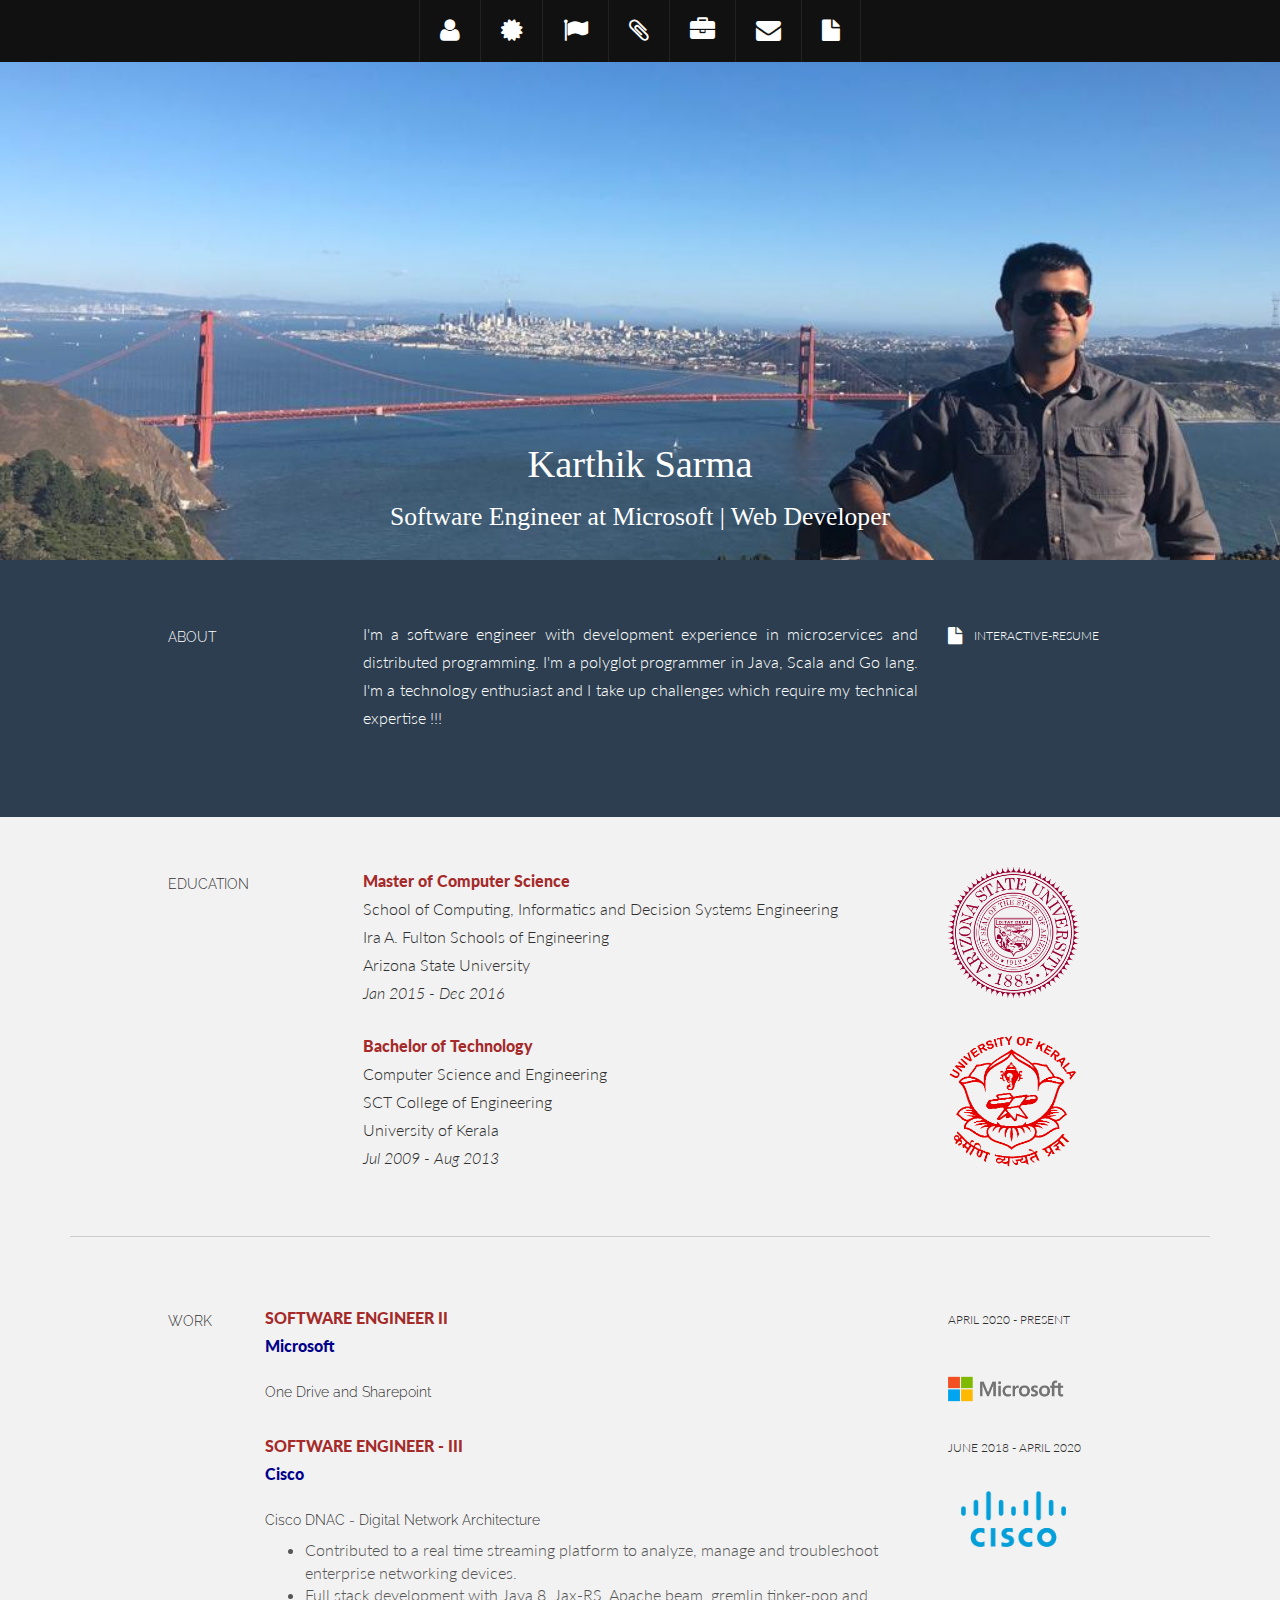
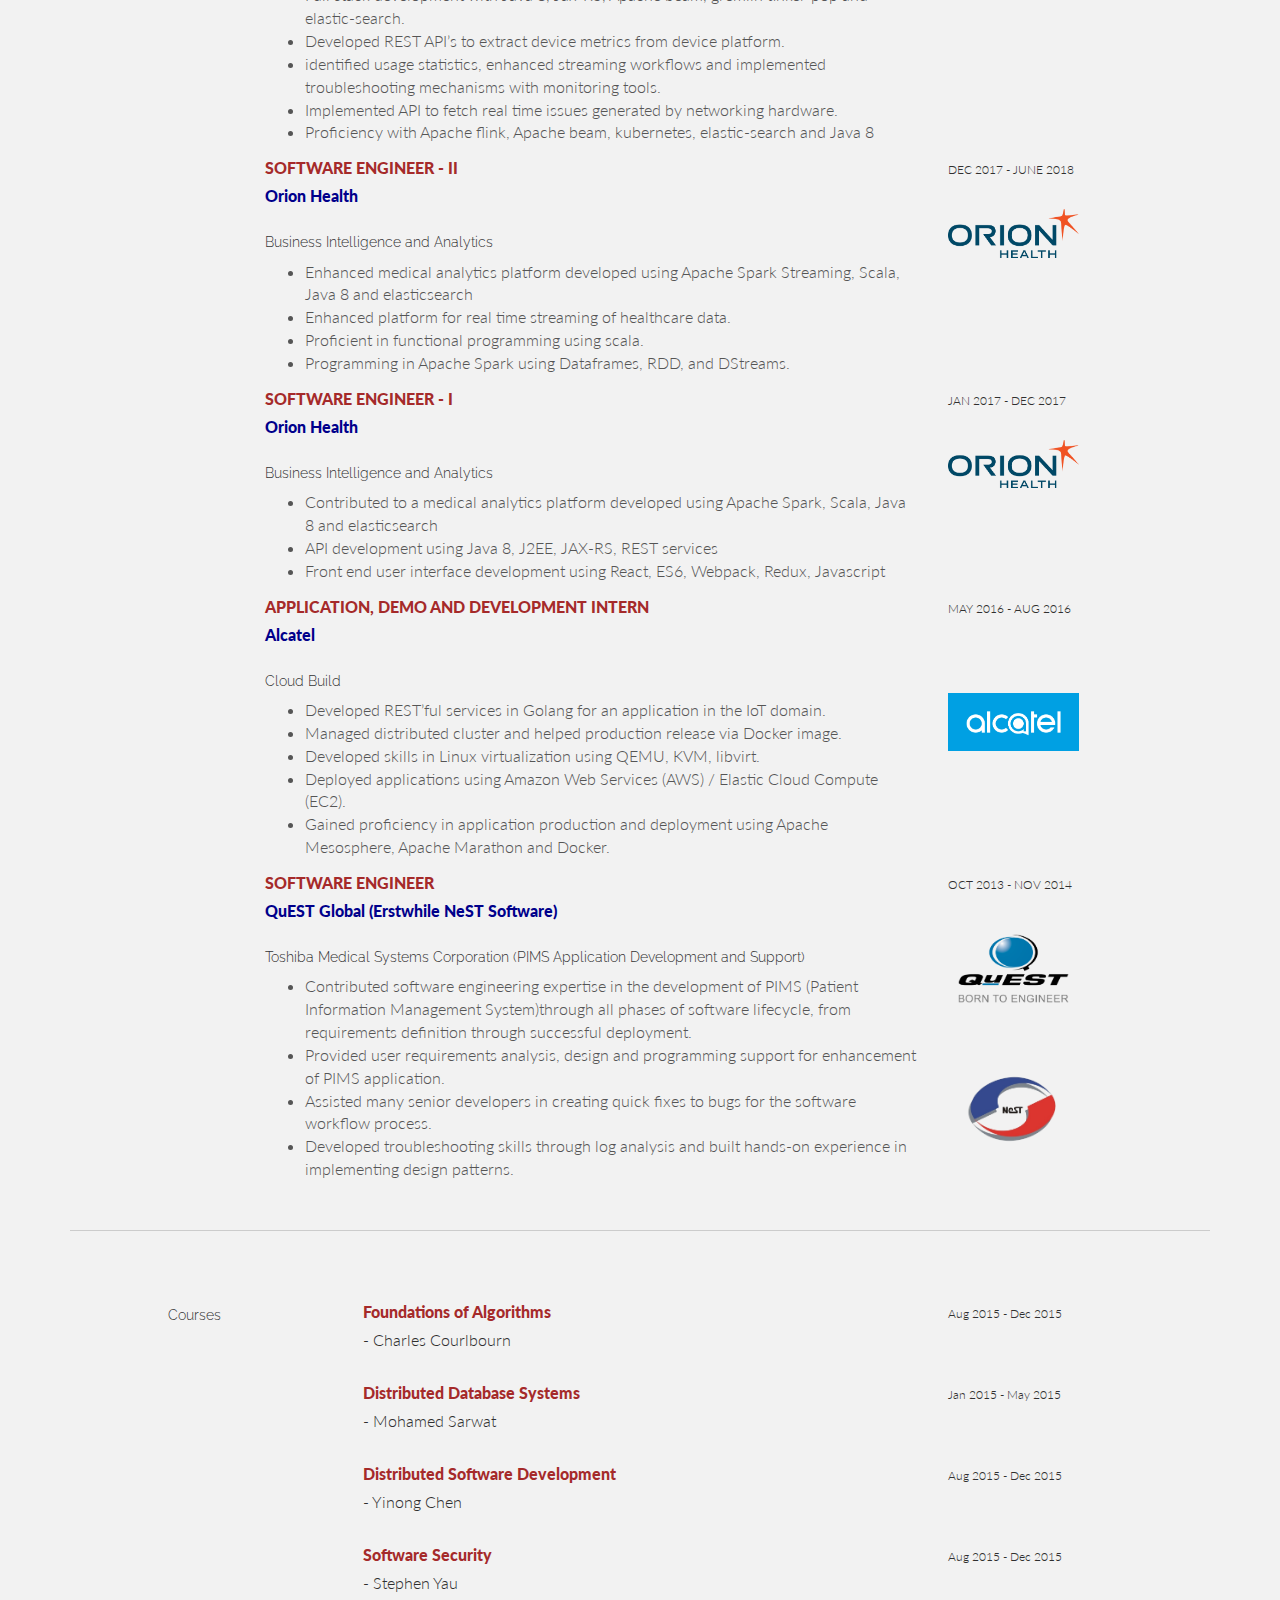
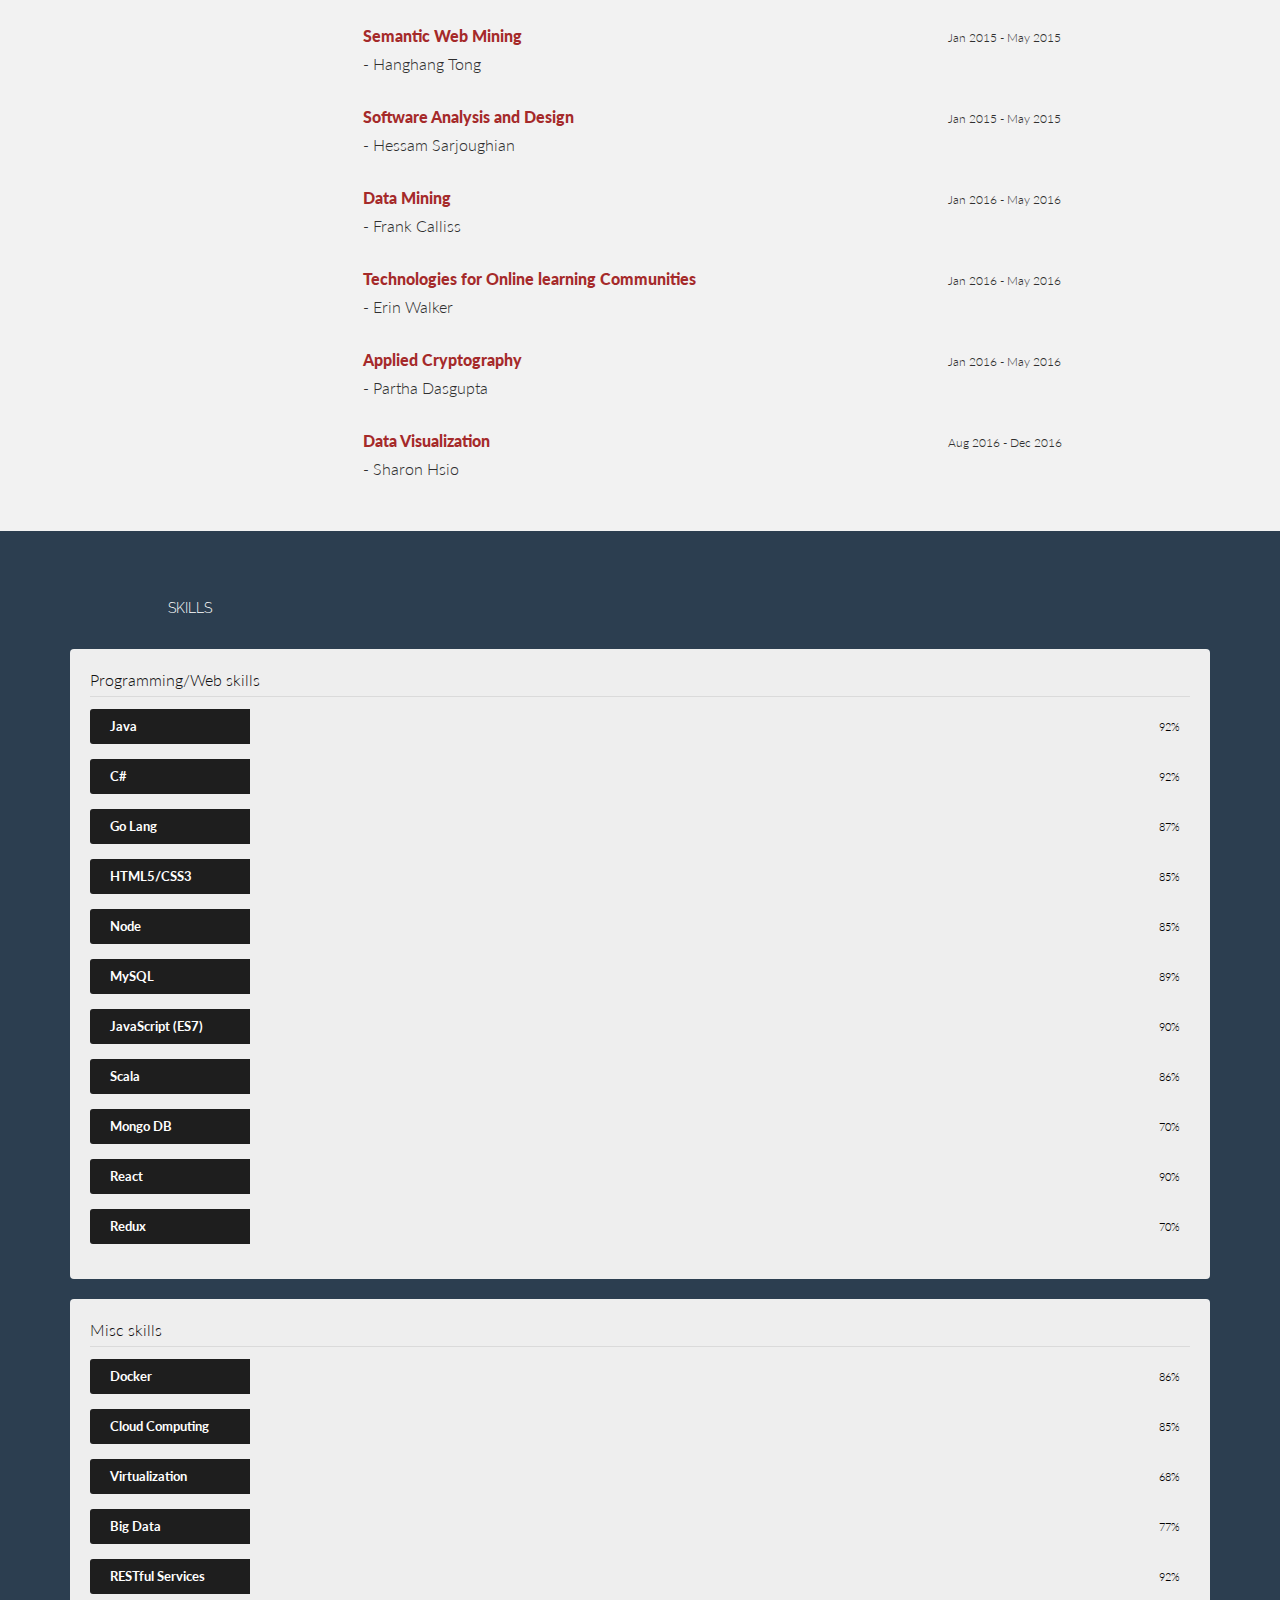
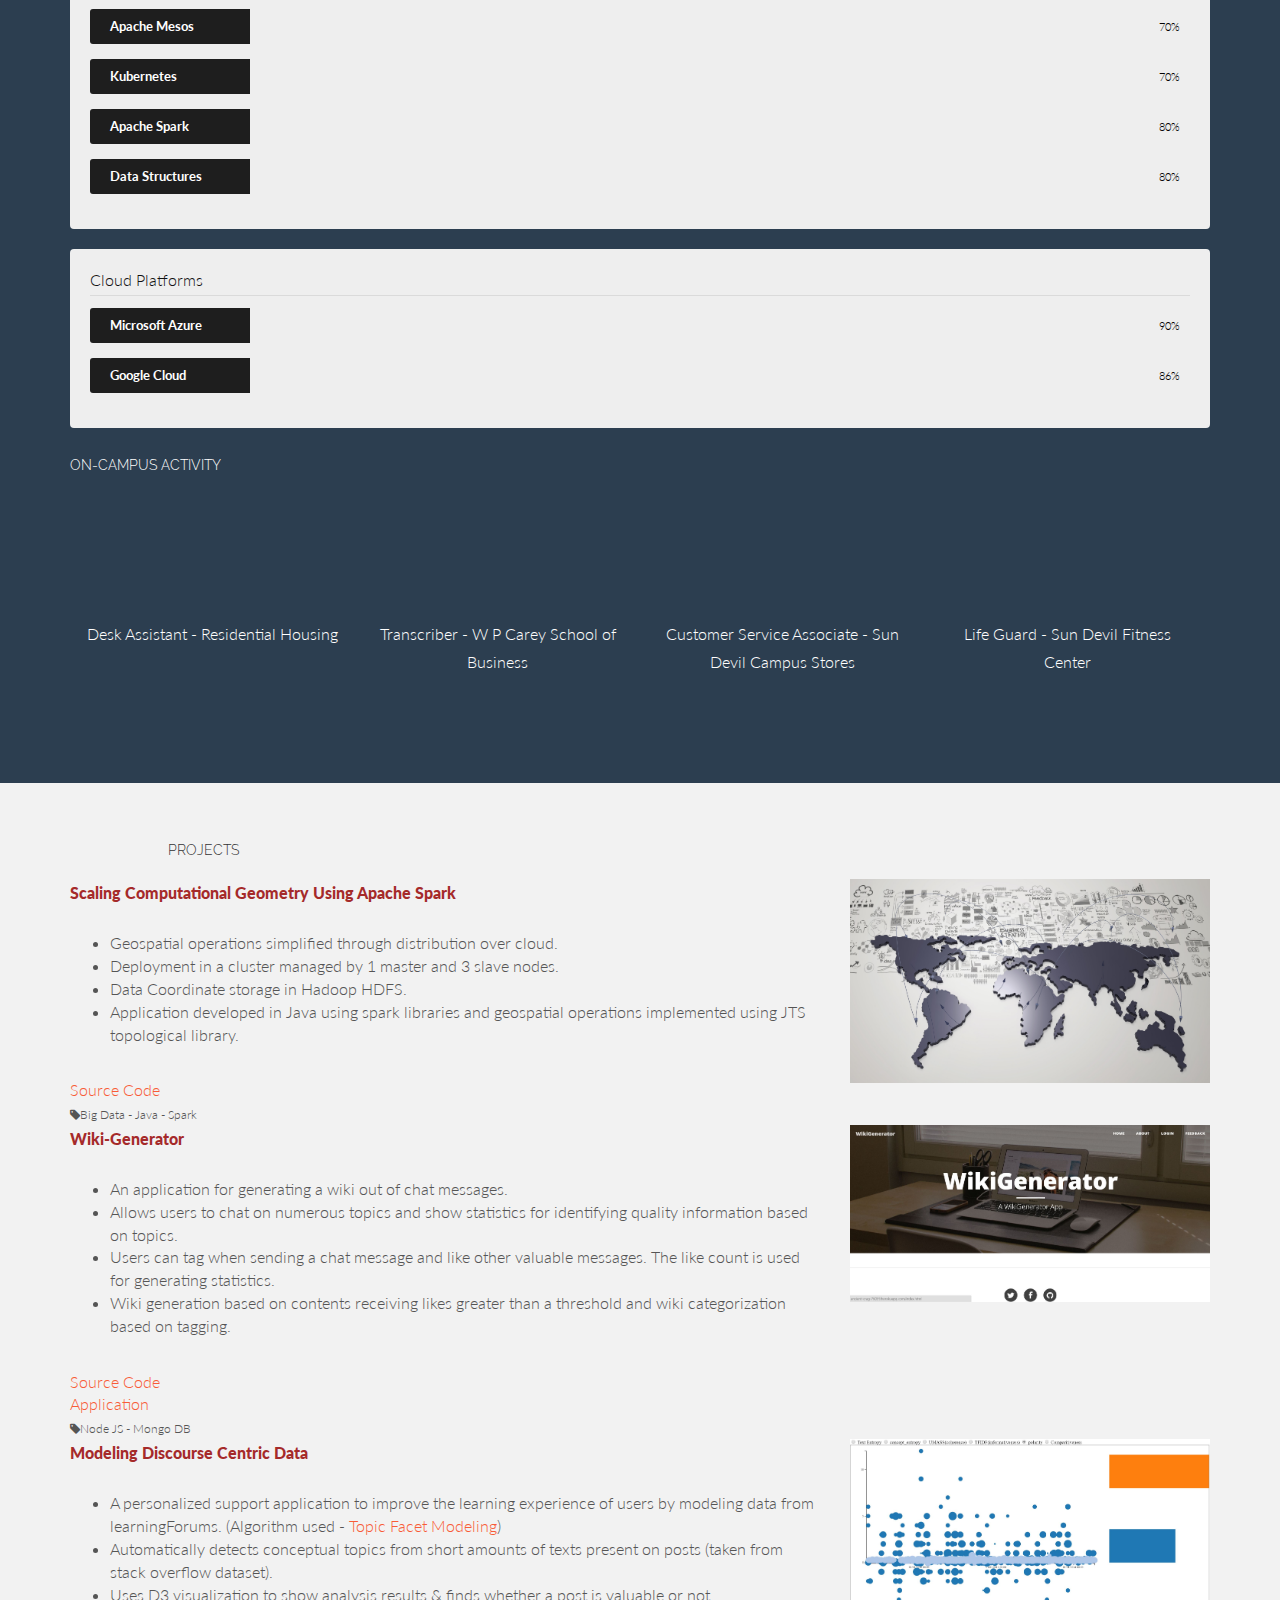
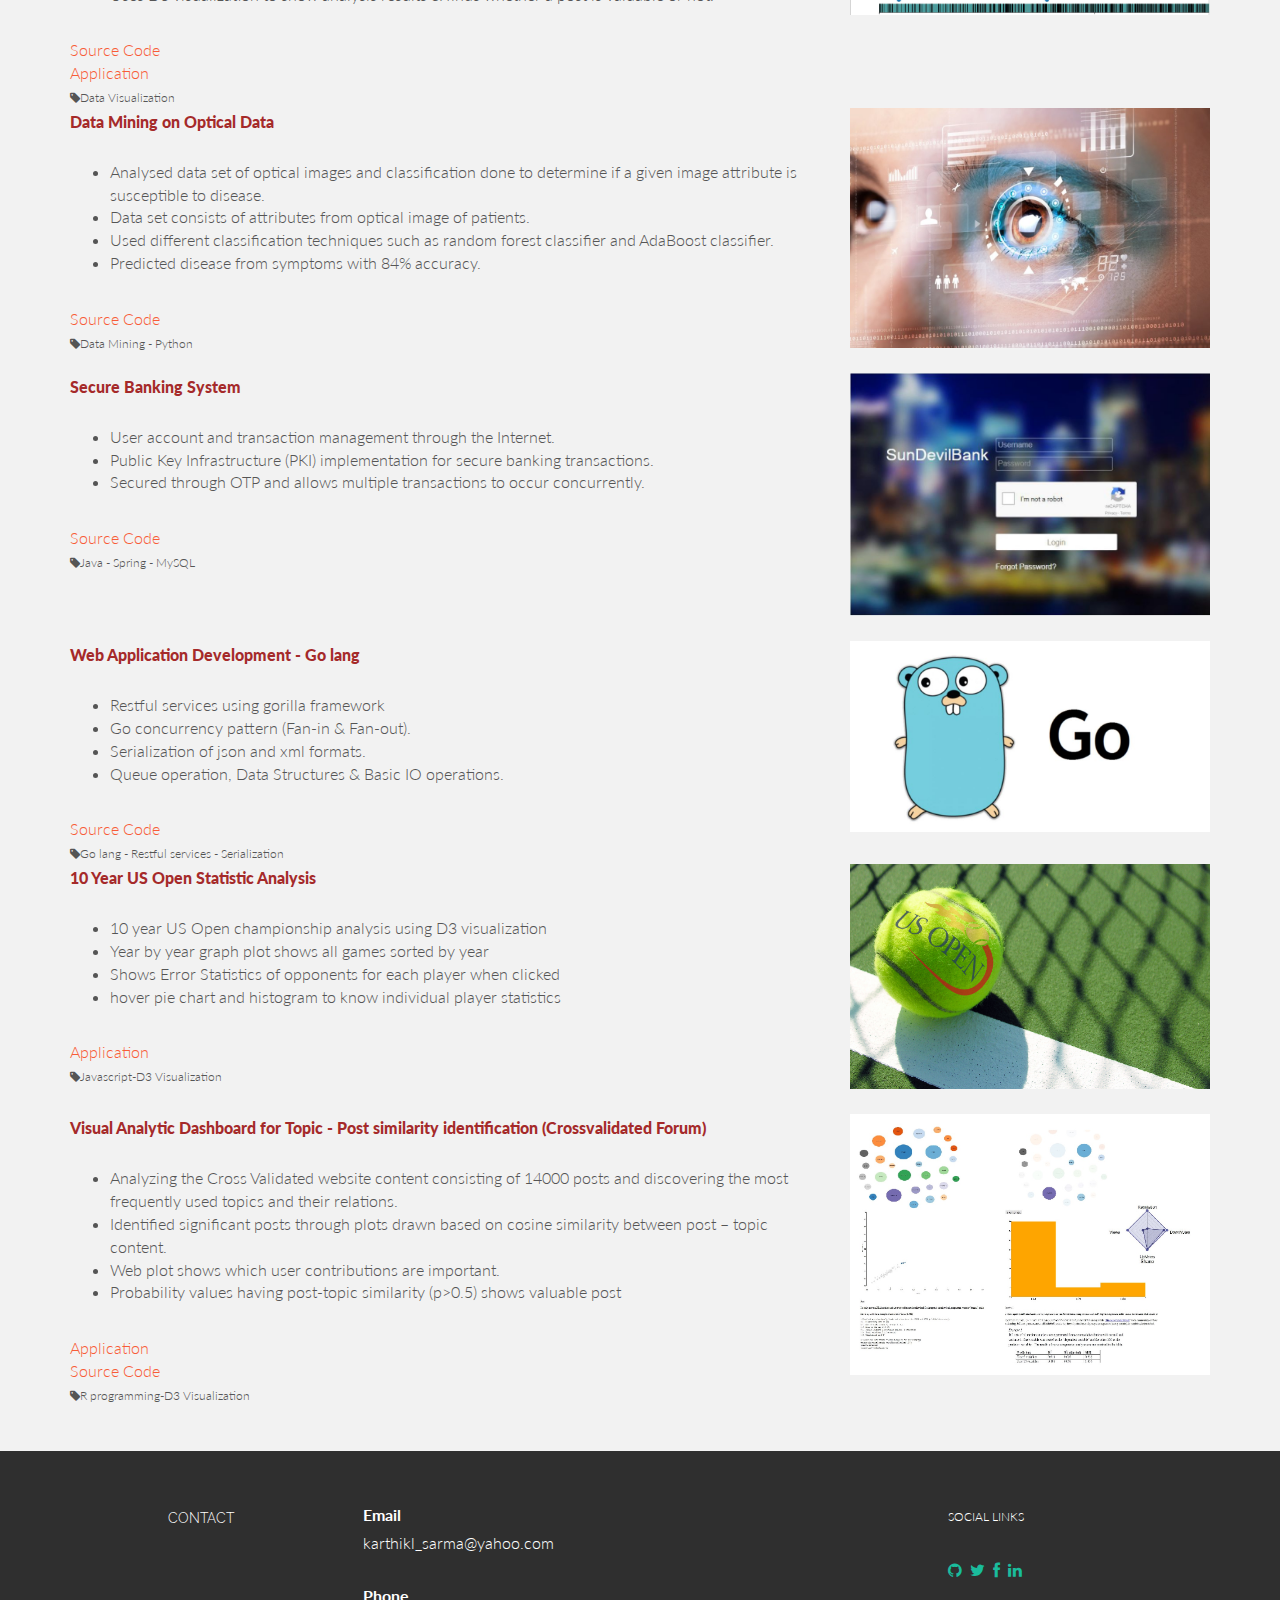
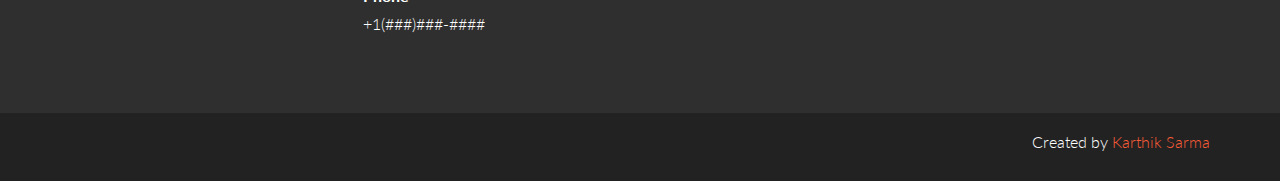
==== commit ba3dcde1: "update cont" ====
--- a/index.html
+++ b/index.html
@@ -1 +1 @@
-﻿<!DOCTYPE html><html lang=en><meta charset=utf-8><meta content="width=device-width,initial-scale=1" name=viewport><meta content="" name=description><meta content="" name=author><link href=assets/ico/favicon.png rel="shortcut icon"><link href=assets/img/icons/favicon.ico rel=icon type=image/png><title>Karthik Sarma</title><link href=assets/css/bootstrap.css rel=stylesheet><link href=assets/css/main.css rel=stylesheet><link href=assets/css/font-awesome.min.css rel=stylesheet><link href="http://fonts.googleapis.com/css?family=Lato:300,400,700,300italic,400italic" rel=stylesheet><link href="http://fonts.googleapis.com/css?family=Raleway:400,300,700" rel=stylesheet><script src=assets/js/jquery.min.js></script><script src=assets/js/smoothscroll.js></script><script src=assets/js/Chart.js></script><script src=assets/js/main.js></script><script>! function(e, a, t, n, g, c, o){e.GoogleAnalyticsObject=g, e.ga=e.ga || function(){(e.ga.q=e.ga.q || []).push(arguments)}, e.ga.l=1 * new Date, c=a.createElement(t), o=a.getElementsByTagName(t)[0], c.async=1, c.src="https://www.google-analytics.com/analytics.js", o.parentNode.insertBefore(c, o)}(window, document, "script", 0, "ga"), ga("create", "UA-101662462-1", "auto"), ga("send", "pageview")</script><body data-offset=0 data-spy=scroll data-target=#nav> <div id=section-topbar> <div id=topbar-inner> <div class=container> <div class=row> <div class=dropdown> <ul class=nav id=nav> <li class=menu-item><a href=#about title=About class=smoothScroll><i class=icon-user></i></a> <li class="hidden-xs menu-item"><a href=#education title=Education class=smoothScroll><i class=icon-certificate></i></a> <li class="hidden-xs menu-item"><a href=#experience title=Experience class=smoothScroll><i class=icon-flag></i></a> <li class=menu-item><a href=#skills title=Skills class=smoothScroll><i class=icon-paperclip></i></a> <li class=menu-item><a href=#work title=Projects class=smoothScroll><i class=icon-briefcase></i></a> <li class=menu-item><a href=#contact title=Contact class=smoothScroll><i class=icon-envelope></i></a> <li class=menu-item><a href=assets/resume/Karthik-Resume.pdf title=Resume><i class=icon-file></i></a></ul> </div><div class=clear></div></div></div><div class=clear></div></div></div><div id=headerwrap> <div class=container> <div class="row centered"> <section id=about name=about></section> <div class="@screen-xs-max col-xs-12"> <p class=screen-adjust>Karthik Sarma <p class=sub-screen-adjust>Software Engineer at Microsoft | karthiklsarma@gmail.com</div></div></div></div><div id=intro> <div class=container> <div class=row> <div class="col-lg-2 col-lg-offset-1"> <h5>ABOUT</h5></div><div class=col-lg-6> <p align=justify>I'm a software engineer with development experience in microservices and distributed programming. I'm a polyglot programmer in Java, Scala and Go lang. I'm a technology enthusiast and I take up challenges which require my technical expertise !!!</div><div class=col-lg-3> <p><a href=Interactive-Resume/index.html><i class=icon-file></i></a> <sm>INTERACTIVE-RESUME</sm> </div></div></div><section id=education name=education></section> </div><section id=resume name=resume></section> <div class="container desc"> <div class=row> <div class="col-lg-2 col-lg-offset-1"> <h5>EDUCATION</h5></div><div class=col-lg-6> <p> <t>Master of Computer Science</t> <br>School of Computing, Informatics and Decision Systems Engineering <br>Ira A. Fulton Schools of Engineering <br>Arizona State University <br><i>Jan 2015 - Dec 2016</i></div><div class=col-lg-3> <p><img alt="" class="hidden-xs img-seal" src=assets/img/asu_seal.jpg></div><div class="col-lg-6 col-lg-offset-3"> <p> <t>Bachelor of Technology</t> <br>Computer Science and Engineering <br>SCT College of Engineering <br>University of Kerala <br><i>Jul 2009 - Aug 2013</i></div><div class=col-lg-3> <p><img alt="" class="hidden-xs img-seal" src=assets/img/uok_seal.jpg></div></div><section id=experience name=experience></section> <br><hr> </div><div class="container desc"> <div class=row> <div class="col-lg-1 col-lg-offset-1"> <h5>WORK</h5> </div><div class="col-lg-7 col-lg-offset-0"> <p> <t>SOFTWARE ENGINEER II</t> <br><c>Microsoft</c> <br><p align=justify> <h5>One Drive and Sharepoint</h5> </div><div class="col-lg-3"> <p> <sm>APRIL 2020 - PRESENT</sm> <p><img alt="" class="hidden-xs img-seal" src=assets/img/microsoft-logo.png> </div><div class="col-lg-7 col-lg-offset-2"> <p> <t>SOFTWARE ENGINEER - III</t> <br><c>Cisco</c> <br><p align=justify> <h5>Cisco DNAC - Digital Network Architecture</h5> <ul> <li> Contributed to a real time streaming platform to analyze, manage and troubleshoot enterprise networking devices. <li> Full stack development with Java 8, Jax-RS, Apache beam, gremlin tinker-pop and elastic-search. <li> Developed REST API’s to extract device metrics from device platform. <li> identified usage statistics, enhanced streaming workflows and implemented troubleshooting mechanisms with monitoring tools. <li> Implemented API to fetch real time issues generated by networking hardware. <li> Proficiency with Apache flink, Apache beam, kubernetes, elastic-search and Java 8 </ul> </div><div class=col-lg-3> <p> <sm>JUNE 2018 - APRIL 2020</sm> <p><img alt="" class="hidden-xs img-seal" src=assets/img/Cisco-logo.png></div><div class="col-lg-7 col-lg-offset-2"> <p> <t>SOFTWARE ENGINEER - II</t> <br><c>Orion Health</c> <br><p align=justify> <h5>Business Intelligence and Analytics</h5> <ul> <li> Enhanced medical analytics platform developed using Apache Spark Streaming, Scala, Java 8 and elasticsearch <li> Enhanced platform for real time streaming of healthcare data. <li> Proficient in functional programming using scala. <li> Programming in Apache Spark using Dataframes, RDD, and DStreams. </ul> </div><div class=col-lg-3> <p> <sm>DEC 2017 - JUNE 2018</sm> <p><img alt="" class="hidden-xs img-seal" src=assets/img/Orion-Health-Logo.png></div><div class="col-lg-7 col-lg-offset-2"> <p> <t>SOFTWARE ENGINEER - I</t> <br><c>Orion Health</c> <br><p align=justify> <h5>Business Intelligence and Analytics</h5> <ul> <li> Contributed to a medical analytics platform developed using Apache Spark, Scala, Java 8 and elasticsearch <li> API development using Java 8, J2EE, JAX-RS, REST services <li> Front end user interface development using React, ES6, Webpack, Redux, Javascript </ul> </div><div class=col-lg-3> <p> <sm>JAN 2017 - DEC 2017</sm> <p><img alt="" class="hidden-xs img-seal" src=assets/img/Orion-Health-Logo.png></div><div class="col-lg-7 col-lg-offset-2"> <p> <t>APPLICATION, DEMO AND DEVELOPMENT INTERN</t> <br><c>Alcatel</c> <br><p align=justify> <h5>Cloud Build</h5> <ul> <li> Developed REST’ful services in Golang for an application in the IoT domain. <li> Managed distributed cluster and helped production release via Docker image. <li> Developed skills in Linux virtualization using QEMU, KVM, libvirt. <li> Deployed applications using Amazon Web Services (AWS) / Elastic Cloud Compute (EC2). <li> Gained proficiency in application production and deployment using Apache Mesosphere, Apache Marathon and Docker. </ul> </div><div class=col-lg-3> <p> <sm>MAY 2016 - AUG 2016</sm> </p><br><br><p><img alt="" class="hidden-xs img-seal" src=assets/img/alcatel.jpg></div><div class="col-lg-7 col-lg-offset-2"> <p> <t>SOFTWARE ENGINEER</t> <br><c>QuEST Global (Erstwhile NeST Software)</c> <p align=justify> <h5>Toshiba Medical Systems Corporation (PIMS Application Development and Support)</h5> <ul> <li> Contributed software engineering expertise in the development of PIMS (Patient Information Management System)through all phases of software lifecycle, from requirements definition through successful deployment. <li> Provided user requirements analysis, design and programming support for enhancement of PIMS application. <li> Assisted many senior developers in creating quick fixes to bugs for the software workflow process. <li> Developed troubleshooting skills through log analysis and built hands-on experience in implementing design patterns. </ul> </div><div class=col-lg-3> <p> <sm>OCT 2013 - NOV 2014</sm> <p><img alt="" class="hidden-xs img-seal" src=assets/img/quest_logo.jpg></p><br><p><img alt="" class="hidden-xs img-seal" src=assets/img/nest_logo.jpg></div></div><br><hr> </div><div class="container desc"> <div class=row> <div class="col-lg-2 col-lg-offset-1"> <h5>Courses</h5></div><div class=col-lg-6> <p> <t>Foundations of Algorithms</t> <br>- Charles Courlbourn <br></div><div class=col-lg-3> <p> <sm>Aug 2015 - Dec 2015</sm> </div><div class="col-lg-6 col-lg-offset-3"> <p> <t>Distributed Database Systems</t> <br>- Mohamed Sarwat</div><div class=col-lg-3> <p> <sm>Jan 2015 - May 2015</sm> </div><div class="col-lg-6 col-lg-offset-3"> <p> <t>Distributed Software Development</t> <br>- Yinong Chen</div><div class=col-lg-3> <p> <sm>Aug 2015 - Dec 2015</sm> </div><div class="col-lg-6 col-lg-offset-3"> <p> <t>Software Security</t> <br>- Stephen Yau</div><div class=col-lg-3> <p> <sm>Aug 2015 - Dec 2015</sm> </div><div class="col-lg-6 col-lg-offset-3"> <p> <t>Semantic Web Mining</t> <br>- Hanghang Tong</div><div class=col-lg-3> <p> <sm>Jan 2015 - May 2015</sm> </div><div class="col-lg-6 col-lg-offset-3"> <p> <t>Software Analysis and Design</t> <br>- Hessam Sarjoughian</div><div class=col-lg-3> <p> <sm>Jan 2015 - May 2015</sm> </div><div class="col-lg-6 col-lg-offset-3"> <p> <t>Data Mining</t> <br>- Frank Calliss</div><div class=col-lg-3> <p> <sm>Jan 2016 - May 2016</sm> </div><div class="col-lg-6 col-lg-offset-3"> <p> <t>Technologies for Online learning Communities</t> <br>- Erin Walker</div><div class=col-lg-3> <p> <sm>Jan 2016 - May 2016</sm> </div><div class="col-lg-6 col-lg-offset-3"> <p> <t>Applied Cryptography</t> <br>- Partha Dasgupta</div><div class=col-lg-3> <p> <sm>Jan 2016 - May 2016</sm> </div><div class="col-lg-6 col-lg-offset-3"> <p> <t>Data Visualization</t> <br>- Sharon Hsio</div><div class=col-lg-3> <p> <sm>Aug 2016 - Dec 2016</sm> </div></div><br></div><div id=skillswrap> <div class=container> <section id=skills name=skills></section> <div class=row> <div class="col-lg-2 col-lg-offset-1"> <h5>SKILLS</h5></div></div><br><div id=skill-bars> <div class=card> <div class=card-title>Programming/Web skills</div><div class="clearfix skillbar" data-percent=92%> <div class=skillbar-title style=background:#222><span>Java</span></div><div class=skillbar-bar style=background:#aaa></div><div class=skill-bar-percent>92%</div></div><div class="clearfix skillbar" data-percent=92%> <div class=skillbar-title style=background:#222><span>C#</span></div><div class=skillbar-bar style=background:#aaa></div><div class=skill-bar-percent>92%</div></div><div class="clearfix skillbar" data-percent=87%> <div class=skillbar-title style=background:#222><span>Go Lang</span></div><div class=skillbar-bar style=background:#aaa></div><div class=skill-bar-percent>87%</div></div><div class="clearfix skillbar" data-percent=85%> <div class=skillbar-title style=background:#222><span>HTML5/CSS3</span></div><div class=skillbar-bar style=background:#aaa></div><div class=skill-bar-percent>85%</div></div><div class="clearfix skillbar" data-percent=85%> <div class=skillbar-title style=background:#222><span>Node</span></div><div class=skillbar-bar style=background:#aaa></div><div class=skill-bar-percent>85%</div></div><div class="clearfix skillbar" data-percent=89%> <div class=skillbar-title style=background:#222><span>MySQL</span></div><div class=skillbar-bar style=background:#aaa></div><div class=skill-bar-percent>89%</div></div><div class="clearfix skillbar" data-percent=90%> <div class=skillbar-title style=background:#222><span>JavaScript (ES7)</span></div><div class=skillbar-bar style=background:#aaa></div><div class=skill-bar-percent>90%</div></div><div class="clearfix skillbar" data-percent=86%> <div class=skillbar-title style=background:#222><span>Scala</span></div><div class=skillbar-bar style=background:#aaa></div><div class=skill-bar-percent>86%</div></div><div class="clearfix skillbar" data-percent=70%> <div class=skillbar-title style=background:#222><span>Mongo DB</span></div><div class=skillbar-bar style=background:#aaa></div><div class=skill-bar-percent>70%</div></div><div class="clearfix skillbar" data-percent=90%> <div class=skillbar-title style=background:#222><span>React</span></div><div class=skillbar-bar style=background:#aaa></div><div class=skill-bar-percent>90%</div></div><div class="clearfix skillbar" data-percent=70%> <div class=skillbar-title style=background:#222><span>Redux</span></div><div class=skillbar-bar style=background:#aaa></div><div class=skill-bar-percent>70%</div></div></div><div class=card> <div class=card-title>Misc skills</div><div class="clearfix skillbar" data-percent=86%> <div class=skillbar-title style=background:#222><span>Docker</span></div><div class=skillbar-bar style=background:#aaa></div><div class=skill-bar-percent>86%</div></div><div class="clearfix skillbar" data-percent=85%> <div class=skillbar-title style=background:#222><span>Cloud Computing</span></div><div class=skillbar-bar style=background:#aaa></div><div class=skill-bar-percent>85%</div></div><div class="clearfix skillbar" data-percent=68%> <div class=skillbar-title style=background:#222><span>Virtualization</span></div><div class=skillbar-bar style=background:#aaa></div><div class=skill-bar-percent>68%</div></div><div class="clearfix skillbar" data-percent=77%> <div class=skillbar-title style=background:#222><span>Big Data</span></div><div class=skillbar-bar style=background:#aaa></div><div class=skill-bar-percent>77%</div></div><div class="clearfix skillbar" data-percent=92%> <div class=skillbar-title style=background:#222><span>RESTful Services</span></div><div class=skillbar-bar style=background:#aaa></div><div class=skill-bar-percent>92%</div></div><div class="clearfix skillbar" data-percent=70%> <div class=skillbar-title style=background:#222><span>Apache Mesos</span></div><div class=skillbar-bar style=background:#aaa></div><div class=skill-bar-percent>70%</div></div><div class="clearfix skillbar" data-percent=70%> <div class=skillbar-title style=background:#222><span>Kubernetes</span></div><div class=skillbar-bar style=background:#aaa></div><div class=skill-bar-percent>70%</div></div><div class="clearfix skillbar" data-percent=80%> <div class=skillbar-title style=background:#222><span>Apache Spark</span></div><div class=skillbar-bar style=background:#aaa></div><div class=skill-bar-percent>80%</div></div><div class="clearfix skillbar" data-percent=80%> <div class=skillbar-title style=background:#222><span>Data Structures</span></div><div class=skillbar-bar style=background:#aaa></div><div class=skill-bar-percent>80%</div></div></div><div class=card> <div class=card-title>Cloud Platforms</div><div class="clearfix skillbar" data-percent=86%> <div class=skillbar-title style=background:#222><span>Microsoft Azure</span></div><div class=skillbar-bar style=background:#aaa></div><div class=skill-bar-percent>90%</div></div><div class="clearfix skillbar" data-percent=86%> <div class=skillbar-title style=background:#222><span>Google Cloud</span></div><div class=skillbar-bar style=background:#aaa></div><div class=skill-bar-percent>86%</div></div></div></div><div class=row> <div class="col-lg-2 col-lg-offset-0"> <h5>ON-CAMPUS ACTIVITY</h5></div></div><div class="col-lg-3 centered"> <iframe src="https://giphy.com/embed/8L0hXHQkY4o7eyQHJB" width="130" height="105" frameBorder="0" class="giphy-embed" allowFullScreen></iframe><p><a href="https://giphy.com/stickers/cute-animal-8L0hXHQkY4o7eyQHJB"></a></p><p>Desk Assistant - Residential Housing</p><br></div><div class="col-lg-3 centered"> <iframe src="https://giphy.com/embed/jjcvCCXrM3iCY" width="130" height="105" frameBorder="0" class="giphy-embed" allowFullScreen></iframe><p><a href="https://giphy.com/stickers/typing-jjcvCCXrM3iCY"></a></p><p>Transcriber - W P Carey School of Business</p><br></div><div class="col-lg-3 centered"> <iframe src="https://giphy.com/embed/JQMj5meZs8Mlz9jL7S" width="130" height="105" frameBorder="0" class="giphy-embed" allowFullScreen></iframe><p><a href="https://giphy.com/stickers/Pepephone-telefono-callcenter-trabajador-JQMj5meZs8Mlz9jL7S"></a></p><p>Customer Service Associate - Sun Devil Campus Stores</p><br></div><div class="col-lg-3 centered"> <iframe src="https://giphy.com/embed/k8qdEUowtFmitHS87z" width="200" height="105" frameBorder="0" class="giphy-embed" allowFullScreen></iframe><p><a href="https://giphy.com/stickers/sea-swimming-swim-k8qdEUowtFmitHS87z"></a></p><p>Life Guard - Sun Devil Fitness Center</p><br></div></div><section id=work name=work></section> </div><div class="container desc"> <div class=row> <div class="col-lg-2 col-lg-offset-1"> <h5>PROJECTS</h5></div><br><br><div class=col-sm-8> <p> <t>Scaling Computational Geometry Using Apache Spark</t> <p align=justify> <ul> <li> Geospatial operations simplified through distribution over cloud. <li> Deployment in a cluster managed by 1 master and 3 slave nodes. <li> Data Coordinate storage in Hadoop HDFS. <li> Application developed in Java using spark libraries and geospatial operations implemented using JTS topological library. </ul> <br><a href=https://github.com/karthiklsarma/GeospatialOperations>Source Code</a> <br><sm><i class=icon-tag></i>Big Data - Java - Spark</sm> </div><div class=col-sm-4> <p><img alt="" class=img-responsive src=assets/img/port01.jpg></div><div class=col-sm-8> <p> <t>Wiki-Generator</t> <p align=justify> <ul> <li> An application for generating a wiki out of chat messages. <li> Allows users to chat on numerous topics and show statistics for identifying quality information based on topics. <li> Users can tag when sending a chat message and like other valuable messages. The like count is used for generating statistics. <li> Wiki generation based on contents receiving likes greater than a threshold and wiki categorization based on tagging. </ul> <br><a href=https://github.com/adi06/WikiGenerator>Source Code</a> <br><a href=http://ancient-crag-76059.herokuapp.com>Application</a> <br><sm><i class=icon-tag></i>Node JS - Mongo DB</sm> </div><div class=col-sm-4> <p><img alt="" class=img-responsive src=assets/img/port02.png></div><div class=col-sm-8> <p> <t>Modeling Discourse Centric Data</t> <p align=justify> <ul> <li> A personalized support application to improve the learning experience of users by modeling data from learningForums. (Algorithm used - <a href=http://www.public.asu.edu/~ihsiao1/pub/TFM_LAK15.pdf>Topic Facet Modeling</a>) <li> Automatically detects conceptual topics from short amounts of texts present on posts (taken from stack overflow dataset). <li> Uses D3 visualization to show analysis results & finds whether a post is valuable or not. </ul> <br><a href=https://github.com/karthiklsarma/Modelling-Discourse-Centric-Data>Source Code</a> <br><a href=Project/index.html>Application</a> <br><sm><i class=icon-tag></i>Data Visualization</sm> </div><div class=col-sm-4> <p><img alt="" class=img-responsive src=assets/img/port03.jpg></div><div class=col-sm-8> <p> <t>Data Mining on Optical Data</t> <p align=justify> <ul> <li> Analysed data set of optical images and classification done to determine if a given image attribute is susceptible to disease. <li> Data set consists of attributes from optical image of patients. <li> Used different classification techniques such as random forest classifier and AdaBoost classifier. <li> Predicted disease from symptoms with 84% accuracy. </ul> <br><a href=https://github.com/karthiklsarma/Optical-Data-Mining>Source Code</a> <br><sm><i class=icon-tag></i>Data Mining - Python</sm> </div><div class=col-sm-4> <p><img alt="" class=img-responsive src=assets/img/port04.jpg></div><div class=col-sm-8> <p> <t>Secure Banking System</t> <p align=justify> <ul> <li> User account and transaction management through the Internet. <li> Public Key Infrastructure (PKI) implementation for secure banking transactions. <li> Secured through OTP and allows multiple transactions to occur concurrently. </ul> <br><a href=https://github.com/karthiklsarma/SecureBankingSystem>Source Code</a> <br><sm><i class=icon-tag></i>Java - Spring - MySQL</sm> </div><div class=col-sm-4> <p><img alt="" class=img-responsive src=assets/img/port05.JPG></div><div class=col-sm-8> <p> <t>Web Application Development - Go lang</t> <p align=justify> <ul> <li> Restful services using gorilla framework <li> Go concurrency pattern (Fan-in & Fan-out). <li> Serialization of json and xml formats. <li> Queue operation, Data Structures & Basic IO operations. </ul> <br><a href=https://github.com/karthiklsarma/Go-Programs>Source Code</a> <br><sm><i class=icon-tag></i>Go lang - Restful services - Serialization</sm> </div><div class=col-sm-4> <p><img alt="" class=img-responsive src=assets/img/port06.jpg></div><div class=col-sm-8> <p> <t>10 Year US Open Statistic Analysis</t> <p align=justify> <ul> <li> 10 year US Open championship analysis using D3 visualization <li> Year by year graph plot shows all games sorted by year <li> Shows Error Statistics of opponents for each player when clicked <li> hover pie chart and histogram to know individual player statistics </ul> <br><a href=Analytics/index.html>Application</a> <br><sm><i class=icon-tag></i>Javascript-D3 Visualization</sm> </div><div class=col-sm-4> <p><img alt="" class=img-responsive src=assets/img/port07.jpg></div><div class=col-sm-8> <p> <t>Visual Analytic Dashboard for Topic - Post similarity identification (Crossvalidated Forum)</t> <p align=justify> <ul> <li> Analyzing the Cross Validated website content consisting of 14000 posts and discovering the most frequently used topics and their relations. <li> Identified significant posts through plots drawn based on cosine similarity between post – topic content. <li> Web plot shows which user contributions are important. <li> Probability values having post-topic similarity (p>0.5) shows valuable post </ul> <br><a href=DataViz/index.html>Application</a> <br><a href=https://github.com/karthiklsarma/CrossValidated-Analysis>Source Code</a> <br><sm><i class=icon-tag></i>R programming-D3 Visualization</sm> </more> </div><div class=col-sm-4> <p><img alt="" class=img-responsive src=assets/img/port08.jpg></div></div><br><br></div><section id=contact name=contact></section> <div id=footwrap> <div class=container> <div class=row> <div class="col-lg-2 col-lg-offset-1"> <h5>CONTACT</h5></div><div class=col-lg-6> <p> <t>Email</t> <br>karthiklsarma@gmail.com <br><p> <t>Phone</t> <br>+1(480)434-7475 <br></div><div class=col-lg-3> <p> <sm>SOCIAL LINKS</sm> <p><a href=https://github.com/karthiklsarma><i class=icon-github></i></a><a href=https://twitter.com/KarthikSarma1><i class=icon-twitter></i></a><a href=https://www.facebook.com/karthiklsarma><i class=icon-facebook></i></a><a href=https://www.linkedin.com/in/karthik-sarma-6713b416><i class=icon-linkedin></i></a></div></div></div></div><div id=c> <div class=container> <p>Created by <a href=#>Karthik Sarma</a></div></div><script src=assets/js/bootstrap.js></script>+﻿<!DOCTYPE html><html lang=en><meta charset=utf-8><meta content="width=device-width,initial-scale=1" name=viewport><meta content="" name=description><meta content="" name=author><link href=assets/ico/favicon.png rel="shortcut icon"><link href=assets/img/icons/favicon.ico rel=icon type=image/png><title>Karthik Sarma</title><link href=assets/css/bootstrap.css rel=stylesheet><link href=assets/css/main.css rel=stylesheet><link href=assets/css/font-awesome.min.css rel=stylesheet><link href="http://fonts.googleapis.com/css?family=Lato:300,400,700,300italic,400italic" rel=stylesheet><link href="http://fonts.googleapis.com/css?family=Raleway:400,300,700" rel=stylesheet><script src=assets/js/jquery.min.js></script><script src=assets/js/smoothscroll.js></script><script src=assets/js/Chart.js></script><script src=assets/js/main.js></script><script>! function(e, a, t, n, g, c, o){e.GoogleAnalyticsObject=g, e.ga=e.ga || function(){(e.ga.q=e.ga.q || []).push(arguments)}, e.ga.l=1 * new Date, c=a.createElement(t), o=a.getElementsByTagName(t)[0], c.async=1, c.src="https://www.google-analytics.com/analytics.js", o.parentNode.insertBefore(c, o)}(window, document, "script", 0, "ga"), ga("create", "UA-101662462-1", "auto"), ga("send", "pageview")</script><body data-offset=0 data-spy=scroll data-target=#nav> <div id=section-topbar> <div id=topbar-inner> <div class=container> <div class=row> <div class=dropdown> <ul class=nav id=nav> <li class=menu-item><a href=#about title=About class=smoothScroll><i class=icon-user></i></a> <li class="hidden-xs menu-item"><a href=#education title=Education class=smoothScroll><i class=icon-certificate></i></a> <li class="hidden-xs menu-item"><a href=#experience title=Experience class=smoothScroll><i class=icon-flag></i></a> <li class=menu-item><a href=#skills title=Skills class=smoothScroll><i class=icon-paperclip></i></a> <li class=menu-item><a href=#work title=Projects class=smoothScroll><i class=icon-briefcase></i></a> <li class=menu-item><a href=#contact title=Contact class=smoothScroll><i class=icon-envelope></i></a> <li class=menu-item><a href=assets/resume/Karthik-Resume-Web.pdf title=Resume><i class=icon-file></i></a></ul> </div><div class=clear></div></div></div><div class=clear></div></div></div><div id=headerwrap> <div class=container> <div class="row centered"> <section id=about name=about></section> <div class="@screen-xs-max col-xs-12"> <p class=screen-adjust>Karthik Sarma <p class=sub-screen-adjust>Software Engineer at Microsoft | Web Developer</div></div></div></div><div id=intro> <div class=container> <div class=row> <div class="col-lg-2 col-lg-offset-1"> <h5>ABOUT</h5></div><div class=col-lg-6> <p align=justify>I'm a software engineer with development experience in microservices and distributed programming. I'm a polyglot programmer in Java, Scala and Go lang. I'm a technology enthusiast and I take up challenges which require my technical expertise !!!</div><div class=col-lg-3> <p><a href=Interactive-Resume/index.html><i class=icon-file></i></a> <sm>INTERACTIVE-RESUME</sm> </div></div></div><section id=education name=education></section> </div><section id=resume name=resume></section> <div class="container desc"> <div class=row> <div class="col-lg-2 col-lg-offset-1"> <h5>EDUCATION</h5></div><div class=col-lg-6> <p> <t>Master of Computer Science</t> <br>School of Computing, Informatics and Decision Systems Engineering <br>Ira A. Fulton Schools of Engineering <br>Arizona State University <br><i>Jan 2015 - Dec 2016</i></div><div class=col-lg-3> <p><img alt="" class="hidden-xs img-seal" src=assets/img/asu_seal.jpg></div><div class="col-lg-6 col-lg-offset-3"> <p> <t>Bachelor of Technology</t> <br>Computer Science and Engineering <br>SCT College of Engineering <br>University of Kerala <br><i>Jul 2009 - Aug 2013</i></div><div class=col-lg-3> <p><img alt="" class="hidden-xs img-seal" src=assets/img/uok_seal.jpg></div></div><section id=experience name=experience></section> <br><hr> </div><div class="container desc"> <div class=row> <div class="col-lg-1 col-lg-offset-1"> <h5>WORK</h5> </div><div class="col-lg-7 col-lg-offset-0"> <p> <t>SOFTWARE ENGINEER II</t> <br><c>Microsoft</c> <br><p align=justify> <h5>One Drive and Sharepoint</h5> </div><div class="col-lg-3"> <p> <sm>APRIL 2020 - PRESENT</sm> <p><img alt="" class="hidden-xs img-seal" src=assets/img/microsoft-logo.png> </div><div class="col-lg-7 col-lg-offset-2"> <p> <t>SOFTWARE ENGINEER - III</t> <br><c>Cisco</c> <br><p align=justify> <h5>Cisco DNAC - Digital Network Architecture</h5> <ul> <li> Contributed to a real time streaming platform to analyze, manage and troubleshoot enterprise networking devices. <li> Full stack development with Java 8, Jax-RS, Apache beam, gremlin tinker-pop and elastic-search. <li> Developed REST API’s to extract device metrics from device platform. <li> identified usage statistics, enhanced streaming workflows and implemented troubleshooting mechanisms with monitoring tools. <li> Implemented API to fetch real time issues generated by networking hardware. <li> Proficiency with Apache flink, Apache beam, kubernetes, elastic-search and Java 8 </ul> </div><div class=col-lg-3> <p> <sm>JUNE 2018 - APRIL 2020</sm> <p><img alt="" class="hidden-xs img-seal" src=assets/img/Cisco-logo.png></div><div class="col-lg-7 col-lg-offset-2"> <p> <t>SOFTWARE ENGINEER - II</t> <br><c>Orion Health</c> <br><p align=justify> <h5>Business Intelligence and Analytics</h5> <ul> <li> Enhanced medical analytics platform developed using Apache Spark Streaming, Scala, Java 8 and elasticsearch <li> Enhanced platform for real time streaming of healthcare data. <li> Proficient in functional programming using scala. <li> Programming in Apache Spark using Dataframes, RDD, and DStreams. </ul> </div><div class=col-lg-3> <p> <sm>DEC 2017 - JUNE 2018</sm> <p><img alt="" class="hidden-xs img-seal" src=assets/img/Orion-Health-Logo.png></div><div class="col-lg-7 col-lg-offset-2"> <p> <t>SOFTWARE ENGINEER - I</t> <br><c>Orion Health</c> <br><p align=justify> <h5>Business Intelligence and Analytics</h5> <ul> <li> Contributed to a medical analytics platform developed using Apache Spark, Scala, Java 8 and elasticsearch <li> API development using Java 8, J2EE, JAX-RS, REST services <li> Front end user interface development using React, ES6, Webpack, Redux, Javascript </ul> </div><div class=col-lg-3> <p> <sm>JAN 2017 - DEC 2017</sm> <p><img alt="" class="hidden-xs img-seal" src=assets/img/Orion-Health-Logo.png></div><div class="col-lg-7 col-lg-offset-2"> <p> <t>APPLICATION, DEMO AND DEVELOPMENT INTERN</t> <br><c>Alcatel</c> <br><p align=justify> <h5>Cloud Build</h5> <ul> <li> Developed REST’ful services in Golang for an application in the IoT domain. <li> Managed distributed cluster and helped production release via Docker image. <li> Developed skills in Linux virtualization using QEMU, KVM, libvirt. <li> Deployed applications using Amazon Web Services (AWS) / Elastic Cloud Compute (EC2). <li> Gained proficiency in application production and deployment using Apache Mesosphere, Apache Marathon and Docker. </ul> </div><div class=col-lg-3> <p> <sm>MAY 2016 - AUG 2016</sm> </p><br><br><p><img alt="" class="hidden-xs img-seal" src=assets/img/alcatel.jpg></div><div class="col-lg-7 col-lg-offset-2"> <p> <t>SOFTWARE ENGINEER</t> <br><c>QuEST Global (Erstwhile NeST Software)</c> <p align=justify> <h5>Toshiba Medical Systems Corporation (PIMS Application Development and Support)</h5> <ul> <li> Contributed software engineering expertise in the development of PIMS (Patient Information Management System)through all phases of software lifecycle, from requirements definition through successful deployment. <li> Provided user requirements analysis, design and programming support for enhancement of PIMS application. <li> Assisted many senior developers in creating quick fixes to bugs for the software workflow process. <li> Developed troubleshooting skills through log analysis and built hands-on experience in implementing design patterns. </ul> </div><div class=col-lg-3> <p> <sm>OCT 2013 - NOV 2014</sm> <p><img alt="" class="hidden-xs img-seal" src=assets/img/quest_logo.jpg></p><br><p><img alt="" class="hidden-xs img-seal" src=assets/img/nest_logo.jpg></div></div><br><hr> </div><div class="container desc"> <div class=row> <div class="col-lg-2 col-lg-offset-1"> <h5>Courses</h5></div><div class=col-lg-6> <p> <t>Foundations of Algorithms</t> <br>- Charles Courlbourn <br></div><div class=col-lg-3> <p> <sm>Aug 2015 - Dec 2015</sm> </div><div class="col-lg-6 col-lg-offset-3"> <p> <t>Distributed Database Systems</t> <br>- Mohamed Sarwat</div><div class=col-lg-3> <p> <sm>Jan 2015 - May 2015</sm> </div><div class="col-lg-6 col-lg-offset-3"> <p> <t>Distributed Software Development</t> <br>- Yinong Chen</div><div class=col-lg-3> <p> <sm>Aug 2015 - Dec 2015</sm> </div><div class="col-lg-6 col-lg-offset-3"> <p> <t>Software Security</t> <br>- Stephen Yau</div><div class=col-lg-3> <p> <sm>Aug 2015 - Dec 2015</sm> </div><div class="col-lg-6 col-lg-offset-3"> <p> <t>Semantic Web Mining</t> <br>- Hanghang Tong</div><div class=col-lg-3> <p> <sm>Jan 2015 - May 2015</sm> </div><div class="col-lg-6 col-lg-offset-3"> <p> <t>Software Analysis and Design</t> <br>- Hessam Sarjoughian</div><div class=col-lg-3> <p> <sm>Jan 2015 - May 2015</sm> </div><div class="col-lg-6 col-lg-offset-3"> <p> <t>Data Mining</t> <br>- Frank Calliss</div><div class=col-lg-3> <p> <sm>Jan 2016 - May 2016</sm> </div><div class="col-lg-6 col-lg-offset-3"> <p> <t>Technologies for Online learning Communities</t> <br>- Erin Walker</div><div class=col-lg-3> <p> <sm>Jan 2016 - May 2016</sm> </div><div class="col-lg-6 col-lg-offset-3"> <p> <t>Applied Cryptography</t> <br>- Partha Dasgupta</div><div class=col-lg-3> <p> <sm>Jan 2016 - May 2016</sm> </div><div class="col-lg-6 col-lg-offset-3"> <p> <t>Data Visualization</t> <br>- Sharon Hsio</div><div class=col-lg-3> <p> <sm>Aug 2016 - Dec 2016</sm> </div></div><br></div><div id=skillswrap> <div class=container> <section id=skills name=skills></section> <div class=row> <div class="col-lg-2 col-lg-offset-1"> <h5>SKILLS</h5></div></div><br><div id=skill-bars> <div class=card> <div class=card-title>Programming/Web skills</div><div class="clearfix skillbar" data-percent=92%> <div class=skillbar-title style=background:#222><span>Java</span></div><div class=skillbar-bar style=background:#aaa></div><div class=skill-bar-percent>92%</div></div><div class="clearfix skillbar" data-percent=92%> <div class=skillbar-title style=background:#222><span>C#</span></div><div class=skillbar-bar style=background:#aaa></div><div class=skill-bar-percent>92%</div></div><div class="clearfix skillbar" data-percent=87%> <div class=skillbar-title style=background:#222><span>Go Lang</span></div><div class=skillbar-bar style=background:#aaa></div><div class=skill-bar-percent>87%</div></div><div class="clearfix skillbar" data-percent=85%> <div class=skillbar-title style=background:#222><span>HTML5/CSS3</span></div><div class=skillbar-bar style=background:#aaa></div><div class=skill-bar-percent>85%</div></div><div class="clearfix skillbar" data-percent=85%> <div class=skillbar-title style=background:#222><span>Node</span></div><div class=skillbar-bar style=background:#aaa></div><div class=skill-bar-percent>85%</div></div><div class="clearfix skillbar" data-percent=89%> <div class=skillbar-title style=background:#222><span>MySQL</span></div><div class=skillbar-bar style=background:#aaa></div><div class=skill-bar-percent>89%</div></div><div class="clearfix skillbar" data-percent=90%> <div class=skillbar-title style=background:#222><span>JavaScript (ES7)</span></div><div class=skillbar-bar style=background:#aaa></div><div class=skill-bar-percent>90%</div></div><div class="clearfix skillbar" data-percent=86%> <div class=skillbar-title style=background:#222><span>Scala</span></div><div class=skillbar-bar style=background:#aaa></div><div class=skill-bar-percent>86%</div></div><div class="clearfix skillbar" data-percent=70%> <div class=skillbar-title style=background:#222><span>Mongo DB</span></div><div class=skillbar-bar style=background:#aaa></div><div class=skill-bar-percent>70%</div></div><div class="clearfix skillbar" data-percent=90%> <div class=skillbar-title style=background:#222><span>React</span></div><div class=skillbar-bar style=background:#aaa></div><div class=skill-bar-percent>90%</div></div><div class="clearfix skillbar" data-percent=70%> <div class=skillbar-title style=background:#222><span>Redux</span></div><div class=skillbar-bar style=background:#aaa></div><div class=skill-bar-percent>70%</div></div></div><div class=card> <div class=card-title>Misc skills</div><div class="clearfix skillbar" data-percent=86%> <div class=skillbar-title style=background:#222><span>Docker</span></div><div class=skillbar-bar style=background:#aaa></div><div class=skill-bar-percent>86%</div></div><div class="clearfix skillbar" data-percent=85%> <div class=skillbar-title style=background:#222><span>Cloud Computing</span></div><div class=skillbar-bar style=background:#aaa></div><div class=skill-bar-percent>85%</div></div><div class="clearfix skillbar" data-percent=68%> <div class=skillbar-title style=background:#222><span>Virtualization</span></div><div class=skillbar-bar style=background:#aaa></div><div class=skill-bar-percent>68%</div></div><div class="clearfix skillbar" data-percent=77%> <div class=skillbar-title style=background:#222><span>Big Data</span></div><div class=skillbar-bar style=background:#aaa></div><div class=skill-bar-percent>77%</div></div><div class="clearfix skillbar" data-percent=92%> <div class=skillbar-title style=background:#222><span>RESTful Services</span></div><div class=skillbar-bar style=background:#aaa></div><div class=skill-bar-percent>92%</div></div><div class="clearfix skillbar" data-percent=70%> <div class=skillbar-title style=background:#222><span>Apache Mesos</span></div><div class=skillbar-bar style=background:#aaa></div><div class=skill-bar-percent>70%</div></div><div class="clearfix skillbar" data-percent=70%> <div class=skillbar-title style=background:#222><span>Kubernetes</span></div><div class=skillbar-bar style=background:#aaa></div><div class=skill-bar-percent>70%</div></div><div class="clearfix skillbar" data-percent=80%> <div class=skillbar-title style=background:#222><span>Apache Spark</span></div><div class=skillbar-bar style=background:#aaa></div><div class=skill-bar-percent>80%</div></div><div class="clearfix skillbar" data-percent=80%> <div class=skillbar-title style=background:#222><span>Data Structures</span></div><div class=skillbar-bar style=background:#aaa></div><div class=skill-bar-percent>80%</div></div></div><div class=card> <div class=card-title>Cloud Platforms</div><div class="clearfix skillbar" data-percent=86%> <div class=skillbar-title style=background:#222><span>Microsoft Azure</span></div><div class=skillbar-bar style=background:#aaa></div><div class=skill-bar-percent>90%</div></div><div class="clearfix skillbar" data-percent=86%> <div class=skillbar-title style=background:#222><span>Google Cloud</span></div><div class=skillbar-bar style=background:#aaa></div><div class=skill-bar-percent>86%</div></div></div></div><div class=row> <div class="col-lg-2 col-lg-offset-0"> <h5>ON-CAMPUS ACTIVITY</h5></div></div><div class="col-lg-3 centered"> <iframe src="https://giphy.com/embed/8L0hXHQkY4o7eyQHJB" width="130" height="105" frameBorder="0" class="giphy-embed" allowFullScreen></iframe><p><a href="https://giphy.com/stickers/cute-animal-8L0hXHQkY4o7eyQHJB"></a></p><p>Desk Assistant - Residential Housing</p><br></div><div class="col-lg-3 centered"> <iframe src="https://giphy.com/embed/jjcvCCXrM3iCY" width="130" height="105" frameBorder="0" class="giphy-embed" allowFullScreen></iframe><p><a href="https://giphy.com/stickers/typing-jjcvCCXrM3iCY"></a></p><p>Transcriber - W P Carey School of Business</p><br></div><div class="col-lg-3 centered"> <iframe src="https://giphy.com/embed/JQMj5meZs8Mlz9jL7S" width="130" height="105" frameBorder="0" class="giphy-embed" allowFullScreen></iframe><p><a href="https://giphy.com/stickers/Pepephone-telefono-callcenter-trabajador-JQMj5meZs8Mlz9jL7S"></a></p><p>Customer Service Associate - Sun Devil Campus Stores</p><br></div><div class="col-lg-3 centered"> <iframe src="https://giphy.com/embed/k8qdEUowtFmitHS87z" width="200" height="105" frameBorder="0" class="giphy-embed" allowFullScreen></iframe><p><a href="https://giphy.com/stickers/sea-swimming-swim-k8qdEUowtFmitHS87z"></a></p><p>Life Guard - Sun Devil Fitness Center</p><br></div></div><section id=work name=work></section> </div><div class="container desc"> <div class=row> <div class="col-lg-2 col-lg-offset-1"> <h5>PROJECTS</h5></div><br><br><div class=col-sm-8> <p> <t>Scaling Computational Geometry Using Apache Spark</t> <p align=justify> <ul> <li> Geospatial operations simplified through distribution over cloud. <li> Deployment in a cluster managed by 1 master and 3 slave nodes. <li> Data Coordinate storage in Hadoop HDFS. <li> Application developed in Java using spark libraries and geospatial operations implemented using JTS topological library. </ul> <br><a href=https://github.com/karthiklsarma/GeospatialOperations>Source Code</a> <br><sm><i class=icon-tag></i>Big Data - Java - Spark</sm> </div><div class=col-sm-4> <p><img alt="" class=img-responsive src=assets/img/port01.jpg></div><div class=col-sm-8> <p> <t>Wiki-Generator</t> <p align=justify> <ul> <li> An application for generating a wiki out of chat messages. <li> Allows users to chat on numerous topics and show statistics for identifying quality information based on topics. <li> Users can tag when sending a chat message and like other valuable messages. The like count is used for generating statistics. <li> Wiki generation based on contents receiving likes greater than a threshold and wiki categorization based on tagging. </ul> <br><a href=https://github.com/adi06/WikiGenerator>Source Code</a> <br><a href=http://ancient-crag-76059.herokuapp.com>Application</a> <br><sm><i class=icon-tag></i>Node JS - Mongo DB</sm> </div><div class=col-sm-4> <p><img alt="" class=img-responsive src=assets/img/port02.png></div><div class=col-sm-8> <p> <t>Modeling Discourse Centric Data</t> <p align=justify> <ul> <li> A personalized support application to improve the learning experience of users by modeling data from learningForums. (Algorithm used - <a href=http://www.public.asu.edu/~ihsiao1/pub/TFM_LAK15.pdf>Topic Facet Modeling</a>) <li> Automatically detects conceptual topics from short amounts of texts present on posts (taken from stack overflow dataset). <li> Uses D3 visualization to show analysis results & finds whether a post is valuable or not. </ul> <br><a href=https://github.com/karthiklsarma/Modelling-Discourse-Centric-Data>Source Code</a> <br><a href=Project/index.html>Application</a> <br><sm><i class=icon-tag></i>Data Visualization</sm> </div><div class=col-sm-4> <p><img alt="" class=img-responsive src=assets/img/port03.jpg></div><div class=col-sm-8> <p> <t>Data Mining on Optical Data</t> <p align=justify> <ul> <li> Analysed data set of optical images and classification done to determine if a given image attribute is susceptible to disease. <li> Data set consists of attributes from optical image of patients. <li> Used different classification techniques such as random forest classifier and AdaBoost classifier. <li> Predicted disease from symptoms with 84% accuracy. </ul> <br><a href=https://github.com/karthiklsarma/Optical-Data-Mining>Source Code</a> <br><sm><i class=icon-tag></i>Data Mining - Python</sm> </div><div class=col-sm-4> <p><img alt="" class=img-responsive src=assets/img/port04.jpg></div><div class=col-sm-8> <p> <t>Secure Banking System</t> <p align=justify> <ul> <li> User account and transaction management through the Internet. <li> Public Key Infrastructure (PKI) implementation for secure banking transactions. <li> Secured through OTP and allows multiple transactions to occur concurrently. </ul> <br><a href=https://github.com/karthiklsarma/SecureBankingSystem>Source Code</a> <br><sm><i class=icon-tag></i>Java - Spring - MySQL</sm> </div><div class=col-sm-4> <p><img alt="" class=img-responsive src=assets/img/port05.JPG></div><div class=col-sm-8> <p> <t>Web Application Development - Go lang</t> <p align=justify> <ul> <li> Restful services using gorilla framework <li> Go concurrency pattern (Fan-in & Fan-out). <li> Serialization of json and xml formats. <li> Queue operation, Data Structures & Basic IO operations. </ul> <br><a href=https://github.com/karthiklsarma/Go-Programs>Source Code</a> <br><sm><i class=icon-tag></i>Go lang - Restful services - Serialization</sm> </div><div class=col-sm-4> <p><img alt="" class=img-responsive src=assets/img/port06.jpg></div><div class=col-sm-8> <p> <t>10 Year US Open Statistic Analysis</t> <p align=justify> <ul> <li> 10 year US Open championship analysis using D3 visualization <li> Year by year graph plot shows all games sorted by year <li> Shows Error Statistics of opponents for each player when clicked <li> hover pie chart and histogram to know individual player statistics </ul> <br><a href=Analytics/index.html>Application</a> <br><sm><i class=icon-tag></i>Javascript-D3 Visualization</sm> </div><div class=col-sm-4> <p><img alt="" class=img-responsive src=assets/img/port07.jpg></div><div class=col-sm-8> <p> <t>Visual Analytic Dashboard for Topic - Post similarity identification (Crossvalidated Forum)</t> <p align=justify> <ul> <li> Analyzing the Cross Validated website content consisting of 14000 posts and discovering the most frequently used topics and their relations. <li> Identified significant posts through plots drawn based on cosine similarity between post – topic content. <li> Web plot shows which user contributions are important. <li> Probability values having post-topic similarity (p>0.5) shows valuable post </ul> <br><a href=DataViz/index.html>Application</a> <br><a href=https://github.com/karthiklsarma/CrossValidated-Analysis>Source Code</a> <br><sm><i class=icon-tag></i>R programming-D3 Visualization</sm> </more> </div><div class=col-sm-4> <p><img alt="" class=img-responsive src=assets/img/port08.jpg></div></div><br><br></div><section id=contact name=contact></section> <div id=footwrap> <div class=container> <div class=row> <div class="col-lg-2 col-lg-offset-1"> <h5>CONTACT</h5></div><div class=col-lg-6> <p> <t>Email</t> <br>karthikl_sarma@yahoo.com <br><p> <t>Phone</t> <br>+1(###)###-#### <br></div><div class=col-lg-3> <p> <sm>SOCIAL LINKS</sm> <p><a href=https://github.com/karthiklsarma><i class=icon-github></i></a><a href=https://twitter.com/KarthikSarma1><i class=icon-twitter></i></a><a href=https://www.facebook.com/karthiklsarma><i class=icon-facebook></i></a><a href=https://www.linkedin.com/in/karthik-sarma-6713b416><i class=icon-linkedin></i></a></div></div></div></div><div id=c> <div class=container> <p>Created by <a href=#>Karthik Sarma</a></div></div><script src=assets/js/bootstrap.js></script>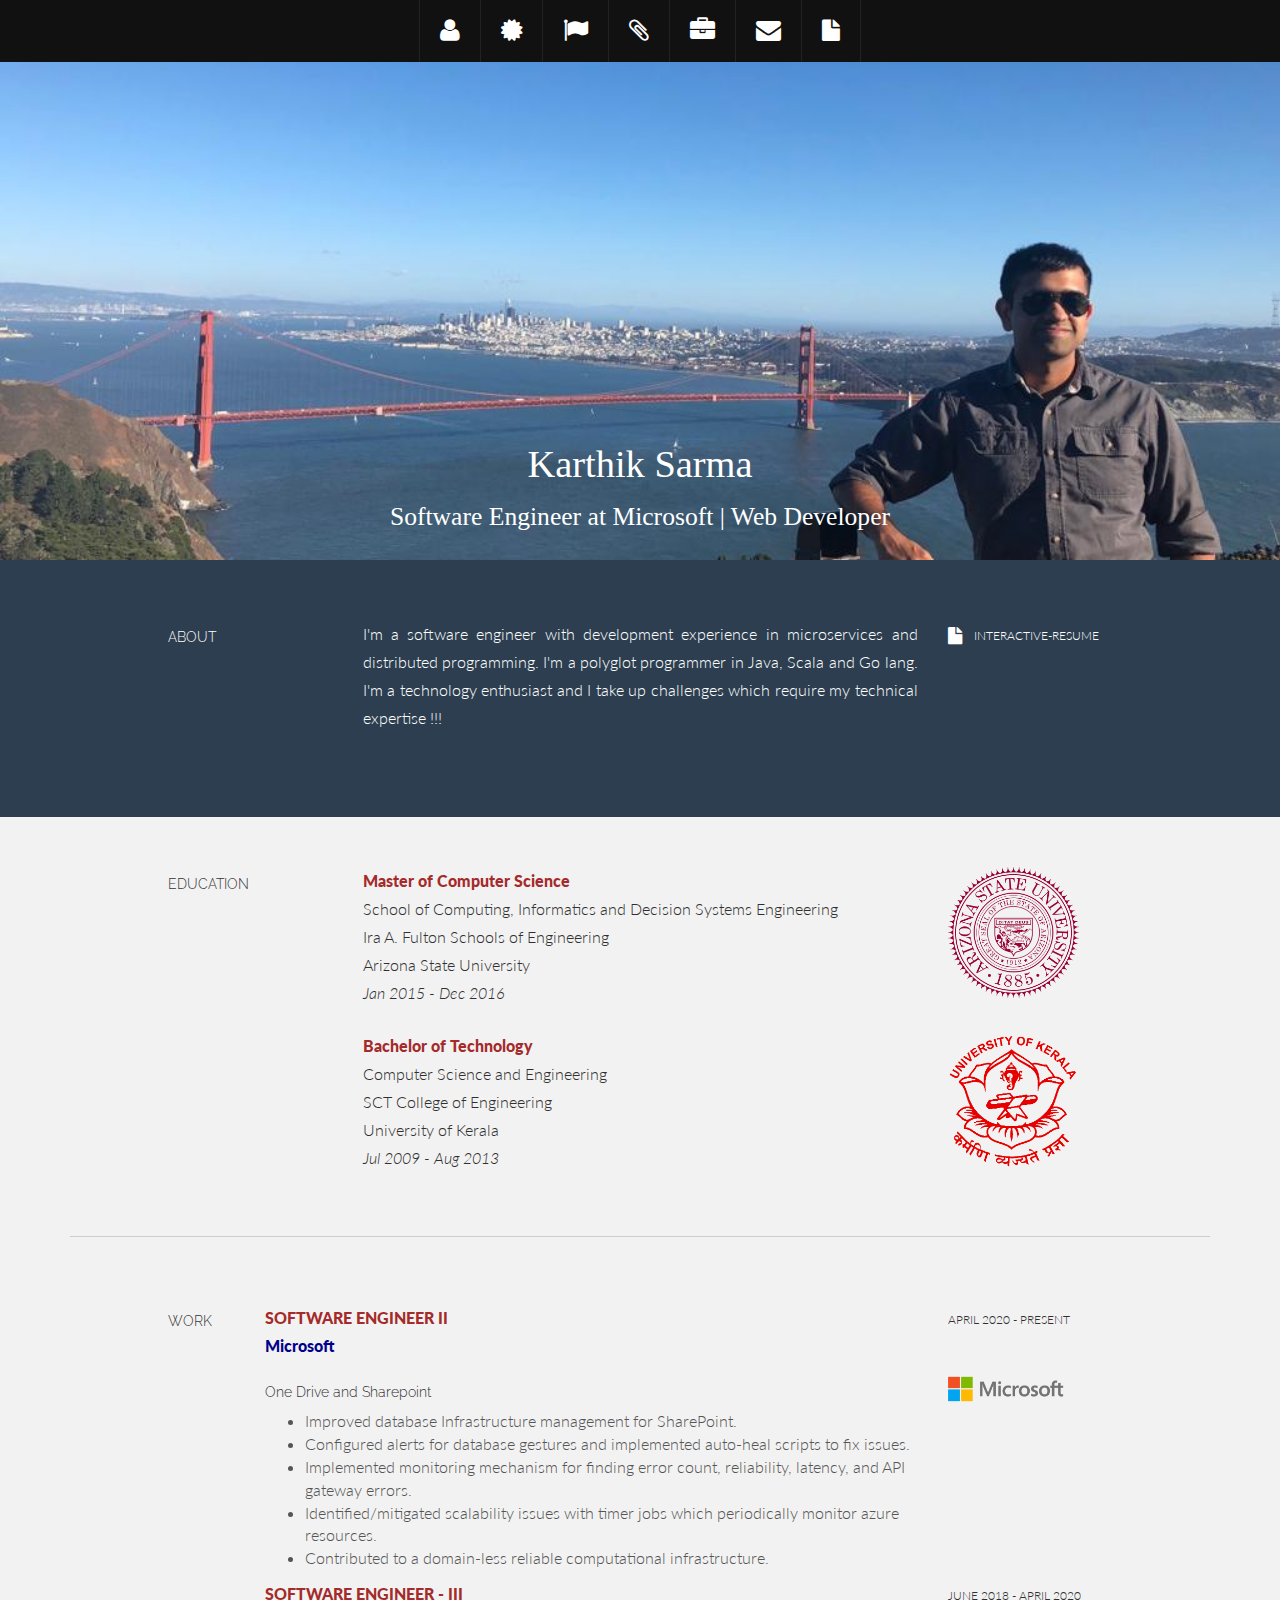
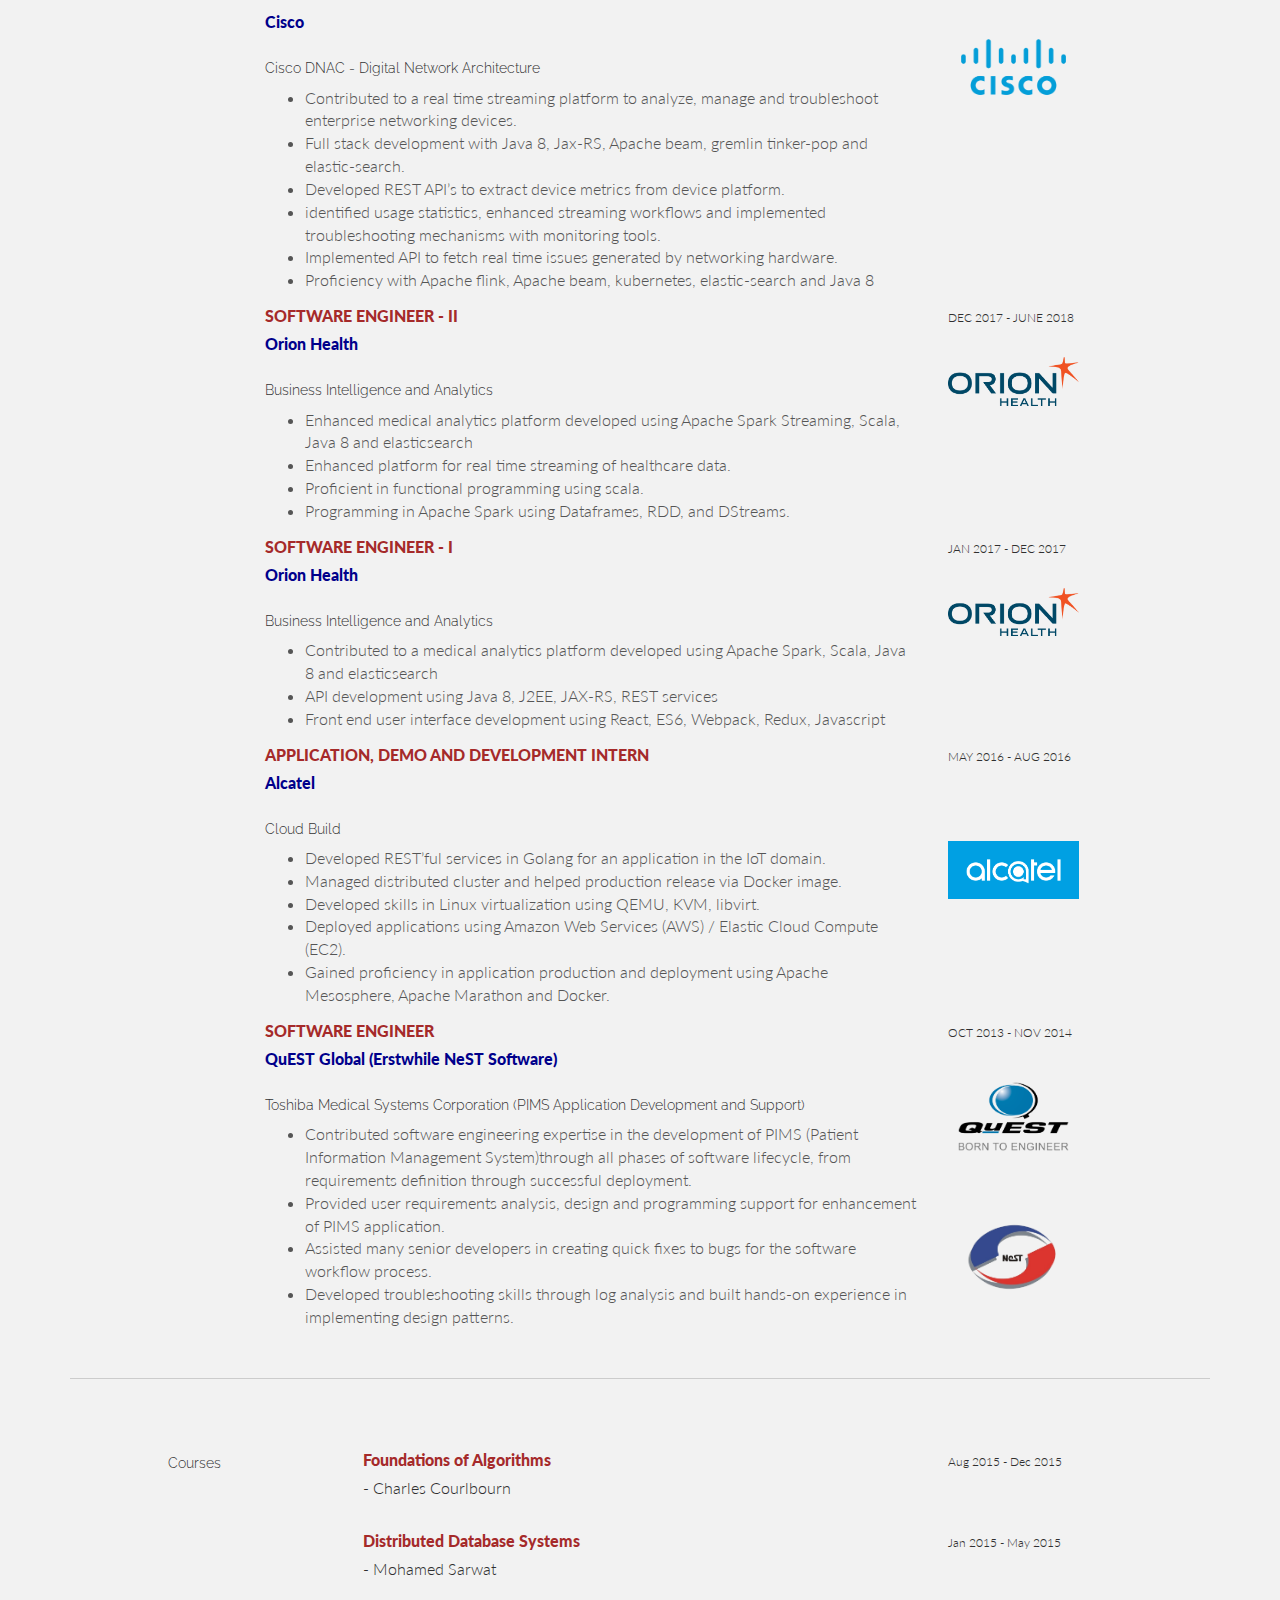
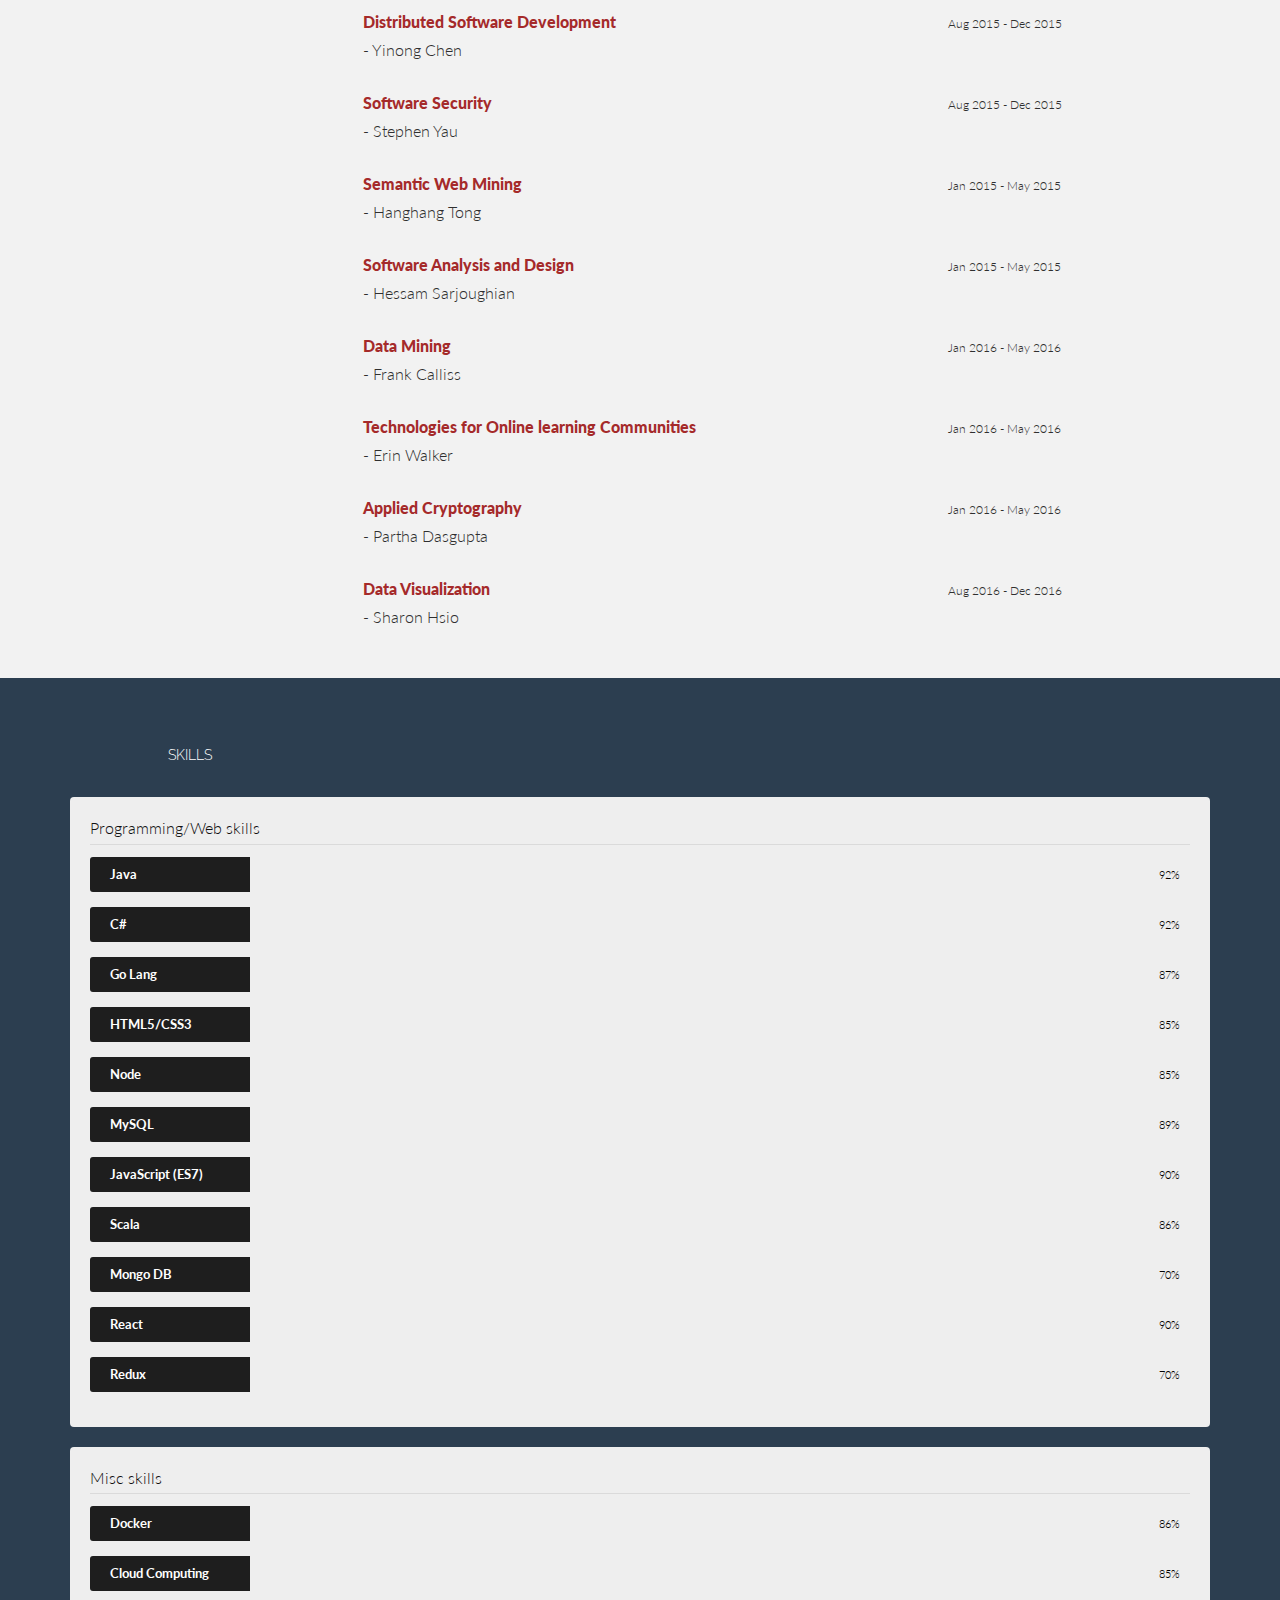
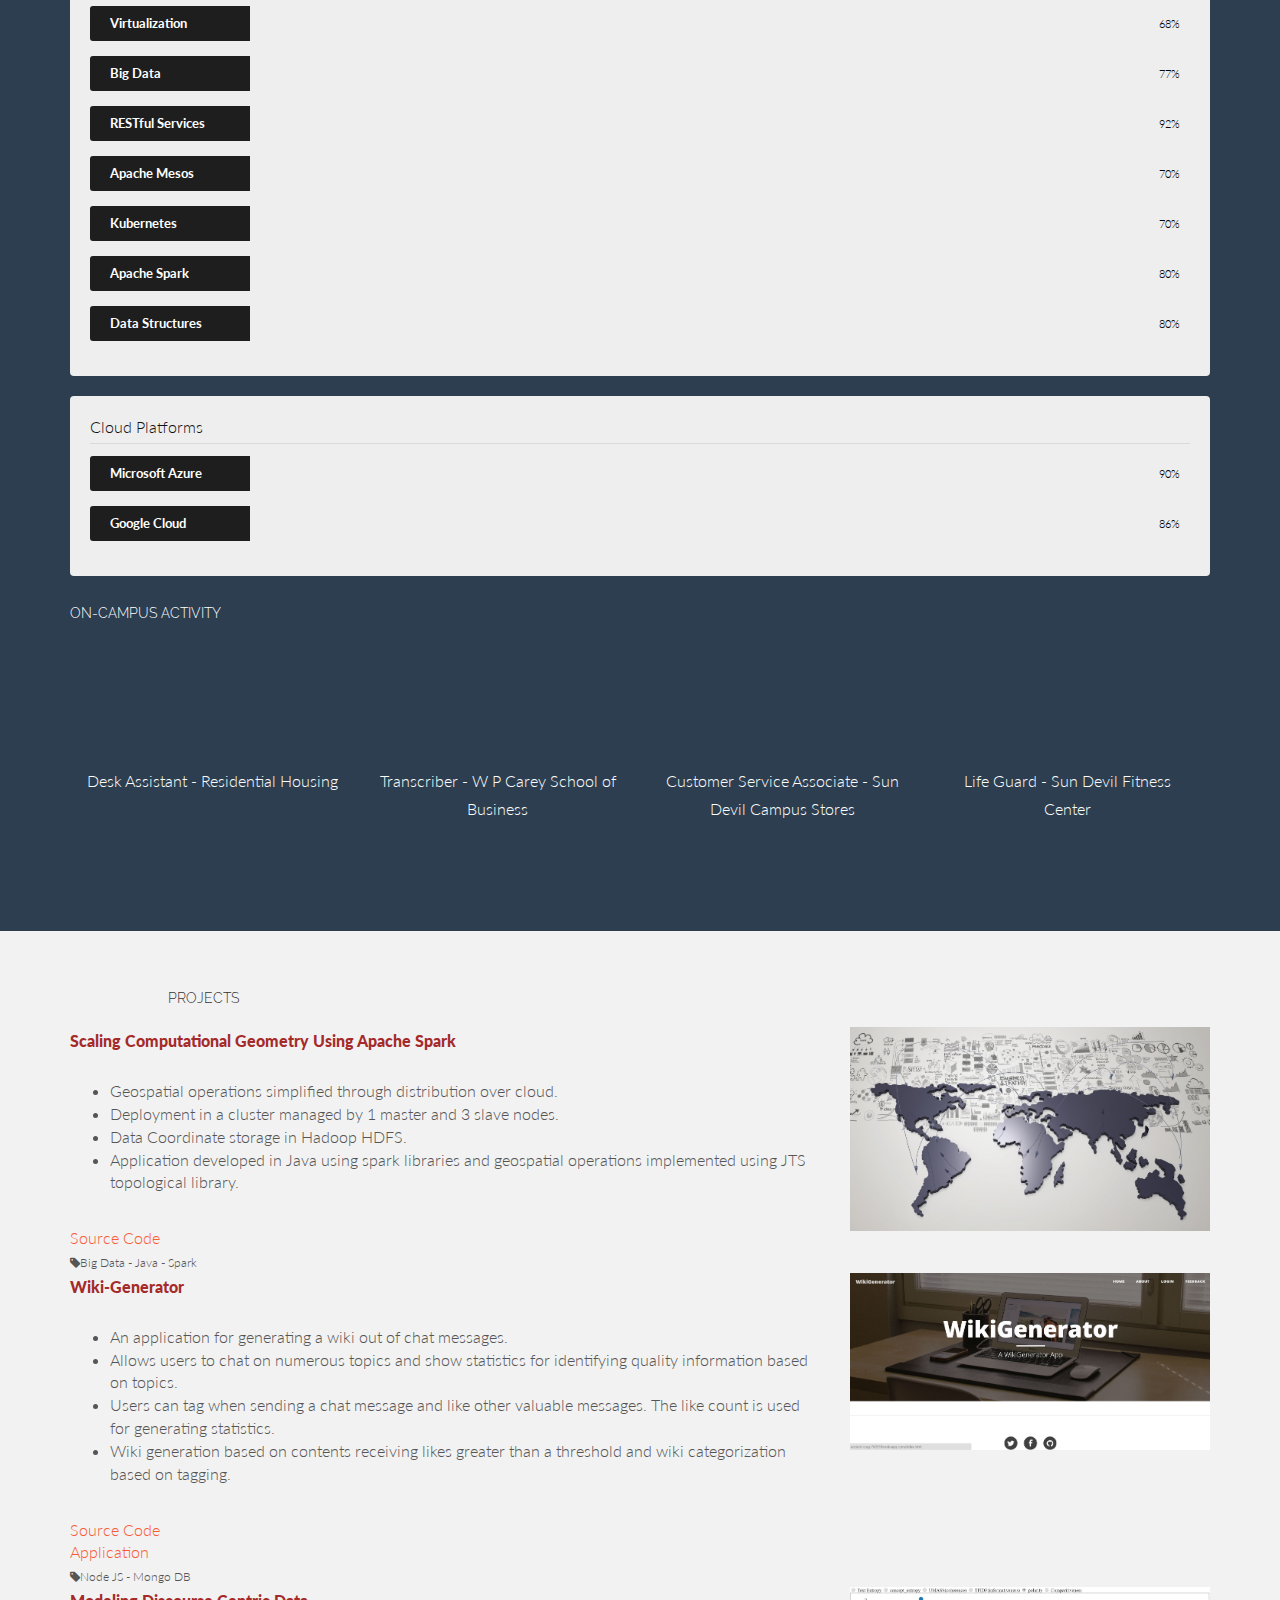
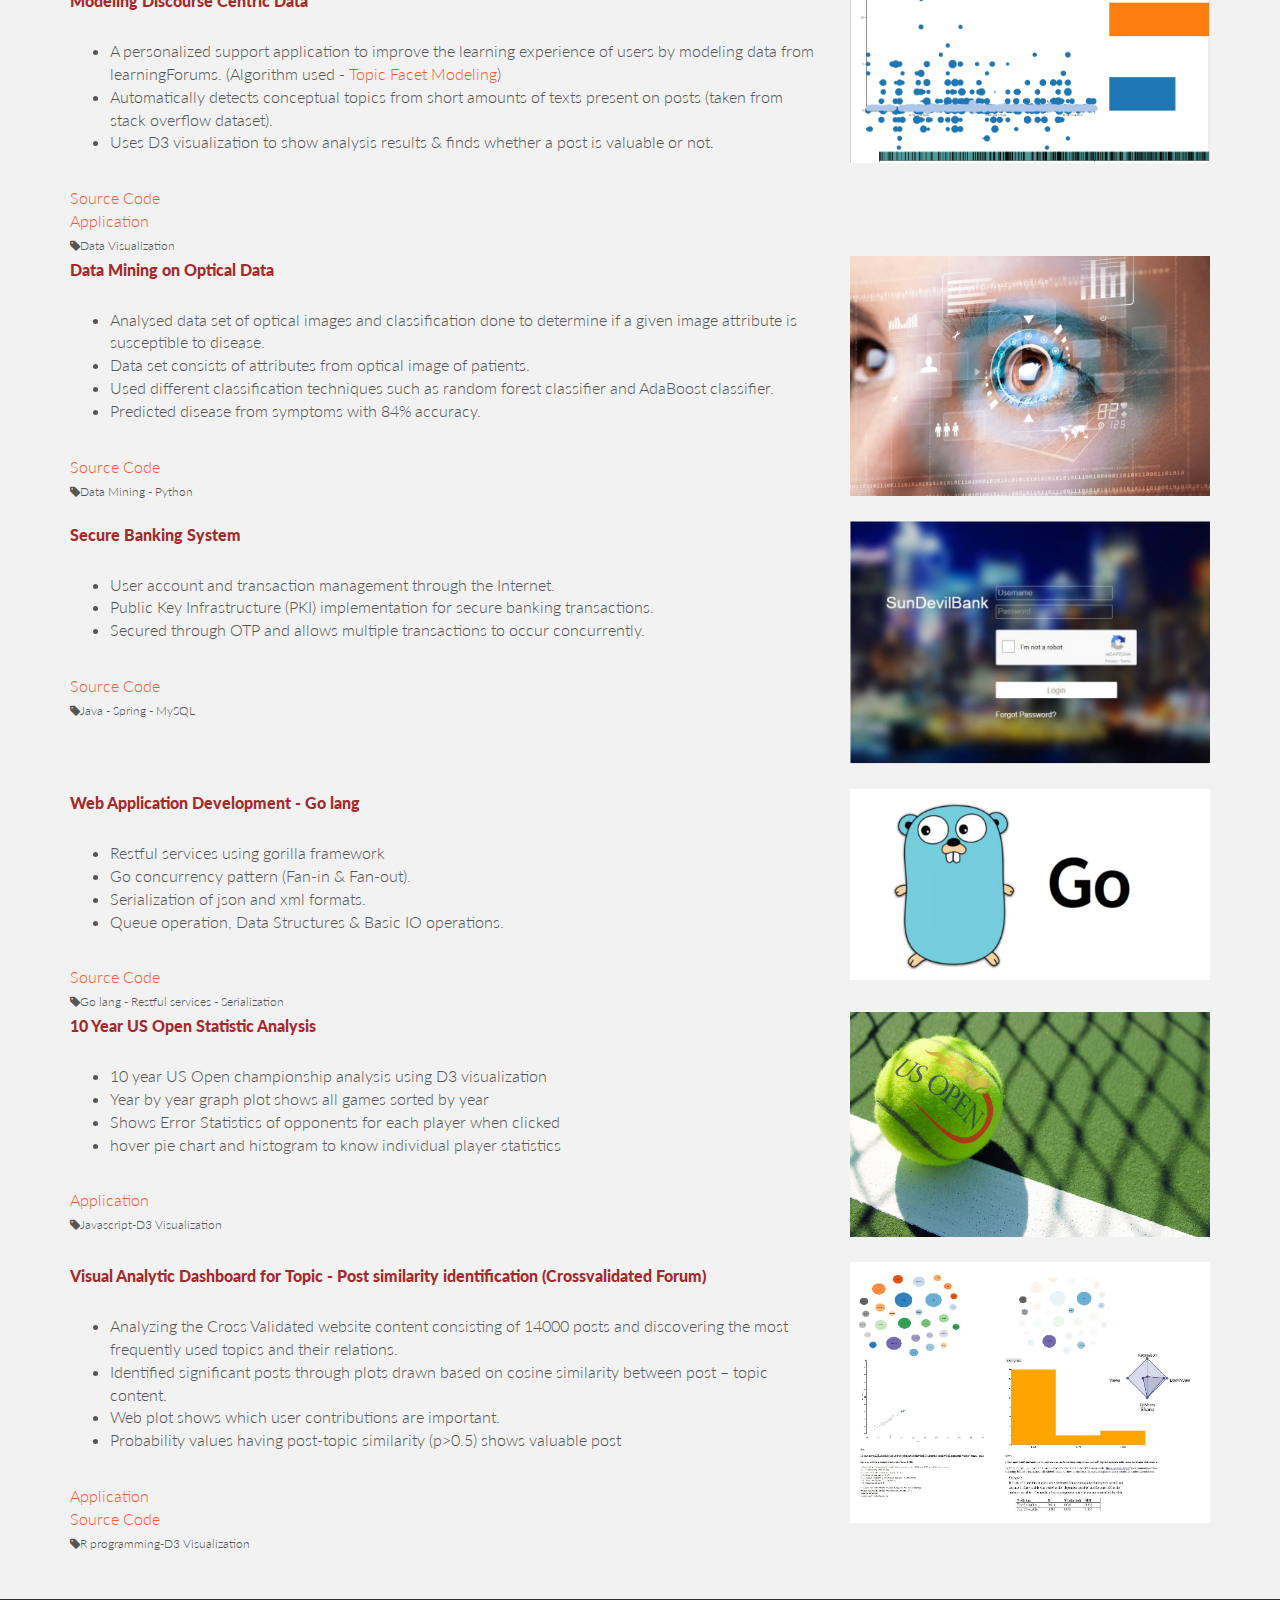
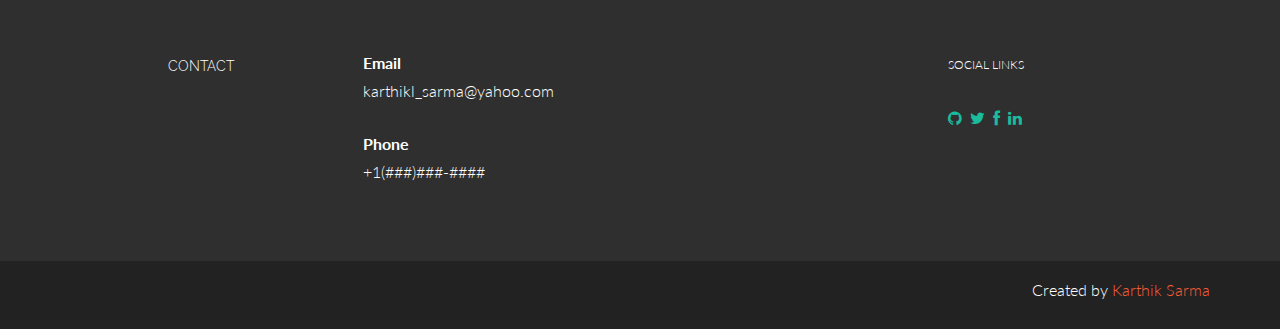
==== commit 17fb07e6: "resume update" ====
--- a/index.html
+++ b/index.html
@@ -1 +1 @@
-﻿<!DOCTYPE html><html lang=en><meta charset=utf-8><meta content="width=device-width,initial-scale=1" name=viewport><meta content="" name=description><meta content="" name=author><link href=assets/ico/favicon.png rel="shortcut icon"><link href=assets/img/icons/favicon.ico rel=icon type=image/png><title>Karthik Sarma</title><link href=assets/css/bootstrap.css rel=stylesheet><link href=assets/css/main.css rel=stylesheet><link href=assets/css/font-awesome.min.css rel=stylesheet><link href="http://fonts.googleapis.com/css?family=Lato:300,400,700,300italic,400italic" rel=stylesheet><link href="http://fonts.googleapis.com/css?family=Raleway:400,300,700" rel=stylesheet><script src=assets/js/jquery.min.js></script><script src=assets/js/smoothscroll.js></script><script src=assets/js/Chart.js></script><script src=assets/js/main.js></script><script>! function(e, a, t, n, g, c, o){e.GoogleAnalyticsObject=g, e.ga=e.ga || function(){(e.ga.q=e.ga.q || []).push(arguments)}, e.ga.l=1 * new Date, c=a.createElement(t), o=a.getElementsByTagName(t)[0], c.async=1, c.src="https://www.google-analytics.com/analytics.js", o.parentNode.insertBefore(c, o)}(window, document, "script", 0, "ga"), ga("create", "UA-101662462-1", "auto"), ga("send", "pageview")</script><body data-offset=0 data-spy=scroll data-target=#nav> <div id=section-topbar> <div id=topbar-inner> <div class=container> <div class=row> <div class=dropdown> <ul class=nav id=nav> <li class=menu-item><a href=#about title=About class=smoothScroll><i class=icon-user></i></a> <li class="hidden-xs menu-item"><a href=#education title=Education class=smoothScroll><i class=icon-certificate></i></a> <li class="hidden-xs menu-item"><a href=#experience title=Experience class=smoothScroll><i class=icon-flag></i></a> <li class=menu-item><a href=#skills title=Skills class=smoothScroll><i class=icon-paperclip></i></a> <li class=menu-item><a href=#work title=Projects class=smoothScroll><i class=icon-briefcase></i></a> <li class=menu-item><a href=#contact title=Contact class=smoothScroll><i class=icon-envelope></i></a> <li class=menu-item><a href=assets/resume/Karthik-Resume-Web.pdf title=Resume><i class=icon-file></i></a></ul> </div><div class=clear></div></div></div><div class=clear></div></div></div><div id=headerwrap> <div class=container> <div class="row centered"> <section id=about name=about></section> <div class="@screen-xs-max col-xs-12"> <p class=screen-adjust>Karthik Sarma <p class=sub-screen-adjust>Software Engineer at Microsoft | Web Developer</div></div></div></div><div id=intro> <div class=container> <div class=row> <div class="col-lg-2 col-lg-offset-1"> <h5>ABOUT</h5></div><div class=col-lg-6> <p align=justify>I'm a software engineer with development experience in microservices and distributed programming. I'm a polyglot programmer in Java, Scala and Go lang. I'm a technology enthusiast and I take up challenges which require my technical expertise !!!</div><div class=col-lg-3> <p><a href=Interactive-Resume/index.html><i class=icon-file></i></a> <sm>INTERACTIVE-RESUME</sm> </div></div></div><section id=education name=education></section> </div><section id=resume name=resume></section> <div class="container desc"> <div class=row> <div class="col-lg-2 col-lg-offset-1"> <h5>EDUCATION</h5></div><div class=col-lg-6> <p> <t>Master of Computer Science</t> <br>School of Computing, Informatics and Decision Systems Engineering <br>Ira A. Fulton Schools of Engineering <br>Arizona State University <br><i>Jan 2015 - Dec 2016</i></div><div class=col-lg-3> <p><img alt="" class="hidden-xs img-seal" src=assets/img/asu_seal.jpg></div><div class="col-lg-6 col-lg-offset-3"> <p> <t>Bachelor of Technology</t> <br>Computer Science and Engineering <br>SCT College of Engineering <br>University of Kerala <br><i>Jul 2009 - Aug 2013</i></div><div class=col-lg-3> <p><img alt="" class="hidden-xs img-seal" src=assets/img/uok_seal.jpg></div></div><section id=experience name=experience></section> <br><hr> </div><div class="container desc"> <div class=row> <div class="col-lg-1 col-lg-offset-1"> <h5>WORK</h5> </div><div class="col-lg-7 col-lg-offset-0"> <p> <t>SOFTWARE ENGINEER II</t> <br><c>Microsoft</c> <br><p align=justify> <h5>One Drive and Sharepoint</h5> </div><div class="col-lg-3"> <p> <sm>APRIL 2020 - PRESENT</sm> <p><img alt="" class="hidden-xs img-seal" src=assets/img/microsoft-logo.png> </div><div class="col-lg-7 col-lg-offset-2"> <p> <t>SOFTWARE ENGINEER - III</t> <br><c>Cisco</c> <br><p align=justify> <h5>Cisco DNAC - Digital Network Architecture</h5> <ul> <li> Contributed to a real time streaming platform to analyze, manage and troubleshoot enterprise networking devices. <li> Full stack development with Java 8, Jax-RS, Apache beam, gremlin tinker-pop and elastic-search. <li> Developed REST API’s to extract device metrics from device platform. <li> identified usage statistics, enhanced streaming workflows and implemented troubleshooting mechanisms with monitoring tools. <li> Implemented API to fetch real time issues generated by networking hardware. <li> Proficiency with Apache flink, Apache beam, kubernetes, elastic-search and Java 8 </ul> </div><div class=col-lg-3> <p> <sm>JUNE 2018 - APRIL 2020</sm> <p><img alt="" class="hidden-xs img-seal" src=assets/img/Cisco-logo.png></div><div class="col-lg-7 col-lg-offset-2"> <p> <t>SOFTWARE ENGINEER - II</t> <br><c>Orion Health</c> <br><p align=justify> <h5>Business Intelligence and Analytics</h5> <ul> <li> Enhanced medical analytics platform developed using Apache Spark Streaming, Scala, Java 8 and elasticsearch <li> Enhanced platform for real time streaming of healthcare data. <li> Proficient in functional programming using scala. <li> Programming in Apache Spark using Dataframes, RDD, and DStreams. </ul> </div><div class=col-lg-3> <p> <sm>DEC 2017 - JUNE 2018</sm> <p><img alt="" class="hidden-xs img-seal" src=assets/img/Orion-Health-Logo.png></div><div class="col-lg-7 col-lg-offset-2"> <p> <t>SOFTWARE ENGINEER - I</t> <br><c>Orion Health</c> <br><p align=justify> <h5>Business Intelligence and Analytics</h5> <ul> <li> Contributed to a medical analytics platform developed using Apache Spark, Scala, Java 8 and elasticsearch <li> API development using Java 8, J2EE, JAX-RS, REST services <li> Front end user interface development using React, ES6, Webpack, Redux, Javascript </ul> </div><div class=col-lg-3> <p> <sm>JAN 2017 - DEC 2017</sm> <p><img alt="" class="hidden-xs img-seal" src=assets/img/Orion-Health-Logo.png></div><div class="col-lg-7 col-lg-offset-2"> <p> <t>APPLICATION, DEMO AND DEVELOPMENT INTERN</t> <br><c>Alcatel</c> <br><p align=justify> <h5>Cloud Build</h5> <ul> <li> Developed REST’ful services in Golang for an application in the IoT domain. <li> Managed distributed cluster and helped production release via Docker image. <li> Developed skills in Linux virtualization using QEMU, KVM, libvirt. <li> Deployed applications using Amazon Web Services (AWS) / Elastic Cloud Compute (EC2). <li> Gained proficiency in application production and deployment using Apache Mesosphere, Apache Marathon and Docker. </ul> </div><div class=col-lg-3> <p> <sm>MAY 2016 - AUG 2016</sm> </p><br><br><p><img alt="" class="hidden-xs img-seal" src=assets/img/alcatel.jpg></div><div class="col-lg-7 col-lg-offset-2"> <p> <t>SOFTWARE ENGINEER</t> <br><c>QuEST Global (Erstwhile NeST Software)</c> <p align=justify> <h5>Toshiba Medical Systems Corporation (PIMS Application Development and Support)</h5> <ul> <li> Contributed software engineering expertise in the development of PIMS (Patient Information Management System)through all phases of software lifecycle, from requirements definition through successful deployment. <li> Provided user requirements analysis, design and programming support for enhancement of PIMS application. <li> Assisted many senior developers in creating quick fixes to bugs for the software workflow process. <li> Developed troubleshooting skills through log analysis and built hands-on experience in implementing design patterns. </ul> </div><div class=col-lg-3> <p> <sm>OCT 2013 - NOV 2014</sm> <p><img alt="" class="hidden-xs img-seal" src=assets/img/quest_logo.jpg></p><br><p><img alt="" class="hidden-xs img-seal" src=assets/img/nest_logo.jpg></div></div><br><hr> </div><div class="container desc"> <div class=row> <div class="col-lg-2 col-lg-offset-1"> <h5>Courses</h5></div><div class=col-lg-6> <p> <t>Foundations of Algorithms</t> <br>- Charles Courlbourn <br></div><div class=col-lg-3> <p> <sm>Aug 2015 - Dec 2015</sm> </div><div class="col-lg-6 col-lg-offset-3"> <p> <t>Distributed Database Systems</t> <br>- Mohamed Sarwat</div><div class=col-lg-3> <p> <sm>Jan 2015 - May 2015</sm> </div><div class="col-lg-6 col-lg-offset-3"> <p> <t>Distributed Software Development</t> <br>- Yinong Chen</div><div class=col-lg-3> <p> <sm>Aug 2015 - Dec 2015</sm> </div><div class="col-lg-6 col-lg-offset-3"> <p> <t>Software Security</t> <br>- Stephen Yau</div><div class=col-lg-3> <p> <sm>Aug 2015 - Dec 2015</sm> </div><div class="col-lg-6 col-lg-offset-3"> <p> <t>Semantic Web Mining</t> <br>- Hanghang Tong</div><div class=col-lg-3> <p> <sm>Jan 2015 - May 2015</sm> </div><div class="col-lg-6 col-lg-offset-3"> <p> <t>Software Analysis and Design</t> <br>- Hessam Sarjoughian</div><div class=col-lg-3> <p> <sm>Jan 2015 - May 2015</sm> </div><div class="col-lg-6 col-lg-offset-3"> <p> <t>Data Mining</t> <br>- Frank Calliss</div><div class=col-lg-3> <p> <sm>Jan 2016 - May 2016</sm> </div><div class="col-lg-6 col-lg-offset-3"> <p> <t>Technologies for Online learning Communities</t> <br>- Erin Walker</div><div class=col-lg-3> <p> <sm>Jan 2016 - May 2016</sm> </div><div class="col-lg-6 col-lg-offset-3"> <p> <t>Applied Cryptography</t> <br>- Partha Dasgupta</div><div class=col-lg-3> <p> <sm>Jan 2016 - May 2016</sm> </div><div class="col-lg-6 col-lg-offset-3"> <p> <t>Data Visualization</t> <br>- Sharon Hsio</div><div class=col-lg-3> <p> <sm>Aug 2016 - Dec 2016</sm> </div></div><br></div><div id=skillswrap> <div class=container> <section id=skills name=skills></section> <div class=row> <div class="col-lg-2 col-lg-offset-1"> <h5>SKILLS</h5></div></div><br><div id=skill-bars> <div class=card> <div class=card-title>Programming/Web skills</div><div class="clearfix skillbar" data-percent=92%> <div class=skillbar-title style=background:#222><span>Java</span></div><div class=skillbar-bar style=background:#aaa></div><div class=skill-bar-percent>92%</div></div><div class="clearfix skillbar" data-percent=92%> <div class=skillbar-title style=background:#222><span>C#</span></div><div class=skillbar-bar style=background:#aaa></div><div class=skill-bar-percent>92%</div></div><div class="clearfix skillbar" data-percent=87%> <div class=skillbar-title style=background:#222><span>Go Lang</span></div><div class=skillbar-bar style=background:#aaa></div><div class=skill-bar-percent>87%</div></div><div class="clearfix skillbar" data-percent=85%> <div class=skillbar-title style=background:#222><span>HTML5/CSS3</span></div><div class=skillbar-bar style=background:#aaa></div><div class=skill-bar-percent>85%</div></div><div class="clearfix skillbar" data-percent=85%> <div class=skillbar-title style=background:#222><span>Node</span></div><div class=skillbar-bar style=background:#aaa></div><div class=skill-bar-percent>85%</div></div><div class="clearfix skillbar" data-percent=89%> <div class=skillbar-title style=background:#222><span>MySQL</span></div><div class=skillbar-bar style=background:#aaa></div><div class=skill-bar-percent>89%</div></div><div class="clearfix skillbar" data-percent=90%> <div class=skillbar-title style=background:#222><span>JavaScript (ES7)</span></div><div class=skillbar-bar style=background:#aaa></div><div class=skill-bar-percent>90%</div></div><div class="clearfix skillbar" data-percent=86%> <div class=skillbar-title style=background:#222><span>Scala</span></div><div class=skillbar-bar style=background:#aaa></div><div class=skill-bar-percent>86%</div></div><div class="clearfix skillbar" data-percent=70%> <div class=skillbar-title style=background:#222><span>Mongo DB</span></div><div class=skillbar-bar style=background:#aaa></div><div class=skill-bar-percent>70%</div></div><div class="clearfix skillbar" data-percent=90%> <div class=skillbar-title style=background:#222><span>React</span></div><div class=skillbar-bar style=background:#aaa></div><div class=skill-bar-percent>90%</div></div><div class="clearfix skillbar" data-percent=70%> <div class=skillbar-title style=background:#222><span>Redux</span></div><div class=skillbar-bar style=background:#aaa></div><div class=skill-bar-percent>70%</div></div></div><div class=card> <div class=card-title>Misc skills</div><div class="clearfix skillbar" data-percent=86%> <div class=skillbar-title style=background:#222><span>Docker</span></div><div class=skillbar-bar style=background:#aaa></div><div class=skill-bar-percent>86%</div></div><div class="clearfix skillbar" data-percent=85%> <div class=skillbar-title style=background:#222><span>Cloud Computing</span></div><div class=skillbar-bar style=background:#aaa></div><div class=skill-bar-percent>85%</div></div><div class="clearfix skillbar" data-percent=68%> <div class=skillbar-title style=background:#222><span>Virtualization</span></div><div class=skillbar-bar style=background:#aaa></div><div class=skill-bar-percent>68%</div></div><div class="clearfix skillbar" data-percent=77%> <div class=skillbar-title style=background:#222><span>Big Data</span></div><div class=skillbar-bar style=background:#aaa></div><div class=skill-bar-percent>77%</div></div><div class="clearfix skillbar" data-percent=92%> <div class=skillbar-title style=background:#222><span>RESTful Services</span></div><div class=skillbar-bar style=background:#aaa></div><div class=skill-bar-percent>92%</div></div><div class="clearfix skillbar" data-percent=70%> <div class=skillbar-title style=background:#222><span>Apache Mesos</span></div><div class=skillbar-bar style=background:#aaa></div><div class=skill-bar-percent>70%</div></div><div class="clearfix skillbar" data-percent=70%> <div class=skillbar-title style=background:#222><span>Kubernetes</span></div><div class=skillbar-bar style=background:#aaa></div><div class=skill-bar-percent>70%</div></div><div class="clearfix skillbar" data-percent=80%> <div class=skillbar-title style=background:#222><span>Apache Spark</span></div><div class=skillbar-bar style=background:#aaa></div><div class=skill-bar-percent>80%</div></div><div class="clearfix skillbar" data-percent=80%> <div class=skillbar-title style=background:#222><span>Data Structures</span></div><div class=skillbar-bar style=background:#aaa></div><div class=skill-bar-percent>80%</div></div></div><div class=card> <div class=card-title>Cloud Platforms</div><div class="clearfix skillbar" data-percent=86%> <div class=skillbar-title style=background:#222><span>Microsoft Azure</span></div><div class=skillbar-bar style=background:#aaa></div><div class=skill-bar-percent>90%</div></div><div class="clearfix skillbar" data-percent=86%> <div class=skillbar-title style=background:#222><span>Google Cloud</span></div><div class=skillbar-bar style=background:#aaa></div><div class=skill-bar-percent>86%</div></div></div></div><div class=row> <div class="col-lg-2 col-lg-offset-0"> <h5>ON-CAMPUS ACTIVITY</h5></div></div><div class="col-lg-3 centered"> <iframe src="https://giphy.com/embed/8L0hXHQkY4o7eyQHJB" width="130" height="105" frameBorder="0" class="giphy-embed" allowFullScreen></iframe><p><a href="https://giphy.com/stickers/cute-animal-8L0hXHQkY4o7eyQHJB"></a></p><p>Desk Assistant - Residential Housing</p><br></div><div class="col-lg-3 centered"> <iframe src="https://giphy.com/embed/jjcvCCXrM3iCY" width="130" height="105" frameBorder="0" class="giphy-embed" allowFullScreen></iframe><p><a href="https://giphy.com/stickers/typing-jjcvCCXrM3iCY"></a></p><p>Transcriber - W P Carey School of Business</p><br></div><div class="col-lg-3 centered"> <iframe src="https://giphy.com/embed/JQMj5meZs8Mlz9jL7S" width="130" height="105" frameBorder="0" class="giphy-embed" allowFullScreen></iframe><p><a href="https://giphy.com/stickers/Pepephone-telefono-callcenter-trabajador-JQMj5meZs8Mlz9jL7S"></a></p><p>Customer Service Associate - Sun Devil Campus Stores</p><br></div><div class="col-lg-3 centered"> <iframe src="https://giphy.com/embed/k8qdEUowtFmitHS87z" width="200" height="105" frameBorder="0" class="giphy-embed" allowFullScreen></iframe><p><a href="https://giphy.com/stickers/sea-swimming-swim-k8qdEUowtFmitHS87z"></a></p><p>Life Guard - Sun Devil Fitness Center</p><br></div></div><section id=work name=work></section> </div><div class="container desc"> <div class=row> <div class="col-lg-2 col-lg-offset-1"> <h5>PROJECTS</h5></div><br><br><div class=col-sm-8> <p> <t>Scaling Computational Geometry Using Apache Spark</t> <p align=justify> <ul> <li> Geospatial operations simplified through distribution over cloud. <li> Deployment in a cluster managed by 1 master and 3 slave nodes. <li> Data Coordinate storage in Hadoop HDFS. <li> Application developed in Java using spark libraries and geospatial operations implemented using JTS topological library. </ul> <br><a href=https://github.com/karthiklsarma/GeospatialOperations>Source Code</a> <br><sm><i class=icon-tag></i>Big Data - Java - Spark</sm> </div><div class=col-sm-4> <p><img alt="" class=img-responsive src=assets/img/port01.jpg></div><div class=col-sm-8> <p> <t>Wiki-Generator</t> <p align=justify> <ul> <li> An application for generating a wiki out of chat messages. <li> Allows users to chat on numerous topics and show statistics for identifying quality information based on topics. <li> Users can tag when sending a chat message and like other valuable messages. The like count is used for generating statistics. <li> Wiki generation based on contents receiving likes greater than a threshold and wiki categorization based on tagging. </ul> <br><a href=https://github.com/adi06/WikiGenerator>Source Code</a> <br><a href=http://ancient-crag-76059.herokuapp.com>Application</a> <br><sm><i class=icon-tag></i>Node JS - Mongo DB</sm> </div><div class=col-sm-4> <p><img alt="" class=img-responsive src=assets/img/port02.png></div><div class=col-sm-8> <p> <t>Modeling Discourse Centric Data</t> <p align=justify> <ul> <li> A personalized support application to improve the learning experience of users by modeling data from learningForums. (Algorithm used - <a href=http://www.public.asu.edu/~ihsiao1/pub/TFM_LAK15.pdf>Topic Facet Modeling</a>) <li> Automatically detects conceptual topics from short amounts of texts present on posts (taken from stack overflow dataset). <li> Uses D3 visualization to show analysis results & finds whether a post is valuable or not. </ul> <br><a href=https://github.com/karthiklsarma/Modelling-Discourse-Centric-Data>Source Code</a> <br><a href=Project/index.html>Application</a> <br><sm><i class=icon-tag></i>Data Visualization</sm> </div><div class=col-sm-4> <p><img alt="" class=img-responsive src=assets/img/port03.jpg></div><div class=col-sm-8> <p> <t>Data Mining on Optical Data</t> <p align=justify> <ul> <li> Analysed data set of optical images and classification done to determine if a given image attribute is susceptible to disease. <li> Data set consists of attributes from optical image of patients. <li> Used different classification techniques such as random forest classifier and AdaBoost classifier. <li> Predicted disease from symptoms with 84% accuracy. </ul> <br><a href=https://github.com/karthiklsarma/Optical-Data-Mining>Source Code</a> <br><sm><i class=icon-tag></i>Data Mining - Python</sm> </div><div class=col-sm-4> <p><img alt="" class=img-responsive src=assets/img/port04.jpg></div><div class=col-sm-8> <p> <t>Secure Banking System</t> <p align=justify> <ul> <li> User account and transaction management through the Internet. <li> Public Key Infrastructure (PKI) implementation for secure banking transactions. <li> Secured through OTP and allows multiple transactions to occur concurrently. </ul> <br><a href=https://github.com/karthiklsarma/SecureBankingSystem>Source Code</a> <br><sm><i class=icon-tag></i>Java - Spring - MySQL</sm> </div><div class=col-sm-4> <p><img alt="" class=img-responsive src=assets/img/port05.JPG></div><div class=col-sm-8> <p> <t>Web Application Development - Go lang</t> <p align=justify> <ul> <li> Restful services using gorilla framework <li> Go concurrency pattern (Fan-in & Fan-out). <li> Serialization of json and xml formats. <li> Queue operation, Data Structures & Basic IO operations. </ul> <br><a href=https://github.com/karthiklsarma/Go-Programs>Source Code</a> <br><sm><i class=icon-tag></i>Go lang - Restful services - Serialization</sm> </div><div class=col-sm-4> <p><img alt="" class=img-responsive src=assets/img/port06.jpg></div><div class=col-sm-8> <p> <t>10 Year US Open Statistic Analysis</t> <p align=justify> <ul> <li> 10 year US Open championship analysis using D3 visualization <li> Year by year graph plot shows all games sorted by year <li> Shows Error Statistics of opponents for each player when clicked <li> hover pie chart and histogram to know individual player statistics </ul> <br><a href=Analytics/index.html>Application</a> <br><sm><i class=icon-tag></i>Javascript-D3 Visualization</sm> </div><div class=col-sm-4> <p><img alt="" class=img-responsive src=assets/img/port07.jpg></div><div class=col-sm-8> <p> <t>Visual Analytic Dashboard for Topic - Post similarity identification (Crossvalidated Forum)</t> <p align=justify> <ul> <li> Analyzing the Cross Validated website content consisting of 14000 posts and discovering the most frequently used topics and their relations. <li> Identified significant posts through plots drawn based on cosine similarity between post – topic content. <li> Web plot shows which user contributions are important. <li> Probability values having post-topic similarity (p>0.5) shows valuable post </ul> <br><a href=DataViz/index.html>Application</a> <br><a href=https://github.com/karthiklsarma/CrossValidated-Analysis>Source Code</a> <br><sm><i class=icon-tag></i>R programming-D3 Visualization</sm> </more> </div><div class=col-sm-4> <p><img alt="" class=img-responsive src=assets/img/port08.jpg></div></div><br><br></div><section id=contact name=contact></section> <div id=footwrap> <div class=container> <div class=row> <div class="col-lg-2 col-lg-offset-1"> <h5>CONTACT</h5></div><div class=col-lg-6> <p> <t>Email</t> <br>karthikl_sarma@yahoo.com <br><p> <t>Phone</t> <br>+1(###)###-#### <br></div><div class=col-lg-3> <p> <sm>SOCIAL LINKS</sm> <p><a href=https://github.com/karthiklsarma><i class=icon-github></i></a><a href=https://twitter.com/KarthikSarma1><i class=icon-twitter></i></a><a href=https://www.facebook.com/karthiklsarma><i class=icon-facebook></i></a><a href=https://www.linkedin.com/in/karthik-sarma-6713b416><i class=icon-linkedin></i></a></div></div></div></div><div id=c> <div class=container> <p>Created by <a href=#>Karthik Sarma</a></div></div><script src=assets/js/bootstrap.js></script>+﻿<!DOCTYPE html><html lang=en> <meta charset=utf-8> <meta content="width=device-width,initial-scale=1" name=viewport> <meta content="" name=description> <meta content="" name=author> <link href=assets/ico/favicon.png rel="shortcut icon"> <link href=assets/img/icons/favicon.ico rel=icon type=image/png> <title>Karthik Sarma</title> <link href=assets/css/bootstrap.css rel=stylesheet> <link href=assets/css/main.css rel=stylesheet> <link href=assets/css/font-awesome.min.css rel=stylesheet> <link href="http://fonts.googleapis.com/css?family=Lato:300,400,700,300italic,400italic" rel=stylesheet> <link href="http://fonts.googleapis.com/css?family=Raleway:400,300,700" rel=stylesheet> <script src=assets/js/jquery.min.js></script><script src=assets/js/smoothscroll.js></script><script src=assets/js/Chart.js></script><script src=assets/js/main.js></script><script>! function(e, a, t, n, g, c, o){e.GoogleAnalyticsObject=g, e.ga=e.ga || function(){(e.ga.q=e.ga.q || []).push(arguments)}, e.ga.l=1 * new Date, c=a.createElement(t), o=a.getElementsByTagName(t)[0], c.async=1, c.src="https://www.google-analytics.com/analytics.js", o.parentNode.insertBefore(c, o)}(window, document, "script", 0, "ga"), ga("create", "UA-101662462-1", "auto"), ga("send", "pageview")</script> <body data-offset=0 data-spy=scroll data-target=#nav> <div id=section-topbar> <div id=topbar-inner> <div class=container> <div class=row> <div class=dropdown> <ul class=nav id=nav> <li class=menu-item><a href=#about title=About class=smoothScroll><i class=icon-user></i></a> <li class="hidden-xs menu-item"><a href=#education title=Education class=smoothScroll><i class=icon-certificate></i></a> <li class="hidden-xs menu-item"><a href=#experience title=Experience class=smoothScroll><i class=icon-flag></i></a> <li class=menu-item><a href=#skills title=Skills class=smoothScroll><i class=icon-paperclip></i></a> <li class=menu-item><a href=#work title=Projects class=smoothScroll><i class=icon-briefcase></i></a> <li class=menu-item><a href=#contact title=Contact class=smoothScroll><i class=icon-envelope></i></a> <li class=menu-item><a href=assets/resume/Karthik-Resume-Web.pdf title=Resume><i class=icon-file></i></a> </ul> </div><div class=clear></div></div></div><div class=clear></div></div></div><div id=headerwrap> <div class=container> <div class="row centered"> <section id=about name=about></section> <div class="@screen-xs-max col-xs-12"> <p class=screen-adjust>Karthik Sarma <p class=sub-screen-adjust>Software Engineer at Microsoft | Web Developer </div></div></div></div><div id=intro> <div class=container> <div class=row> <div class="col-lg-2 col-lg-offset-1"> <h5>ABOUT</h5> </div><div class=col-lg-6> <p align=justify>I'm a software engineer with development experience in microservices and distributed programming. I'm a polyglot programmer in Java, Scala and Go lang. I'm a technology enthusiast and I take up challenges which require my technical expertise !!! </div><div class=col-lg-3> <p> <a href=Interactive-Resume/index.html><i class=icon-file></i></a> <sm>INTERACTIVE-RESUME</sm> </div></div></div><section id=education name=education></section> </div><section id=resume name=resume></section> <div class="container desc"> <div class=row> <div class="col-lg-2 col-lg-offset-1"> <h5>EDUCATION</h5> </div><div class=col-lg-6> <p> <t>Master of Computer Science</t> <br>School of Computing, Informatics and Decision Systems Engineering <br>Ira A. Fulton Schools of Engineering <br>Arizona State University <br><i>Jan 2015 - Dec 2016</i> </div><div class=col-lg-3> <p><img alt="" class="hidden-xs img-seal" src=assets/img/asu_seal.jpg> </div><div class="col-lg-6 col-lg-offset-3"> <p> <t>Bachelor of Technology</t> <br>Computer Science and Engineering <br>SCT College of Engineering <br>University of Kerala <br><i>Jul 2009 - Aug 2013</i> </div><div class=col-lg-3> <p><img alt="" class="hidden-xs img-seal" src=assets/img/uok_seal.jpg> </div></div><section id=experience name=experience></section> <br><hr> </div><div class="container desc"> <div class=row> <div class="col-lg-1 col-lg-offset-1"> <h5>WORK</h5> </div><div class="col-lg-7 col-lg-offset-0"> <p> <t>SOFTWARE ENGINEER II</t> <br><c>Microsoft</c> <br><p align=justify> <h5>One Drive and Sharepoint</h5> <ul> <li> Improved database Infrastructure management for SharePoint. <li> Configured alerts for database gestures and implemented auto-heal scripts to fix issues. <li> Implemented monitoring mechanism for finding error count, reliability, latency, and API gateway errors. <li> Identified/mitigated scalability issues with timer jobs which periodically monitor azure resources. <li> Contributed to a domain-less reliable computational infrastructure. </ul> </div><div class="col-lg-3"> <p> <sm>APRIL 2020 - PRESENT</sm> <p><img alt="" class="hidden-xs img-seal" src=assets/img/microsoft-logo.png> </div><div class="col-lg-7 col-lg-offset-2"> <p> <t>SOFTWARE ENGINEER - III</t> <br><c>Cisco</c> <br><p align=justify> <h5>Cisco DNAC - Digital Network Architecture</h5> <ul> <li> Contributed to a real time streaming platform to analyze, manage and troubleshoot enterprise networking devices. <li> Full stack development with Java 8, Jax-RS, Apache beam, gremlin tinker-pop and elastic-search. <li> Developed REST API’s to extract device metrics from device platform. <li> identified usage statistics, enhanced streaming workflows and implemented troubleshooting mechanisms with monitoring tools. <li> Implemented API to fetch real time issues generated by networking hardware. <li> Proficiency with Apache flink, Apache beam, kubernetes, elastic-search and Java 8 </ul> </div><div class=col-lg-3> <p> <sm>JUNE 2018 - APRIL 2020</sm> <p><img alt="" class="hidden-xs img-seal" src=assets/img/Cisco-logo.png> </div><div class="col-lg-7 col-lg-offset-2"> <p> <t>SOFTWARE ENGINEER - II</t> <br><c>Orion Health</c> <br><p align=justify> <h5>Business Intelligence and Analytics</h5> <ul> <li> Enhanced medical analytics platform developed using Apache Spark Streaming, Scala, Java 8 and elasticsearch <li> Enhanced platform for real time streaming of healthcare data. <li> Proficient in functional programming using scala. <li> Programming in Apache Spark using Dataframes, RDD, and DStreams. </ul> </div><div class=col-lg-3> <p> <sm>DEC 2017 - JUNE 2018</sm> <p><img alt="" class="hidden-xs img-seal" src=assets/img/Orion-Health-Logo.png> </div><div class="col-lg-7 col-lg-offset-2"> <p> <t>SOFTWARE ENGINEER - I</t> <br><c>Orion Health</c> <br><p align=justify> <h5>Business Intelligence and Analytics</h5> <ul> <li> Contributed to a medical analytics platform developed using Apache Spark, Scala, Java 8 and elasticsearch <li> API development using Java 8, J2EE, JAX-RS, REST services <li> Front end user interface development using React, ES6, Webpack, Redux, Javascript </ul> </div><div class=col-lg-3> <p> <sm>JAN 2017 - DEC 2017</sm> <p><img alt="" class="hidden-xs img-seal" src=assets/img/Orion-Health-Logo.png> </div><div class="col-lg-7 col-lg-offset-2"> <p> <t>APPLICATION, DEMO AND DEVELOPMENT INTERN</t> <br><c>Alcatel</c> <br><p align=justify> <h5>Cloud Build</h5> <ul> <li> Developed REST’ful services in Golang for an application in the IoT domain. <li> Managed distributed cluster and helped production release via Docker image. <li> Developed skills in Linux virtualization using QEMU, KVM, libvirt. <li> Deployed applications using Amazon Web Services (AWS) / Elastic Cloud Compute (EC2). <li> Gained proficiency in application production and deployment using Apache Mesosphere, Apache Marathon and Docker. </ul> </div><div class=col-lg-3> <p> <sm>MAY 2016 - AUG 2016</sm> </p><br><br><p><img alt="" class="hidden-xs img-seal" src=assets/img/alcatel.jpg> </div><div class="col-lg-7 col-lg-offset-2"> <p> <t>SOFTWARE ENGINEER</t> <br><c>QuEST Global (Erstwhile NeST Software)</c> <p align=justify> <h5>Toshiba Medical Systems Corporation (PIMS Application Development and Support)</h5> <ul> <li> Contributed software engineering expertise in the development of PIMS (Patient Information Management System)through all phases of software lifecycle, from requirements definition through successful deployment. <li> Provided user requirements analysis, design and programming support for enhancement of PIMS application. <li> Assisted many senior developers in creating quick fixes to bugs for the software workflow process. <li> Developed troubleshooting skills through log analysis and built hands-on experience in implementing design patterns. </ul> </div><div class=col-lg-3> <p> <sm>OCT 2013 - NOV 2014</sm> <p><img alt="" class="hidden-xs img-seal" src=assets/img/quest_logo.jpg></p><br><p><img alt="" class="hidden-xs img-seal" src=assets/img/nest_logo.jpg> </div></div><br><hr> </div><div class="container desc"> <div class=row> <div class="col-lg-2 col-lg-offset-1"> <h5>Courses</h5> </div><div class=col-lg-6> <p> <t>Foundations of Algorithms</t> <br>- Charles Courlbourn <br></div><div class=col-lg-3> <p> <sm>Aug 2015 - Dec 2015</sm> </div><div class="col-lg-6 col-lg-offset-3"> <p> <t>Distributed Database Systems</t> <br>- Mohamed Sarwat </div><div class=col-lg-3> <p> <sm>Jan 2015 - May 2015</sm> </div><div class="col-lg-6 col-lg-offset-3"> <p> <t>Distributed Software Development</t> <br>- Yinong Chen </div><div class=col-lg-3> <p> <sm>Aug 2015 - Dec 2015</sm> </div><div class="col-lg-6 col-lg-offset-3"> <p> <t>Software Security</t> <br>- Stephen Yau </div><div class=col-lg-3> <p> <sm>Aug 2015 - Dec 2015</sm> </div><div class="col-lg-6 col-lg-offset-3"> <p> <t>Semantic Web Mining</t> <br>- Hanghang Tong </div><div class=col-lg-3> <p> <sm>Jan 2015 - May 2015</sm> </div><div class="col-lg-6 col-lg-offset-3"> <p> <t>Software Analysis and Design</t> <br>- Hessam Sarjoughian </div><div class=col-lg-3> <p> <sm>Jan 2015 - May 2015</sm> </div><div class="col-lg-6 col-lg-offset-3"> <p> <t>Data Mining</t> <br>- Frank Calliss </div><div class=col-lg-3> <p> <sm>Jan 2016 - May 2016</sm> </div><div class="col-lg-6 col-lg-offset-3"> <p> <t>Technologies for Online learning Communities</t> <br>- Erin Walker </div><div class=col-lg-3> <p> <sm>Jan 2016 - May 2016</sm> </div><div class="col-lg-6 col-lg-offset-3"> <p> <t>Applied Cryptography</t> <br>- Partha Dasgupta </div><div class=col-lg-3> <p> <sm>Jan 2016 - May 2016</sm> </div><div class="col-lg-6 col-lg-offset-3"> <p> <t>Data Visualization</t> <br>- Sharon Hsio </div><div class=col-lg-3> <p> <sm>Aug 2016 - Dec 2016</sm> </div></div><br></div><div id=skillswrap> <div class=container> <section id=skills name=skills></section> <div class=row> <div class="col-lg-2 col-lg-offset-1"> <h5>SKILLS</h5> </div></div><br><div id=skill-bars> <div class=card> <div class=card-title>Programming/Web skills</div><div class="clearfix skillbar" data-percent=92%> <div class=skillbar-title style=background:#222><span>Java</span></div><div class=skillbar-bar style=background:#aaa></div><div class=skill-bar-percent>92%</div></div><div class="clearfix skillbar" data-percent=92%> <div class=skillbar-title style=background:#222><span>C#</span></div><div class=skillbar-bar style=background:#aaa></div><div class=skill-bar-percent>92%</div></div><div class="clearfix skillbar" data-percent=87%> <div class=skillbar-title style=background:#222><span>Go Lang</span></div><div class=skillbar-bar style=background:#aaa></div><div class=skill-bar-percent>87%</div></div><div class="clearfix skillbar" data-percent=85%> <div class=skillbar-title style=background:#222><span>HTML5/CSS3</span></div><div class=skillbar-bar style=background:#aaa></div><div class=skill-bar-percent>85%</div></div><div class="clearfix skillbar" data-percent=85%> <div class=skillbar-title style=background:#222><span>Node</span></div><div class=skillbar-bar style=background:#aaa></div><div class=skill-bar-percent>85%</div></div><div class="clearfix skillbar" data-percent=89%> <div class=skillbar-title style=background:#222><span>MySQL</span></div><div class=skillbar-bar style=background:#aaa></div><div class=skill-bar-percent>89%</div></div><div class="clearfix skillbar" data-percent=90%> <div class=skillbar-title style=background:#222><span>JavaScript (ES7)</span></div><div class=skillbar-bar style=background:#aaa></div><div class=skill-bar-percent>90%</div></div><div class="clearfix skillbar" data-percent=86%> <div class=skillbar-title style=background:#222><span>Scala</span></div><div class=skillbar-bar style=background:#aaa></div><div class=skill-bar-percent>86%</div></div><div class="clearfix skillbar" data-percent=70%> <div class=skillbar-title style=background:#222><span>Mongo DB</span></div><div class=skillbar-bar style=background:#aaa></div><div class=skill-bar-percent>70%</div></div><div class="clearfix skillbar" data-percent=90%> <div class=skillbar-title style=background:#222><span>React</span></div><div class=skillbar-bar style=background:#aaa></div><div class=skill-bar-percent>90%</div></div><div class="clearfix skillbar" data-percent=70%> <div class=skillbar-title style=background:#222><span>Redux</span></div><div class=skillbar-bar style=background:#aaa></div><div class=skill-bar-percent>70%</div></div></div><div class=card> <div class=card-title>Misc skills</div><div class="clearfix skillbar" data-percent=86%> <div class=skillbar-title style=background:#222><span>Docker</span></div><div class=skillbar-bar style=background:#aaa></div><div class=skill-bar-percent>86%</div></div><div class="clearfix skillbar" data-percent=85%> <div class=skillbar-title style=background:#222><span>Cloud Computing</span></div><div class=skillbar-bar style=background:#aaa></div><div class=skill-bar-percent>85%</div></div><div class="clearfix skillbar" data-percent=68%> <div class=skillbar-title style=background:#222><span>Virtualization</span></div><div class=skillbar-bar style=background:#aaa></div><div class=skill-bar-percent>68%</div></div><div class="clearfix skillbar" data-percent=77%> <div class=skillbar-title style=background:#222><span>Big Data</span></div><div class=skillbar-bar style=background:#aaa></div><div class=skill-bar-percent>77%</div></div><div class="clearfix skillbar" data-percent=92%> <div class=skillbar-title style=background:#222><span>RESTful Services</span></div><div class=skillbar-bar style=background:#aaa></div><div class=skill-bar-percent>92%</div></div><div class="clearfix skillbar" data-percent=70%> <div class=skillbar-title style=background:#222><span>Apache Mesos</span></div><div class=skillbar-bar style=background:#aaa></div><div class=skill-bar-percent>70%</div></div><div class="clearfix skillbar" data-percent=70%> <div class=skillbar-title style=background:#222><span>Kubernetes</span></div><div class=skillbar-bar style=background:#aaa></div><div class=skill-bar-percent>70%</div></div><div class="clearfix skillbar" data-percent=80%> <div class=skillbar-title style=background:#222><span>Apache Spark</span></div><div class=skillbar-bar style=background:#aaa></div><div class=skill-bar-percent>80%</div></div><div class="clearfix skillbar" data-percent=80%> <div class=skillbar-title style=background:#222><span>Data Structures</span></div><div class=skillbar-bar style=background:#aaa></div><div class=skill-bar-percent>80%</div></div></div><div class=card> <div class=card-title>Cloud Platforms</div><div class="clearfix skillbar" data-percent=86%> <div class=skillbar-title style=background:#222><span>Microsoft Azure</span></div><div class=skillbar-bar style=background:#aaa></div><div class=skill-bar-percent>90%</div></div><div class="clearfix skillbar" data-percent=86%> <div class=skillbar-title style=background:#222><span>Google Cloud</span></div><div class=skillbar-bar style=background:#aaa></div><div class=skill-bar-percent>86%</div></div></div></div><div class=row> <div class="col-lg-2 col-lg-offset-0"> <h5>ON-CAMPUS ACTIVITY</h5> </div></div><div class="col-lg-3 centered"> <iframe src="https://giphy.com/embed/8L0hXHQkY4o7eyQHJB" width="130" height="105" frameBorder="0" class="giphy-embed" allowFullScreen></iframe> <p><a href="https://giphy.com/stickers/cute-animal-8L0hXHQkY4o7eyQHJB"></a></p><p>Desk Assistant - Residential Housing</p><br></div><div class="col-lg-3 centered"> <iframe src="https://giphy.com/embed/jjcvCCXrM3iCY" width="130" height="105" frameBorder="0" class="giphy-embed" allowFullScreen></iframe> <p><a href="https://giphy.com/stickers/typing-jjcvCCXrM3iCY"></a></p><p>Transcriber - W P Carey School of Business</p><br></div><div class="col-lg-3 centered"> <iframe src="https://giphy.com/embed/JQMj5meZs8Mlz9jL7S" width="130" height="105" frameBorder="0" class="giphy-embed" allowFullScreen></iframe> <p><a href="https://giphy.com/stickers/Pepephone-telefono-callcenter-trabajador-JQMj5meZs8Mlz9jL7S"></a></p><p>Customer Service Associate - Sun Devil Campus Stores</p><br></div><div class="col-lg-3 centered"> <iframe src="https://giphy.com/embed/k8qdEUowtFmitHS87z" width="200" height="105" frameBorder="0" class="giphy-embed" allowFullScreen></iframe> <p><a href="https://giphy.com/stickers/sea-swimming-swim-k8qdEUowtFmitHS87z"></a></p><p>Life Guard - Sun Devil Fitness Center</p><br></div></div><section id=work name=work></section> </div><div class="container desc"> <div class=row> <div class="col-lg-2 col-lg-offset-1"> <h5>PROJECTS</h5> </div><br><br><div class=col-sm-8> <p> <t>Scaling Computational Geometry Using Apache Spark</t> <p align=justify> <ul> <li> Geospatial operations simplified through distribution over cloud. <li> Deployment in a cluster managed by 1 master and 3 slave nodes. <li> Data Coordinate storage in Hadoop HDFS. <li> Application developed in Java using spark libraries and geospatial operations implemented using JTS topological library. </ul> <br><a href=https://github.com/karthiklsarma/GeospatialOperations>Source Code</a> <br><sm><i class=icon-tag></i>Big Data - Java - Spark</sm> </div><div class=col-sm-4> <p><img alt="" class=img-responsive src=assets/img/port01.jpg> </div><div class=col-sm-8> <p> <t>Wiki-Generator</t> <p align=justify> <ul> <li> An application for generating a wiki out of chat messages. <li> Allows users to chat on numerous topics and show statistics for identifying quality information based on topics. <li> Users can tag when sending a chat message and like other valuable messages. The like count is used for generating statistics. <li> Wiki generation based on contents receiving likes greater than a threshold and wiki categorization based on tagging. </ul> <br><a href=https://github.com/adi06/WikiGenerator>Source Code</a> <br><a href=http://ancient-crag-76059.herokuapp.com>Application</a> <br><sm><i class=icon-tag></i>Node JS - Mongo DB</sm> </div><div class=col-sm-4> <p><img alt="" class=img-responsive src=assets/img/port02.png> </div><div class=col-sm-8> <p> <t>Modeling Discourse Centric Data</t> <p align=justify> <ul> <li> A personalized support application to improve the learning experience of users by modeling data from learningForums. (Algorithm used - <a href=http://www.public.asu.edu/~ihsiao1/pub/TFM_LAK15.pdf>Topic Facet Modeling</a>) <li> Automatically detects conceptual topics from short amounts of texts present on posts (taken from stack overflow dataset). <li> Uses D3 visualization to show analysis results & finds whether a post is valuable or not. </ul> <br><a href=https://github.com/karthiklsarma/Modelling-Discourse-Centric-Data>Source Code</a> <br><a href=Project/index.html>Application</a> <br><sm><i class=icon-tag></i>Data Visualization</sm> </div><div class=col-sm-4> <p><img alt="" class=img-responsive src=assets/img/port03.jpg> </div><div class=col-sm-8> <p> <t>Data Mining on Optical Data</t> <p align=justify> <ul> <li> Analysed data set of optical images and classification done to determine if a given image attribute is susceptible to disease. <li> Data set consists of attributes from optical image of patients. <li> Used different classification techniques such as random forest classifier and AdaBoost classifier. <li> Predicted disease from symptoms with 84% accuracy. </ul> <br><a href=https://github.com/karthiklsarma/Optical-Data-Mining>Source Code</a> <br><sm><i class=icon-tag></i>Data Mining - Python</sm> </div><div class=col-sm-4> <p><img alt="" class=img-responsive src=assets/img/port04.jpg> </div><div class=col-sm-8> <p> <t>Secure Banking System</t> <p align=justify> <ul> <li> User account and transaction management through the Internet. <li> Public Key Infrastructure (PKI) implementation for secure banking transactions. <li> Secured through OTP and allows multiple transactions to occur concurrently. </ul> <br><a href=https://github.com/karthiklsarma/SecureBankingSystem>Source Code</a> <br><sm><i class=icon-tag></i>Java - Spring - MySQL</sm> </div><div class=col-sm-4> <p><img alt="" class=img-responsive src=assets/img/port05.JPG> </div><div class=col-sm-8> <p> <t>Web Application Development - Go lang</t> <p align=justify> <ul> <li> Restful services using gorilla framework <li> Go concurrency pattern (Fan-in & Fan-out). <li> Serialization of json and xml formats. <li> Queue operation, Data Structures & Basic IO operations. </ul> <br><a href=https://github.com/karthiklsarma/Go-Programs>Source Code</a> <br><sm><i class=icon-tag></i>Go lang - Restful services - Serialization</sm> </div><div class=col-sm-4> <p><img alt="" class=img-responsive src=assets/img/port06.jpg> </div><div class=col-sm-8> <p> <t>10 Year US Open Statistic Analysis</t> <p align=justify> <ul> <li> 10 year US Open championship analysis using D3 visualization <li> Year by year graph plot shows all games sorted by year <li> Shows Error Statistics of opponents for each player when clicked <li> hover pie chart and histogram to know individual player statistics </ul> <br><a href=Analytics/index.html>Application</a> <br><sm><i class=icon-tag></i>Javascript-D3 Visualization</sm> </div><div class=col-sm-4> <p><img alt="" class=img-responsive src=assets/img/port07.jpg> </div><div class=col-sm-8> <p> <t>Visual Analytic Dashboard for Topic - Post similarity identification (Crossvalidated Forum)</t> <p align=justify> <ul> <li> Analyzing the Cross Validated website content consisting of 14000 posts and discovering the most frequently used topics and their relations. <li> Identified significant posts through plots drawn based on cosine similarity between post – topic content. <li> Web plot shows which user contributions are important. <li> Probability values having post-topic similarity (p>0.5) shows valuable post </ul> <br><a href=DataViz/index.html>Application</a> <br><a href=https://github.com/karthiklsarma/CrossValidated-Analysis>Source Code</a> <br><sm><i class=icon-tag></i>R programming-D3 Visualization</sm> </more> </div><div class=col-sm-4> <p><img alt="" class=img-responsive src=assets/img/port08.jpg> </div></div><br><br></div><section id=contact name=contact></section> <div id=footwrap> <div class=container> <div class=row> <div class="col-lg-2 col-lg-offset-1"> <h5>CONTACT</h5> </div><div class=col-lg-6> <p> <t>Email</t> <br>karthikl_sarma@yahoo.com <br><p> <t>Phone</t> <br>+1(###)###-#### <br></div><div class=col-lg-3> <p> <sm>SOCIAL LINKS</sm> <p><a href=https://github.com/karthiklsarma><i class=icon-github></i></a><a href=https://twitter.com/KarthikSarma1><i class=icon-twitter></i></a><a href=https://www.facebook.com/karthiklsarma><i class=icon-facebook></i></a><a href=https://www.linkedin.com/in/karthik-sarma-6713b416><i class=icon-linkedin></i></a> </div></div></div></div><div id=c> <div class=container> <p>Created by <a href=#>Karthik Sarma</a> </div></div><script src=assets/js/bootstrap.js></script>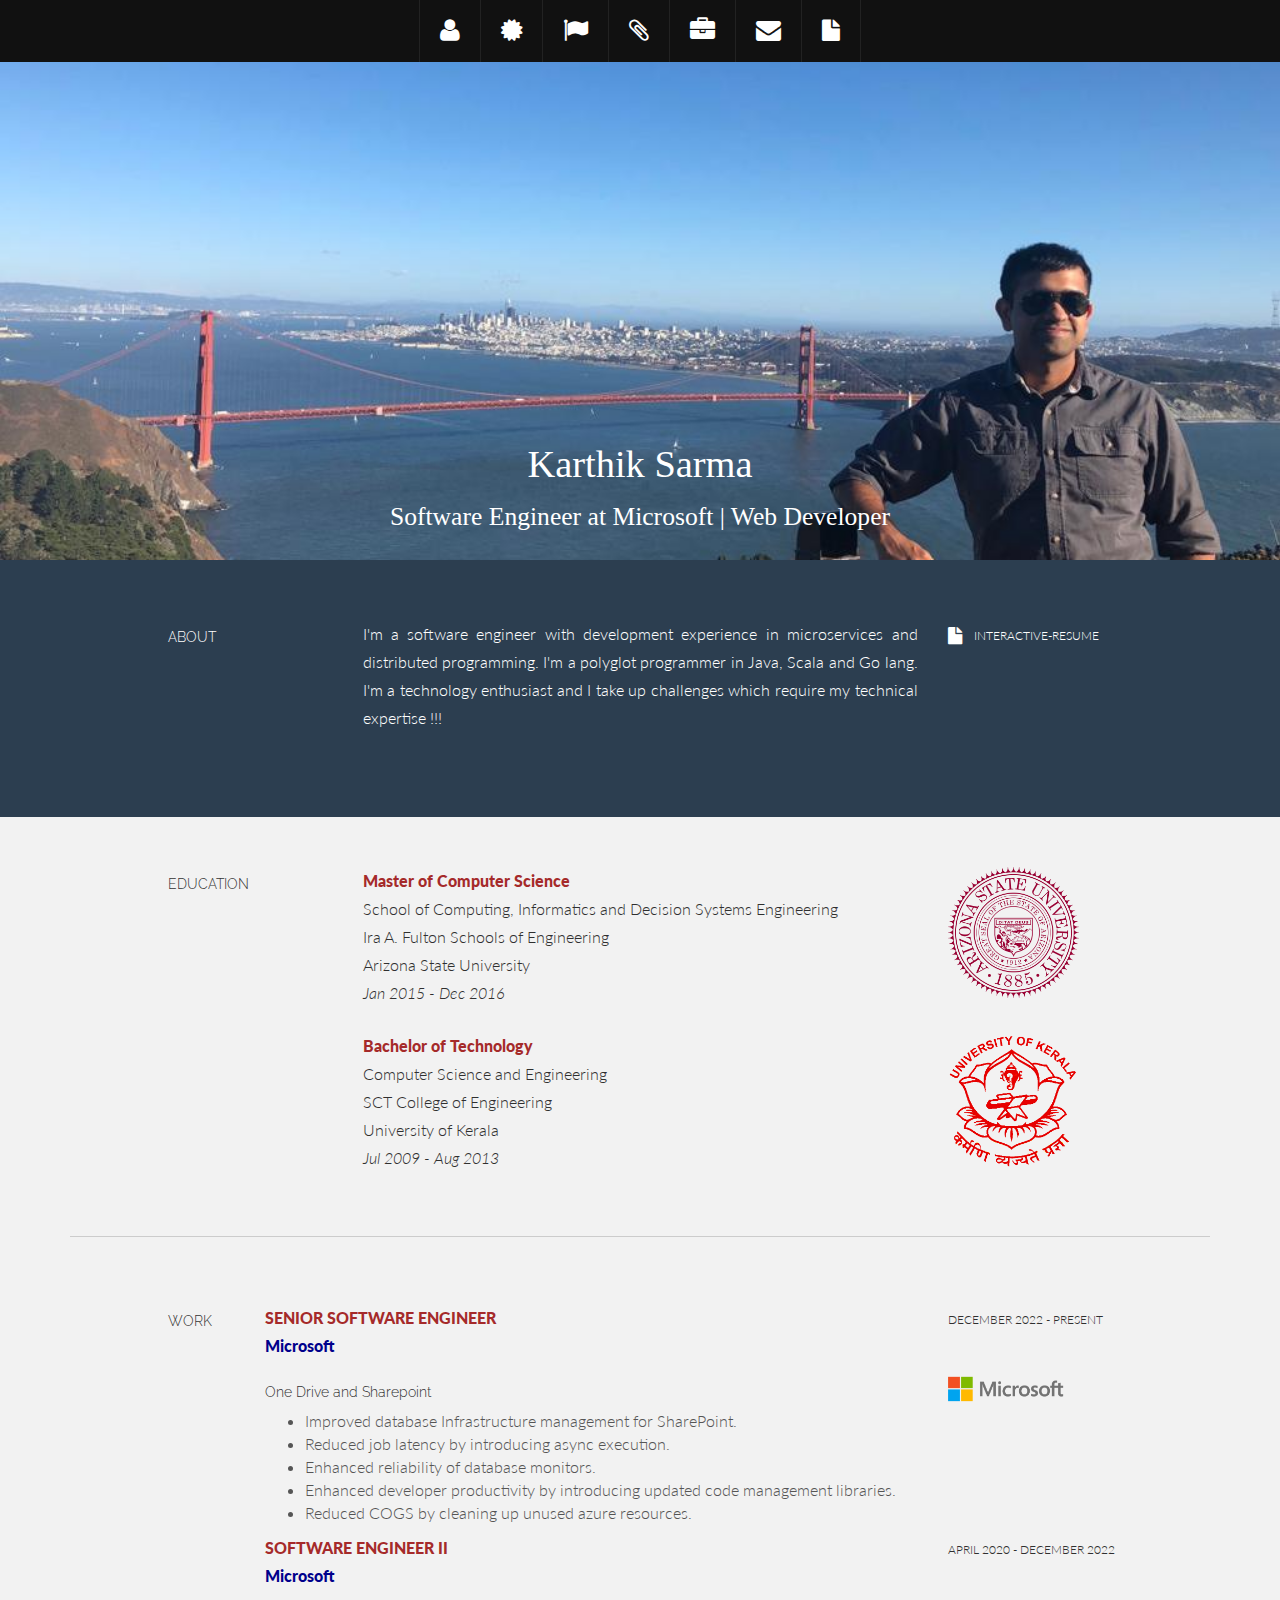
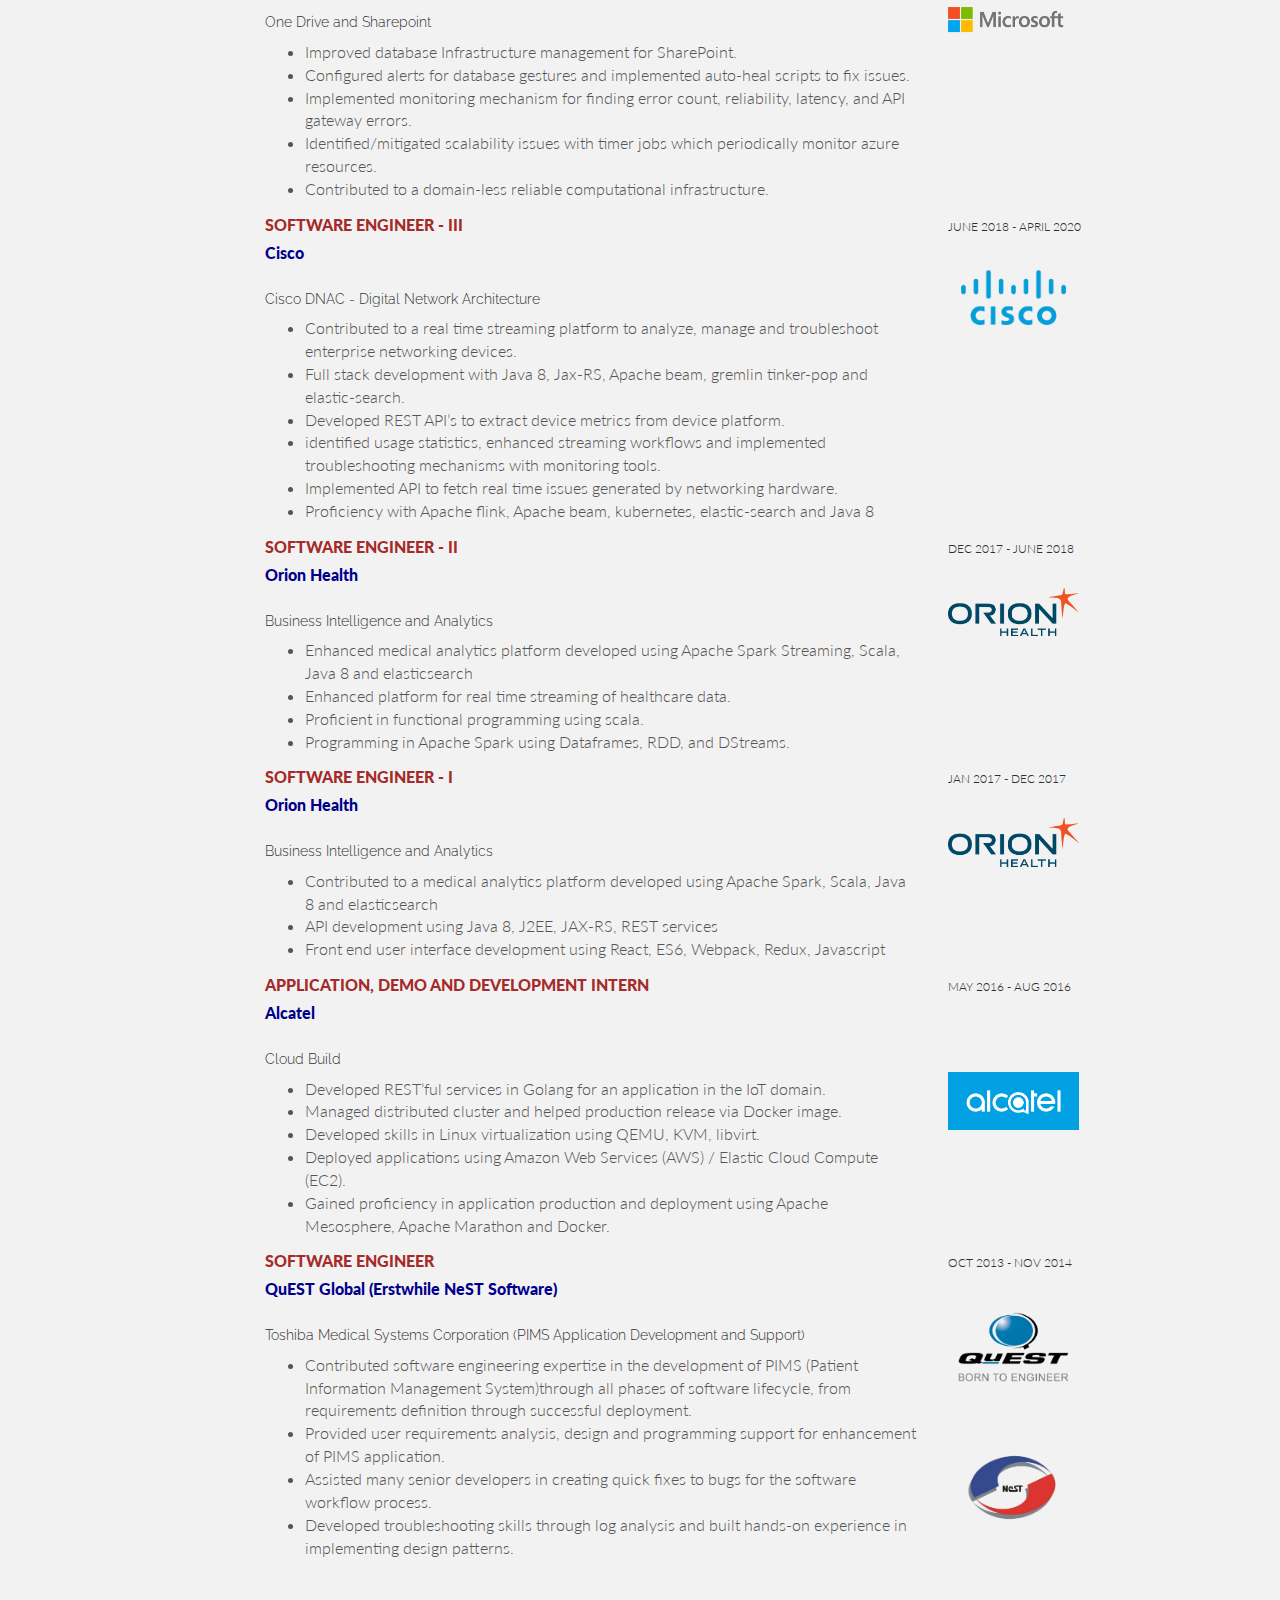
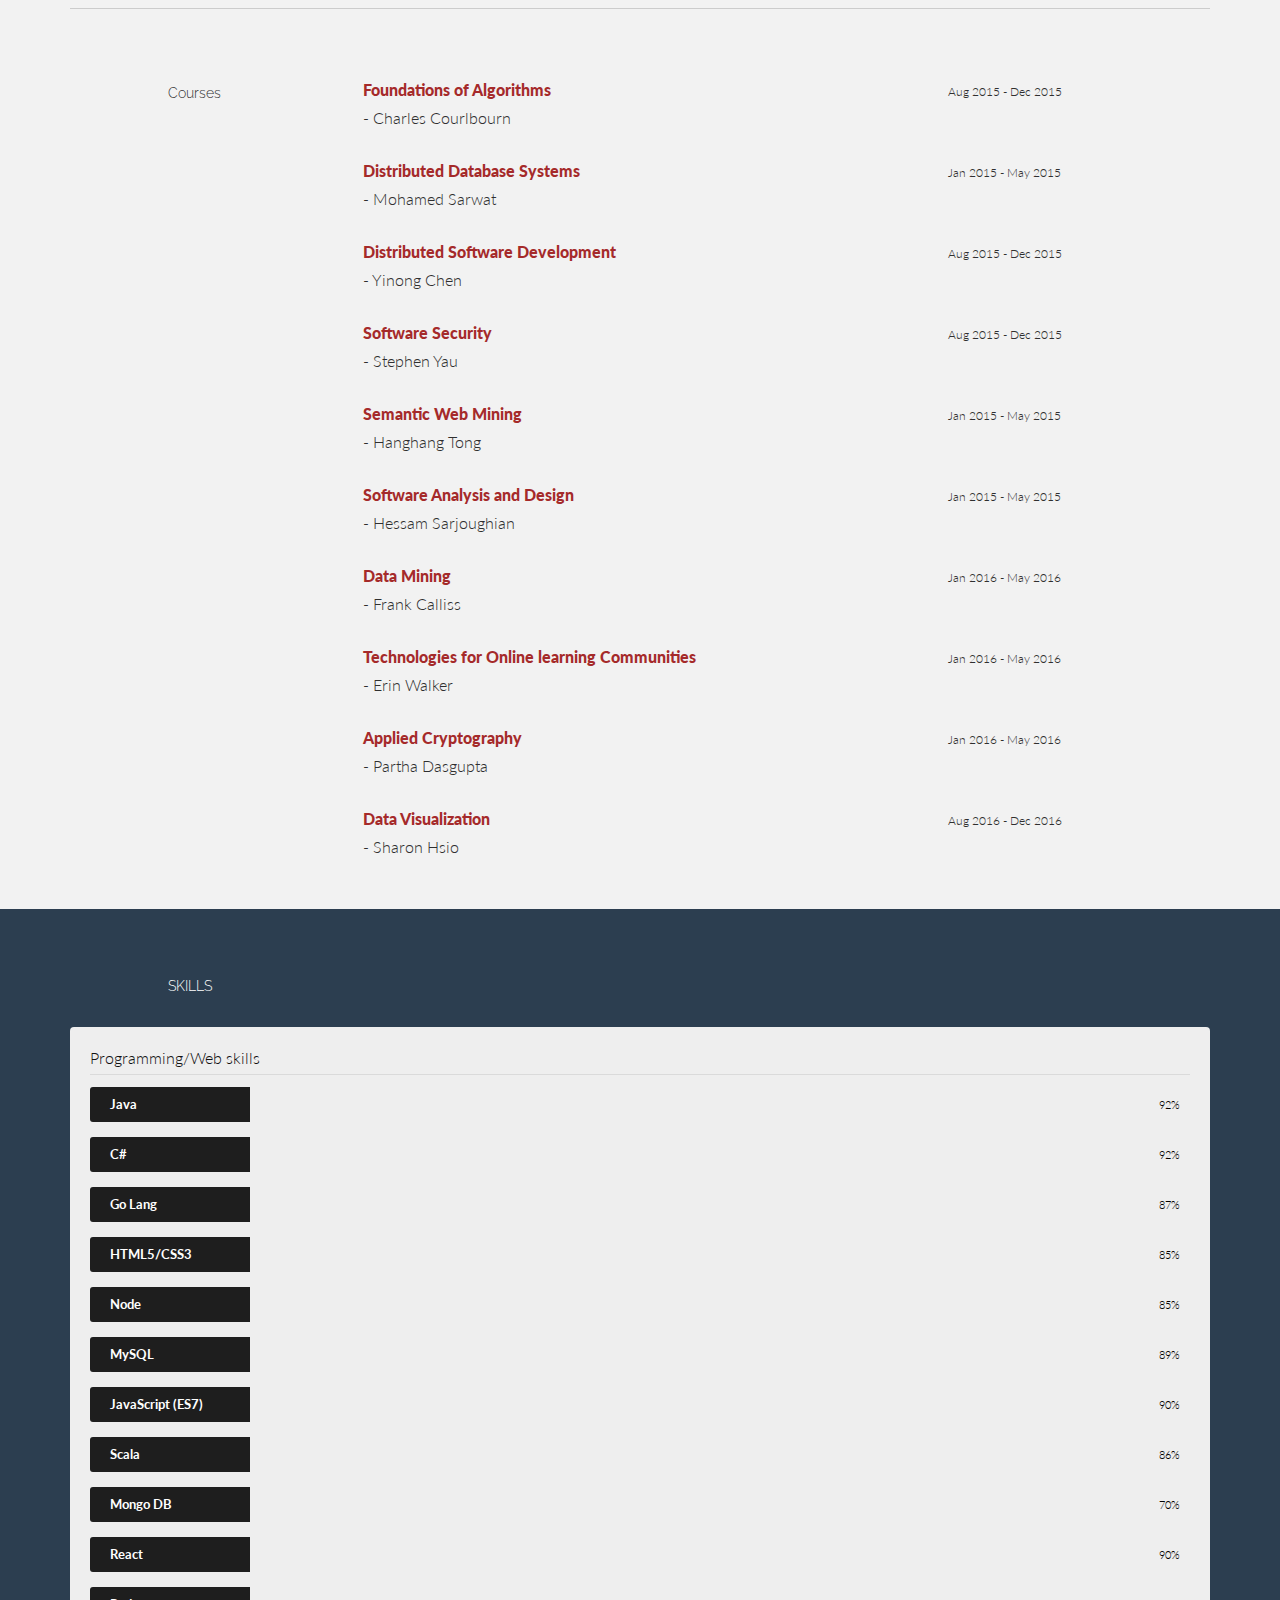
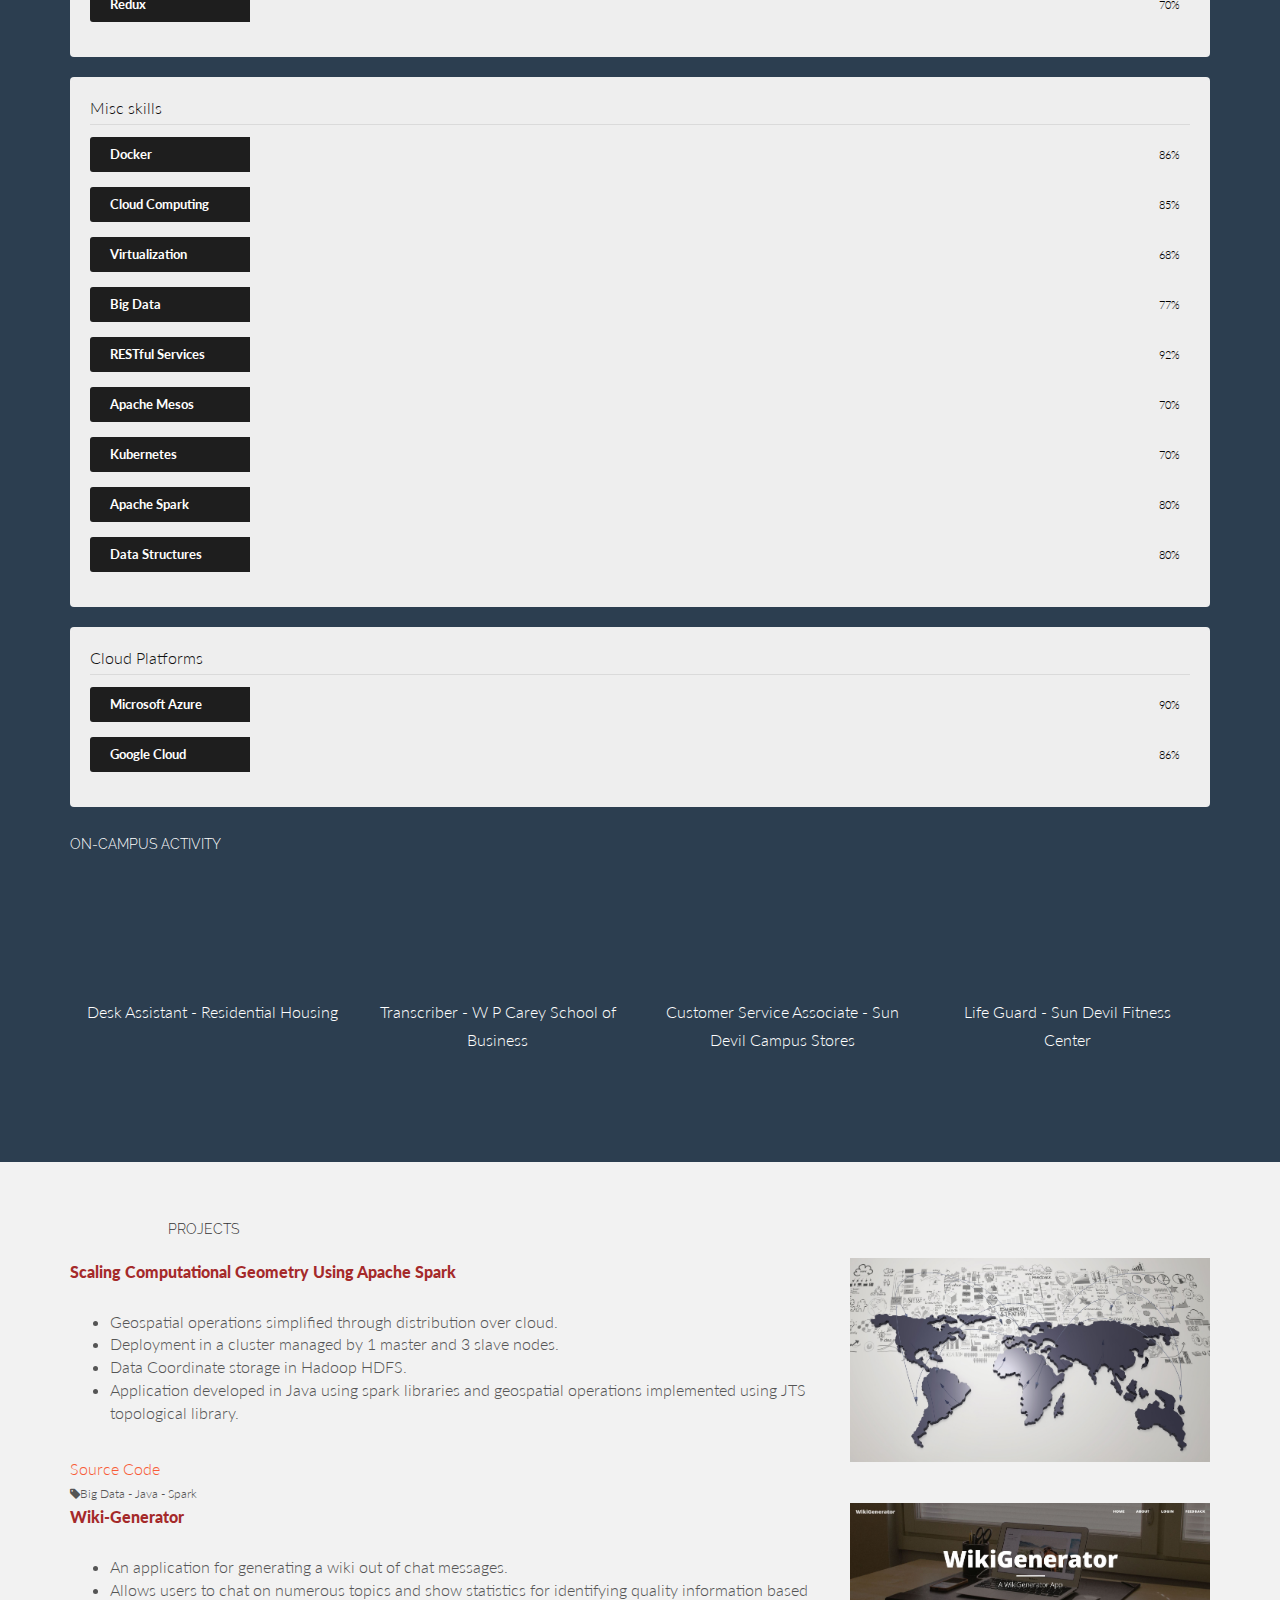
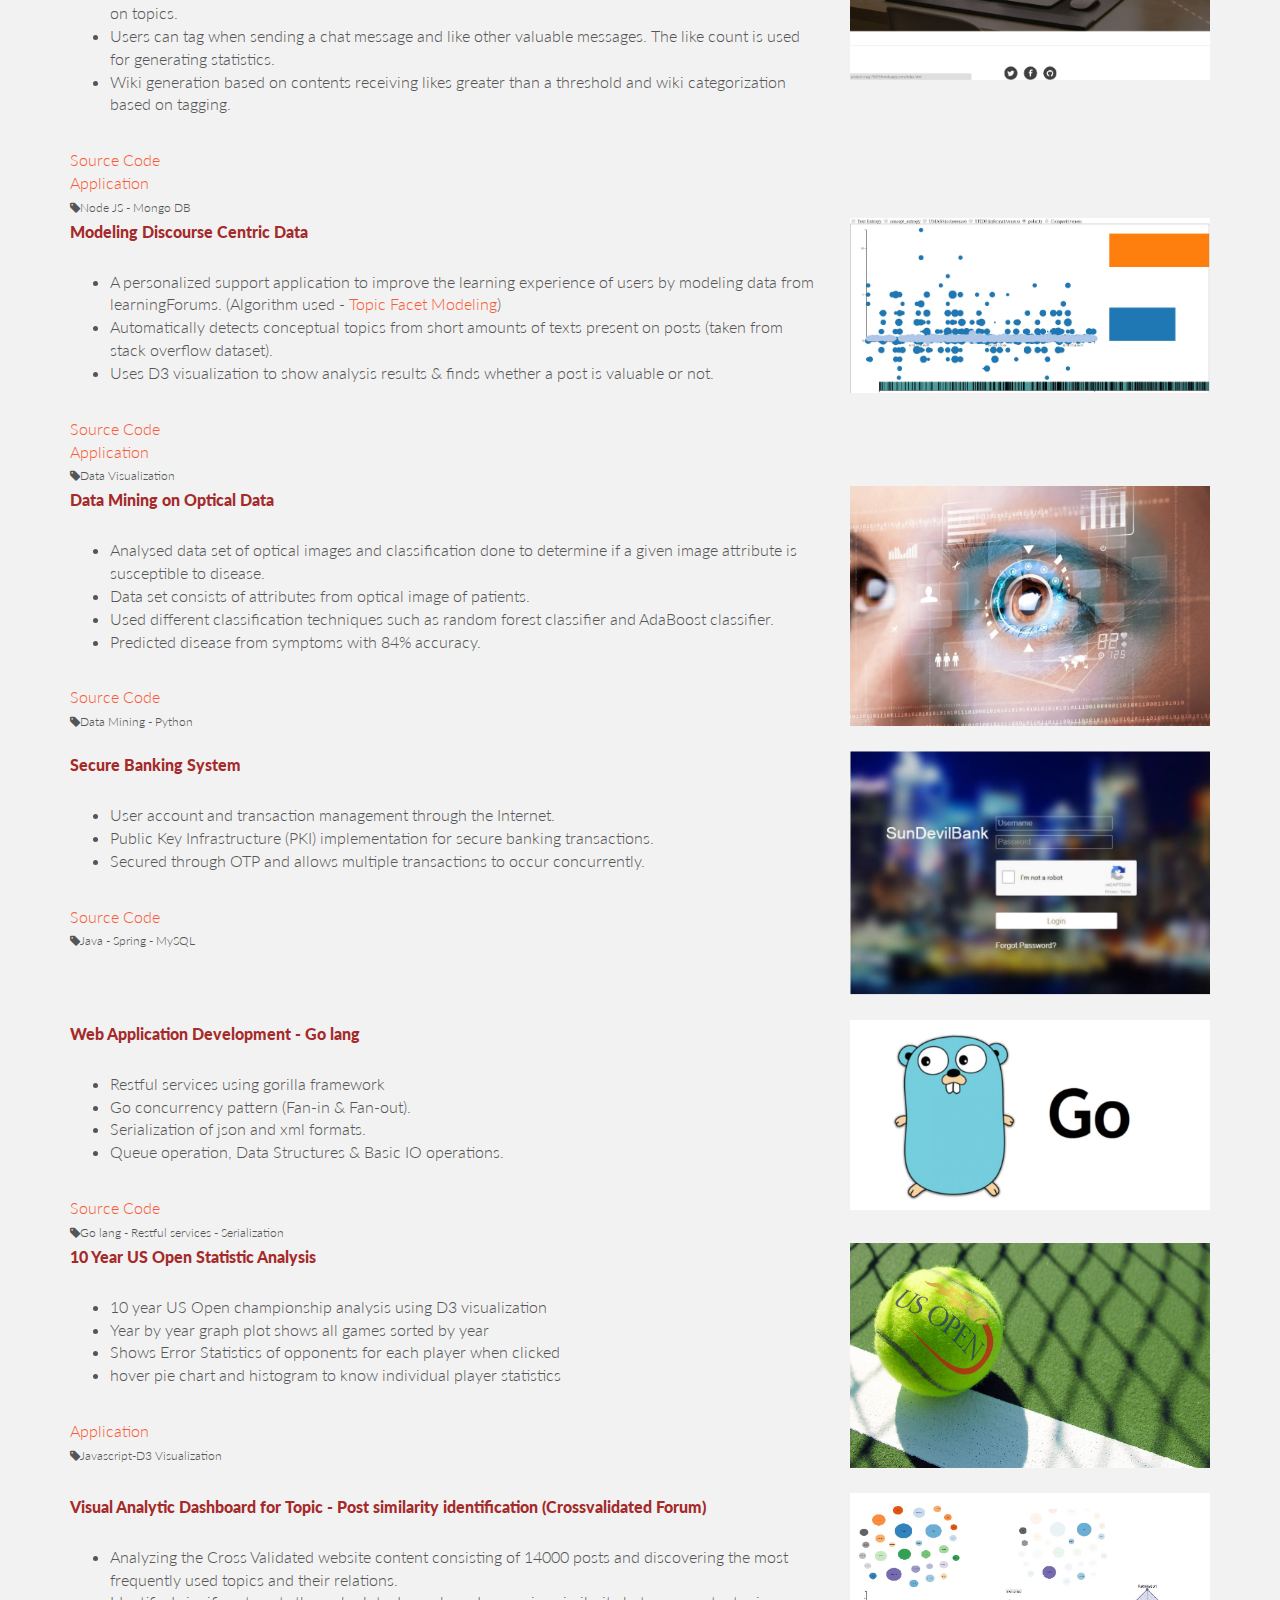
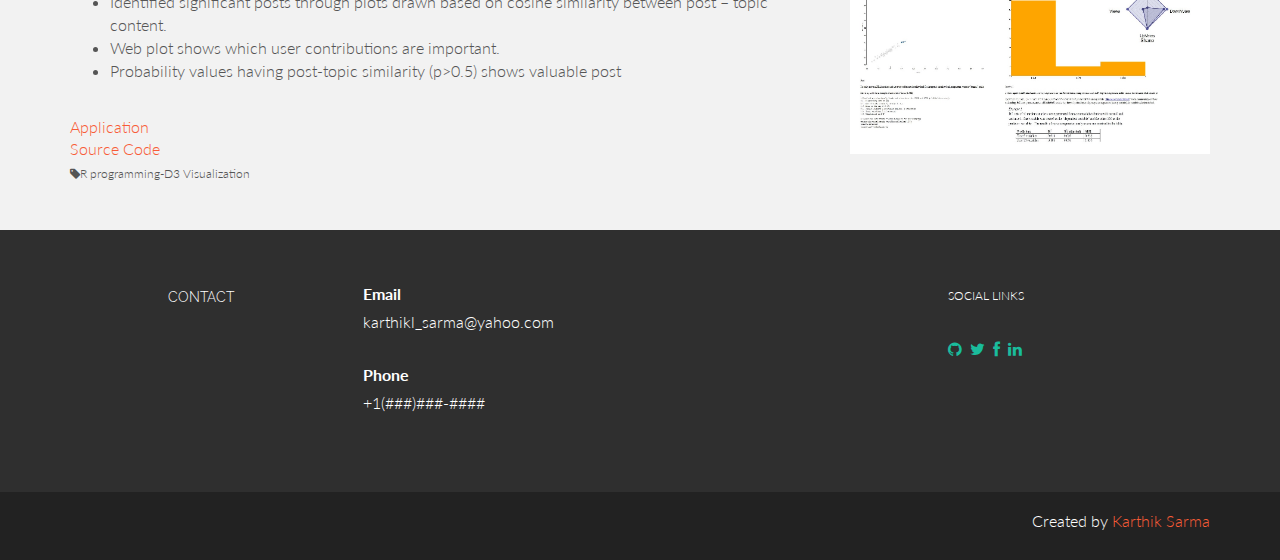
==== commit b6b71973: "profile update" ====
--- a/index.html
+++ b/index.html
@@ -1 +1 @@
-﻿<!DOCTYPE html><html lang=en> <meta charset=utf-8> <meta content="width=device-width,initial-scale=1" name=viewport> <meta content="" name=description> <meta content="" name=author> <link href=assets/ico/favicon.png rel="shortcut icon"> <link href=assets/img/icons/favicon.ico rel=icon type=image/png> <title>Karthik Sarma</title> <link href=assets/css/bootstrap.css rel=stylesheet> <link href=assets/css/main.css rel=stylesheet> <link href=assets/css/font-awesome.min.css rel=stylesheet> <link href="http://fonts.googleapis.com/css?family=Lato:300,400,700,300italic,400italic" rel=stylesheet> <link href="http://fonts.googleapis.com/css?family=Raleway:400,300,700" rel=stylesheet> <script src=assets/js/jquery.min.js></script><script src=assets/js/smoothscroll.js></script><script src=assets/js/Chart.js></script><script src=assets/js/main.js></script><script>! function(e, a, t, n, g, c, o){e.GoogleAnalyticsObject=g, e.ga=e.ga || function(){(e.ga.q=e.ga.q || []).push(arguments)}, e.ga.l=1 * new Date, c=a.createElement(t), o=a.getElementsByTagName(t)[0], c.async=1, c.src="https://www.google-analytics.com/analytics.js", o.parentNode.insertBefore(c, o)}(window, document, "script", 0, "ga"), ga("create", "UA-101662462-1", "auto"), ga("send", "pageview")</script> <body data-offset=0 data-spy=scroll data-target=#nav> <div id=section-topbar> <div id=topbar-inner> <div class=container> <div class=row> <div class=dropdown> <ul class=nav id=nav> <li class=menu-item><a href=#about title=About class=smoothScroll><i class=icon-user></i></a> <li class="hidden-xs menu-item"><a href=#education title=Education class=smoothScroll><i class=icon-certificate></i></a> <li class="hidden-xs menu-item"><a href=#experience title=Experience class=smoothScroll><i class=icon-flag></i></a> <li class=menu-item><a href=#skills title=Skills class=smoothScroll><i class=icon-paperclip></i></a> <li class=menu-item><a href=#work title=Projects class=smoothScroll><i class=icon-briefcase></i></a> <li class=menu-item><a href=#contact title=Contact class=smoothScroll><i class=icon-envelope></i></a> <li class=menu-item><a href=assets/resume/Karthik-Resume-Web.pdf title=Resume><i class=icon-file></i></a> </ul> </div><div class=clear></div></div></div><div class=clear></div></div></div><div id=headerwrap> <div class=container> <div class="row centered"> <section id=about name=about></section> <div class="@screen-xs-max col-xs-12"> <p class=screen-adjust>Karthik Sarma <p class=sub-screen-adjust>Software Engineer at Microsoft | Web Developer </div></div></div></div><div id=intro> <div class=container> <div class=row> <div class="col-lg-2 col-lg-offset-1"> <h5>ABOUT</h5> </div><div class=col-lg-6> <p align=justify>I'm a software engineer with development experience in microservices and distributed programming. I'm a polyglot programmer in Java, Scala and Go lang. I'm a technology enthusiast and I take up challenges which require my technical expertise !!! </div><div class=col-lg-3> <p> <a href=Interactive-Resume/index.html><i class=icon-file></i></a> <sm>INTERACTIVE-RESUME</sm> </div></div></div><section id=education name=education></section> </div><section id=resume name=resume></section> <div class="container desc"> <div class=row> <div class="col-lg-2 col-lg-offset-1"> <h5>EDUCATION</h5> </div><div class=col-lg-6> <p> <t>Master of Computer Science</t> <br>School of Computing, Informatics and Decision Systems Engineering <br>Ira A. Fulton Schools of Engineering <br>Arizona State University <br><i>Jan 2015 - Dec 2016</i> </div><div class=col-lg-3> <p><img alt="" class="hidden-xs img-seal" src=assets/img/asu_seal.jpg> </div><div class="col-lg-6 col-lg-offset-3"> <p> <t>Bachelor of Technology</t> <br>Computer Science and Engineering <br>SCT College of Engineering <br>University of Kerala <br><i>Jul 2009 - Aug 2013</i> </div><div class=col-lg-3> <p><img alt="" class="hidden-xs img-seal" src=assets/img/uok_seal.jpg> </div></div><section id=experience name=experience></section> <br><hr> </div><div class="container desc"> <div class=row> <div class="col-lg-1 col-lg-offset-1"> <h5>WORK</h5> </div><div class="col-lg-7 col-lg-offset-0"> <p> <t>SOFTWARE ENGINEER II</t> <br><c>Microsoft</c> <br><p align=justify> <h5>One Drive and Sharepoint</h5> <ul> <li> Improved database Infrastructure management for SharePoint. <li> Configured alerts for database gestures and implemented auto-heal scripts to fix issues. <li> Implemented monitoring mechanism for finding error count, reliability, latency, and API gateway errors. <li> Identified/mitigated scalability issues with timer jobs which periodically monitor azure resources. <li> Contributed to a domain-less reliable computational infrastructure. </ul> </div><div class="col-lg-3"> <p> <sm>APRIL 2020 - PRESENT</sm> <p><img alt="" class="hidden-xs img-seal" src=assets/img/microsoft-logo.png> </div><div class="col-lg-7 col-lg-offset-2"> <p> <t>SOFTWARE ENGINEER - III</t> <br><c>Cisco</c> <br><p align=justify> <h5>Cisco DNAC - Digital Network Architecture</h5> <ul> <li> Contributed to a real time streaming platform to analyze, manage and troubleshoot enterprise networking devices. <li> Full stack development with Java 8, Jax-RS, Apache beam, gremlin tinker-pop and elastic-search. <li> Developed REST API’s to extract device metrics from device platform. <li> identified usage statistics, enhanced streaming workflows and implemented troubleshooting mechanisms with monitoring tools. <li> Implemented API to fetch real time issues generated by networking hardware. <li> Proficiency with Apache flink, Apache beam, kubernetes, elastic-search and Java 8 </ul> </div><div class=col-lg-3> <p> <sm>JUNE 2018 - APRIL 2020</sm> <p><img alt="" class="hidden-xs img-seal" src=assets/img/Cisco-logo.png> </div><div class="col-lg-7 col-lg-offset-2"> <p> <t>SOFTWARE ENGINEER - II</t> <br><c>Orion Health</c> <br><p align=justify> <h5>Business Intelligence and Analytics</h5> <ul> <li> Enhanced medical analytics platform developed using Apache Spark Streaming, Scala, Java 8 and elasticsearch <li> Enhanced platform for real time streaming of healthcare data. <li> Proficient in functional programming using scala. <li> Programming in Apache Spark using Dataframes, RDD, and DStreams. </ul> </div><div class=col-lg-3> <p> <sm>DEC 2017 - JUNE 2018</sm> <p><img alt="" class="hidden-xs img-seal" src=assets/img/Orion-Health-Logo.png> </div><div class="col-lg-7 col-lg-offset-2"> <p> <t>SOFTWARE ENGINEER - I</t> <br><c>Orion Health</c> <br><p align=justify> <h5>Business Intelligence and Analytics</h5> <ul> <li> Contributed to a medical analytics platform developed using Apache Spark, Scala, Java 8 and elasticsearch <li> API development using Java 8, J2EE, JAX-RS, REST services <li> Front end user interface development using React, ES6, Webpack, Redux, Javascript </ul> </div><div class=col-lg-3> <p> <sm>JAN 2017 - DEC 2017</sm> <p><img alt="" class="hidden-xs img-seal" src=assets/img/Orion-Health-Logo.png> </div><div class="col-lg-7 col-lg-offset-2"> <p> <t>APPLICATION, DEMO AND DEVELOPMENT INTERN</t> <br><c>Alcatel</c> <br><p align=justify> <h5>Cloud Build</h5> <ul> <li> Developed REST’ful services in Golang for an application in the IoT domain. <li> Managed distributed cluster and helped production release via Docker image. <li> Developed skills in Linux virtualization using QEMU, KVM, libvirt. <li> Deployed applications using Amazon Web Services (AWS) / Elastic Cloud Compute (EC2). <li> Gained proficiency in application production and deployment using Apache Mesosphere, Apache Marathon and Docker. </ul> </div><div class=col-lg-3> <p> <sm>MAY 2016 - AUG 2016</sm> </p><br><br><p><img alt="" class="hidden-xs img-seal" src=assets/img/alcatel.jpg> </div><div class="col-lg-7 col-lg-offset-2"> <p> <t>SOFTWARE ENGINEER</t> <br><c>QuEST Global (Erstwhile NeST Software)</c> <p align=justify> <h5>Toshiba Medical Systems Corporation (PIMS Application Development and Support)</h5> <ul> <li> Contributed software engineering expertise in the development of PIMS (Patient Information Management System)through all phases of software lifecycle, from requirements definition through successful deployment. <li> Provided user requirements analysis, design and programming support for enhancement of PIMS application. <li> Assisted many senior developers in creating quick fixes to bugs for the software workflow process. <li> Developed troubleshooting skills through log analysis and built hands-on experience in implementing design patterns. </ul> </div><div class=col-lg-3> <p> <sm>OCT 2013 - NOV 2014</sm> <p><img alt="" class="hidden-xs img-seal" src=assets/img/quest_logo.jpg></p><br><p><img alt="" class="hidden-xs img-seal" src=assets/img/nest_logo.jpg> </div></div><br><hr> </div><div class="container desc"> <div class=row> <div class="col-lg-2 col-lg-offset-1"> <h5>Courses</h5> </div><div class=col-lg-6> <p> <t>Foundations of Algorithms</t> <br>- Charles Courlbourn <br></div><div class=col-lg-3> <p> <sm>Aug 2015 - Dec 2015</sm> </div><div class="col-lg-6 col-lg-offset-3"> <p> <t>Distributed Database Systems</t> <br>- Mohamed Sarwat </div><div class=col-lg-3> <p> <sm>Jan 2015 - May 2015</sm> </div><div class="col-lg-6 col-lg-offset-3"> <p> <t>Distributed Software Development</t> <br>- Yinong Chen </div><div class=col-lg-3> <p> <sm>Aug 2015 - Dec 2015</sm> </div><div class="col-lg-6 col-lg-offset-3"> <p> <t>Software Security</t> <br>- Stephen Yau </div><div class=col-lg-3> <p> <sm>Aug 2015 - Dec 2015</sm> </div><div class="col-lg-6 col-lg-offset-3"> <p> <t>Semantic Web Mining</t> <br>- Hanghang Tong </div><div class=col-lg-3> <p> <sm>Jan 2015 - May 2015</sm> </div><div class="col-lg-6 col-lg-offset-3"> <p> <t>Software Analysis and Design</t> <br>- Hessam Sarjoughian </div><div class=col-lg-3> <p> <sm>Jan 2015 - May 2015</sm> </div><div class="col-lg-6 col-lg-offset-3"> <p> <t>Data Mining</t> <br>- Frank Calliss </div><div class=col-lg-3> <p> <sm>Jan 2016 - May 2016</sm> </div><div class="col-lg-6 col-lg-offset-3"> <p> <t>Technologies for Online learning Communities</t> <br>- Erin Walker </div><div class=col-lg-3> <p> <sm>Jan 2016 - May 2016</sm> </div><div class="col-lg-6 col-lg-offset-3"> <p> <t>Applied Cryptography</t> <br>- Partha Dasgupta </div><div class=col-lg-3> <p> <sm>Jan 2016 - May 2016</sm> </div><div class="col-lg-6 col-lg-offset-3"> <p> <t>Data Visualization</t> <br>- Sharon Hsio </div><div class=col-lg-3> <p> <sm>Aug 2016 - Dec 2016</sm> </div></div><br></div><div id=skillswrap> <div class=container> <section id=skills name=skills></section> <div class=row> <div class="col-lg-2 col-lg-offset-1"> <h5>SKILLS</h5> </div></div><br><div id=skill-bars> <div class=card> <div class=card-title>Programming/Web skills</div><div class="clearfix skillbar" data-percent=92%> <div class=skillbar-title style=background:#222><span>Java</span></div><div class=skillbar-bar style=background:#aaa></div><div class=skill-bar-percent>92%</div></div><div class="clearfix skillbar" data-percent=92%> <div class=skillbar-title style=background:#222><span>C#</span></div><div class=skillbar-bar style=background:#aaa></div><div class=skill-bar-percent>92%</div></div><div class="clearfix skillbar" data-percent=87%> <div class=skillbar-title style=background:#222><span>Go Lang</span></div><div class=skillbar-bar style=background:#aaa></div><div class=skill-bar-percent>87%</div></div><div class="clearfix skillbar" data-percent=85%> <div class=skillbar-title style=background:#222><span>HTML5/CSS3</span></div><div class=skillbar-bar style=background:#aaa></div><div class=skill-bar-percent>85%</div></div><div class="clearfix skillbar" data-percent=85%> <div class=skillbar-title style=background:#222><span>Node</span></div><div class=skillbar-bar style=background:#aaa></div><div class=skill-bar-percent>85%</div></div><div class="clearfix skillbar" data-percent=89%> <div class=skillbar-title style=background:#222><span>MySQL</span></div><div class=skillbar-bar style=background:#aaa></div><div class=skill-bar-percent>89%</div></div><div class="clearfix skillbar" data-percent=90%> <div class=skillbar-title style=background:#222><span>JavaScript (ES7)</span></div><div class=skillbar-bar style=background:#aaa></div><div class=skill-bar-percent>90%</div></div><div class="clearfix skillbar" data-percent=86%> <div class=skillbar-title style=background:#222><span>Scala</span></div><div class=skillbar-bar style=background:#aaa></div><div class=skill-bar-percent>86%</div></div><div class="clearfix skillbar" data-percent=70%> <div class=skillbar-title style=background:#222><span>Mongo DB</span></div><div class=skillbar-bar style=background:#aaa></div><div class=skill-bar-percent>70%</div></div><div class="clearfix skillbar" data-percent=90%> <div class=skillbar-title style=background:#222><span>React</span></div><div class=skillbar-bar style=background:#aaa></div><div class=skill-bar-percent>90%</div></div><div class="clearfix skillbar" data-percent=70%> <div class=skillbar-title style=background:#222><span>Redux</span></div><div class=skillbar-bar style=background:#aaa></div><div class=skill-bar-percent>70%</div></div></div><div class=card> <div class=card-title>Misc skills</div><div class="clearfix skillbar" data-percent=86%> <div class=skillbar-title style=background:#222><span>Docker</span></div><div class=skillbar-bar style=background:#aaa></div><div class=skill-bar-percent>86%</div></div><div class="clearfix skillbar" data-percent=85%> <div class=skillbar-title style=background:#222><span>Cloud Computing</span></div><div class=skillbar-bar style=background:#aaa></div><div class=skill-bar-percent>85%</div></div><div class="clearfix skillbar" data-percent=68%> <div class=skillbar-title style=background:#222><span>Virtualization</span></div><div class=skillbar-bar style=background:#aaa></div><div class=skill-bar-percent>68%</div></div><div class="clearfix skillbar" data-percent=77%> <div class=skillbar-title style=background:#222><span>Big Data</span></div><div class=skillbar-bar style=background:#aaa></div><div class=skill-bar-percent>77%</div></div><div class="clearfix skillbar" data-percent=92%> <div class=skillbar-title style=background:#222><span>RESTful Services</span></div><div class=skillbar-bar style=background:#aaa></div><div class=skill-bar-percent>92%</div></div><div class="clearfix skillbar" data-percent=70%> <div class=skillbar-title style=background:#222><span>Apache Mesos</span></div><div class=skillbar-bar style=background:#aaa></div><div class=skill-bar-percent>70%</div></div><div class="clearfix skillbar" data-percent=70%> <div class=skillbar-title style=background:#222><span>Kubernetes</span></div><div class=skillbar-bar style=background:#aaa></div><div class=skill-bar-percent>70%</div></div><div class="clearfix skillbar" data-percent=80%> <div class=skillbar-title style=background:#222><span>Apache Spark</span></div><div class=skillbar-bar style=background:#aaa></div><div class=skill-bar-percent>80%</div></div><div class="clearfix skillbar" data-percent=80%> <div class=skillbar-title style=background:#222><span>Data Structures</span></div><div class=skillbar-bar style=background:#aaa></div><div class=skill-bar-percent>80%</div></div></div><div class=card> <div class=card-title>Cloud Platforms</div><div class="clearfix skillbar" data-percent=86%> <div class=skillbar-title style=background:#222><span>Microsoft Azure</span></div><div class=skillbar-bar style=background:#aaa></div><div class=skill-bar-percent>90%</div></div><div class="clearfix skillbar" data-percent=86%> <div class=skillbar-title style=background:#222><span>Google Cloud</span></div><div class=skillbar-bar style=background:#aaa></div><div class=skill-bar-percent>86%</div></div></div></div><div class=row> <div class="col-lg-2 col-lg-offset-0"> <h5>ON-CAMPUS ACTIVITY</h5> </div></div><div class="col-lg-3 centered"> <iframe src="https://giphy.com/embed/8L0hXHQkY4o7eyQHJB" width="130" height="105" frameBorder="0" class="giphy-embed" allowFullScreen></iframe> <p><a href="https://giphy.com/stickers/cute-animal-8L0hXHQkY4o7eyQHJB"></a></p><p>Desk Assistant - Residential Housing</p><br></div><div class="col-lg-3 centered"> <iframe src="https://giphy.com/embed/jjcvCCXrM3iCY" width="130" height="105" frameBorder="0" class="giphy-embed" allowFullScreen></iframe> <p><a href="https://giphy.com/stickers/typing-jjcvCCXrM3iCY"></a></p><p>Transcriber - W P Carey School of Business</p><br></div><div class="col-lg-3 centered"> <iframe src="https://giphy.com/embed/JQMj5meZs8Mlz9jL7S" width="130" height="105" frameBorder="0" class="giphy-embed" allowFullScreen></iframe> <p><a href="https://giphy.com/stickers/Pepephone-telefono-callcenter-trabajador-JQMj5meZs8Mlz9jL7S"></a></p><p>Customer Service Associate - Sun Devil Campus Stores</p><br></div><div class="col-lg-3 centered"> <iframe src="https://giphy.com/embed/k8qdEUowtFmitHS87z" width="200" height="105" frameBorder="0" class="giphy-embed" allowFullScreen></iframe> <p><a href="https://giphy.com/stickers/sea-swimming-swim-k8qdEUowtFmitHS87z"></a></p><p>Life Guard - Sun Devil Fitness Center</p><br></div></div><section id=work name=work></section> </div><div class="container desc"> <div class=row> <div class="col-lg-2 col-lg-offset-1"> <h5>PROJECTS</h5> </div><br><br><div class=col-sm-8> <p> <t>Scaling Computational Geometry Using Apache Spark</t> <p align=justify> <ul> <li> Geospatial operations simplified through distribution over cloud. <li> Deployment in a cluster managed by 1 master and 3 slave nodes. <li> Data Coordinate storage in Hadoop HDFS. <li> Application developed in Java using spark libraries and geospatial operations implemented using JTS topological library. </ul> <br><a href=https://github.com/karthiklsarma/GeospatialOperations>Source Code</a> <br><sm><i class=icon-tag></i>Big Data - Java - Spark</sm> </div><div class=col-sm-4> <p><img alt="" class=img-responsive src=assets/img/port01.jpg> </div><div class=col-sm-8> <p> <t>Wiki-Generator</t> <p align=justify> <ul> <li> An application for generating a wiki out of chat messages. <li> Allows users to chat on numerous topics and show statistics for identifying quality information based on topics. <li> Users can tag when sending a chat message and like other valuable messages. The like count is used for generating statistics. <li> Wiki generation based on contents receiving likes greater than a threshold and wiki categorization based on tagging. </ul> <br><a href=https://github.com/adi06/WikiGenerator>Source Code</a> <br><a href=http://ancient-crag-76059.herokuapp.com>Application</a> <br><sm><i class=icon-tag></i>Node JS - Mongo DB</sm> </div><div class=col-sm-4> <p><img alt="" class=img-responsive src=assets/img/port02.png> </div><div class=col-sm-8> <p> <t>Modeling Discourse Centric Data</t> <p align=justify> <ul> <li> A personalized support application to improve the learning experience of users by modeling data from learningForums. (Algorithm used - <a href=http://www.public.asu.edu/~ihsiao1/pub/TFM_LAK15.pdf>Topic Facet Modeling</a>) <li> Automatically detects conceptual topics from short amounts of texts present on posts (taken from stack overflow dataset). <li> Uses D3 visualization to show analysis results & finds whether a post is valuable or not. </ul> <br><a href=https://github.com/karthiklsarma/Modelling-Discourse-Centric-Data>Source Code</a> <br><a href=Project/index.html>Application</a> <br><sm><i class=icon-tag></i>Data Visualization</sm> </div><div class=col-sm-4> <p><img alt="" class=img-responsive src=assets/img/port03.jpg> </div><div class=col-sm-8> <p> <t>Data Mining on Optical Data</t> <p align=justify> <ul> <li> Analysed data set of optical images and classification done to determine if a given image attribute is susceptible to disease. <li> Data set consists of attributes from optical image of patients. <li> Used different classification techniques such as random forest classifier and AdaBoost classifier. <li> Predicted disease from symptoms with 84% accuracy. </ul> <br><a href=https://github.com/karthiklsarma/Optical-Data-Mining>Source Code</a> <br><sm><i class=icon-tag></i>Data Mining - Python</sm> </div><div class=col-sm-4> <p><img alt="" class=img-responsive src=assets/img/port04.jpg> </div><div class=col-sm-8> <p> <t>Secure Banking System</t> <p align=justify> <ul> <li> User account and transaction management through the Internet. <li> Public Key Infrastructure (PKI) implementation for secure banking transactions. <li> Secured through OTP and allows multiple transactions to occur concurrently. </ul> <br><a href=https://github.com/karthiklsarma/SecureBankingSystem>Source Code</a> <br><sm><i class=icon-tag></i>Java - Spring - MySQL</sm> </div><div class=col-sm-4> <p><img alt="" class=img-responsive src=assets/img/port05.JPG> </div><div class=col-sm-8> <p> <t>Web Application Development - Go lang</t> <p align=justify> <ul> <li> Restful services using gorilla framework <li> Go concurrency pattern (Fan-in & Fan-out). <li> Serialization of json and xml formats. <li> Queue operation, Data Structures & Basic IO operations. </ul> <br><a href=https://github.com/karthiklsarma/Go-Programs>Source Code</a> <br><sm><i class=icon-tag></i>Go lang - Restful services - Serialization</sm> </div><div class=col-sm-4> <p><img alt="" class=img-responsive src=assets/img/port06.jpg> </div><div class=col-sm-8> <p> <t>10 Year US Open Statistic Analysis</t> <p align=justify> <ul> <li> 10 year US Open championship analysis using D3 visualization <li> Year by year graph plot shows all games sorted by year <li> Shows Error Statistics of opponents for each player when clicked <li> hover pie chart and histogram to know individual player statistics </ul> <br><a href=Analytics/index.html>Application</a> <br><sm><i class=icon-tag></i>Javascript-D3 Visualization</sm> </div><div class=col-sm-4> <p><img alt="" class=img-responsive src=assets/img/port07.jpg> </div><div class=col-sm-8> <p> <t>Visual Analytic Dashboard for Topic - Post similarity identification (Crossvalidated Forum)</t> <p align=justify> <ul> <li> Analyzing the Cross Validated website content consisting of 14000 posts and discovering the most frequently used topics and their relations. <li> Identified significant posts through plots drawn based on cosine similarity between post – topic content. <li> Web plot shows which user contributions are important. <li> Probability values having post-topic similarity (p>0.5) shows valuable post </ul> <br><a href=DataViz/index.html>Application</a> <br><a href=https://github.com/karthiklsarma/CrossValidated-Analysis>Source Code</a> <br><sm><i class=icon-tag></i>R programming-D3 Visualization</sm> </more> </div><div class=col-sm-4> <p><img alt="" class=img-responsive src=assets/img/port08.jpg> </div></div><br><br></div><section id=contact name=contact></section> <div id=footwrap> <div class=container> <div class=row> <div class="col-lg-2 col-lg-offset-1"> <h5>CONTACT</h5> </div><div class=col-lg-6> <p> <t>Email</t> <br>karthikl_sarma@yahoo.com <br><p> <t>Phone</t> <br>+1(###)###-#### <br></div><div class=col-lg-3> <p> <sm>SOCIAL LINKS</sm> <p><a href=https://github.com/karthiklsarma><i class=icon-github></i></a><a href=https://twitter.com/KarthikSarma1><i class=icon-twitter></i></a><a href=https://www.facebook.com/karthiklsarma><i class=icon-facebook></i></a><a href=https://www.linkedin.com/in/karthik-sarma-6713b416><i class=icon-linkedin></i></a> </div></div></div></div><div id=c> <div class=container> <p>Created by <a href=#>Karthik Sarma</a> </div></div><script src=assets/js/bootstrap.js></script>+﻿<!DOCTYPE html><html lang=en><meta charset=utf-8><meta content="width=device-width,initial-scale=1" name=viewport><meta content="" name=description><meta content="" name=author><link href=assets/ico/favicon.png rel="shortcut icon"><link href=assets/img/icons/favicon.ico rel=icon type=image/png><title>Karthik Sarma</title><link href=assets/css/bootstrap.css rel=stylesheet><link href=assets/css/main.css rel=stylesheet><link href=assets/css/font-awesome.min.css rel=stylesheet><link href="http://fonts.googleapis.com/css?family=Lato:300,400,700,300italic,400italic" rel=stylesheet><link href="http://fonts.googleapis.com/css?family=Raleway:400,300,700" rel=stylesheet><script src=assets/js/jquery.min.js></script><script src=assets/js/smoothscroll.js></script><script src=assets/js/Chart.js></script><script src=assets/js/main.js></script><script>! function(e, a, t, n, g, c, o){e.GoogleAnalyticsObject=g, e.ga=e.ga || function(){(e.ga.q=e.ga.q || []).push(arguments)}, e.ga.l=1 * new Date, c=a.createElement(t), o=a.getElementsByTagName(t)[0], c.async=1, c.src="https://www.google-analytics.com/analytics.js", o.parentNode.insertBefore(c, o)}(window, document, "script", 0, "ga"), ga("create", "UA-101662462-1", "auto"), ga("send", "pageview")</script><body data-offset=0 data-spy=scroll data-target=#nav> <div id=section-topbar> <div id=topbar-inner> <div class=container> <div class=row> <div class=dropdown> <ul class=nav id=nav> <li class=menu-item><a href=#about title=About class=smoothScroll><i class=icon-user></i></a> <li class="hidden-xs menu-item"><a href=#education title=Education class=smoothScroll><i class=icon-certificate></i></a> <li class="hidden-xs menu-item"><a href=#experience title=Experience class=smoothScroll><i class=icon-flag></i></a> <li class=menu-item><a href=#skills title=Skills class=smoothScroll><i class=icon-paperclip></i></a> <li class=menu-item><a href=#work title=Projects class=smoothScroll><i class=icon-briefcase></i></a> <li class=menu-item><a href=#contact title=Contact class=smoothScroll><i class=icon-envelope></i></a> <li class=menu-item><a href=assets/resume/Karthik-Resume-Web.pdf title=Resume><i class=icon-file></i></a> </ul> </div><div class=clear></div></div></div><div class=clear></div></div></div><div id=headerwrap> <div class=container> <div class="row centered"> <section id=about name=about></section> <div class="@screen-xs-max col-xs-12"> <p class=screen-adjust>Karthik Sarma <p class=sub-screen-adjust>Software Engineer at Microsoft | Web Developer </div></div></div></div><div id=intro> <div class=container> <div class=row> <div class="col-lg-2 col-lg-offset-1"> <h5>ABOUT</h5> </div><div class=col-lg-6> <p align=justify>I'm a software engineer with development experience in microservices and distributed programming. I'm a polyglot programmer in Java, Scala and Go lang. I'm a technology enthusiast and I take up challenges which require my technical expertise !!! </div><div class=col-lg-3> <p> <a href=Interactive-Resume/index.html><i class=icon-file></i></a> <sm>INTERACTIVE-RESUME</sm> </div></div></div><section id=education name=education></section> </div><section id=resume name=resume></section> <div class="container desc"> <div class=row> <div class="col-lg-2 col-lg-offset-1"> <h5>EDUCATION</h5> </div><div class=col-lg-6> <p> <t>Master of Computer Science</t> <br>School of Computing, Informatics and Decision Systems Engineering <br>Ira A. Fulton Schools of Engineering <br>Arizona State University <br><i>Jan 2015 - Dec 2016</i> </div><div class=col-lg-3> <p><img alt="" class="hidden-xs img-seal" src=assets/img/asu_seal.jpg> </div><div class="col-lg-6 col-lg-offset-3"> <p> <t>Bachelor of Technology</t> <br>Computer Science and Engineering <br>SCT College of Engineering <br>University of Kerala <br><i>Jul 2009 - Aug 2013</i> </div><div class=col-lg-3> <p><img alt="" class="hidden-xs img-seal" src=assets/img/uok_seal.jpg> </div></div><section id=experience name=experience></section> <br><hr> </div><div class="container desc"> <div class=row> <div class="col-lg-1 col-lg-offset-1"> <h5>WORK</h5> </div><div class="col-lg-7 col-lg-offset-0"> <p> <t>SENIOR SOFTWARE ENGINEER</t> <br><c>Microsoft</c> <br><p align=justify> <h5>One Drive and Sharepoint</h5> <ul> <li> Improved database Infrastructure management for SharePoint. <li> Reduced job latency by introducing async execution. <li> Enhanced reliability of database monitors. <li> Enhanced developer productivity by introducing updated code management libraries. <li> Reduced COGS by cleaning up unused azure resources. </ul> </div><div class="col-lg-3"> <p> <sm>DECEMBER 2022 - PRESENT</sm> <p><img alt="" class="hidden-xs img-seal" src=assets/img/microsoft-logo.png> </div><div class="col-lg-7 col-lg-offset-2"> <p> <t>SOFTWARE ENGINEER II</t> <br><c>Microsoft</c> <br><p align=justify> <h5>One Drive and Sharepoint</h5> <ul> <li> Improved database Infrastructure management for SharePoint. <li> Configured alerts for database gestures and implemented auto-heal scripts to fix issues. <li> Implemented monitoring mechanism for finding error count, reliability, latency, and API gateway errors. <li> Identified/mitigated scalability issues with timer jobs which periodically monitor azure resources. <li> Contributed to a domain-less reliable computational infrastructure. </ul> </div><div class="col-lg-3"> <p> <sm>APRIL 2020 - DECEMBER 2022</sm> <p><img alt="" class="hidden-xs img-seal" src=assets/img/microsoft-logo.png> </div><div class="col-lg-7 col-lg-offset-2"> <p> <t>SOFTWARE ENGINEER - III</t> <br><c>Cisco</c> <br><p align=justify> <h5>Cisco DNAC - Digital Network Architecture</h5> <ul> <li> Contributed to a real time streaming platform to analyze, manage and troubleshoot enterprise networking devices. <li> Full stack development with Java 8, Jax-RS, Apache beam, gremlin tinker-pop and elastic-search. <li> Developed REST API’s to extract device metrics from device platform. <li> identified usage statistics, enhanced streaming workflows and implemented troubleshooting mechanisms with monitoring tools. <li> Implemented API to fetch real time issues generated by networking hardware. <li> Proficiency with Apache flink, Apache beam, kubernetes, elastic-search and Java 8 </ul> </div><div class=col-lg-3> <p> <sm>JUNE 2018 - APRIL 2020</sm> <p><img alt="" class="hidden-xs img-seal" src=assets/img/Cisco-logo.png> </div><div class="col-lg-7 col-lg-offset-2"> <p> <t>SOFTWARE ENGINEER - II</t> <br><c>Orion Health</c> <br><p align=justify> <h5>Business Intelligence and Analytics</h5> <ul> <li> Enhanced medical analytics platform developed using Apache Spark Streaming, Scala, Java 8 and elasticsearch <li> Enhanced platform for real time streaming of healthcare data. <li> Proficient in functional programming using scala. <li> Programming in Apache Spark using Dataframes, RDD, and DStreams. </ul> </div><div class=col-lg-3> <p> <sm>DEC 2017 - JUNE 2018</sm> <p><img alt="" class="hidden-xs img-seal" src=assets/img/Orion-Health-Logo.png> </div><div class="col-lg-7 col-lg-offset-2"> <p> <t>SOFTWARE ENGINEER - I</t> <br><c>Orion Health</c> <br><p align=justify> <h5>Business Intelligence and Analytics</h5> <ul> <li> Contributed to a medical analytics platform developed using Apache Spark, Scala, Java 8 and elasticsearch <li> API development using Java 8, J2EE, JAX-RS, REST services <li> Front end user interface development using React, ES6, Webpack, Redux, Javascript </ul> </div><div class=col-lg-3> <p> <sm>JAN 2017 - DEC 2017</sm> <p><img alt="" class="hidden-xs img-seal" src=assets/img/Orion-Health-Logo.png> </div><div class="col-lg-7 col-lg-offset-2"> <p> <t>APPLICATION, DEMO AND DEVELOPMENT INTERN</t> <br><c>Alcatel</c> <br><p align=justify> <h5>Cloud Build</h5> <ul> <li> Developed REST’ful services in Golang for an application in the IoT domain. <li> Managed distributed cluster and helped production release via Docker image. <li> Developed skills in Linux virtualization using QEMU, KVM, libvirt. <li> Deployed applications using Amazon Web Services (AWS) / Elastic Cloud Compute (EC2). <li> Gained proficiency in application production and deployment using Apache Mesosphere, Apache Marathon and Docker. </ul> </div><div class=col-lg-3> <p> <sm>MAY 2016 - AUG 2016</sm> </p><br><br><p><img alt="" class="hidden-xs img-seal" src=assets/img/alcatel.jpg> </div><div class="col-lg-7 col-lg-offset-2"> <p> <t>SOFTWARE ENGINEER</t> <br><c>QuEST Global (Erstwhile NeST Software)</c> <p align=justify> <h5>Toshiba Medical Systems Corporation (PIMS Application Development and Support)</h5> <ul> <li> Contributed software engineering expertise in the development of PIMS (Patient Information Management System)through all phases of software lifecycle, from requirements definition through successful deployment. <li> Provided user requirements analysis, design and programming support for enhancement of PIMS application. <li> Assisted many senior developers in creating quick fixes to bugs for the software workflow process. <li> Developed troubleshooting skills through log analysis and built hands-on experience in implementing design patterns. </ul> </div><div class=col-lg-3> <p> <sm>OCT 2013 - NOV 2014</sm> <p><img alt="" class="hidden-xs img-seal" src=assets/img/quest_logo.jpg></p><br><p><img alt="" class="hidden-xs img-seal" src=assets/img/nest_logo.jpg> </div></div><br><hr> </div><div class="container desc"> <div class=row> <div class="col-lg-2 col-lg-offset-1"> <h5>Courses</h5> </div><div class=col-lg-6> <p> <t>Foundations of Algorithms</t> <br>- Charles Courlbourn <br></div><div class=col-lg-3> <p> <sm>Aug 2015 - Dec 2015</sm> </div><div class="col-lg-6 col-lg-offset-3"> <p> <t>Distributed Database Systems</t> <br>- Mohamed Sarwat </div><div class=col-lg-3> <p> <sm>Jan 2015 - May 2015</sm> </div><div class="col-lg-6 col-lg-offset-3"> <p> <t>Distributed Software Development</t> <br>- Yinong Chen </div><div class=col-lg-3> <p> <sm>Aug 2015 - Dec 2015</sm> </div><div class="col-lg-6 col-lg-offset-3"> <p> <t>Software Security</t> <br>- Stephen Yau </div><div class=col-lg-3> <p> <sm>Aug 2015 - Dec 2015</sm> </div><div class="col-lg-6 col-lg-offset-3"> <p> <t>Semantic Web Mining</t> <br>- Hanghang Tong </div><div class=col-lg-3> <p> <sm>Jan 2015 - May 2015</sm> </div><div class="col-lg-6 col-lg-offset-3"> <p> <t>Software Analysis and Design</t> <br>- Hessam Sarjoughian </div><div class=col-lg-3> <p> <sm>Jan 2015 - May 2015</sm> </div><div class="col-lg-6 col-lg-offset-3"> <p> <t>Data Mining</t> <br>- Frank Calliss </div><div class=col-lg-3> <p> <sm>Jan 2016 - May 2016</sm> </div><div class="col-lg-6 col-lg-offset-3"> <p> <t>Technologies for Online learning Communities</t> <br>- Erin Walker </div><div class=col-lg-3> <p> <sm>Jan 2016 - May 2016</sm> </div><div class="col-lg-6 col-lg-offset-3"> <p> <t>Applied Cryptography</t> <br>- Partha Dasgupta </div><div class=col-lg-3> <p> <sm>Jan 2016 - May 2016</sm> </div><div class="col-lg-6 col-lg-offset-3"> <p> <t>Data Visualization</t> <br>- Sharon Hsio </div><div class=col-lg-3> <p> <sm>Aug 2016 - Dec 2016</sm> </div></div><br></div><div id=skillswrap> <div class=container> <section id=skills name=skills></section> <div class=row> <div class="col-lg-2 col-lg-offset-1"> <h5>SKILLS</h5> </div></div><br><div id=skill-bars> <div class=card> <div class=card-title>Programming/Web skills</div><div class="clearfix skillbar" data-percent=92%> <div class=skillbar-title style=background:#222><span>Java</span></div><div class=skillbar-bar style=background:#aaa></div><div class=skill-bar-percent>92%</div></div><div class="clearfix skillbar" data-percent=92%> <div class=skillbar-title style=background:#222><span>C#</span></div><div class=skillbar-bar style=background:#aaa></div><div class=skill-bar-percent>92%</div></div><div class="clearfix skillbar" data-percent=87%> <div class=skillbar-title style=background:#222><span>Go Lang</span></div><div class=skillbar-bar style=background:#aaa></div><div class=skill-bar-percent>87%</div></div><div class="clearfix skillbar" data-percent=85%> <div class=skillbar-title style=background:#222><span>HTML5/CSS3</span></div><div class=skillbar-bar style=background:#aaa></div><div class=skill-bar-percent>85%</div></div><div class="clearfix skillbar" data-percent=85%> <div class=skillbar-title style=background:#222><span>Node</span></div><div class=skillbar-bar style=background:#aaa></div><div class=skill-bar-percent>85%</div></div><div class="clearfix skillbar" data-percent=89%> <div class=skillbar-title style=background:#222><span>MySQL</span></div><div class=skillbar-bar style=background:#aaa></div><div class=skill-bar-percent>89%</div></div><div class="clearfix skillbar" data-percent=90%> <div class=skillbar-title style=background:#222><span>JavaScript (ES7)</span></div><div class=skillbar-bar style=background:#aaa></div><div class=skill-bar-percent>90%</div></div><div class="clearfix skillbar" data-percent=86%> <div class=skillbar-title style=background:#222><span>Scala</span></div><div class=skillbar-bar style=background:#aaa></div><div class=skill-bar-percent>86%</div></div><div class="clearfix skillbar" data-percent=70%> <div class=skillbar-title style=background:#222><span>Mongo DB</span></div><div class=skillbar-bar style=background:#aaa></div><div class=skill-bar-percent>70%</div></div><div class="clearfix skillbar" data-percent=90%> <div class=skillbar-title style=background:#222><span>React</span></div><div class=skillbar-bar style=background:#aaa></div><div class=skill-bar-percent>90%</div></div><div class="clearfix skillbar" data-percent=70%> <div class=skillbar-title style=background:#222><span>Redux</span></div><div class=skillbar-bar style=background:#aaa></div><div class=skill-bar-percent>70%</div></div></div><div class=card> <div class=card-title>Misc skills</div><div class="clearfix skillbar" data-percent=86%> <div class=skillbar-title style=background:#222><span>Docker</span></div><div class=skillbar-bar style=background:#aaa></div><div class=skill-bar-percent>86%</div></div><div class="clearfix skillbar" data-percent=85%> <div class=skillbar-title style=background:#222><span>Cloud Computing</span></div><div class=skillbar-bar style=background:#aaa></div><div class=skill-bar-percent>85%</div></div><div class="clearfix skillbar" data-percent=68%> <div class=skillbar-title style=background:#222><span>Virtualization</span></div><div class=skillbar-bar style=background:#aaa></div><div class=skill-bar-percent>68%</div></div><div class="clearfix skillbar" data-percent=77%> <div class=skillbar-title style=background:#222><span>Big Data</span></div><div class=skillbar-bar style=background:#aaa></div><div class=skill-bar-percent>77%</div></div><div class="clearfix skillbar" data-percent=92%> <div class=skillbar-title style=background:#222><span>RESTful Services</span></div><div class=skillbar-bar style=background:#aaa></div><div class=skill-bar-percent>92%</div></div><div class="clearfix skillbar" data-percent=70%> <div class=skillbar-title style=background:#222><span>Apache Mesos</span></div><div class=skillbar-bar style=background:#aaa></div><div class=skill-bar-percent>70%</div></div><div class="clearfix skillbar" data-percent=70%> <div class=skillbar-title style=background:#222><span>Kubernetes</span></div><div class=skillbar-bar style=background:#aaa></div><div class=skill-bar-percent>70%</div></div><div class="clearfix skillbar" data-percent=80%> <div class=skillbar-title style=background:#222><span>Apache Spark</span></div><div class=skillbar-bar style=background:#aaa></div><div class=skill-bar-percent>80%</div></div><div class="clearfix skillbar" data-percent=80%> <div class=skillbar-title style=background:#222><span>Data Structures</span></div><div class=skillbar-bar style=background:#aaa></div><div class=skill-bar-percent>80%</div></div></div><div class=card> <div class=card-title>Cloud Platforms</div><div class="clearfix skillbar" data-percent=86%> <div class=skillbar-title style=background:#222><span>Microsoft Azure</span></div><div class=skillbar-bar style=background:#aaa></div><div class=skill-bar-percent>90%</div></div><div class="clearfix skillbar" data-percent=86%> <div class=skillbar-title style=background:#222><span>Google Cloud</span></div><div class=skillbar-bar style=background:#aaa></div><div class=skill-bar-percent>86%</div></div></div></div><div class=row> <div class="col-lg-2 col-lg-offset-0"> <h5>ON-CAMPUS ACTIVITY</h5> </div></div><div class="col-lg-3 centered"> <iframe src="https://giphy.com/embed/8L0hXHQkY4o7eyQHJB" width="130" height="105" frameBorder="0" class="giphy-embed" allowFullScreen></iframe> <p><a href="https://giphy.com/stickers/cute-animal-8L0hXHQkY4o7eyQHJB"></a></p><p>Desk Assistant - Residential Housing</p><br></div><div class="col-lg-3 centered"> <iframe src="https://giphy.com/embed/jjcvCCXrM3iCY" width="130" height="105" frameBorder="0" class="giphy-embed" allowFullScreen></iframe> <p><a href="https://giphy.com/stickers/typing-jjcvCCXrM3iCY"></a></p><p>Transcriber - W P Carey School of Business</p><br></div><div class="col-lg-3 centered"> <iframe src="https://giphy.com/embed/JQMj5meZs8Mlz9jL7S" width="130" height="105" frameBorder="0" class="giphy-embed" allowFullScreen></iframe> <p><a href="https://giphy.com/stickers/Pepephone-telefono-callcenter-trabajador-JQMj5meZs8Mlz9jL7S"></a></p><p>Customer Service Associate - Sun Devil Campus Stores</p><br></div><div class="col-lg-3 centered"> <iframe src="https://giphy.com/embed/k8qdEUowtFmitHS87z" width="200" height="105" frameBorder="0" class="giphy-embed" allowFullScreen></iframe> <p><a href="https://giphy.com/stickers/sea-swimming-swim-k8qdEUowtFmitHS87z"></a></p><p>Life Guard - Sun Devil Fitness Center</p><br></div></div><section id=work name=work></section> </div><div class="container desc"> <div class=row> <div class="col-lg-2 col-lg-offset-1"> <h5>PROJECTS</h5> </div><br><br><div class=col-sm-8> <p> <t>Scaling Computational Geometry Using Apache Spark</t> <p align=justify> <ul> <li> Geospatial operations simplified through distribution over cloud. <li> Deployment in a cluster managed by 1 master and 3 slave nodes. <li> Data Coordinate storage in Hadoop HDFS. <li> Application developed in Java using spark libraries and geospatial operations implemented using JTS topological library. </ul> <br><a href=https://github.com/karthiklsarma/GeospatialOperations>Source Code</a> <br><sm><i class=icon-tag></i>Big Data - Java - Spark</sm> </div><div class=col-sm-4> <p><img alt="" class=img-responsive src=assets/img/port01.jpg> </div><div class=col-sm-8> <p> <t>Wiki-Generator</t> <p align=justify> <ul> <li> An application for generating a wiki out of chat messages. <li> Allows users to chat on numerous topics and show statistics for identifying quality information based on topics. <li> Users can tag when sending a chat message and like other valuable messages. The like count is used for generating statistics. <li> Wiki generation based on contents receiving likes greater than a threshold and wiki categorization based on tagging. </ul> <br><a href=https://github.com/adi06/WikiGenerator>Source Code</a> <br><a href=http://ancient-crag-76059.herokuapp.com>Application</a> <br><sm><i class=icon-tag></i>Node JS - Mongo DB</sm> </div><div class=col-sm-4> <p><img alt="" class=img-responsive src=assets/img/port02.png> </div><div class=col-sm-8> <p> <t>Modeling Discourse Centric Data</t> <p align=justify> <ul> <li> A personalized support application to improve the learning experience of users by modeling data from learningForums. (Algorithm used - <a href=http://www.public.asu.edu/~ihsiao1/pub/TFM_LAK15.pdf>Topic Facet Modeling</a>) <li> Automatically detects conceptual topics from short amounts of texts present on posts (taken from stack overflow dataset). <li> Uses D3 visualization to show analysis results & finds whether a post is valuable or not. </ul> <br><a href=https://github.com/karthiklsarma/Modelling-Discourse-Centric-Data>Source Code</a> <br><a href=Project/index.html>Application</a> <br><sm><i class=icon-tag></i>Data Visualization</sm> </div><div class=col-sm-4> <p><img alt="" class=img-responsive src=assets/img/port03.jpg> </div><div class=col-sm-8> <p> <t>Data Mining on Optical Data</t> <p align=justify> <ul> <li> Analysed data set of optical images and classification done to determine if a given image attribute is susceptible to disease. <li> Data set consists of attributes from optical image of patients. <li> Used different classification techniques such as random forest classifier and AdaBoost classifier. <li> Predicted disease from symptoms with 84% accuracy. </ul> <br><a href=https://github.com/karthiklsarma/Optical-Data-Mining>Source Code</a> <br><sm><i class=icon-tag></i>Data Mining - Python</sm> </div><div class=col-sm-4> <p><img alt="" class=img-responsive src=assets/img/port04.jpg> </div><div class=col-sm-8> <p> <t>Secure Banking System</t> <p align=justify> <ul> <li> User account and transaction management through the Internet. <li> Public Key Infrastructure (PKI) implementation for secure banking transactions. <li> Secured through OTP and allows multiple transactions to occur concurrently. </ul> <br><a href=https://github.com/karthiklsarma/SecureBankingSystem>Source Code</a> <br><sm><i class=icon-tag></i>Java - Spring - MySQL</sm> </div><div class=col-sm-4> <p><img alt="" class=img-responsive src=assets/img/port05.JPG> </div><div class=col-sm-8> <p> <t>Web Application Development - Go lang</t> <p align=justify> <ul> <li> Restful services using gorilla framework <li> Go concurrency pattern (Fan-in & Fan-out). <li> Serialization of json and xml formats. <li> Queue operation, Data Structures & Basic IO operations. </ul> <br><a href=https://github.com/karthiklsarma/Go-Programs>Source Code</a> <br><sm><i class=icon-tag></i>Go lang - Restful services - Serialization</sm> </div><div class=col-sm-4> <p><img alt="" class=img-responsive src=assets/img/port06.jpg> </div><div class=col-sm-8> <p> <t>10 Year US Open Statistic Analysis</t> <p align=justify> <ul> <li> 10 year US Open championship analysis using D3 visualization <li> Year by year graph plot shows all games sorted by year <li> Shows Error Statistics of opponents for each player when clicked <li> hover pie chart and histogram to know individual player statistics </ul> <br><a href=Analytics/index.html>Application</a> <br><sm><i class=icon-tag></i>Javascript-D3 Visualization</sm> </div><div class=col-sm-4> <p><img alt="" class=img-responsive src=assets/img/port07.jpg> </div><div class=col-sm-8> <p> <t>Visual Analytic Dashboard for Topic - Post similarity identification (Crossvalidated Forum)</t> <p align=justify> <ul> <li> Analyzing the Cross Validated website content consisting of 14000 posts and discovering the most frequently used topics and their relations. <li> Identified significant posts through plots drawn based on cosine similarity between post – topic content. <li> Web plot shows which user contributions are important. <li> Probability values having post-topic similarity (p>0.5) shows valuable post </ul> <br><a href=DataViz/index.html>Application</a> <br><a href=https://github.com/karthiklsarma/CrossValidated-Analysis>Source Code</a> <br><sm><i class=icon-tag></i>R programming-D3 Visualization</sm> </more> </div><div class=col-sm-4> <p><img alt="" class=img-responsive src=assets/img/port08.jpg> </div></div><br><br></div><section id=contact name=contact></section> <div id=footwrap> <div class=container> <div class=row> <div class="col-lg-2 col-lg-offset-1"> <h5>CONTACT</h5> </div><div class=col-lg-6> <p> <t>Email</t> <br>karthikl_sarma@yahoo.com <br><p> <t>Phone</t> <br>+1(###)###-#### <br></div><div class=col-lg-3> <p> <sm>SOCIAL LINKS</sm> <p><a href=https://github.com/karthiklsarma><i class=icon-github></i></a><a href=https://twitter.com/KarthikSarma1><i class=icon-twitter></i></a><a href=https://www.facebook.com/karthiklsarma><i class=icon-facebook></i></a><a href=https://www.linkedin.com/in/karthik-sarma-6713b416><i class=icon-linkedin></i></a> </div></div></div></div><div id=c> <div class=container> <p>Created by <a href=#>Karthik Sarma</a> </div></div><script src=assets/js/bootstrap.js></script>